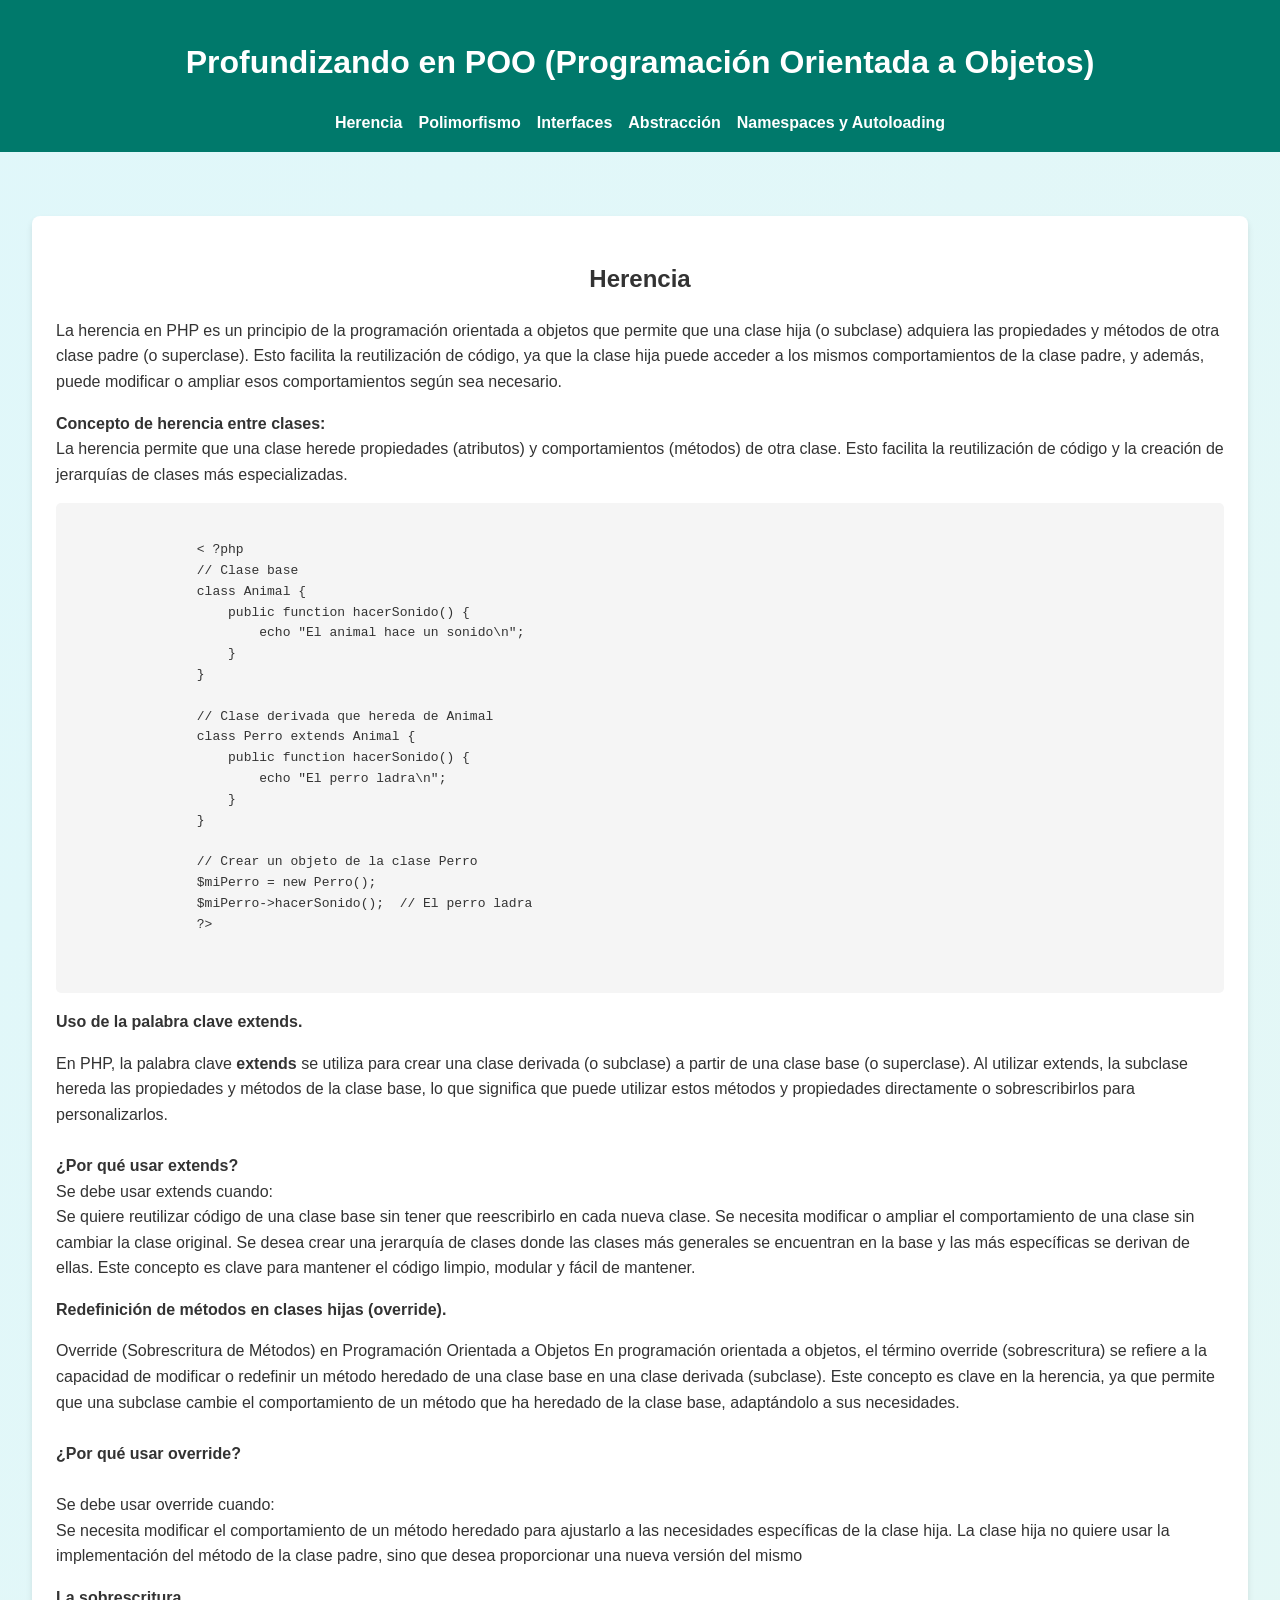
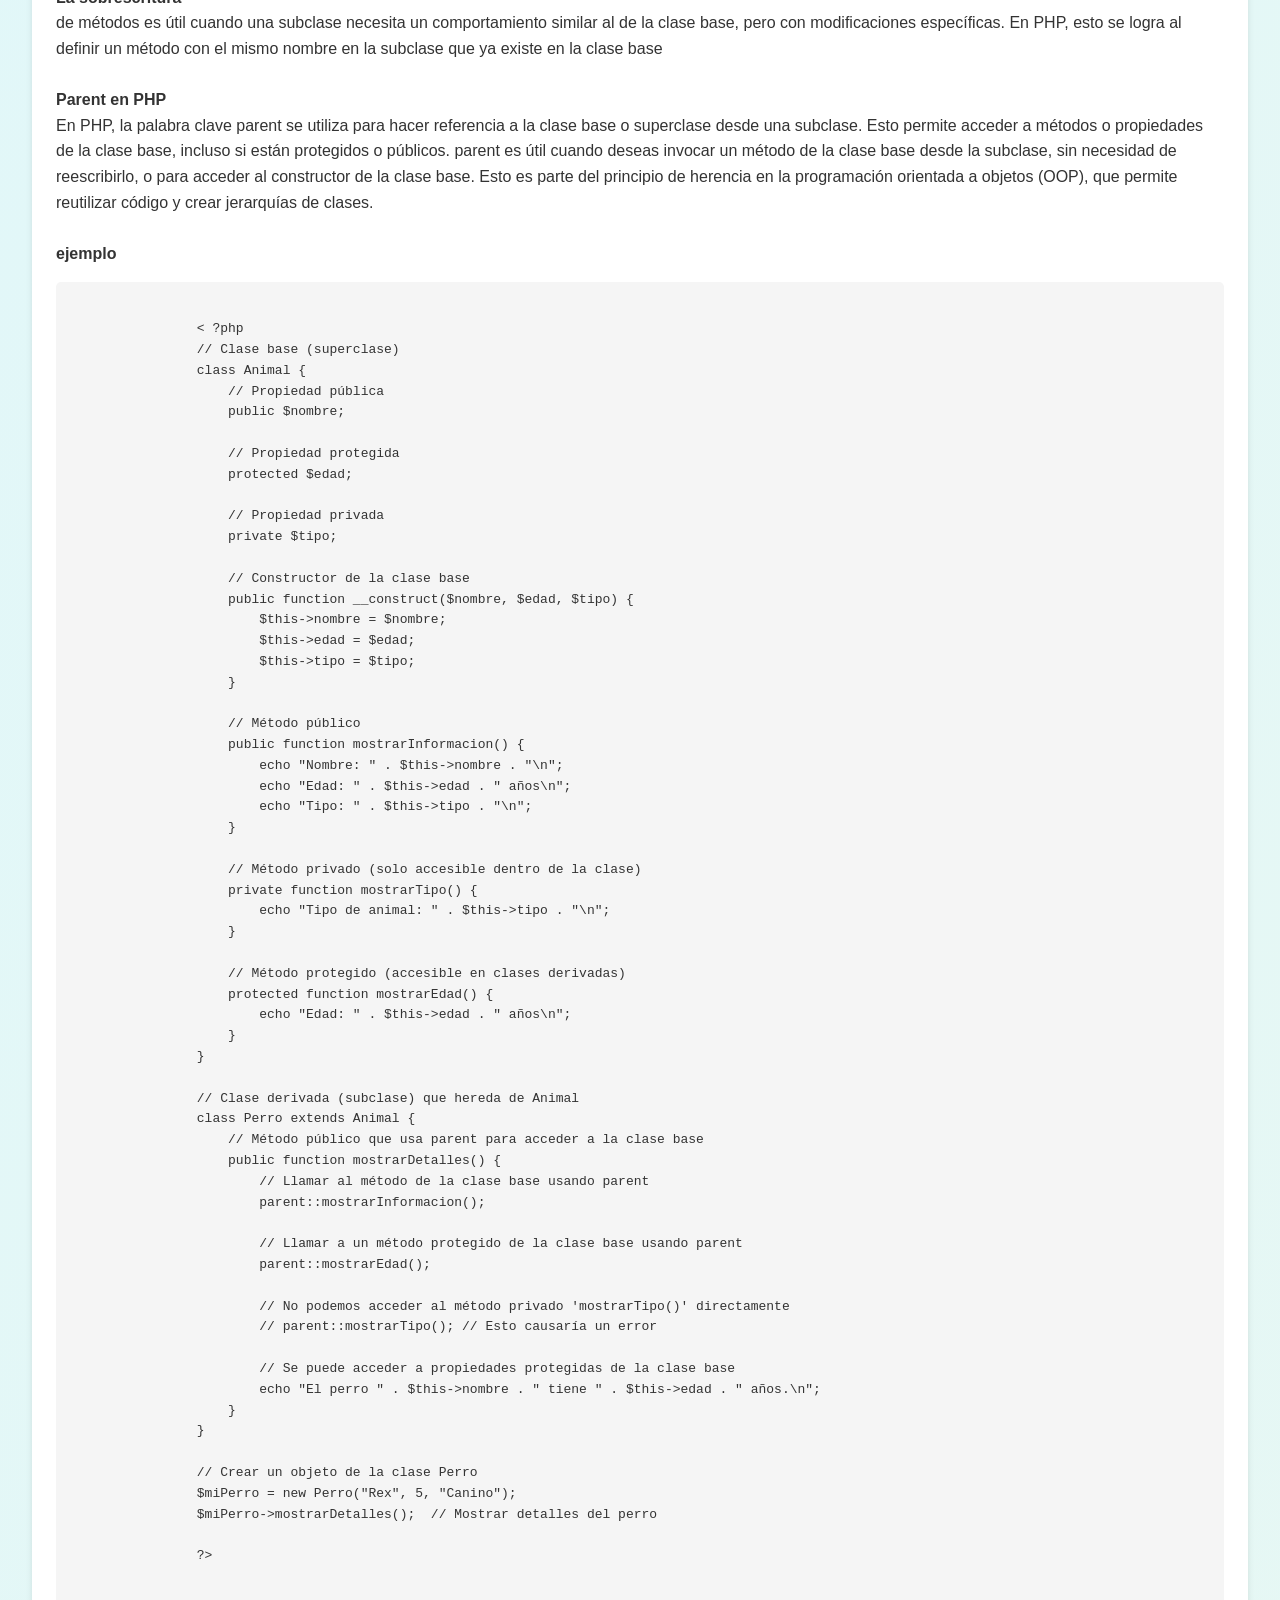
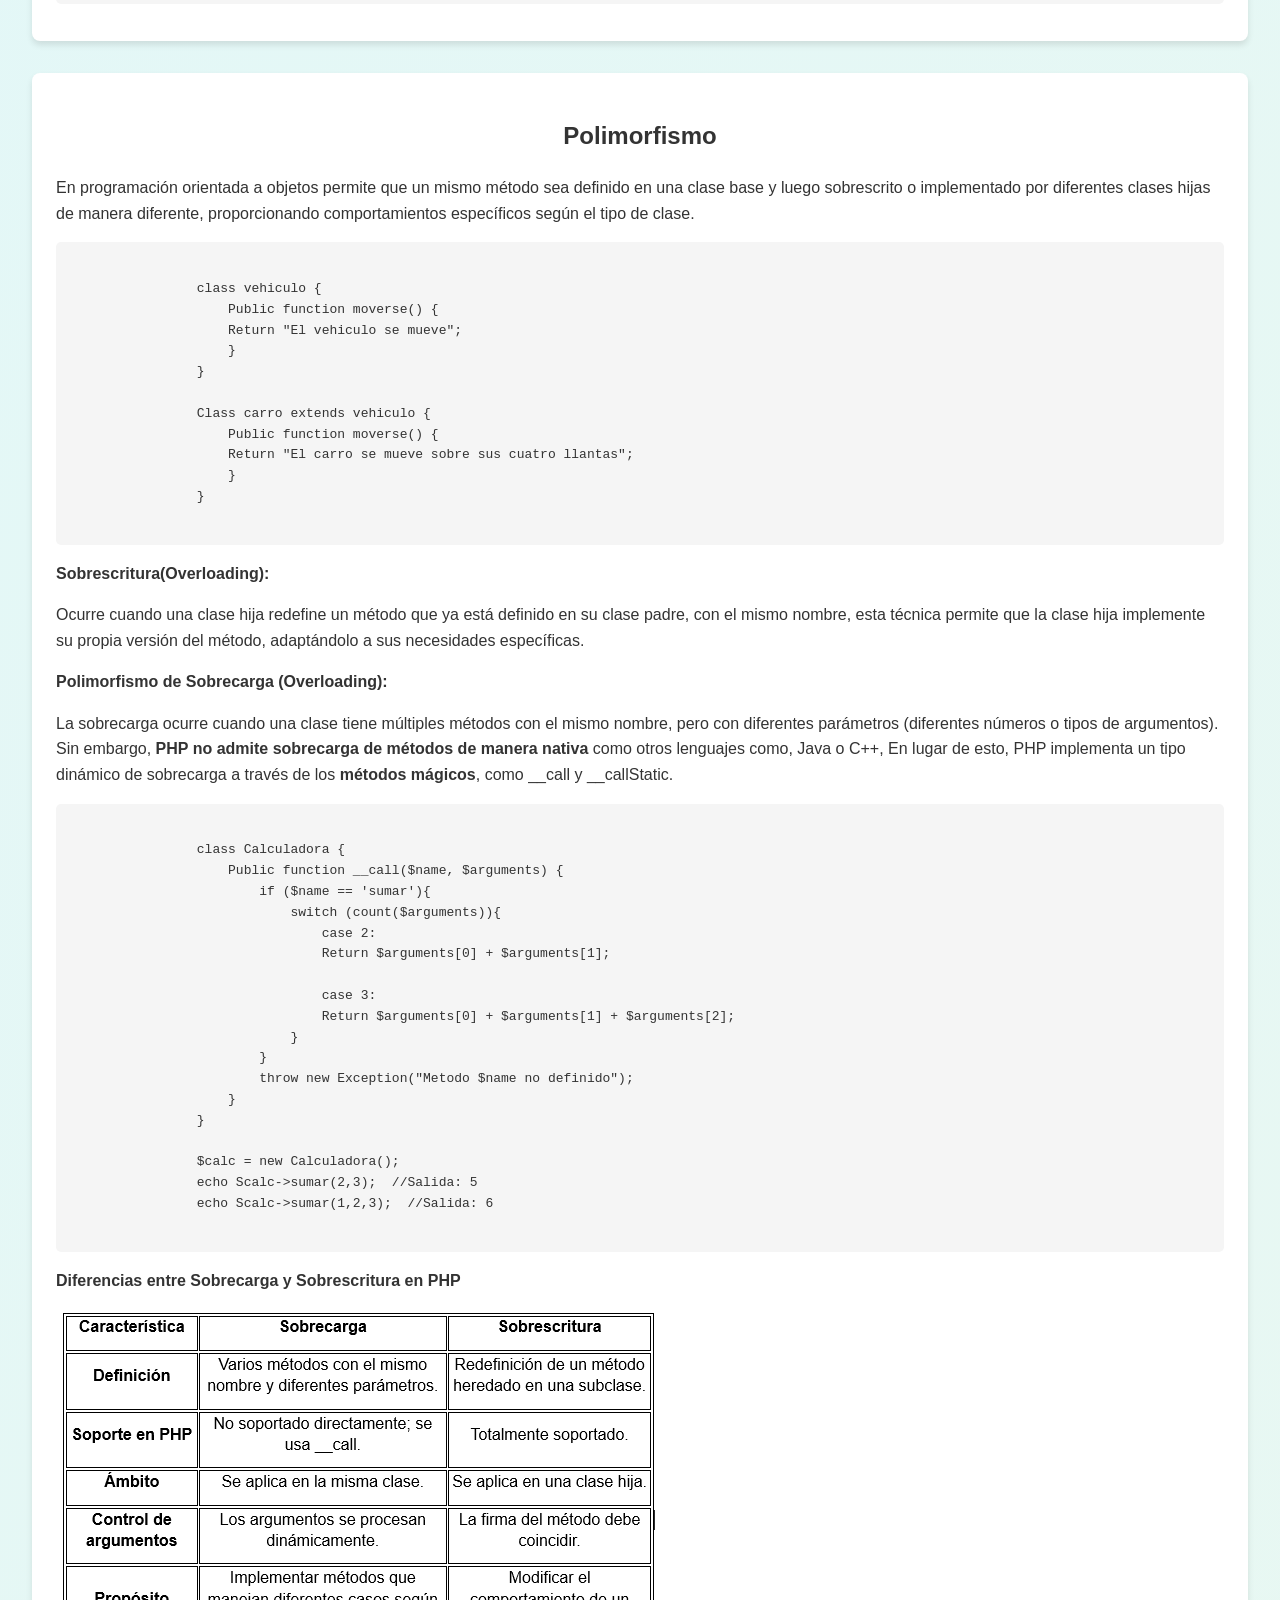
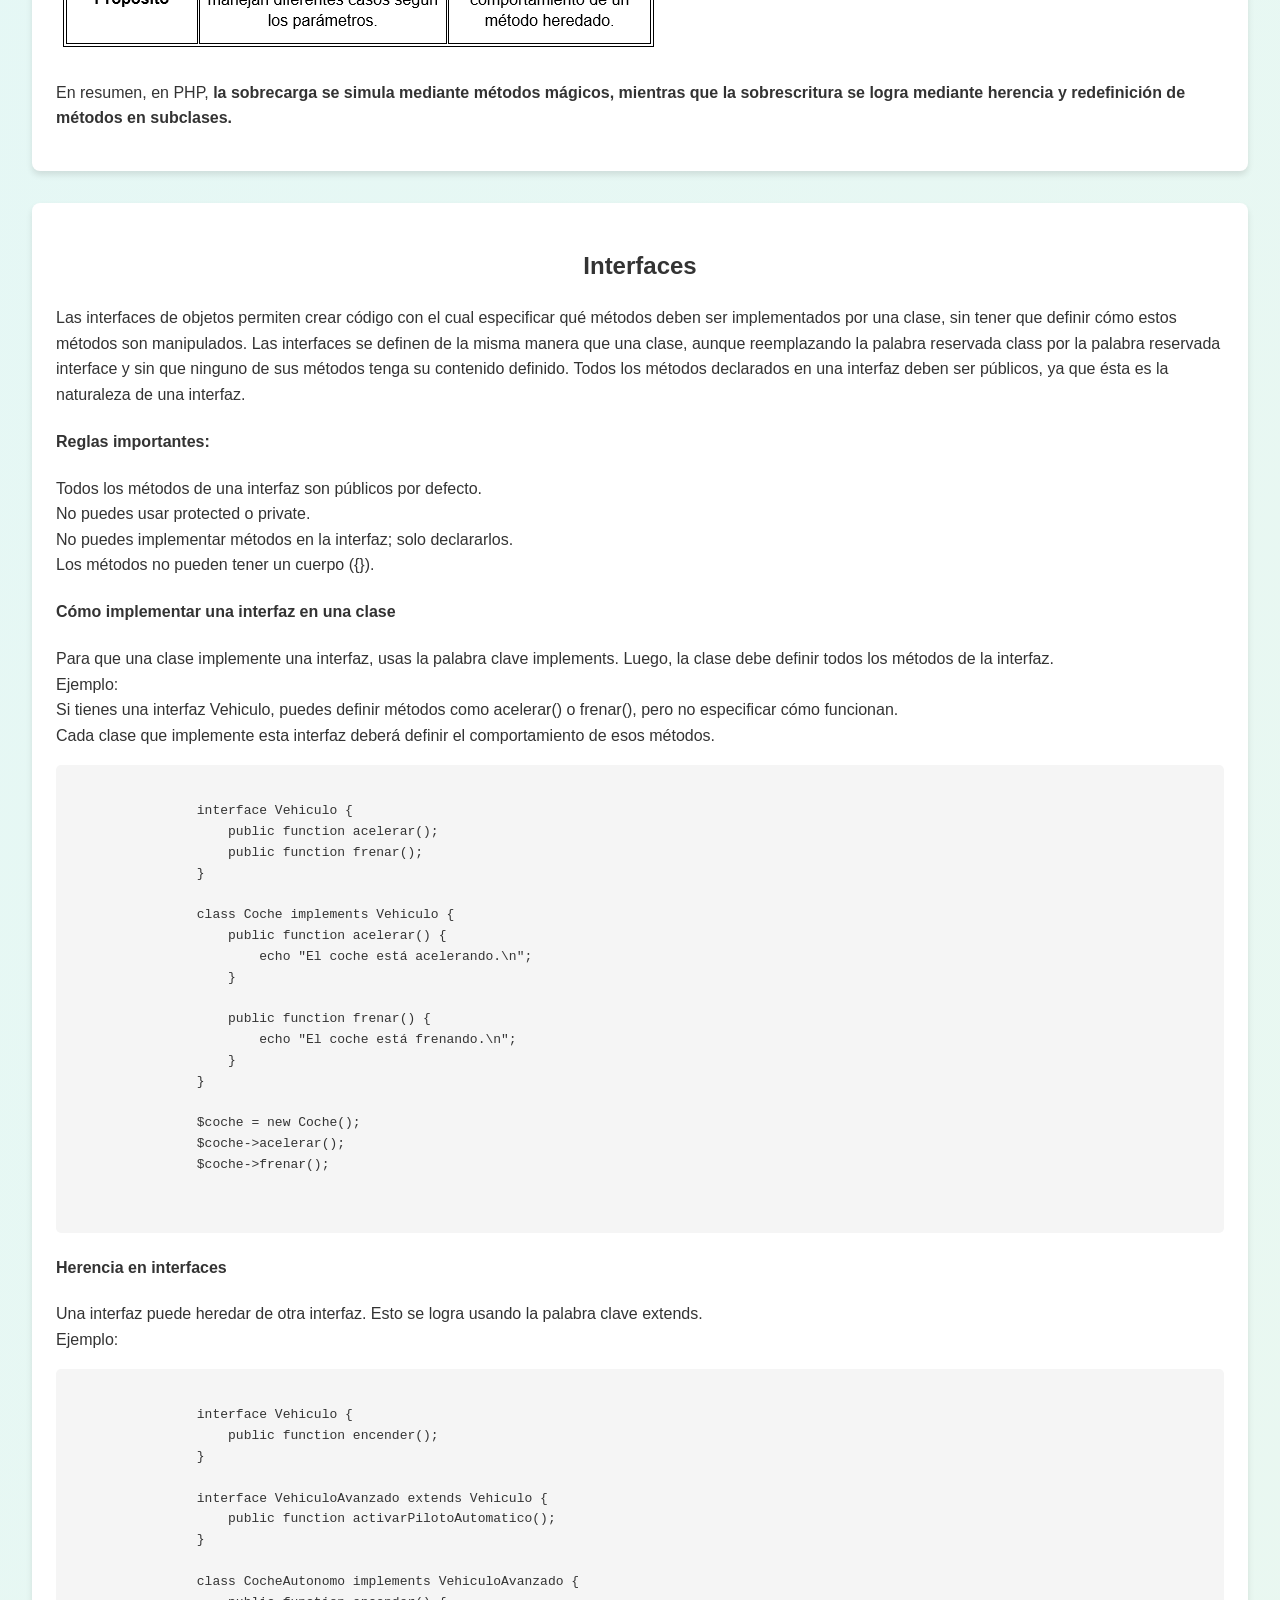
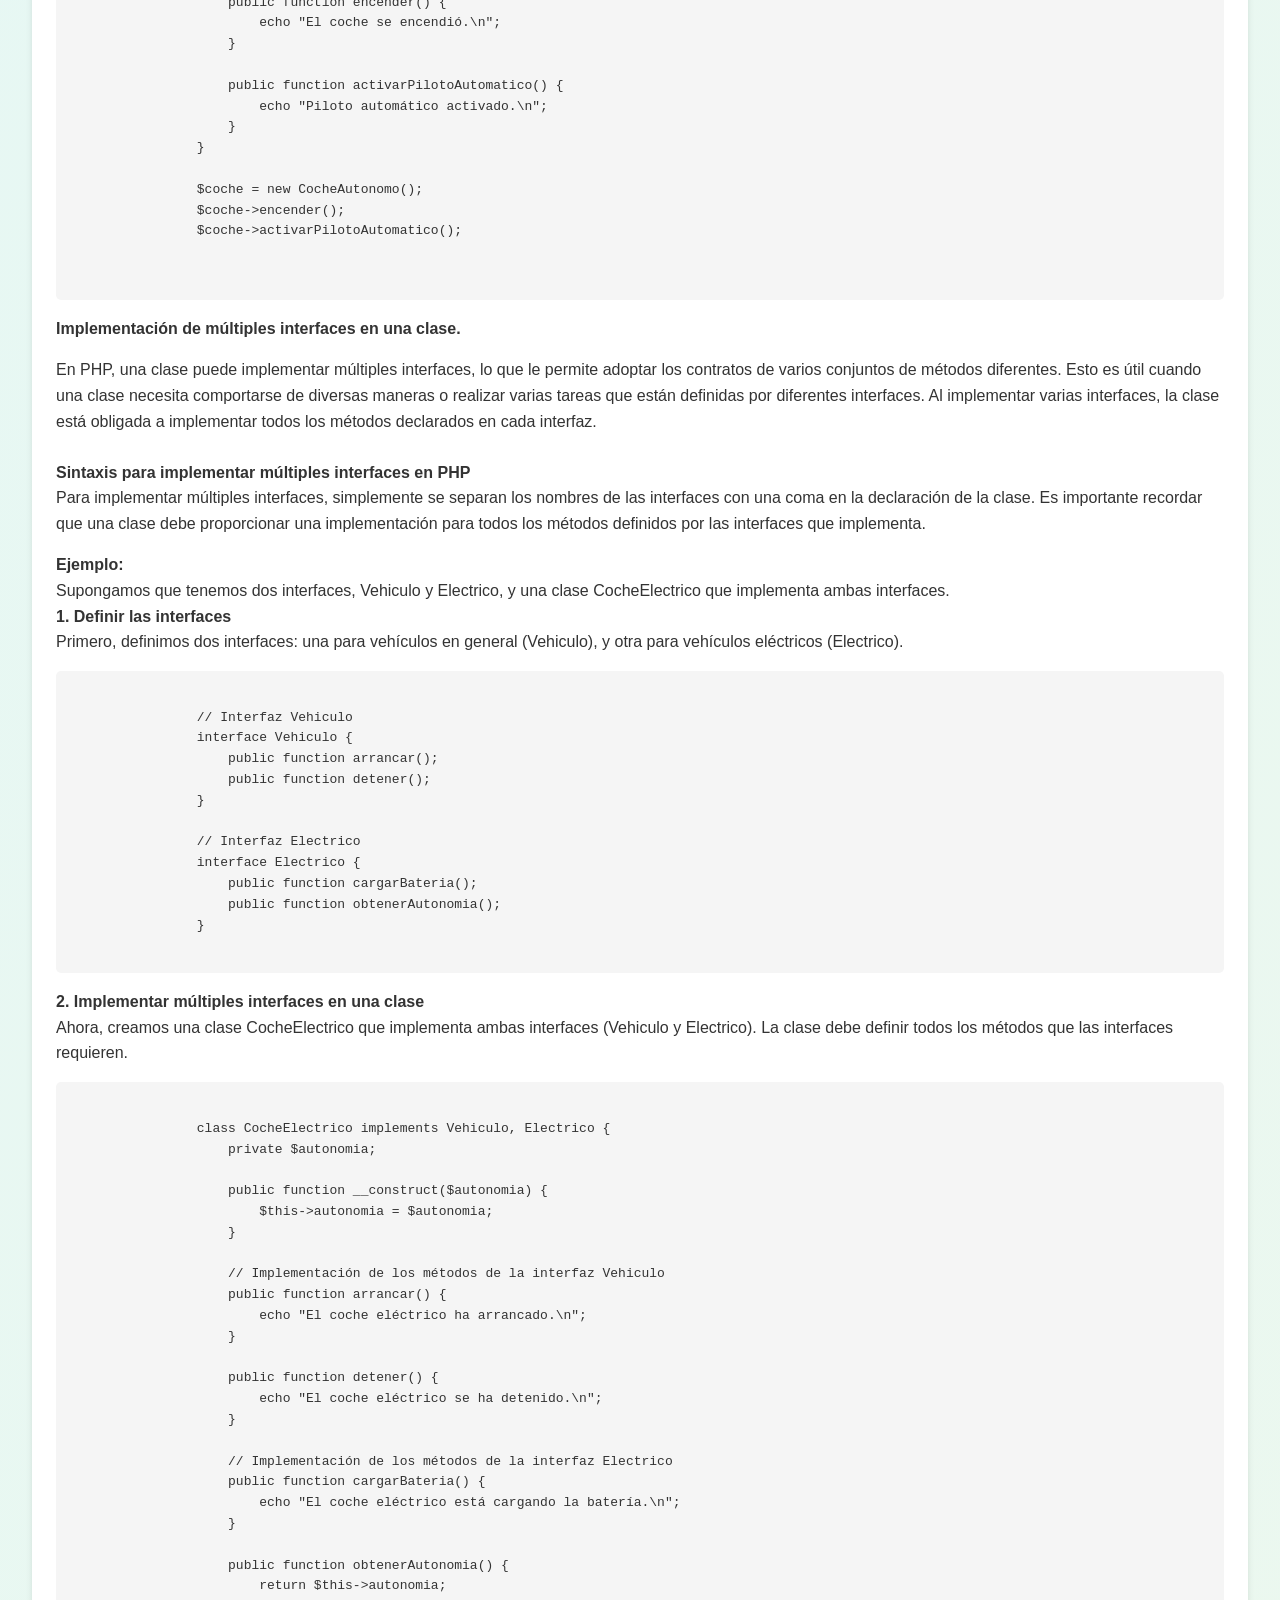
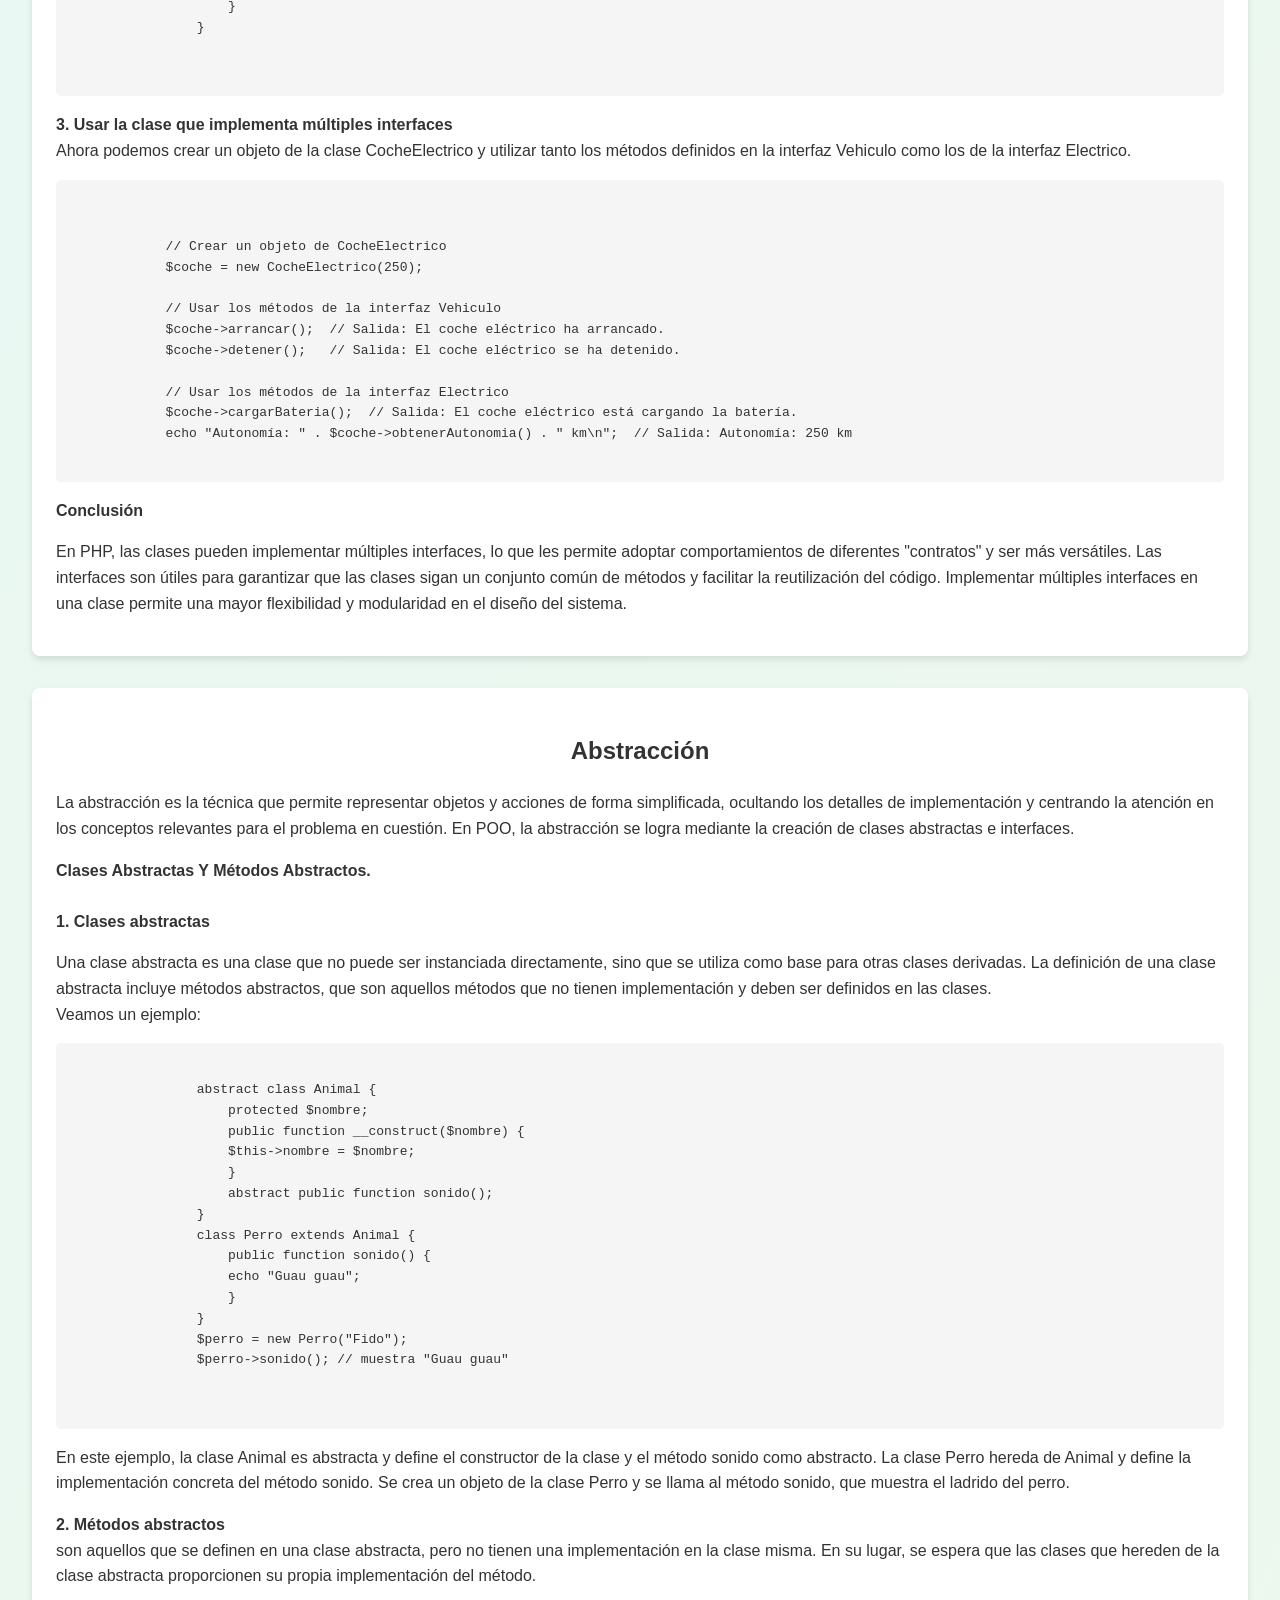
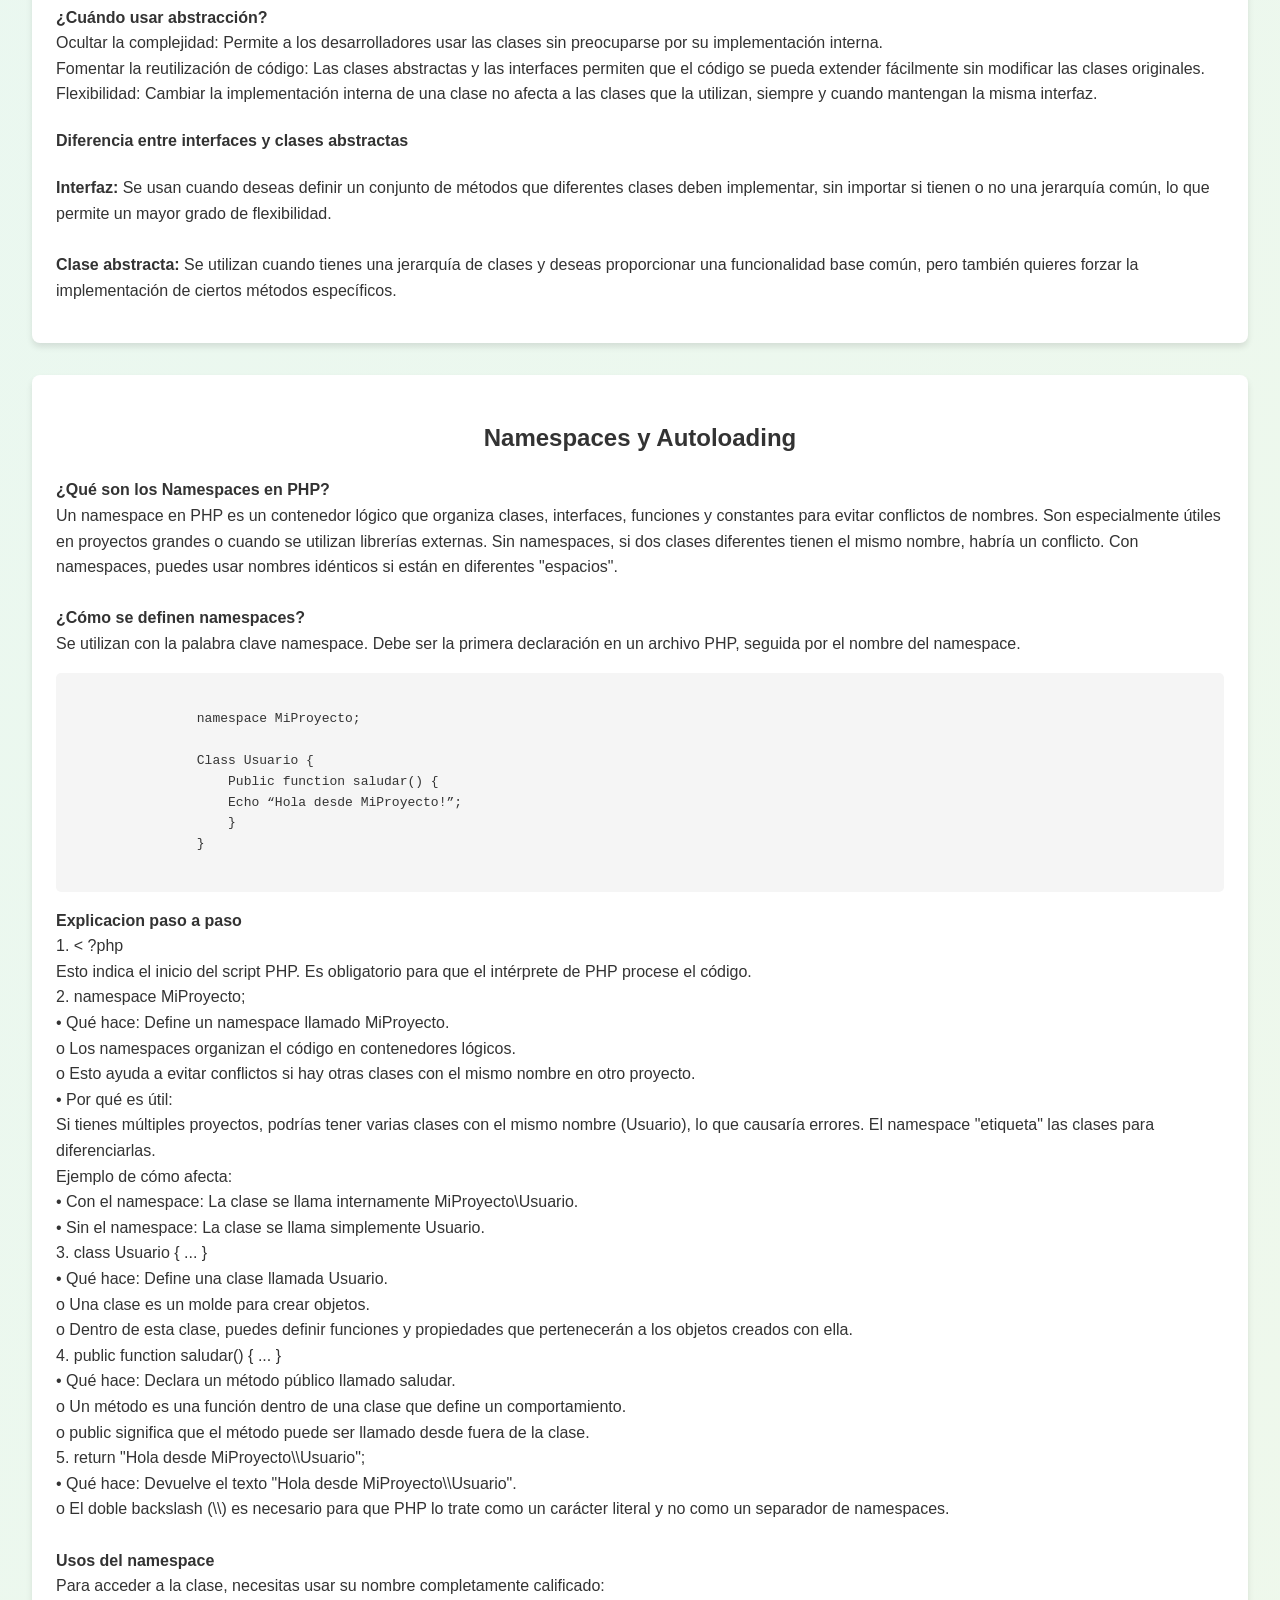
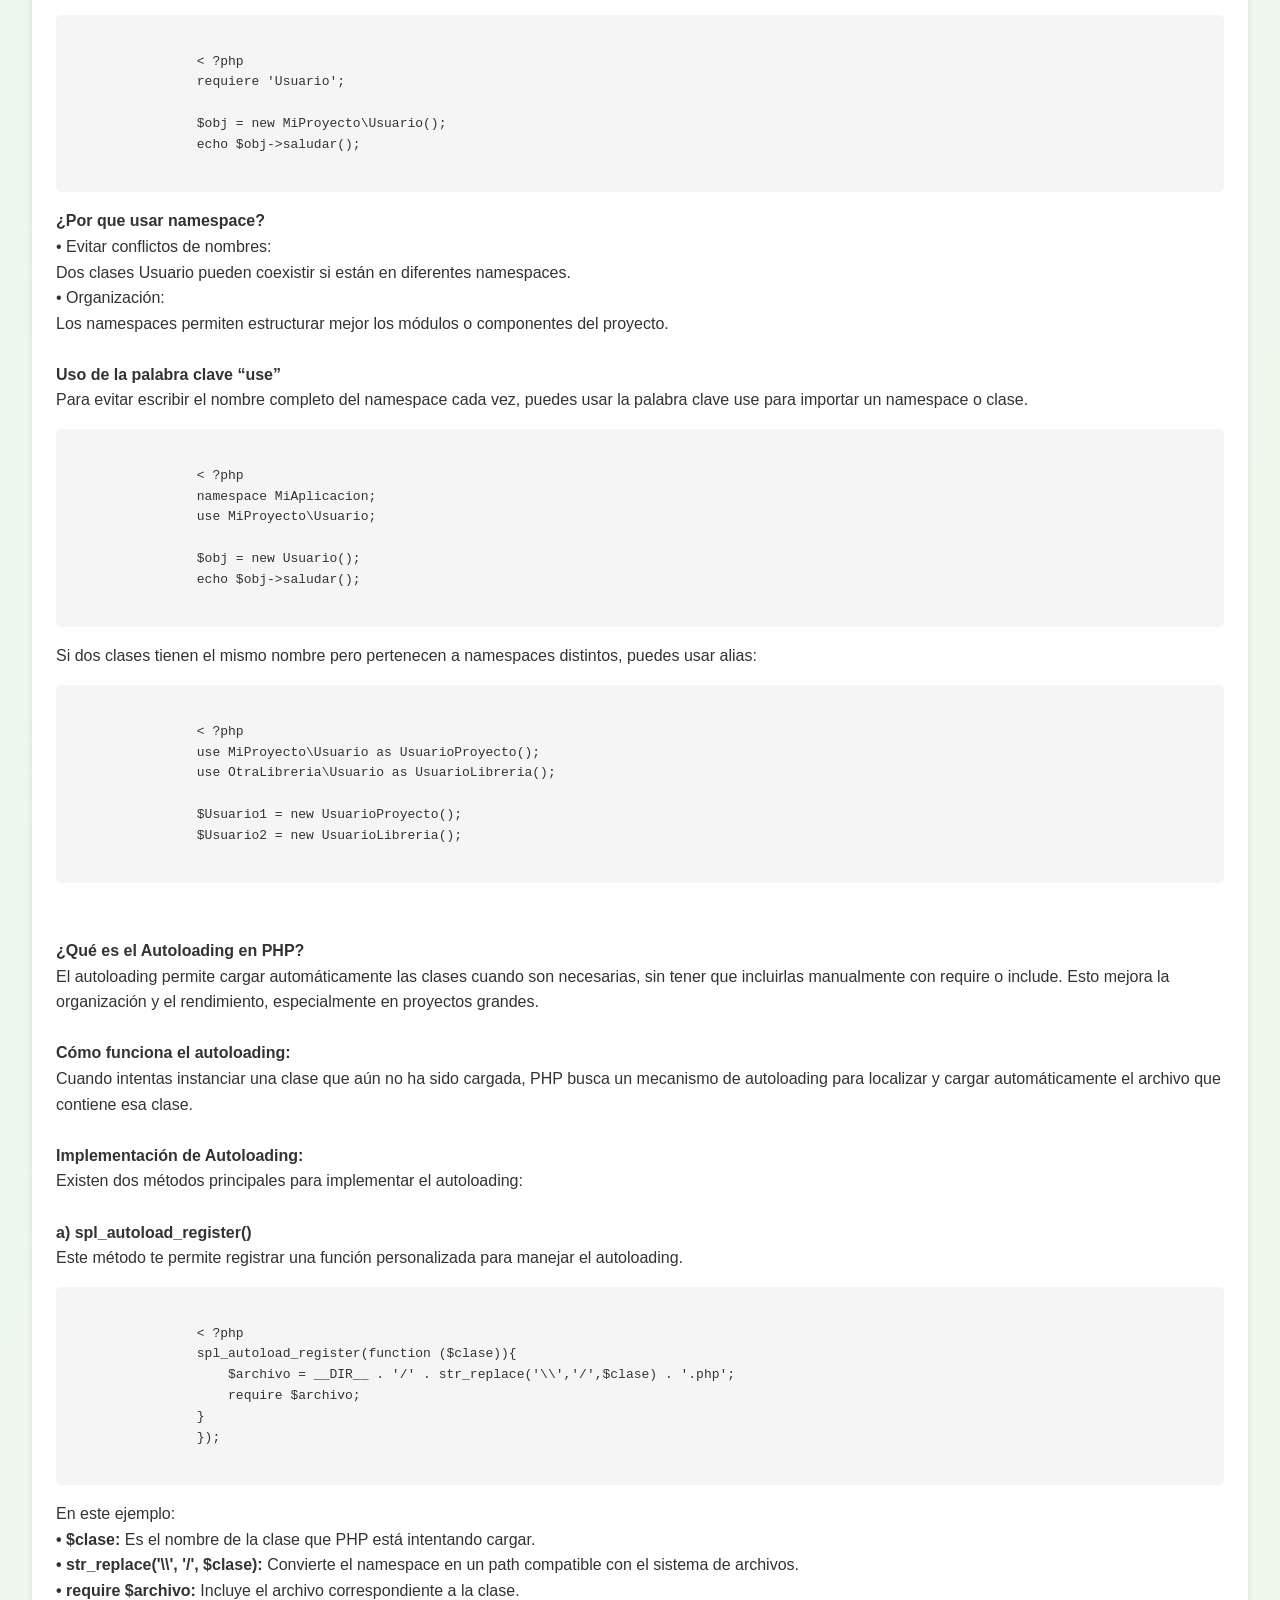
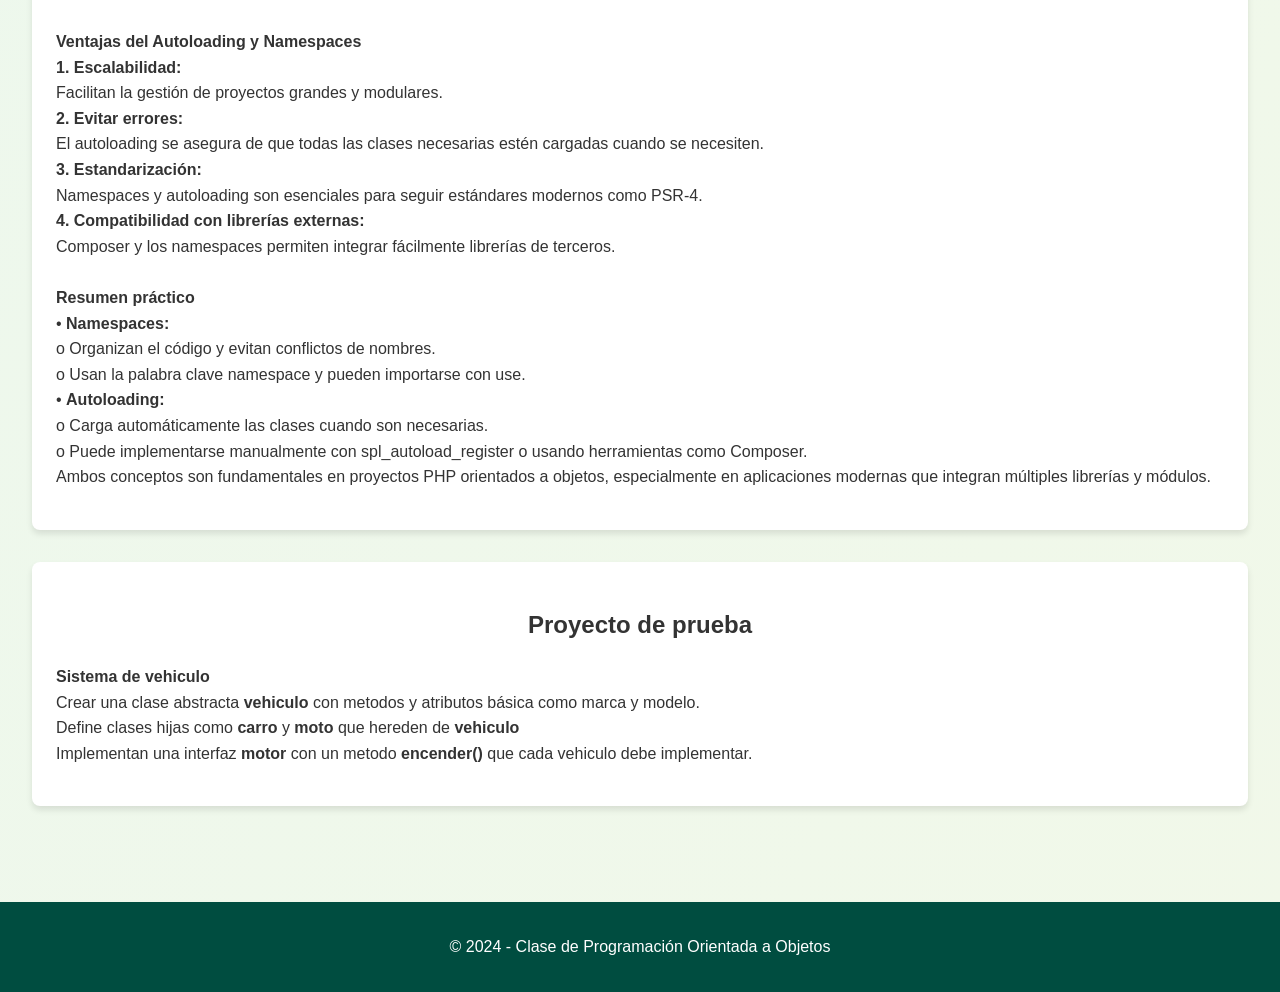
==== index.html @ 3887ca72 "Update index.html" ====
<!DOCTYPE html>
<html lang="es">
<head>
    <meta charset="UTF-8">
    <meta name="viewport" content="width=device-width, initial-scale=1.0">
    <title>POO Nivel Intermedio</title>
    <link rel="stylesheet" href="POO.css">
</head>
<body>
    <header>
        <h1>Profundizando en POO (Programación Orientada a Objetos)</h1>

        <nav>
        <ul>
            <li><a href="#herencia">Herencia</a></li>
            <li><a href="#polimorfismo">Polimorfismo</a></li>
            <li><a href="#interfaces">Interfaces</a></li>
            <li><a href="#abstraccion">Abstracción</a></li>
            <li><a href="#namespaces">Namespaces y Autoloading</a></li>
        </ul>
        </nav>
    </header>

    <main>
        <section id="herencia">
        <h1>Herencia</h1>
        <p>La herencia en PHP es un principio de la programación orientada a objetos 
            que permite que una clase hija (o subclase) adquiera las propiedades y 
            métodos de otra clase padre (o superclase). Esto facilita la reutilización
            de código, ya que la clase hija puede acceder a los mismos comportamientos 
            de la clase padre, y además, puede modificar o ampliar esos comportamientos
            según sea necesario.</p>

            <p>
                <b>Concepto de herencia entre clases:</b> <br>
                La herencia permite que una clase herede propiedades (atributos) y comportamientos 
                (métodos) de otra clase. Esto facilita la reutilización de código y la creación de 
                jerarquías de clases más especializadas.
            </p>

            <pre><code>
                < ?php
                // Clase base
                class Animal {
                    public function hacerSonido() {
                        echo "El animal hace un sonido\n";
                    }
                }

                // Clase derivada que hereda de Animal
                class Perro extends Animal {
                    public function hacerSonido() {
                        echo "El perro ladra\n";
                    }
                }

                // Crear un objeto de la clase Perro
                $miPerro = new Perro();
                $miPerro->hacerSonido();  // El perro ladra
                ?>

            </code></pre>

            <p>
                <p><strong>Uso de la palabra clave extends.</strong></p>
                En PHP, la palabra clave <b>extends</b> se utiliza para crear una clase derivada (o subclase) a 
                partir de una clase base (o superclase). Al utilizar extends, la subclase hereda las propiedades
                 y métodos de la clase base, lo que significa que puede utilizar estos métodos y propiedades
                 directamente o sobrescribirlos para personalizarlos. <br> <br>

                <b>¿Por qué usar extends?</b> <br>
                Se debe usar extends cuando: <br>

                Se quiere reutilizar código de una clase base sin tener que reescribirlo en cada nueva clase.
                Se necesita modificar o ampliar el comportamiento de una clase sin cambiar la clase original.
                Se desea crear una jerarquía de clases donde las clases más generales se encuentran en la base y las más específicas se derivan de ellas.
                Este concepto es clave para mantener el código limpio, modular y fácil de mantener.
            </p>

            <p><strong>Redefinición de métodos en clases hijas (override).</strong></p>
            <p>
                Override (Sobrescritura de Métodos) en Programación Orientada a Objetos
                En programación orientada a objetos, el término override (sobrescritura) se refiere 
                a la capacidad de modificar o redefinir un método heredado de una clase base en una 
                clase derivada (subclase). Este concepto es clave en la herencia, ya que permite que una
                subclase cambie el comportamiento de un método que ha heredado de la clase base, 
                adaptándolo a sus necesidades. <br> <br>

                <b>¿Por qué usar override?</b> <br> <br>
                Se debe usar override cuando: <br>

                Se necesita modificar el comportamiento de un método heredado para 
                ajustarlo a las necesidades específicas de la clase hija.
                La clase hija no quiere usar la implementación del método de la clase
                padre, sino que desea proporcionar una nueva versión del mismo
            </p>

            <p>
                <strong>La sobrescritura</strong> <br>
                de métodos es útil cuando una subclase necesita un comportamiento similar al de la clase base,
                pero con modificaciones específicas. En PHP, esto se logra al definir un método con el mismo 
                nombre en la subclase que ya existe en la clase base <br> <br>

                <strong>Parent en PHP</strong> <br>
                En PHP, la palabra clave parent se utiliza para hacer referencia a la clase base o superclase desde una subclase. Esto permite acceder a métodos o propiedades de la clase base, incluso si están protegidos o públicos. parent es útil cuando deseas invocar un método 
                de la clase base desde la subclase, sin necesidad de reescribirlo, o para acceder al constructor de la clase base.
                Esto es parte del principio de herencia en la programación orientada a objetos (OOP), que permite reutilizar código y crear jerarquías
                de clases. <br> <br>

                <b>ejemplo</b> <br>
            </p>
            <pre><code>
                < ?php
                // Clase base (superclase)
                class Animal {
                    // Propiedad pública
                    public $nombre;

                    // Propiedad protegida
                    protected $edad;

                    // Propiedad privada
                    private $tipo;

                    // Constructor de la clase base
                    public function __construct($nombre, $edad, $tipo) {
                        $this->nombre = $nombre;
                        $this->edad = $edad;
                        $this->tipo = $tipo;
                    }

                    // Método público
                    public function mostrarInformacion() {
                        echo "Nombre: " . $this->nombre . "\n";
                        echo "Edad: " . $this->edad . " años\n";
                        echo "Tipo: " . $this->tipo . "\n";
                    }

                    // Método privado (solo accesible dentro de la clase)
                    private function mostrarTipo() {
                        echo "Tipo de animal: " . $this->tipo . "\n";
                    }

                    // Método protegido (accesible en clases derivadas)
                    protected function mostrarEdad() {
                        echo "Edad: " . $this->edad . " años\n";
                    }
                }

                // Clase derivada (subclase) que hereda de Animal
                class Perro extends Animal {
                    // Método público que usa parent para acceder a la clase base
                    public function mostrarDetalles() {
                        // Llamar al método de la clase base usando parent
                        parent::mostrarInformacion();

                        // Llamar a un método protegido de la clase base usando parent
                        parent::mostrarEdad();

                        // No podemos acceder al método privado 'mostrarTipo()' directamente
                        // parent::mostrarTipo(); // Esto causaría un error

                        // Se puede acceder a propiedades protegidas de la clase base
                        echo "El perro " . $this->nombre . " tiene " . $this->edad . " años.\n";
                    }
                }

                // Crear un objeto de la clase Perro
                $miPerro = new Perro("Rex", 5, "Canino");
                $miPerro->mostrarDetalles();  // Mostrar detalles del perro

                ?>
            </code></pre>
        </section>

        <section id="polimorfismo">
            <h1>Polimorfismo</h1>
            <p>En programación orientada a objetos permite que un mismo método sea definido
                en una clase base y luego sobrescrito o implementado por diferentes clases
                hijas de manera diferente, proporcionando comportamientos específicos según 
                el tipo de clase.
            </p>
            <pre><code>
                class vehiculo {
                    Public function moverse() {
                    Return "El vehiculo se mueve";
                    }
                }

                Class carro extends vehiculo {
                    Public function moverse() {
                    Return "El carro se mueve sobre sus cuatro llantas";
                    }
                }
            </code></pre>
            <p><strong>Sobrescritura(Overloading):</strong></p>
            <p>
                Ocurre cuando una clase hija redefine un método que ya está definido
                en su clase padre, con el mismo nombre, esta técnica permite que la
                clase hija implemente su propia versión del método, adaptándolo a sus
                necesidades específicas.
            </p>

            <p><strong>Polimorfismo de Sobrecarga (Overloading):</strong></p>
            <p>
                La sobrecarga ocurre cuando una clase tiene múltiples métodos con
                el mismo nombre, pero con diferentes parámetros (diferentes números 
                o tipos de argumentos). Sin embargo, <b>PHP no admite sobrecarga de métodos
                de manera nativa</b> como otros lenguajes como, Java o C++, En lugar de esto, 
                PHP implementa un tipo dinámico de sobrecarga a través de los <b>métodos mágicos</b>,
                como __call y __callStatic.
            </p>

           <pre><code>
                class Calculadora {
                    Public function __call($name, $arguments) {
                        if ($name == 'sumar'){
                            switch (count($arguments)){
                                case 2:
                                Return $arguments[0] + $arguments[1];

                                case 3:
                                Return $arguments[0] + $arguments[1] + $arguments[2];
                            }
                        }
                        throw new Exception("Metodo $name no definido");
                    }
                }
        
                $calc = new Calculadora();
                echo Scalc->sumar(2,3);  //Salida: 5
                echo Scalc->sumar(1,2,3);  //Salida: 6
            </code></pre>

            <p><strong>Diferencias entre Sobrecarga y Sobrescritura en PHP</strong></p>

            <img src="will poo 2.png" alt="poo">

            <p>
                En resumen, en PHP, <b>la sobrecarga se simula mediante métodos mágicos,
                mientras que la sobrescritura se logra mediante herencia y redefinición
                de métodos en subclases.</b>
            </p>

        </section>

        <section id="interfaces">
            <h1>Interfaces</h1>
            <p> Las interfaces de objetos permiten crear código con el cual especificar qué métodos deben ser implementados por una clase, sin tener que definir cómo estos métodos son manipulados.

                Las interfaces se definen de la misma manera que una clase, aunque reemplazando la palabra reservada class por la palabra reservada interface y sin que ninguno de sus métodos tenga su contenido definido.
                
                Todos los métodos declarados en una interfaz deben ser públicos, ya que ésta es la naturaleza de una interfaz. 
            
                <h4>Reglas importantes: </h4>
                Todos los métodos de una interfaz son públicos por defecto. <br>
                No puedes usar protected o private.<br>
                No puedes implementar métodos en la interfaz; solo declararlos.<br>
                Los métodos no pueden tener un cuerpo ({}).
                <br>
                <h4>Cómo implementar una interfaz en una clase</h4>
                Para que una clase implemente una interfaz, usas la palabra clave implements. Luego, la clase debe definir todos los métodos de la interfaz.
                <br>Ejemplo: <br>
                Si tienes una interfaz Vehiculo, puedes definir métodos como acelerar() o frenar(), pero no especificar cómo funcionan. <br>
                Cada clase que implemente esta interfaz deberá definir el comportamiento de esos métodos.
                <br>
            </p>
            <pre><code>
                interface Vehiculo {
                    public function acelerar();
                    public function frenar();
                }
                
                class Coche implements Vehiculo {
                    public function acelerar() {
                        echo "El coche está acelerando.\n";
                    }
                
                    public function frenar() {
                        echo "El coche está frenando.\n";
                    }
                }
            
                $coche = new Coche();
                $coche->acelerar();
                $coche->frenar();
                
            </code></pre>
            <p> <h4>Herencia en interfaces </h4>
                Una interfaz puede heredar de otra interfaz. Esto se logra usando la palabra clave extends. <br>
                Ejemplo:
            </p>
            <pre><code>
                interface Vehiculo {
                    public function encender();
                }
                
                interface VehiculoAvanzado extends Vehiculo {
                    public function activarPilotoAutomatico();
                }
                
                class CocheAutonomo implements VehiculoAvanzado {
                    public function encender() {
                        echo "El coche se encendió.\n";
                    }
                
                    public function activarPilotoAutomatico() {
                        echo "Piloto automático activado.\n";
                    }
                }
                
                $coche = new CocheAutonomo();
                $coche->encender();
                $coche->activarPilotoAutomatico();
                
            </code></pre>

            <p><strong>Implementación de múltiples interfaces en una clase.</strong></p>

            <p>
                En PHP, una clase puede implementar múltiples interfaces, lo que le permite 
                adoptar los contratos de varios conjuntos de métodos diferentes. Esto es útil 
                cuando una clase necesita comportarse de diversas maneras o realizar varias 
                tareas que están definidas por diferentes interfaces. Al implementar varias 
                interfaces, la clase está obligada a implementar todos los métodos declarados 
                en cada interfaz. <br> <br>
                <b>Sintaxis para implementar múltiples interfaces en PHP</b> <br>
                Para implementar múltiples interfaces, simplemente se separan los nombres de las interfaces 
                con una coma en la declaración de la clase. Es importante recordar que una clase debe
                proporcionar una implementación para todos los métodos definidos por las interfaces que 
                implementa.

            </p>

            <p>
                <b>Ejemplo:</b> <br>
                Supongamos que tenemos dos interfaces, Vehiculo y Electrico, y una clase CocheElectrico 
                que implementa ambas interfaces. <br>
                <b>1. Definir las interfaces</b> <br>
                Primero, definimos dos interfaces: una para vehículos en general (Vehiculo),
                y otra para vehículos eléctricos (Electrico).

            </p>

            <pre><code>
                // Interfaz Vehiculo
                interface Vehiculo {
                    public function arrancar();
                    public function detener();
                }
                
                // Interfaz Electrico
                interface Electrico {
                    public function cargarBateria();
                    public function obtenerAutonomia();
                }
            </code></pre>

            <p>
                <b>2. Implementar múltiples interfaces en una clase</b> <br>
                Ahora, creamos una clase CocheElectrico que implementa ambas interfaces
                (Vehiculo y Electrico). La clase debe definir todos los métodos que las interfaces
                requieren.
            </p>

            <pre><code>
                class CocheElectrico implements Vehiculo, Electrico {
                    private $autonomia;
                    
                    public function __construct($autonomia) {
                        $this->autonomia = $autonomia;
                    }
                
                    // Implementación de los métodos de la interfaz Vehiculo
                    public function arrancar() {
                        echo "El coche eléctrico ha arrancado.\n";
                    }
                
                    public function detener() {
                        echo "El coche eléctrico se ha detenido.\n";
                    }
                
                    // Implementación de los métodos de la interfaz Electrico
                    public function cargarBateria() {
                        echo "El coche eléctrico está cargando la batería.\n";
                    }
                
                    public function obtenerAutonomia() {
                        return $this->autonomia;
                    }
                }
                
            </code></pre>

            <p>
                <b>3. Usar la clase que implementa múltiples interfaces</b> <br>
                Ahora podemos crear un objeto de la clase CocheElectrico y utilizar
                tanto los métodos definidos en la interfaz Vehiculo como los de la
                interfaz Electrico.
            </p>

            <pre><code>

            // Crear un objeto de CocheElectrico
            $coche = new CocheElectrico(250);

            // Usar los métodos de la interfaz Vehiculo
            $coche->arrancar();  // Salida: El coche eléctrico ha arrancado.
            $coche->detener();   // Salida: El coche eléctrico se ha detenido.

            // Usar los métodos de la interfaz Electrico
            $coche->cargarBateria();  // Salida: El coche eléctrico está cargando la batería.
            echo "Autonomía: " . $coche->obtenerAutonomia() . " km\n";  // Salida: Autonomía: 250 km
            </code></pre> 
            
            <p>
                <p><strong>Conclusión</strong></p>
                En PHP, las clases pueden implementar múltiples interfaces, lo que 
                les permite adoptar comportamientos de diferentes "contratos" y ser
                más versátiles. Las interfaces son útiles para garantizar que las 
                clases sigan un conjunto común de métodos y facilitar la reutilización 
                del código. Implementar múltiples interfaces en una clase permite una 
                mayor flexibilidad y modularidad en el diseño del sistema.
            </p>
        </section>

        <section id="abstraccion">
            <h1>Abstracción</h1>
            <p>La abstracción es la técnica que permite representar objetos y acciones de forma simplificada, 
            ocultando los detalles de implementación y centrando la atención en los conceptos relevantes 
            para el problema en cuestión. En POO, la abstracción se logra mediante la creación de clases 
            abstractas e interfaces.
            <p>
                <b>Clases Abstractas Y Métodos Abstractos. </b> <br> <br>

                <b>1. Clases abstractas</b> <br>

            </p>
            Una clase abstracta es una clase que no puede ser instanciada directamente, sino que se
            utiliza como base para otras clases derivadas. La definición de una clase abstracta incluye
            métodos abstractos, que son aquellos métodos que no tienen implementación y deben ser definidos
            en las clases. <br> Veamos un ejemplo:
            </p>
            <pre><code>
                abstract class Animal {
                    protected $nombre;
                    public function __construct($nombre) {
                    $this->nombre = $nombre;
                    }
                    abstract public function sonido();
                }
                class Perro extends Animal {
                    public function sonido() {
                    echo "Guau guau";
                    }
                }
                $perro = new Perro("Fido");
                $perro->sonido(); // muestra "Guau guau"

            </code></pre>

            <p>En este ejemplo, la clase Animal es abstracta y define el constructor de la clase y el método sonido como abstracto. 
            La clase Perro hereda de Animal y define la implementación concreta del método sonido. Se crea un objeto de la clase
            Perro y se llama al método sonido, que muestra el ladrido del perro.
            </p>

            <p>
                <b>2. Métodos abstractos</b> <br>
                son aquellos que se definen en una clase abstracta, 
                pero no tienen una implementación en la clase misma. En su lugar,
                se espera que las clases que hereden de la clase abstracta proporcionen
                su propia implementación del método. <br>
            </p>

            <p>
                <b>¿Cuándo usar abstracción?</b> <br>
                Ocultar la complejidad: Permite a los desarrolladores usar las clases sin
                preocuparse por su implementación interna. <br>
                Fomentar la reutilización de código: Las clases abstractas y las interfaces
                permiten que el código se pueda extender fácilmente sin modificar las clases
                originales. <br>
                Flexibilidad: Cambiar la implementación interna de una clase no afecta a las
                clases que la utilizan, siempre y cuando mantengan la misma interfaz.

            </p>

            <p> <h4>Diferencia entre interfaces y clases abstractas</h4>
                <b>Interfaz:</b> Se usan cuando deseas definir un conjunto de métodos 
                que diferentes clases deben implementar, sin importar si tienen
                o no una jerarquía común, lo que permite un mayor grado de 
                flexibilidad. <br> <br>
                <b>Clase abstracta:</b> Se utilizan cuando tienes una jerarquía de
                clases y deseas proporcionar una funcionalidad base común, 
                pero también quieres forzar la implementación de ciertos métodos
                específicos.
            </p>
        </section>

        <section id="namespaces">
            <h1>Namespaces y Autoloading</h1>
            <p><b>¿Qué son los Namespaces en PHP?</b> <br>
                Un namespace en PHP es un contenedor lógico que organiza clases, interfaces, funciones y constantes para evitar conflictos de nombres. Son especialmente útiles en proyectos grandes o cuando se utilizan librerías externas.
                Sin namespaces, si dos clases diferentes tienen el mismo nombre, habría un conflicto. Con namespaces, puedes usar nombres idénticos si están en diferentes "espacios". <br> <br>
                
                <b>¿Cómo se definen namespaces?</b> <br>
                Se utilizan con la palabra clave namespace. Debe ser la primera declaración en un archivo PHP, seguida por el nombre del namespace.
                </p>
            <pre><code>
                namespace MiProyecto;

                Class Usuario {
                    Public function saludar() {
                    Echo “Hola desde MiProyecto!”;
                    }
                }
            </code></pre>
            <p>
                <b>Explicacion paso a paso </b> <br>

                1. < ?php<br>
                Esto indica el inicio del script PHP. Es obligatorio para que el intérprete de PHP procese el código. <br>
                2. namespace MiProyecto;<br>
                •	Qué hace: Define un namespace llamado MiProyecto.<br>
                o	Los namespaces organizan el código en contenedores lógicos.<br>
                o	Esto ayuda a evitar conflictos si hay otras clases con el mismo nombre en otro proyecto.<br>
                •	Por qué es útil:<br>
                Si tienes múltiples proyectos, podrías tener varias clases con el mismo nombre (Usuario), lo que causaría errores. El namespace "etiqueta" las clases para diferenciarlas.<br>
                Ejemplo de cómo afecta:<br>
                •	Con el namespace: La clase se llama internamente MiProyecto\Usuario.<br>
                •	Sin el namespace: La clase se llama simplemente Usuario.<br>
                3. class Usuario { ... }<br>
                •	Qué hace: Define una clase llamada Usuario.<br>
                o	Una clase es un molde para crear objetos.<br>
                o	Dentro de esta clase, puedes definir funciones y propiedades que pertenecerán a los objetos creados con ella.<br>
                4. public function saludar() { ... }<br>
                •	Qué hace: Declara un método público llamado saludar.<br>
                o	Un método es una función dentro de una clase que define un comportamiento.<br>
                o	public significa que el método puede ser llamado desde fuera de la clase.<br>
                5. return "Hola desde MiProyecto\\Usuario";<br>
                •	Qué hace: Devuelve el texto "Hola desde MiProyecto\\Usuario".<br>
                o	El doble backslash (\\) es necesario para que PHP lo trate como un carácter literal y no como un separador de namespaces.<br> <br>
                <b>Usos del namespace </b> <br>

                Para acceder a la clase, necesitas usar su nombre completamente calificado: <br> 

            </p>

            <pre><code>
                < ?php
                requiere 'Usuario';

                $obj = new MiProyecto\Usuario();
                echo $obj->saludar();
            </code></pre>

            <p>
                <b>¿Por que usar namespace?</b> <br>

                •	Evitar conflictos de nombres:<br>

                Dos clases Usuario pueden coexistir si están en diferentes namespaces.<br>

                •	Organización:<br>

                Los namespaces permiten estructurar mejor los módulos o componentes del proyecto.<br> <br>

                <b>Uso de la palabra clave “use” </b> <br>

                Para evitar escribir el nombre completo del namespace cada vez, puedes usar la palabra clave use para importar un namespace o clase.<br>

            </p>
            <pre><code>
                < ?php
                namespace MiAplicacion;
                use MiProyecto\Usuario;
                
                $obj = new Usuario();
                echo $obj->saludar();
            </code></pre> 
            <p>
                Si dos clases tienen el mismo nombre pero pertenecen a namespaces distintos, puedes usar alias:
            </p>
            <pre><code>
                < ?php
                use MiProyecto\Usuario as UsuarioProyecto();
                use OtraLibreria\Usuario as UsuarioLibreria();

                $Usuario1 = new UsuarioProyecto();
                $Usuario2 = new UsuarioLibreria();
            </code></pre> 
            <br>
            <p>
                <b>¿Qué es el Autoloading en PHP?</b> <br>
                El autoloading permite cargar automáticamente las clases cuando son necesarias, sin tener que incluirlas manualmente con require o include. Esto mejora la organización y el rendimiento, especialmente en proyectos grandes.<br>
                <br>
                <b>Cómo funciona el autoloading: </b> <br>
                Cuando intentas instanciar una clase que aún no ha sido cargada, PHP busca un mecanismo de autoloading para localizar y cargar automáticamente el archivo que contiene esa clase.<br>
                <br>
                <b>Implementación de Autoloading: </b> <br>
                Existen dos métodos principales para implementar el autoloading:<br> <br>
                <b>a) spl_autoload_register() </b><br>
                Este método te permite registrar una función personalizada para manejar el autoloading.<br>
            </p>
            <pre><code>
                < ?php
                spl_autoload_register(function ($clase)){
                    $archivo = __DIR__ . '/' . str_replace('\\','/',$clase) . '.php';
                    require $archivo;
                }
                }); 
            </code></pre>

            <p>
                En este ejemplo: <br>
                <b>•	$clase:</b> Es el nombre de la clase que PHP está intentando cargar. <br>
                <b>•	str_replace('\\', '/', $clase):</b> Convierte el namespace en un path compatible con el sistema de archivos. <br>
                <b>•	require $archivo:</b> Incluye el archivo correspondiente a la clase. <br> <br>

                <b>Ventajas del Autoloading y Namespaces </b> <br>
                <b>1.	Escalabilidad:</b> <br>

                Facilitan la gestión de proyectos grandes y modulares. <br>

                <b>2.	Evitar errores:</b> <br>

                El autoloading se asegura de que todas las clases necesarias estén cargadas cuando se necesiten. <br>

                <b>3.	Estandarización: </b><br>

                Namespaces y autoloading son esenciales para seguir estándares modernos como PSR-4. <br>

                <b>4.	Compatibilidad con librerías externas: </b><br>

                Composer y los namespaces permiten integrar fácilmente librerías de terceros. <br> <br>


                <b>Resumen práctico </b><br>
                •	<b>Namespaces:</b> <br>
                o	Organizan el código y evitan conflictos de nombres. <br>
                o	Usan la palabra clave namespace y pueden importarse con use. <br>
                •	<b>Autoloading:</b> <br>
                o	Carga automáticamente las clases cuando son necesarias. <br>
                o	Puede implementarse manualmente con spl_autoload_register o usando herramientas como Composer. <br>
                Ambos conceptos son fundamentales en proyectos PHP orientados a objetos, especialmente en aplicaciones modernas que integran múltiples librerías y módulos. <br>

            </p>
        </section>

        <section>
            <h1>Proyecto de prueba</h1>
            <p>
                <b>Sistema de vehiculo </b> <br>
                Crear una clase abstracta <b>vehiculo</b> con metodos y atributos básica como marca y modelo. <br>
                Define clases hijas como <b>carro</b> y <b>moto</b> que hereden de <b>vehiculo</b> <br>
                Implementan una interfaz <b>motor</b> con un metodo <b>encender()</b> que cada vehiculo debe implementar.

            </p>
        </section>
    </main>

<footer>
    <p>© 2024 - Clase de Programación Orientada a Objetos</p>
</footer>
</body>
</html>
---- POO.css ----
body {
    font-family: Arial, sans-serif;
    line-height: 1.6;
    margin: 0;
    padding: 0;
    background: linear-gradient(120deg, #e0f7fa, #f1f8e9);
    color: #333;
}

header {
    background: #00796b;
    color: white;
    padding: 1rem;
    text-align: center;
}

img {
    height: auto;
    max-width: 100%; 
}

nav ul {
    list-style: none;
    padding: 0;
    margin: 0;
    display: flex;
    justify-content: center;
    gap: 1rem;
}

nav ul li a {
    text-decoration: none;
    color: white;
    font-weight: bold;
}

main {
    padding: 2rem;
}

h1, h2 {
    text-align: center;
}

section {
    margin: 2rem 0;
    padding: 1.5rem;
    background: white;
    border-radius: 8px;
    box-shadow: 0 4px 6px rgba(0, 0, 0, 0.1);
}

pre {
    background: #f5f5f5;
    padding: 1rem;
    border-radius: 5px;
    overflow-x: auto;
}

footer {
    text-align: center;
    padding: 1rem;
    background: #004d40;
    color: white;
    margin-top: 2rem;
}


@media (max-width: 768px) {
    header {
        padding: 0.5rem;
        font-size: 1.2rem;
    }

    nav ul {
        flex-direction: column; 
    }

    main {
        padding: 1rem;
    }

    section {
        margin: 1rem 0;
        padding: 1rem;
    }

    h1, h2 {
        font-size: 1.5rem;
    }

    footer {
        font-size: 0.9rem;
        padding: 0.5rem;
    }
}
    Padding: 1rem;
    Background: #004d40;
    Color: white;
    Margin-top: 2rem;
}
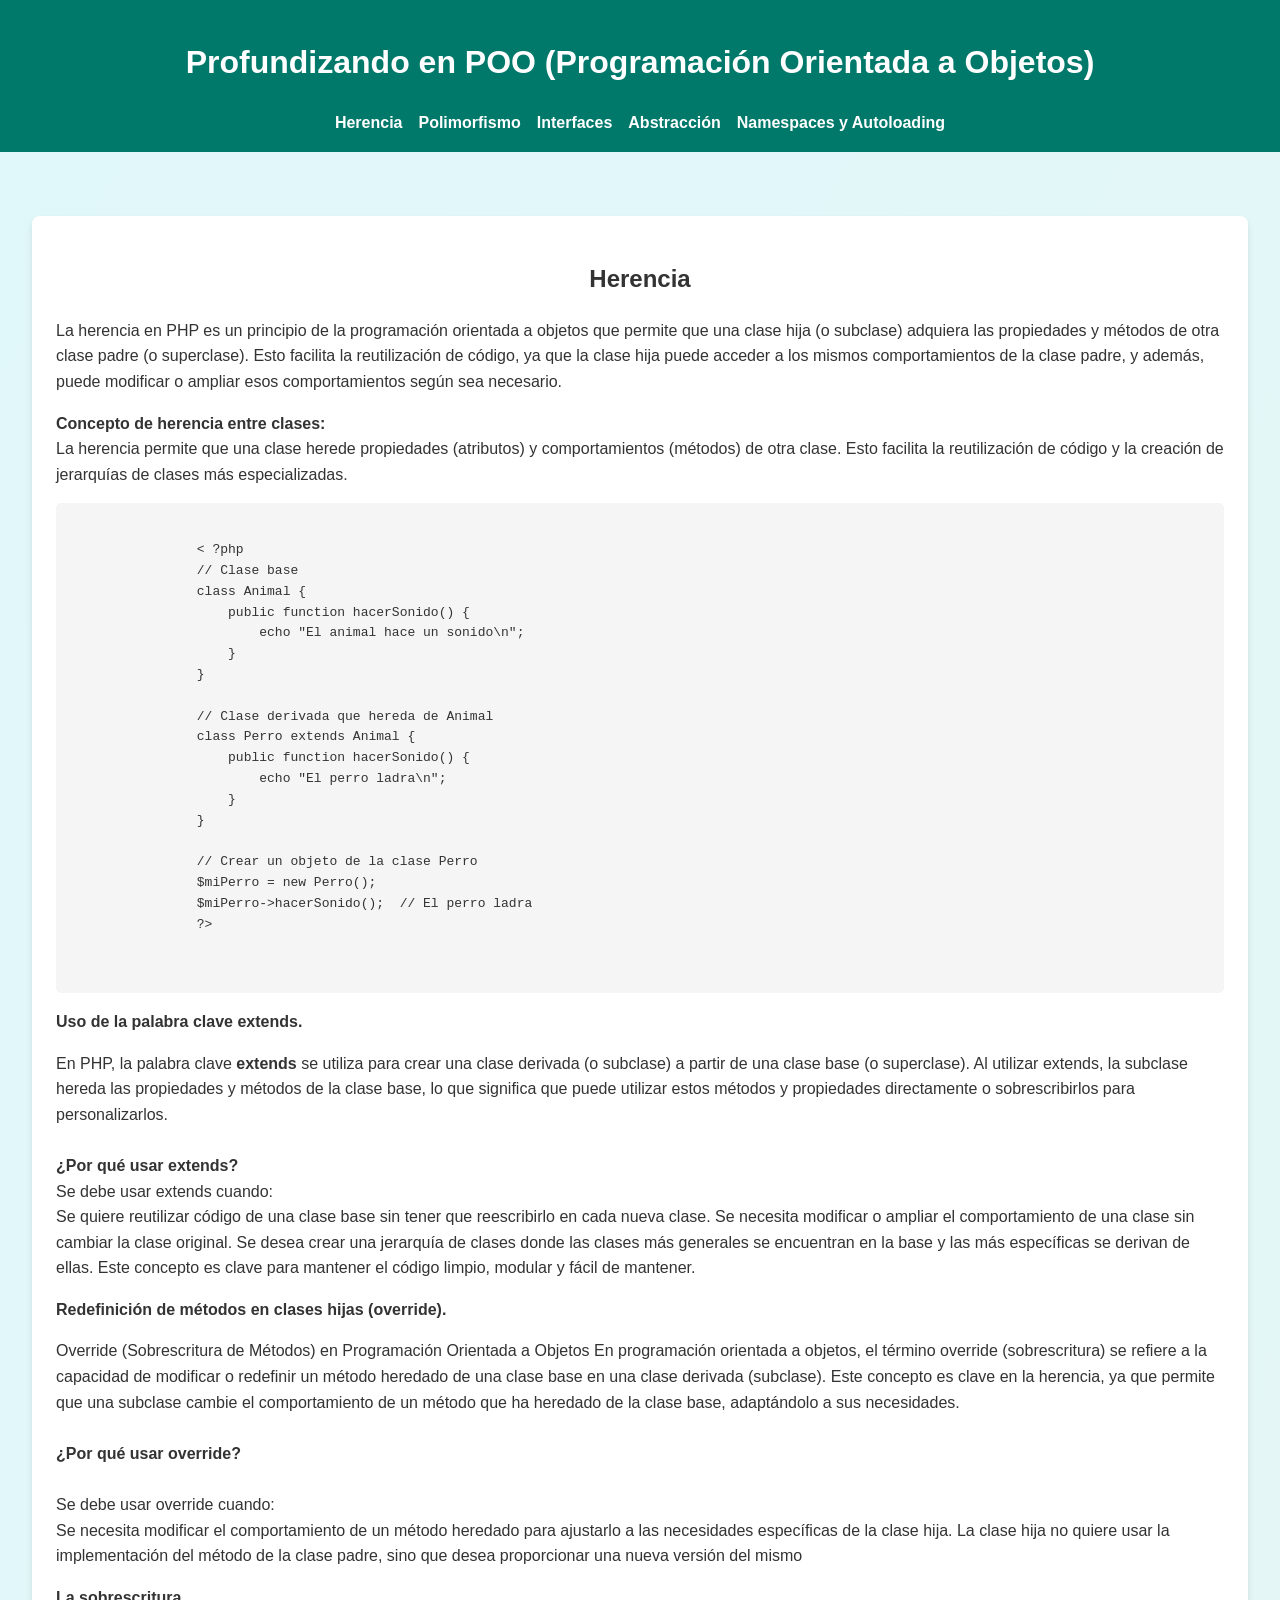
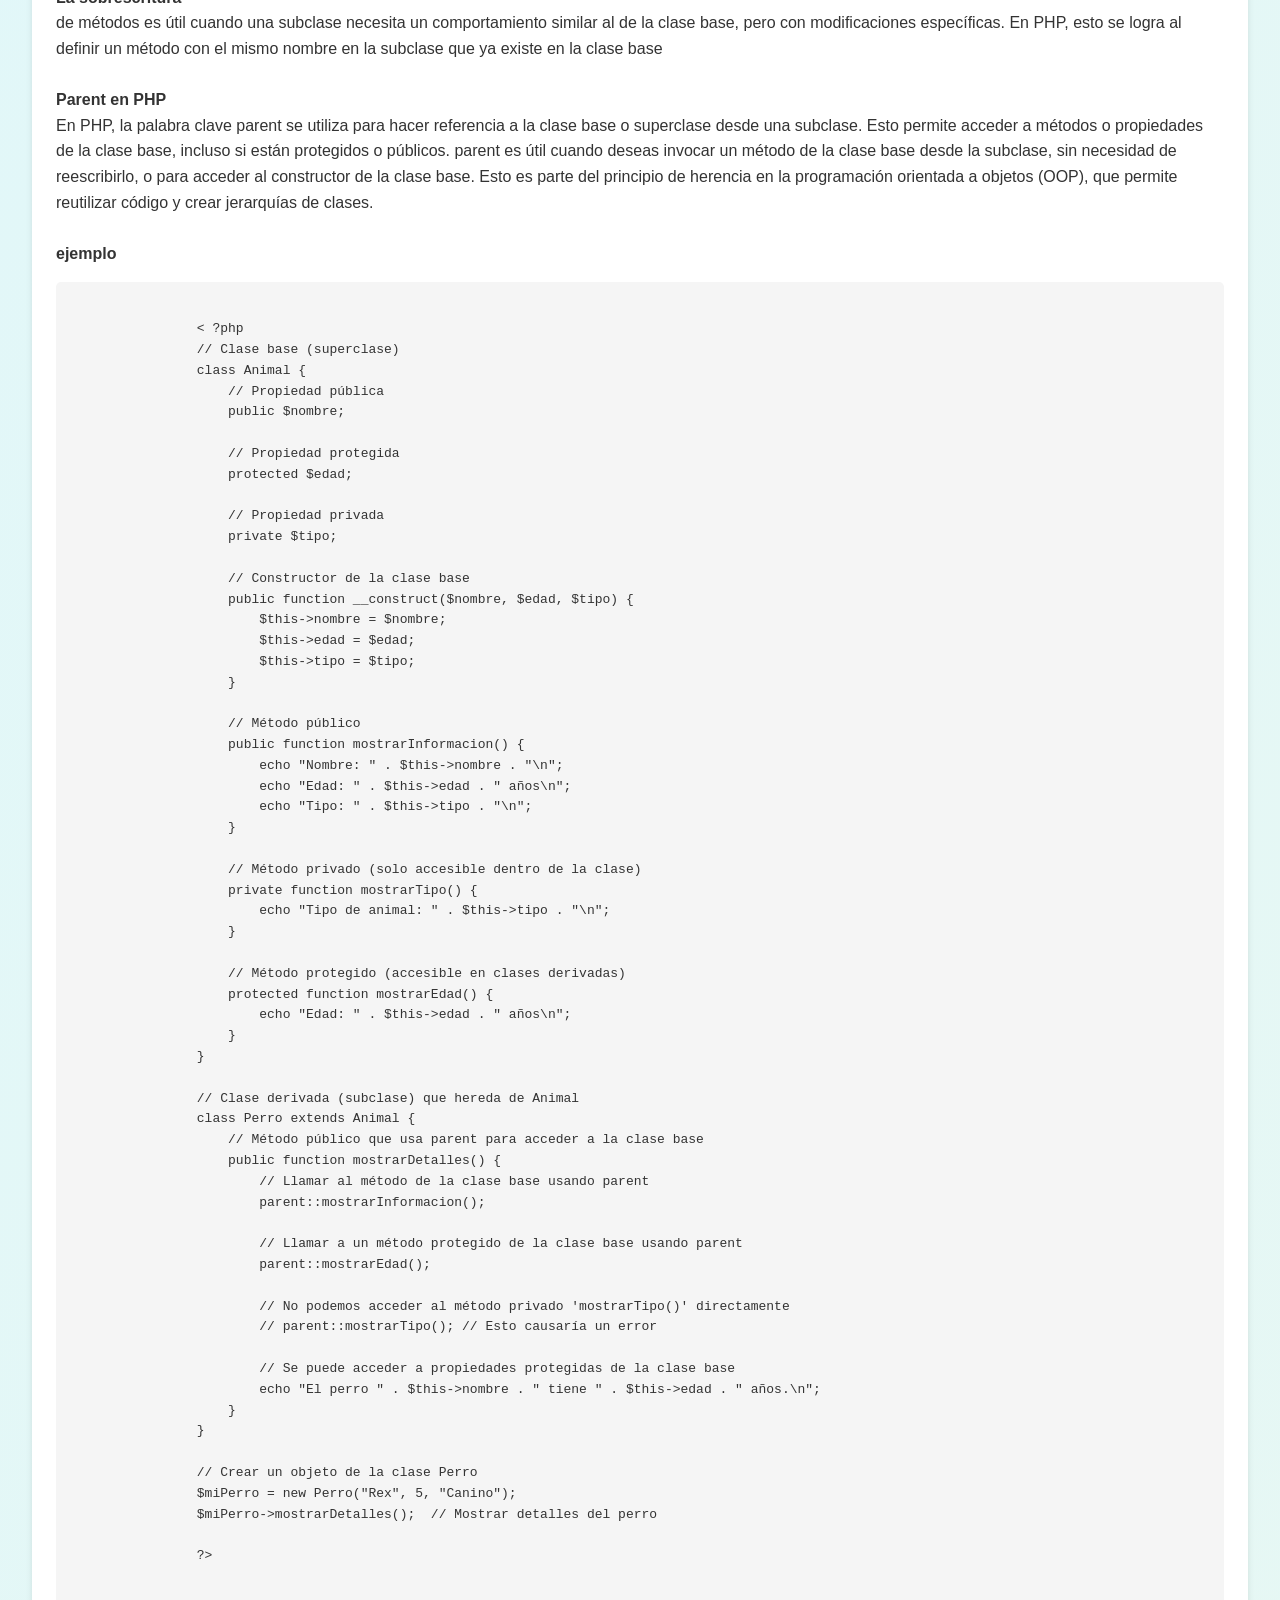
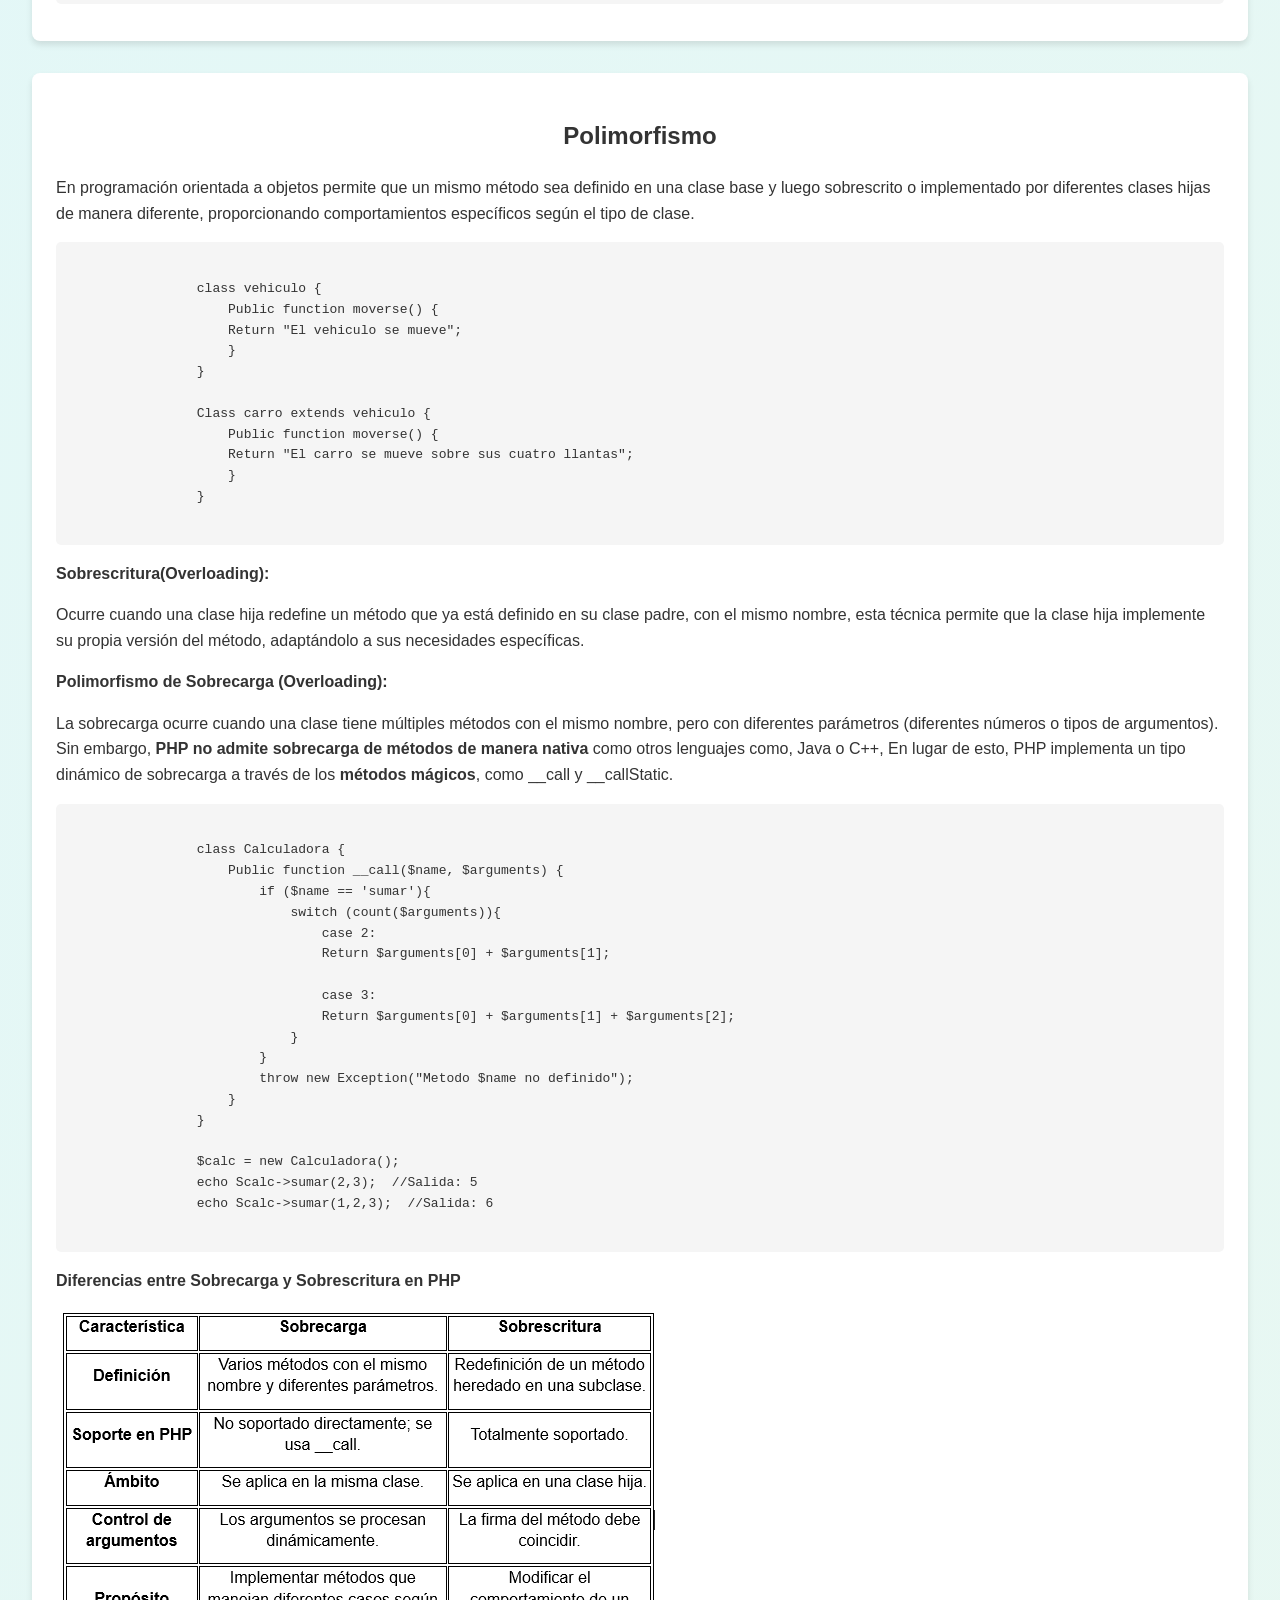
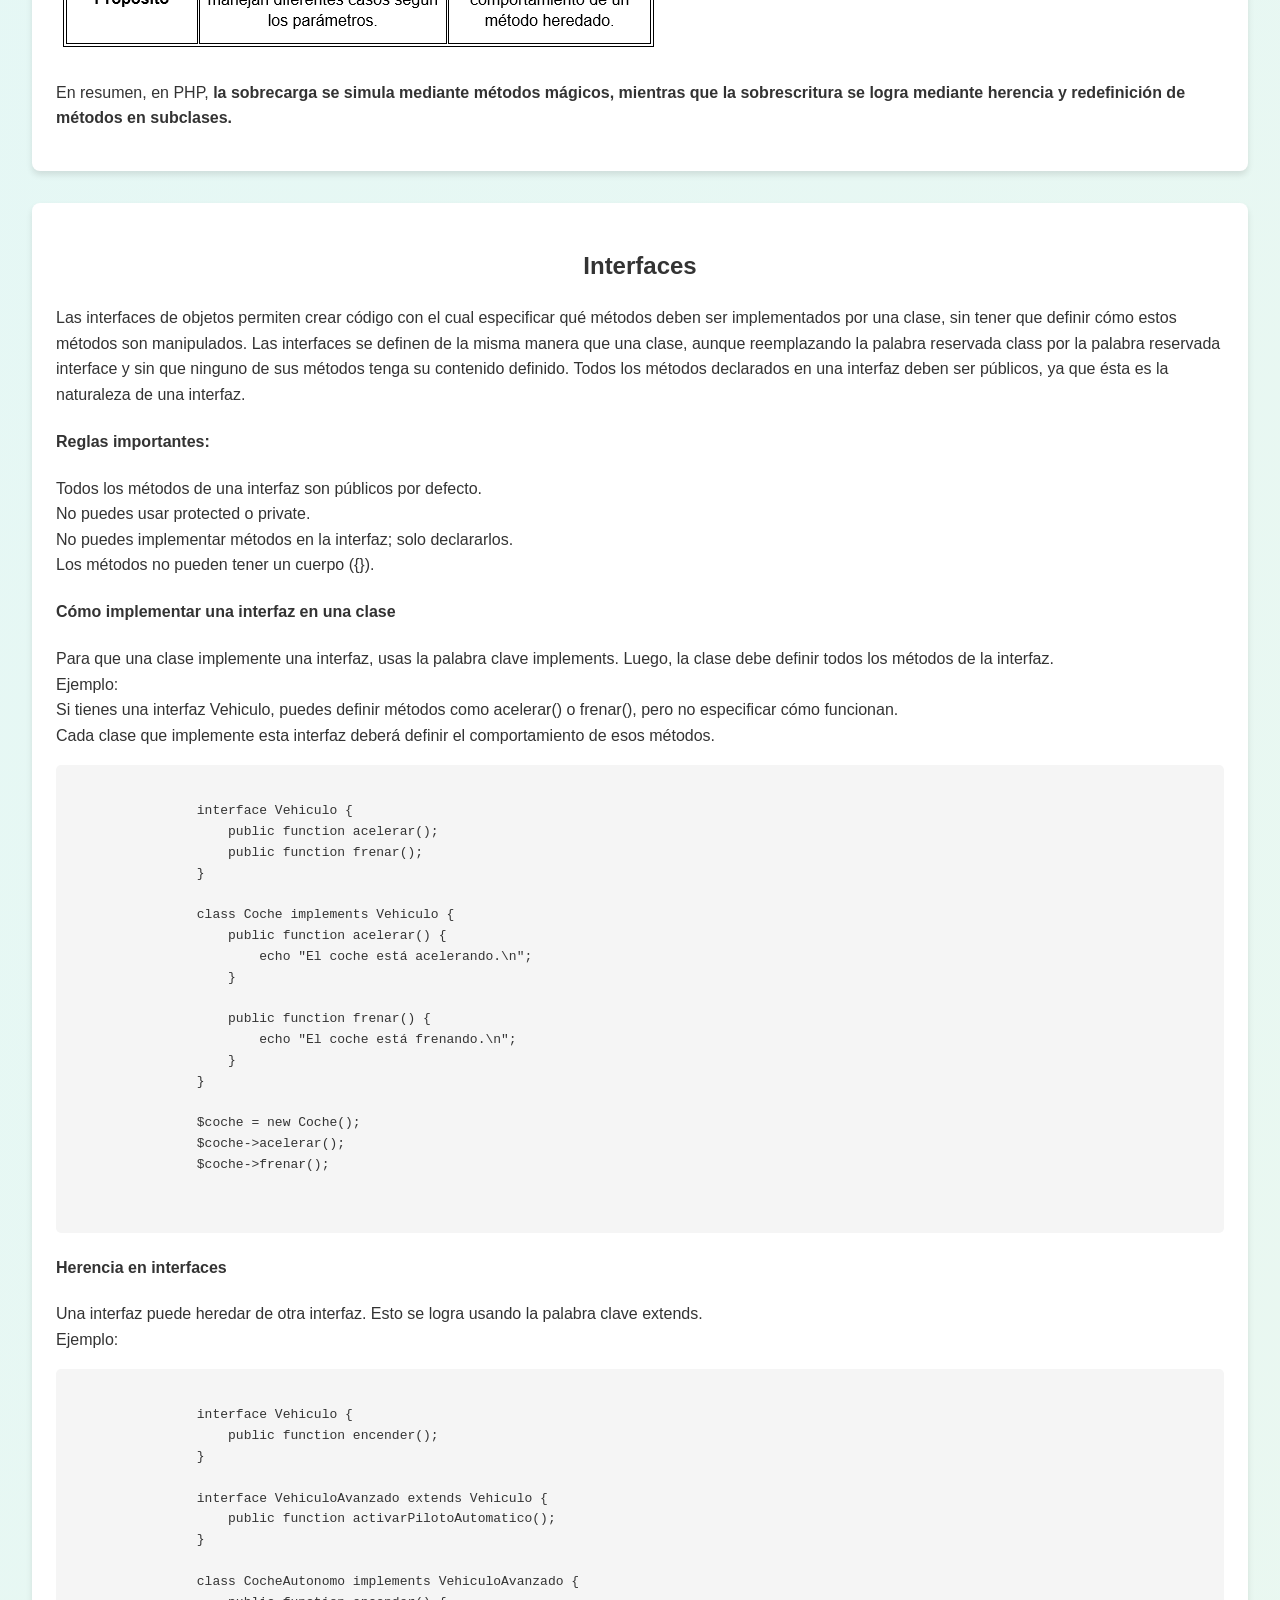
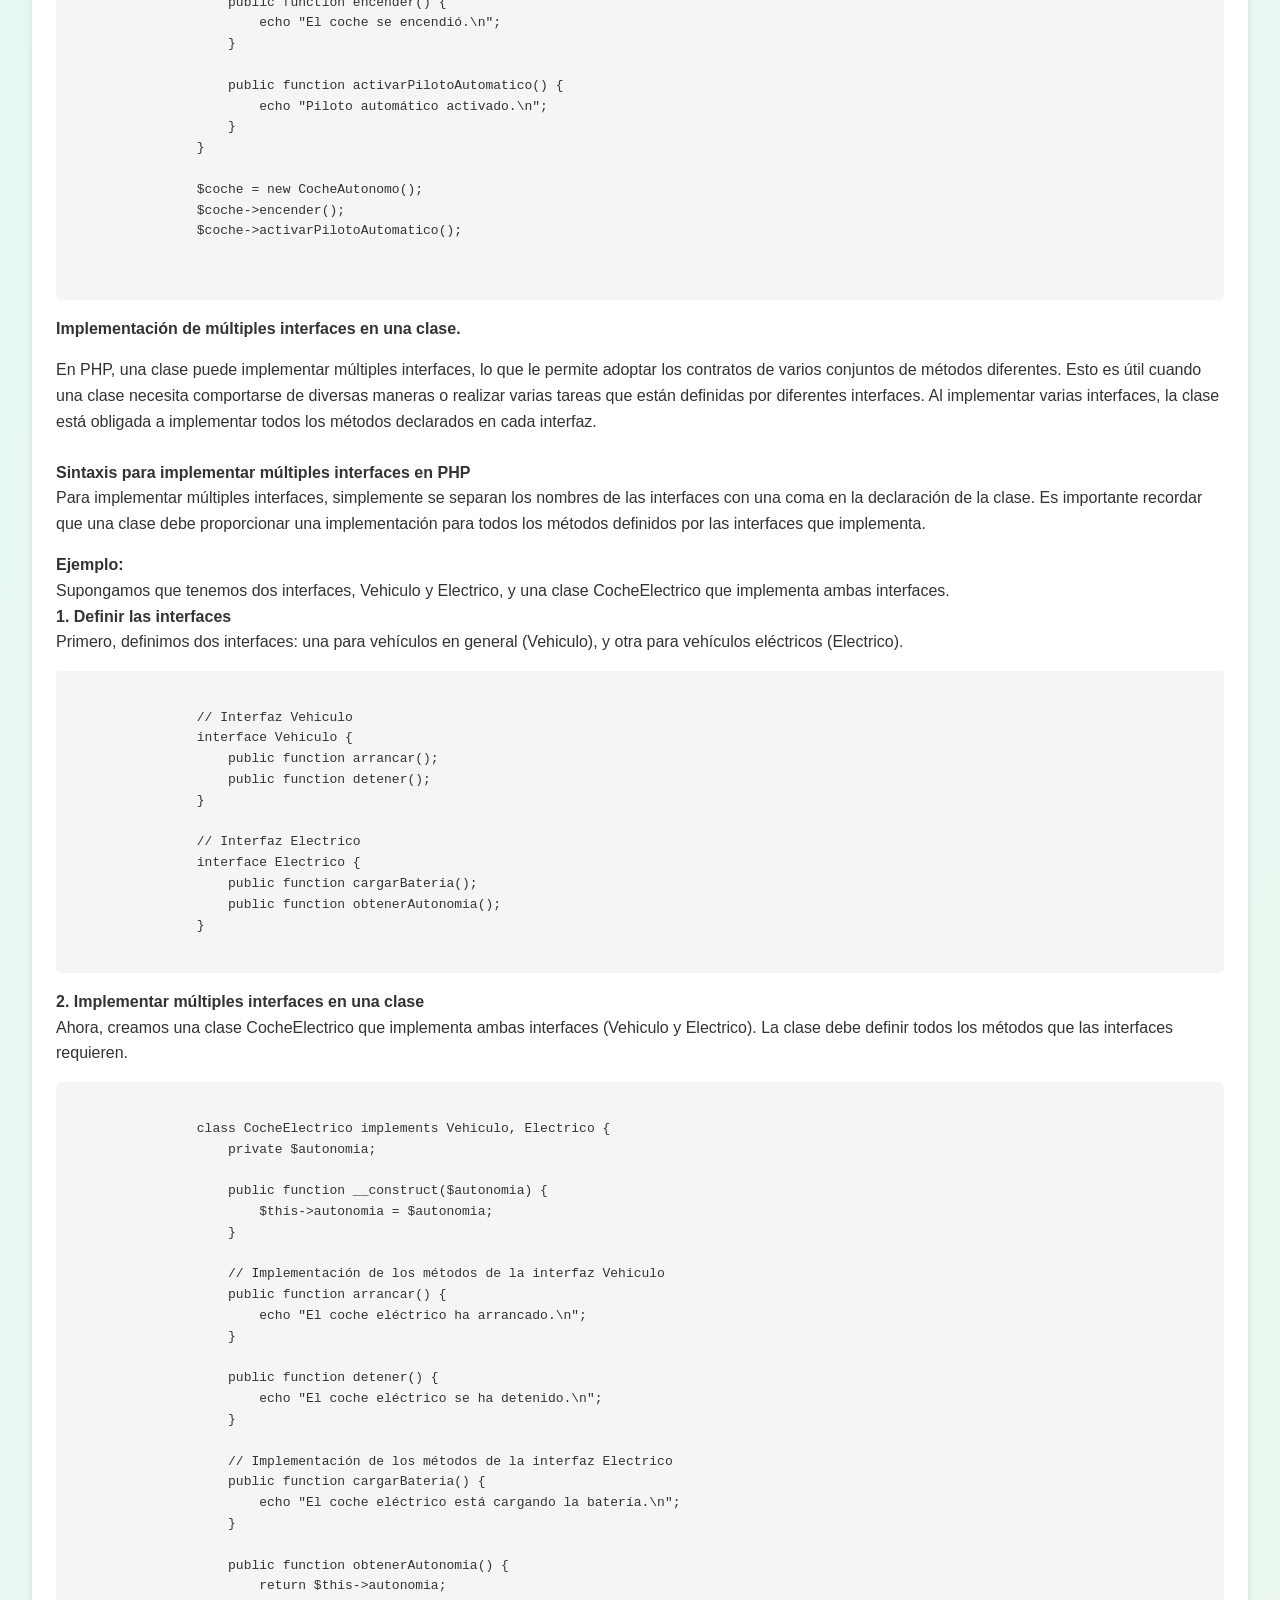
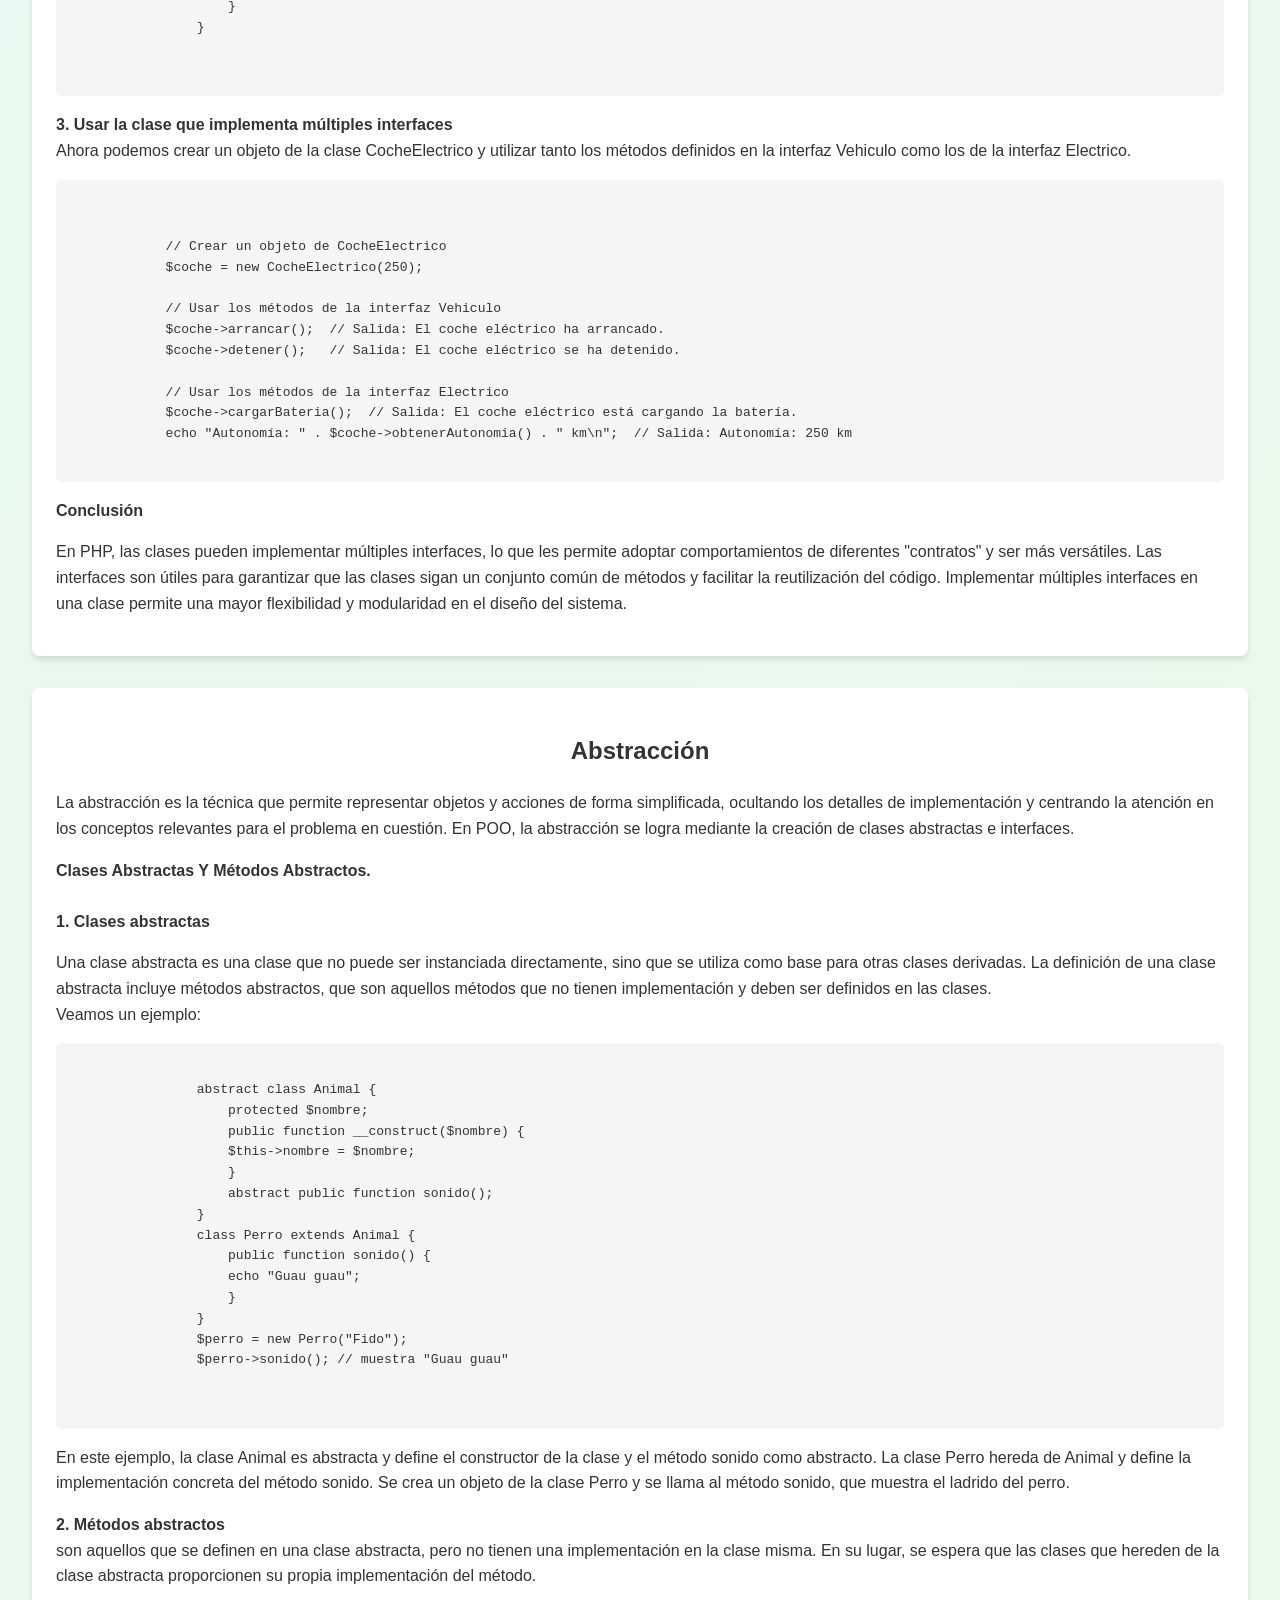
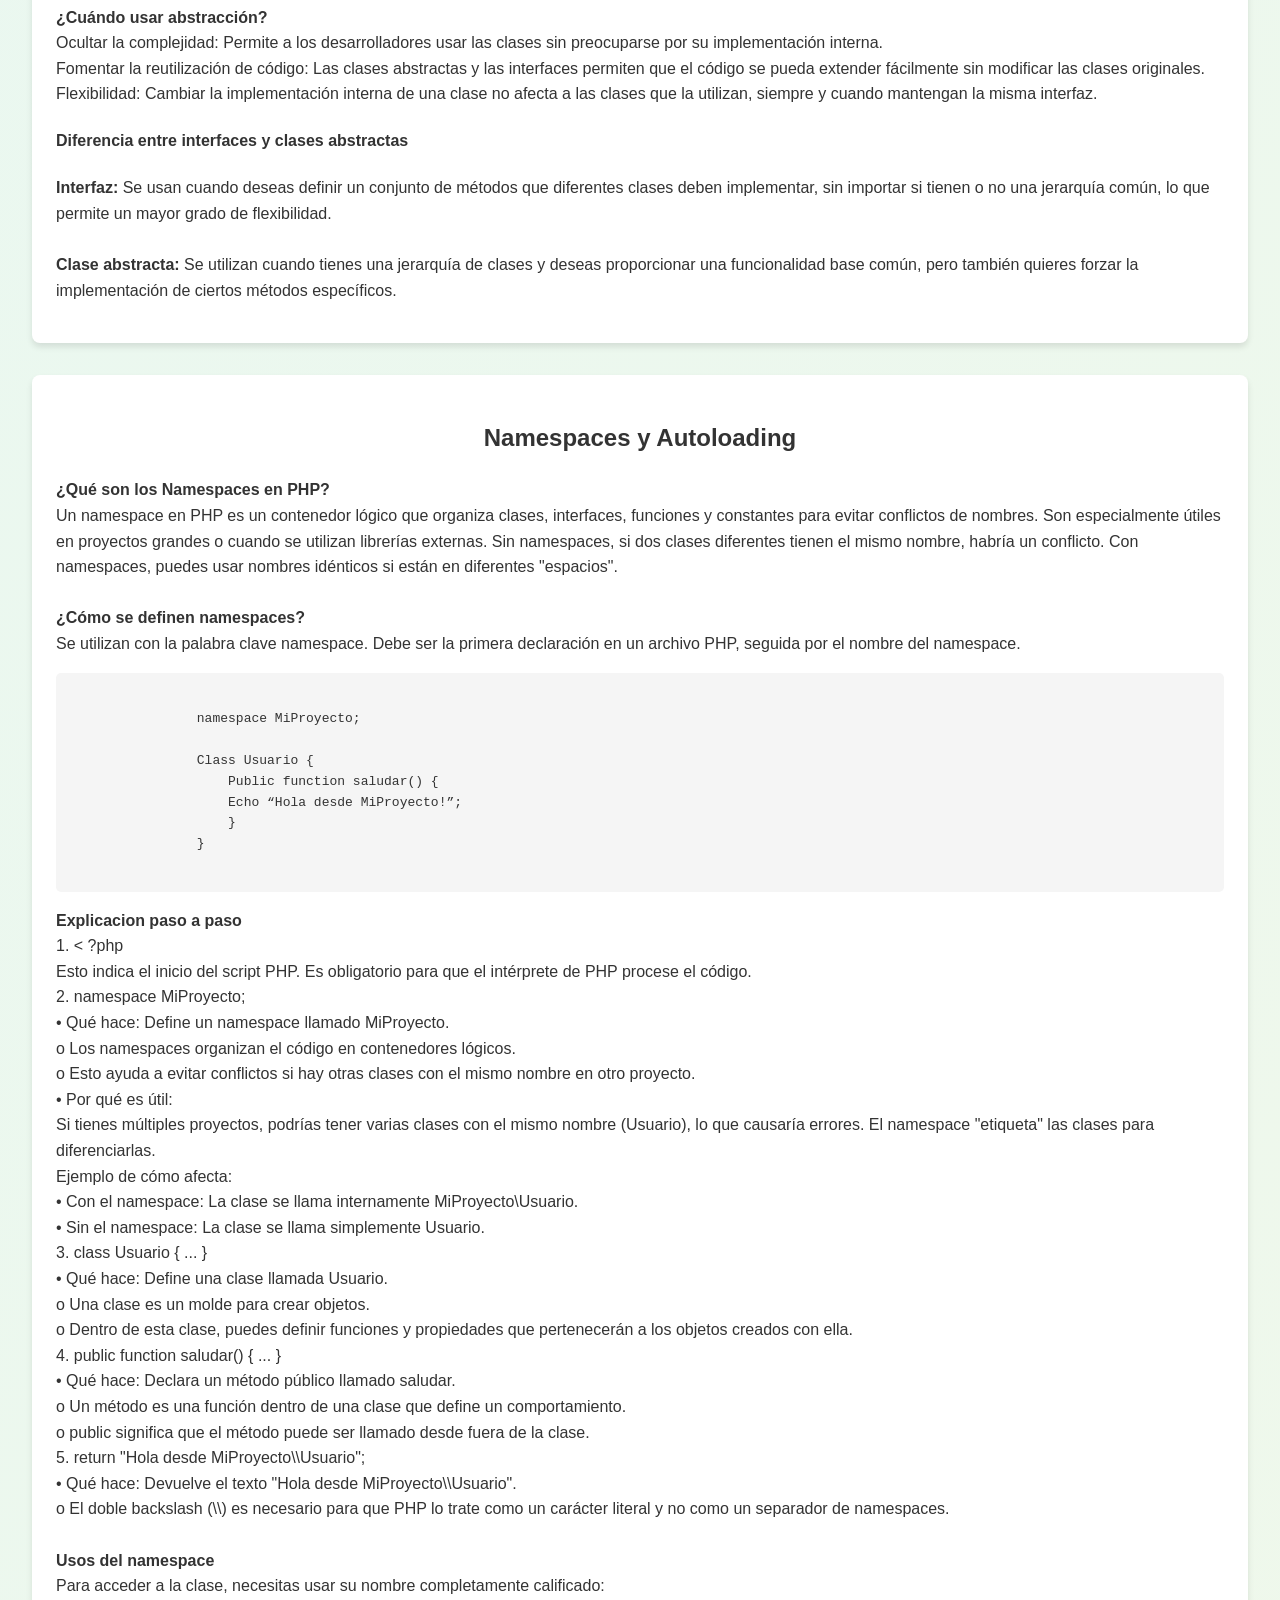
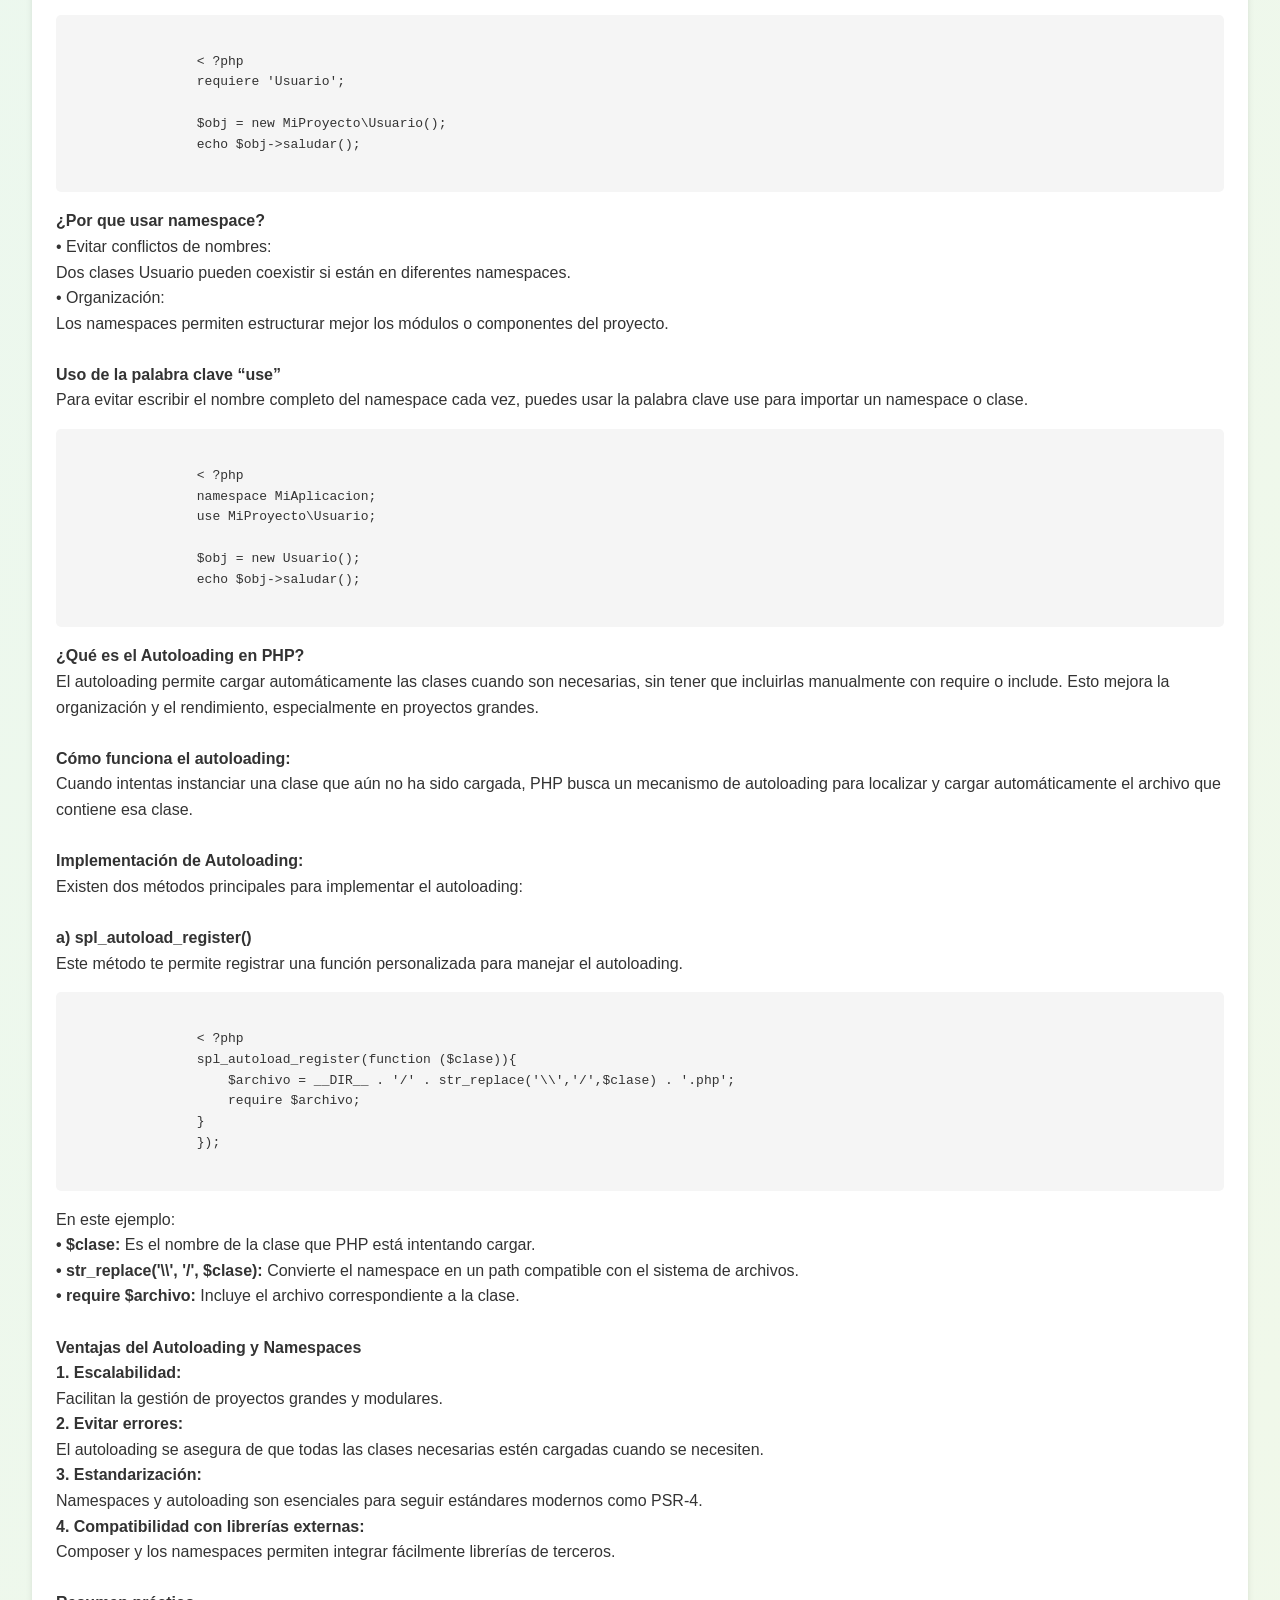
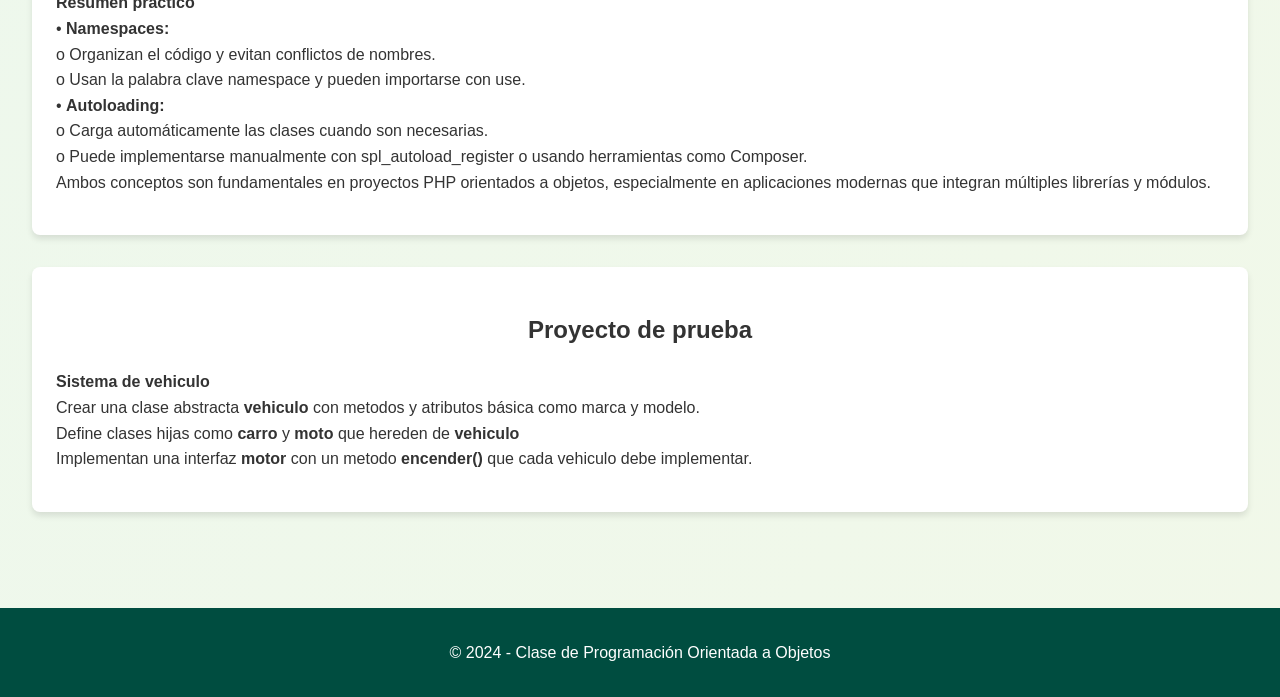
==== commit 9a5bf955: "Update index.html" ====
--- a/index.html
+++ b/index.html
@@ -577,18 +577,7 @@
                 $obj = new Usuario();
                 echo $obj->saludar();
             </code></pre> 
-            <p>
-                Si dos clases tienen el mismo nombre pero pertenecen a namespaces distintos, puedes usar alias:
-            </p>
-            <pre><code>
-                < ?php
-                use MiProyecto\Usuario as UsuarioProyecto();
-                use OtraLibreria\Usuario as UsuarioLibreria();
-
-                $Usuario1 = new UsuarioProyecto();
-                $Usuario2 = new UsuarioLibreria();
-            </code></pre> 
-            <br>
+            
             <p>
                 <b>¿Qué es el Autoloading en PHP?</b> <br>
                 El autoloading permite cargar automáticamente las clases cuando son necesarias, sin tener que incluirlas manualmente con require o include. Esto mejora la organización y el rendimiento, especialmente en proyectos grandes.<br>
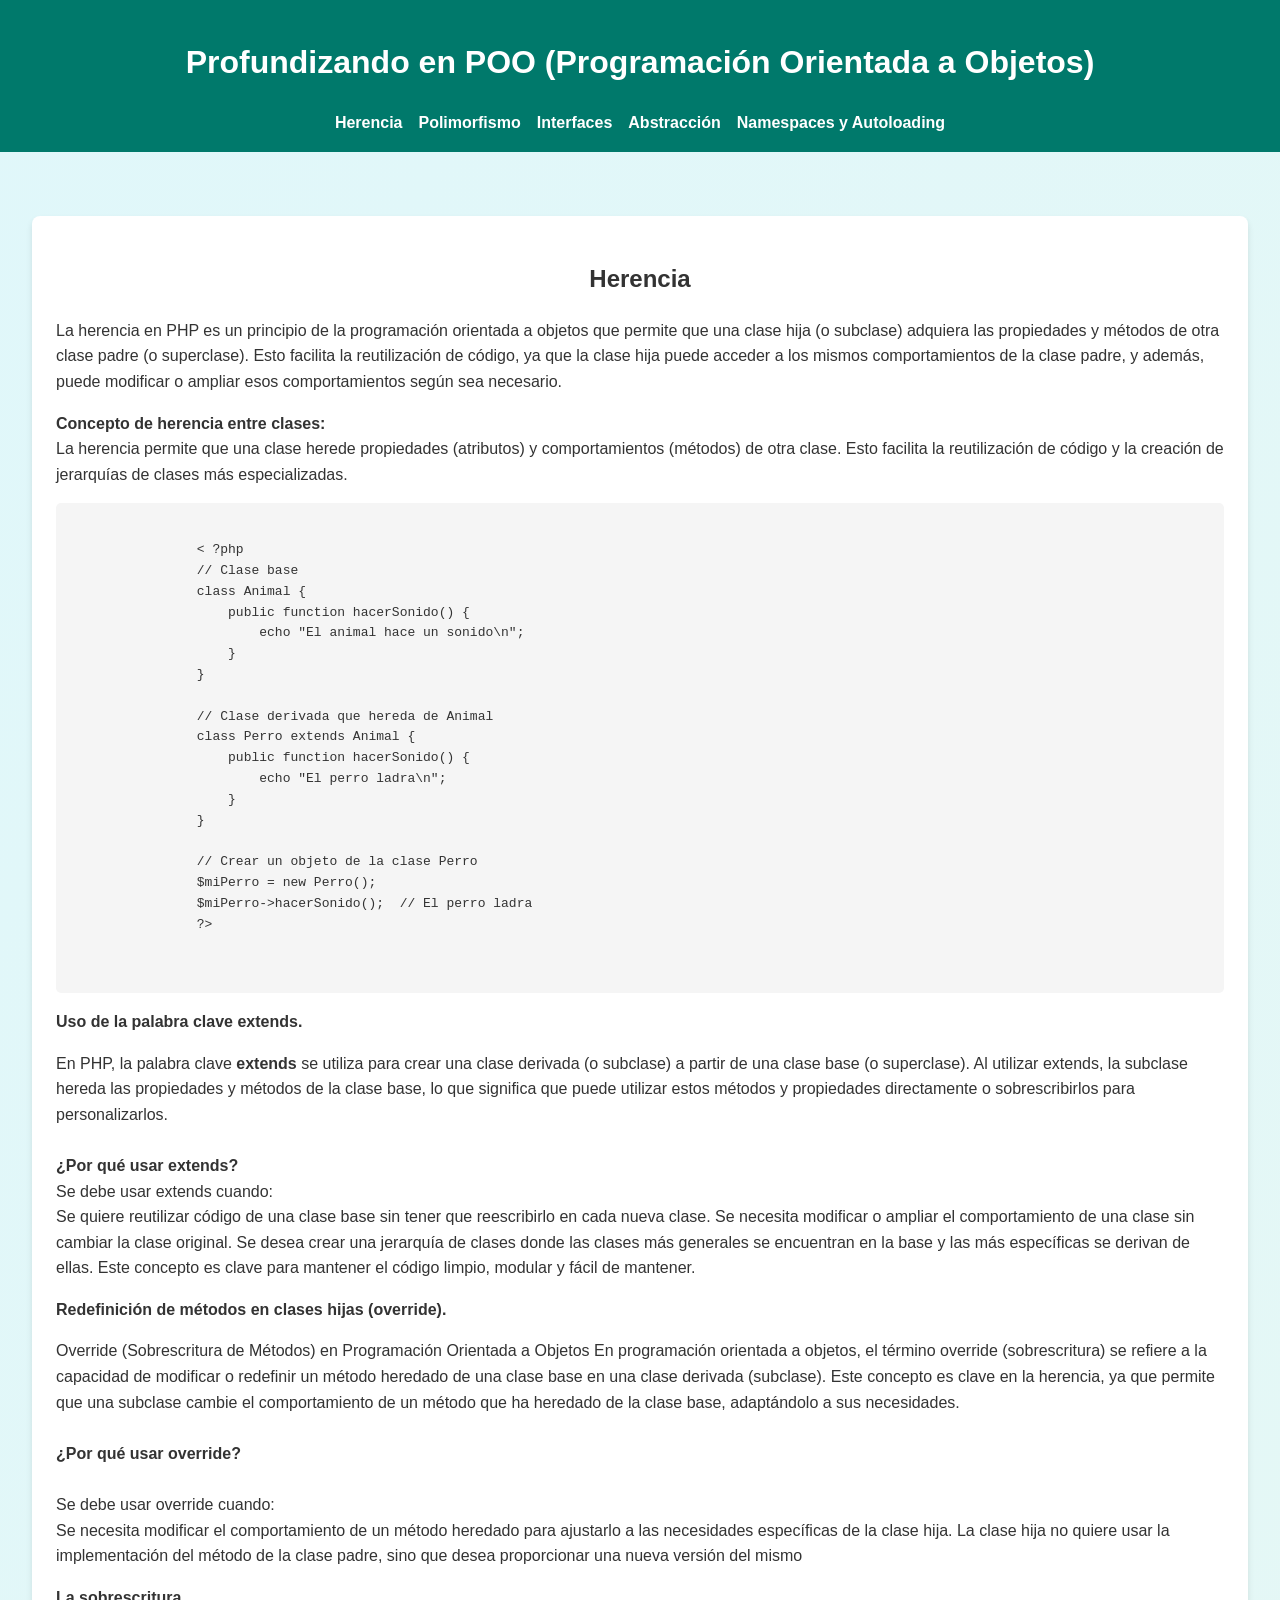
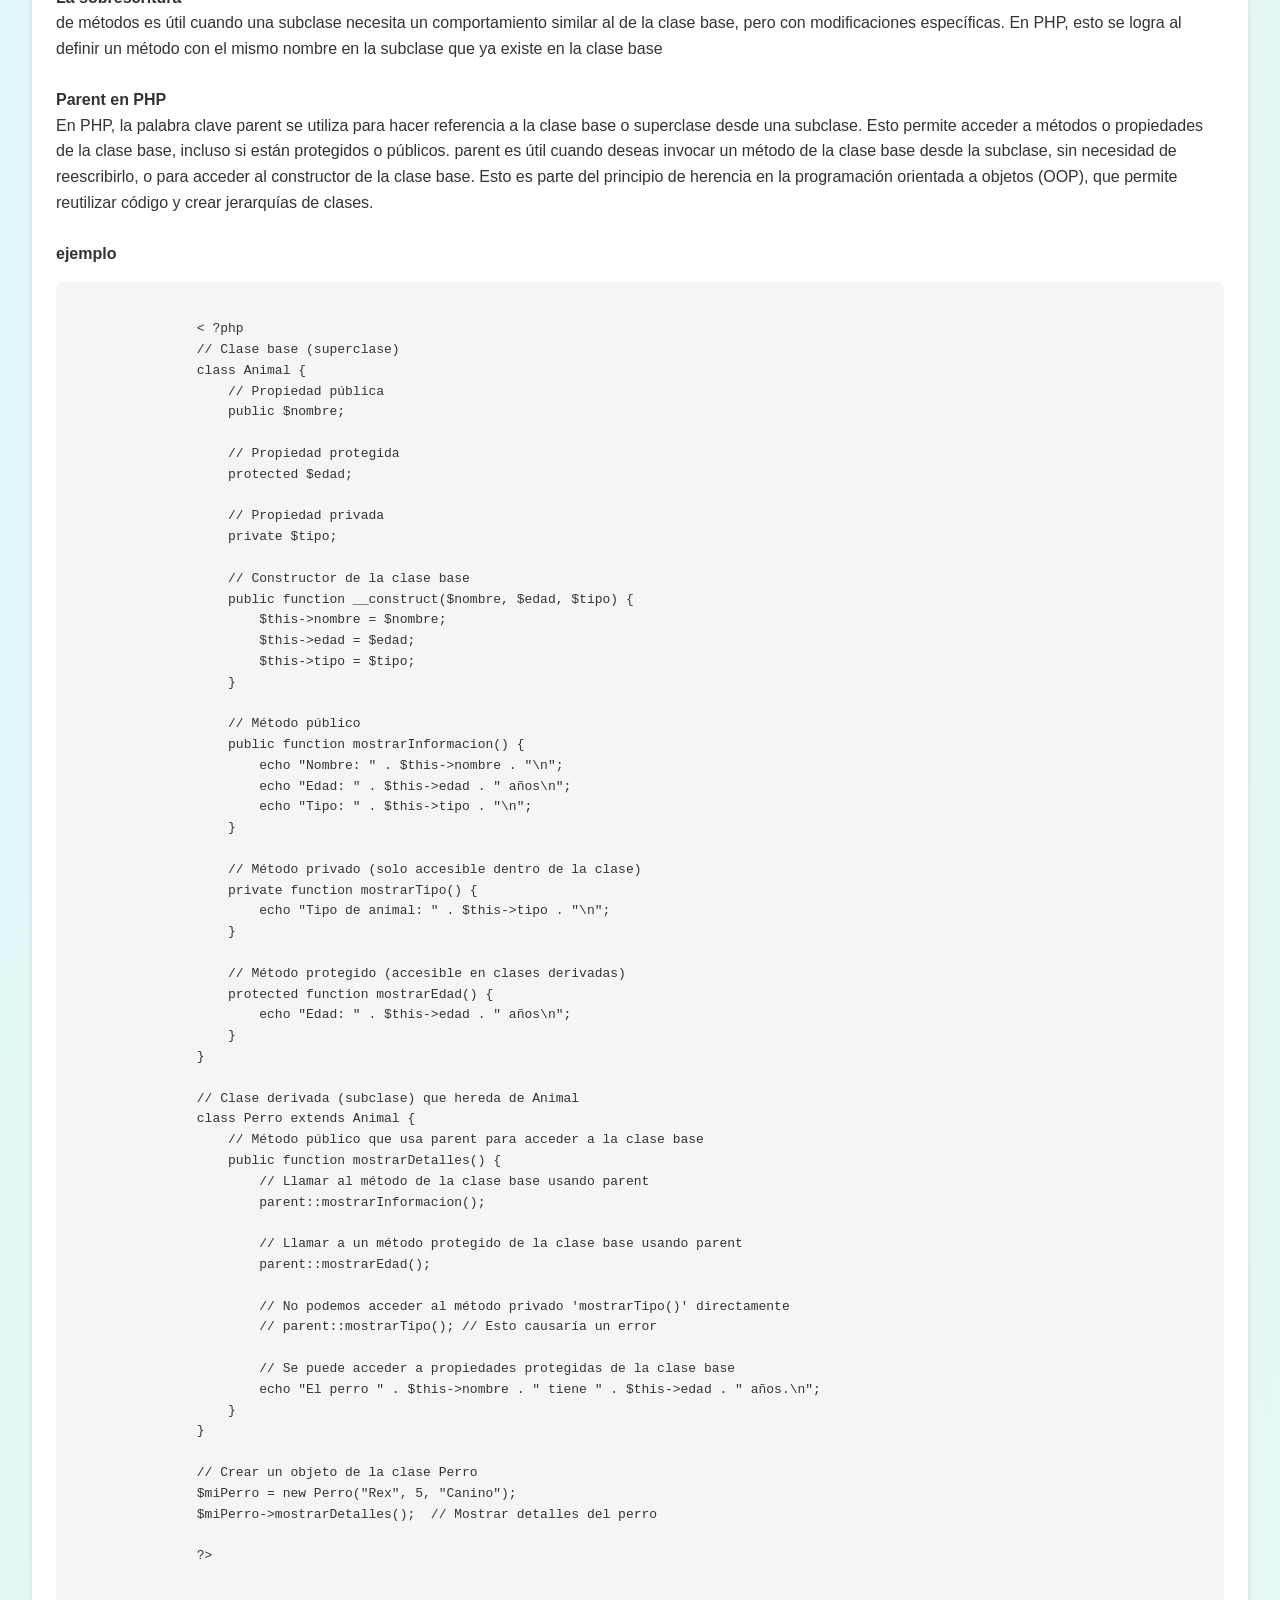
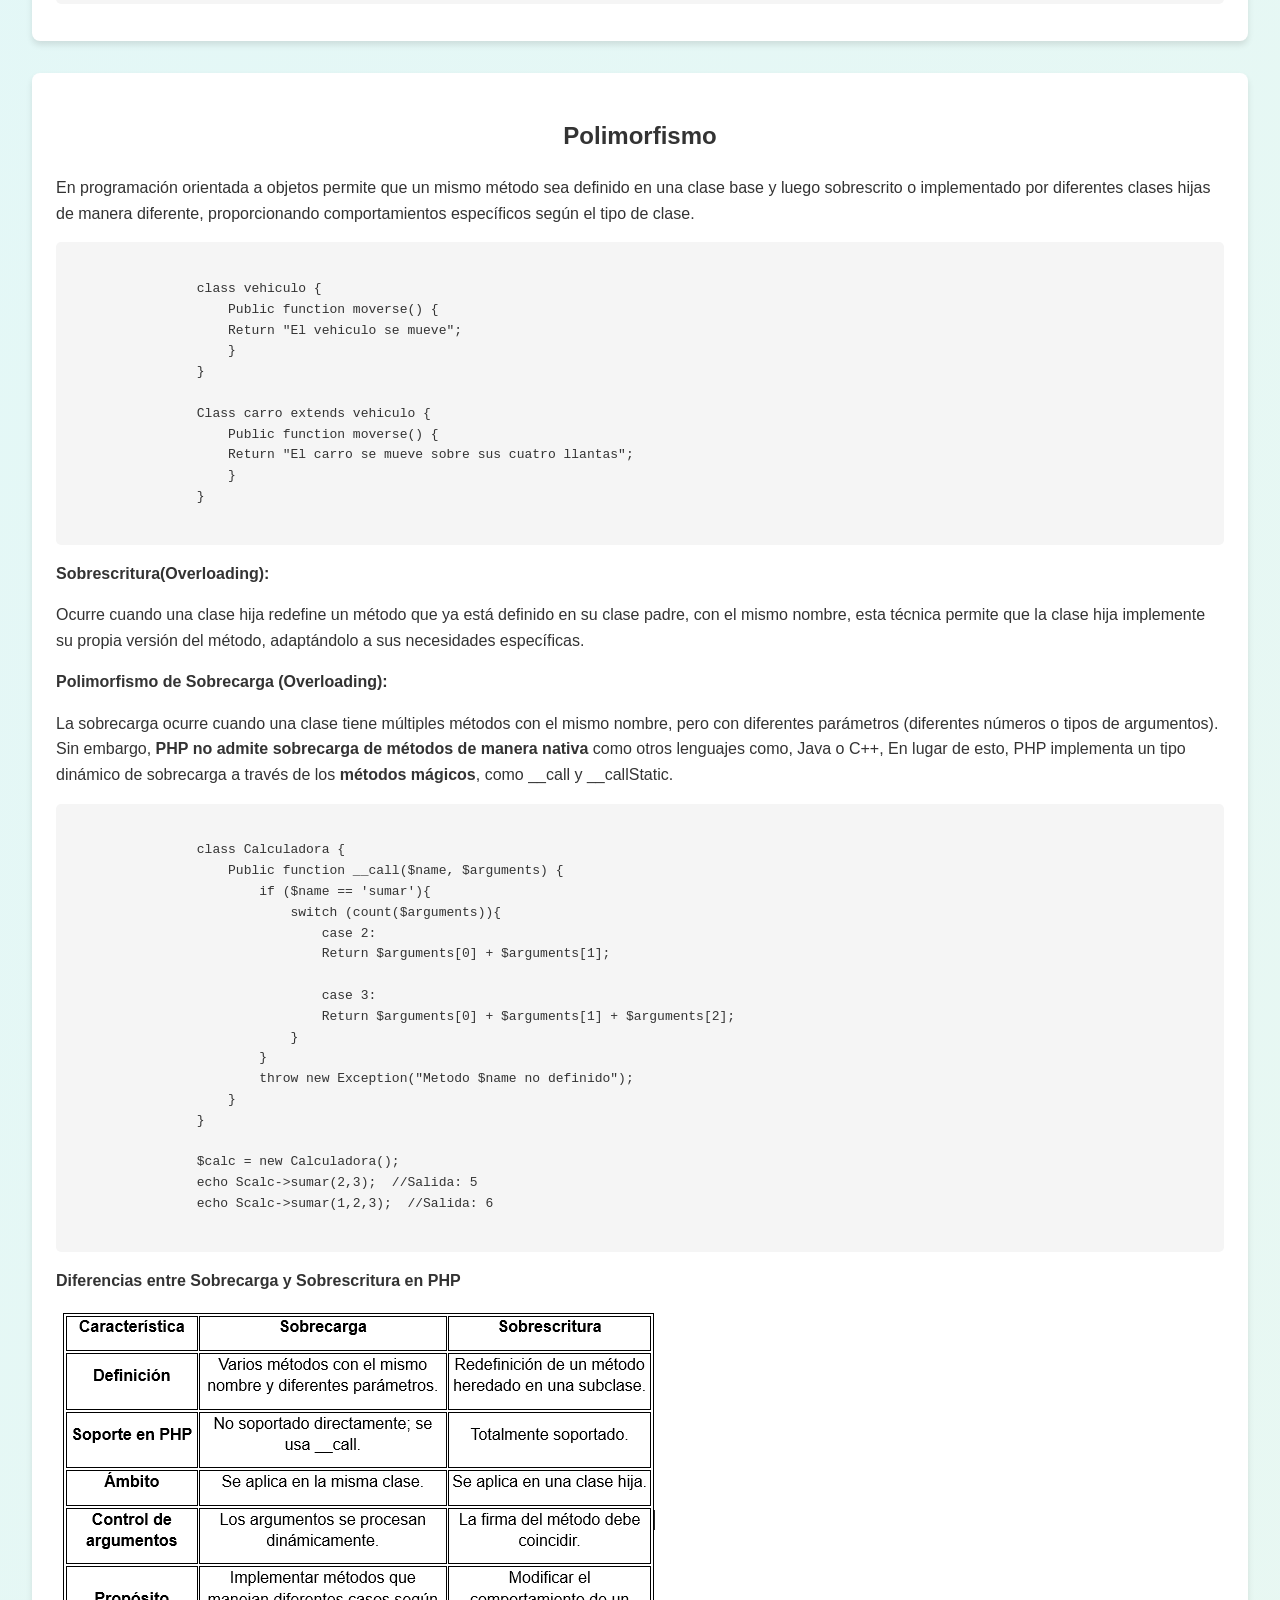
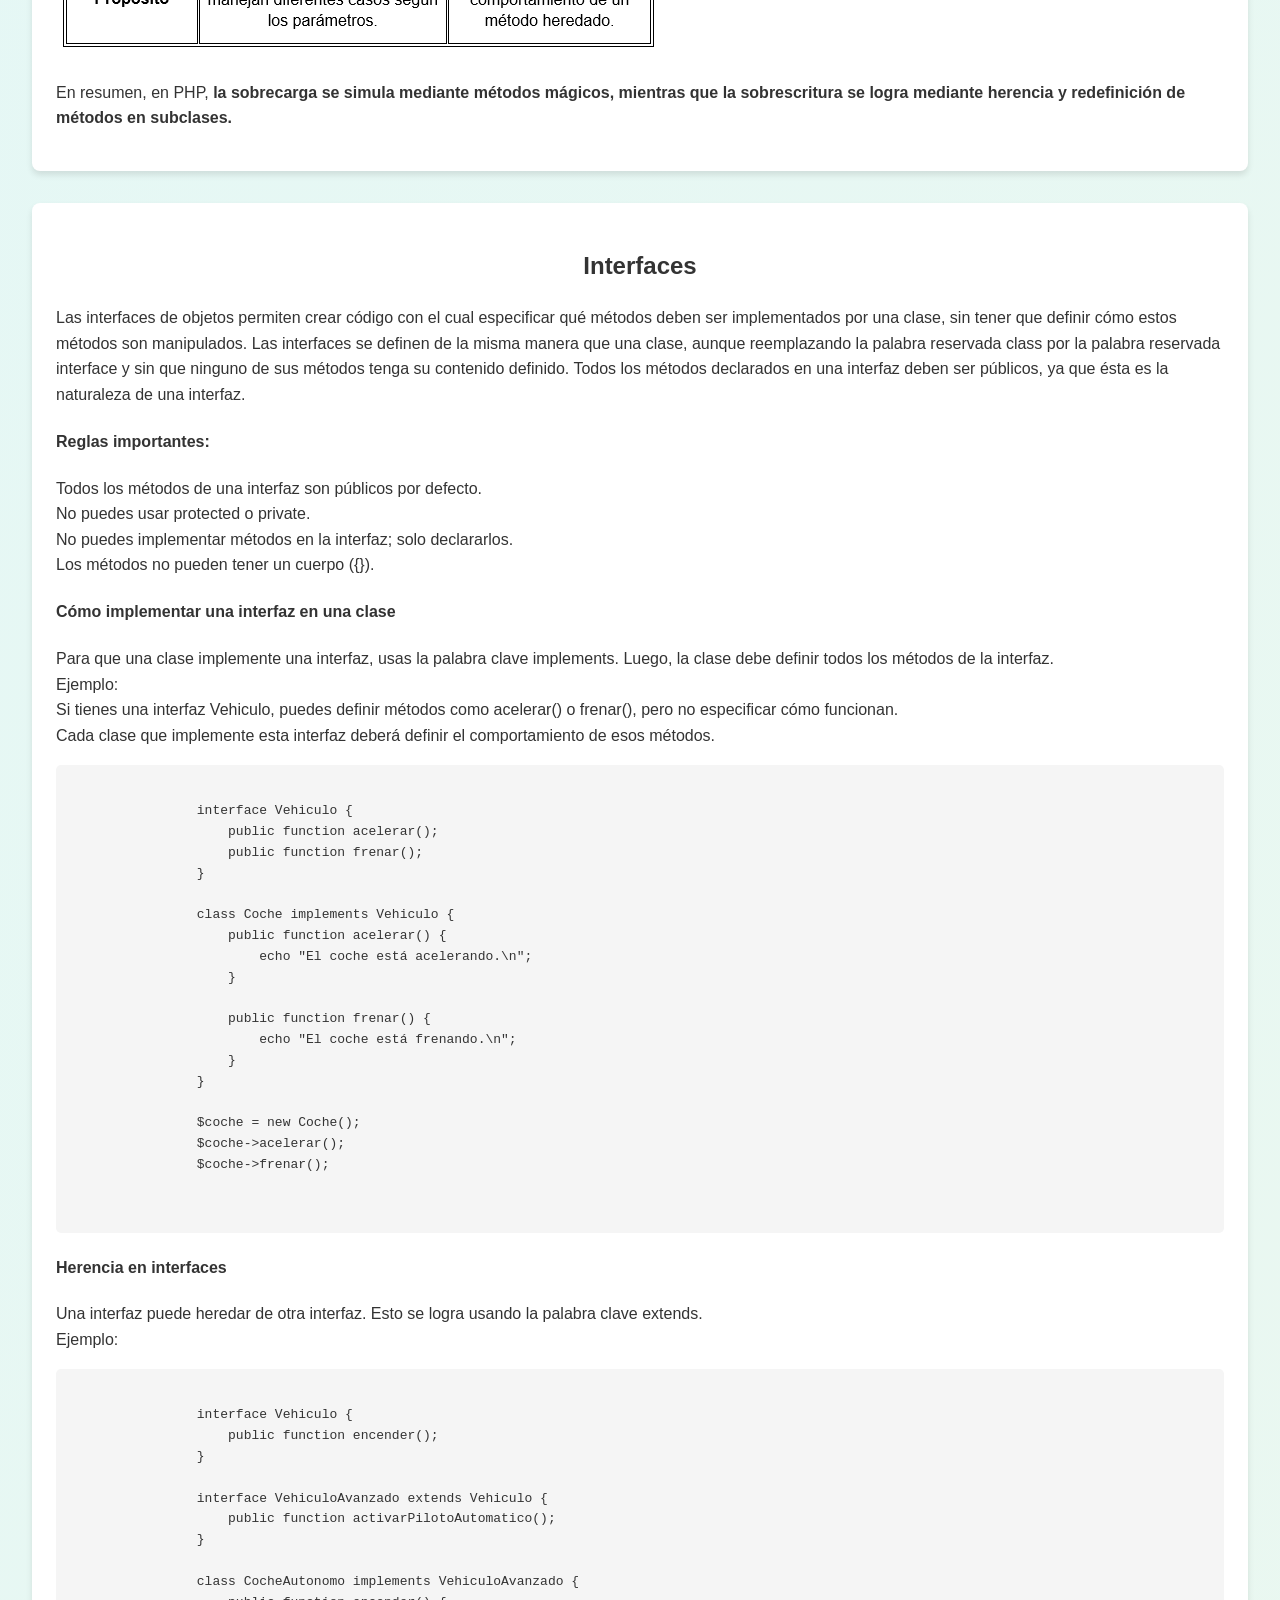
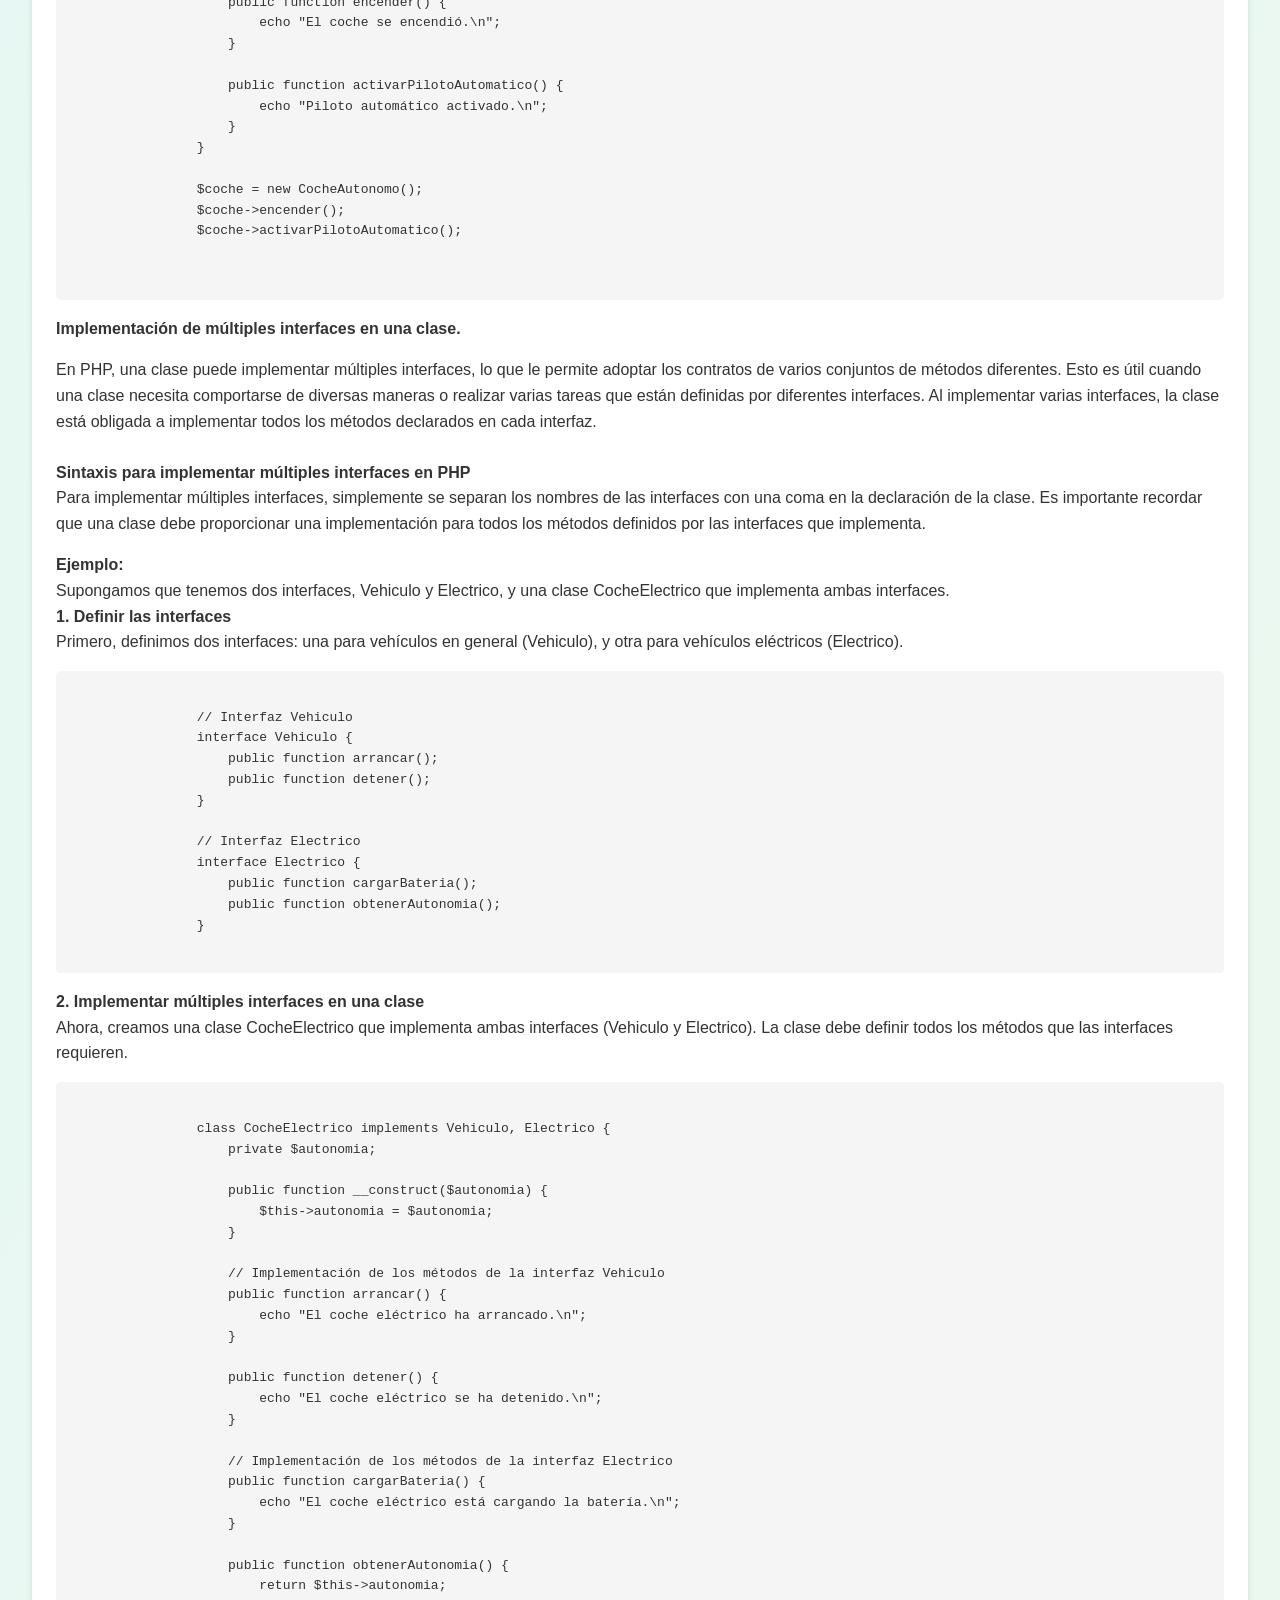
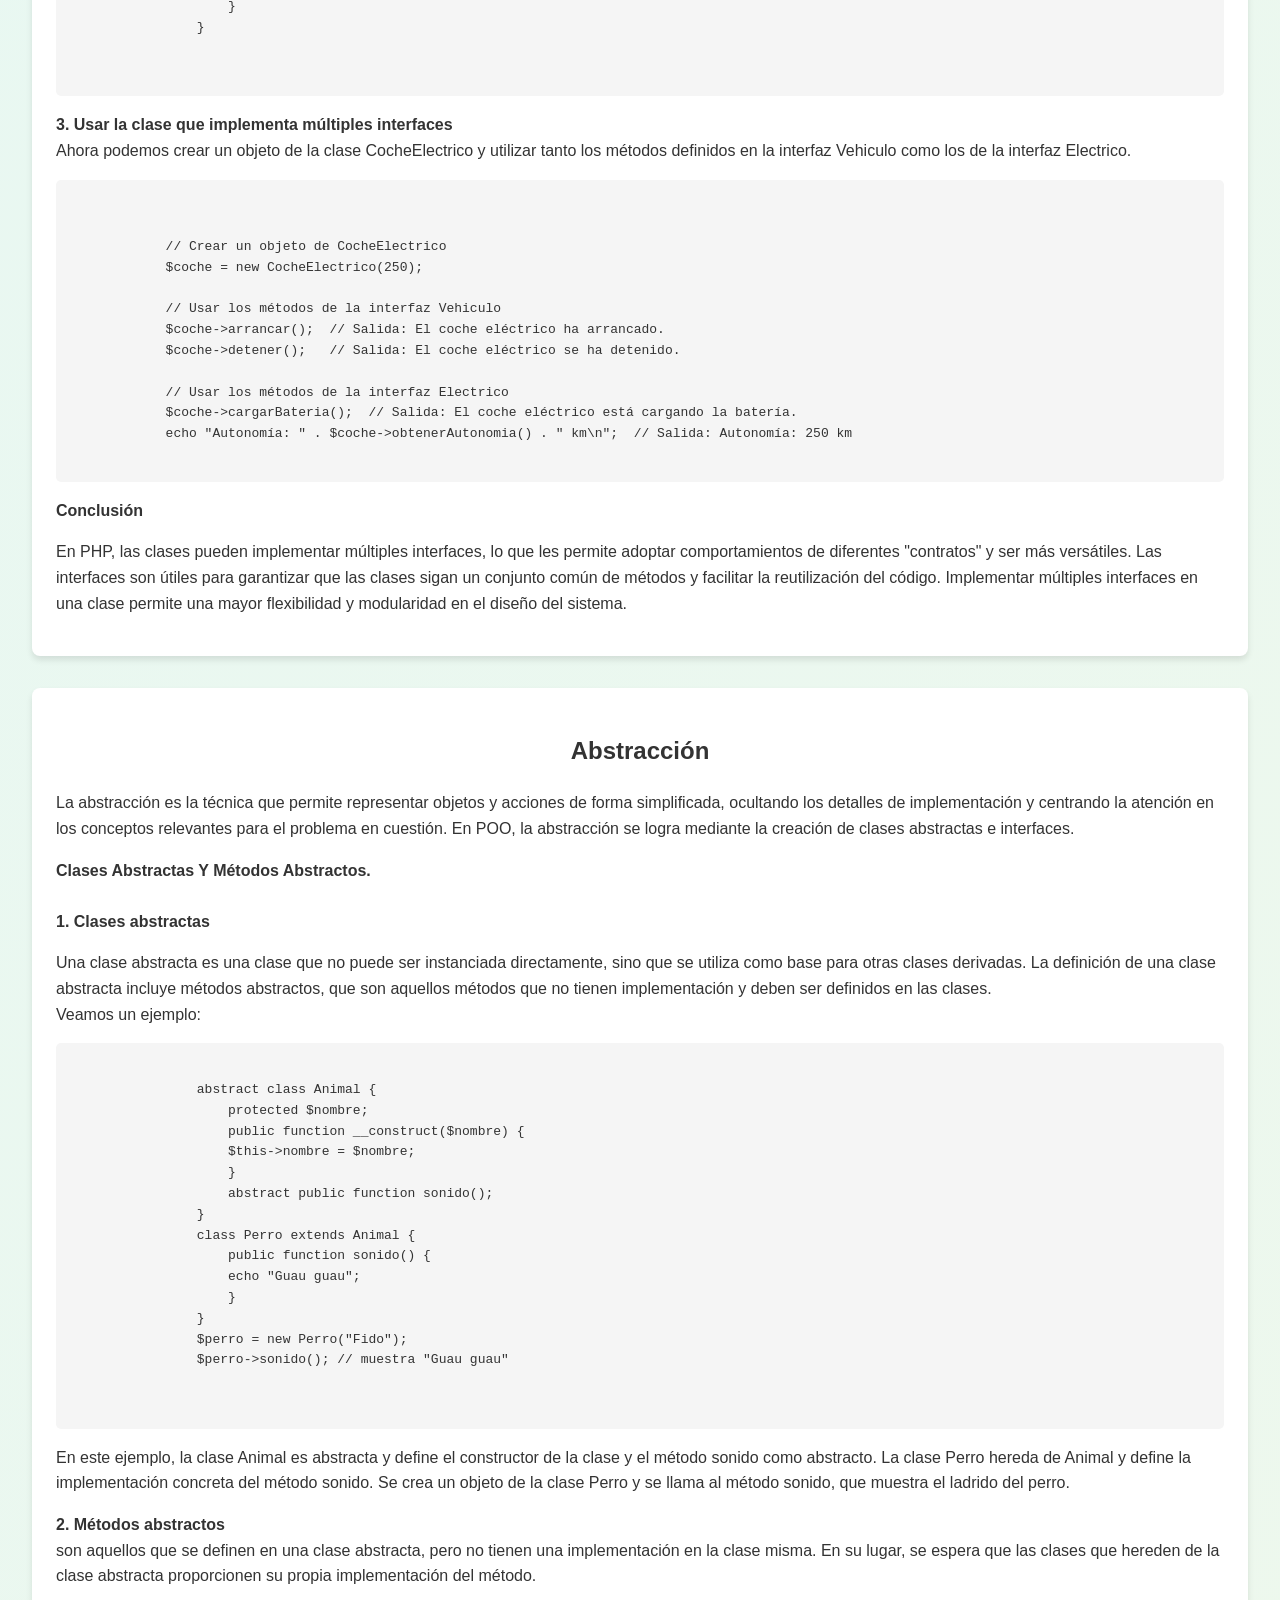
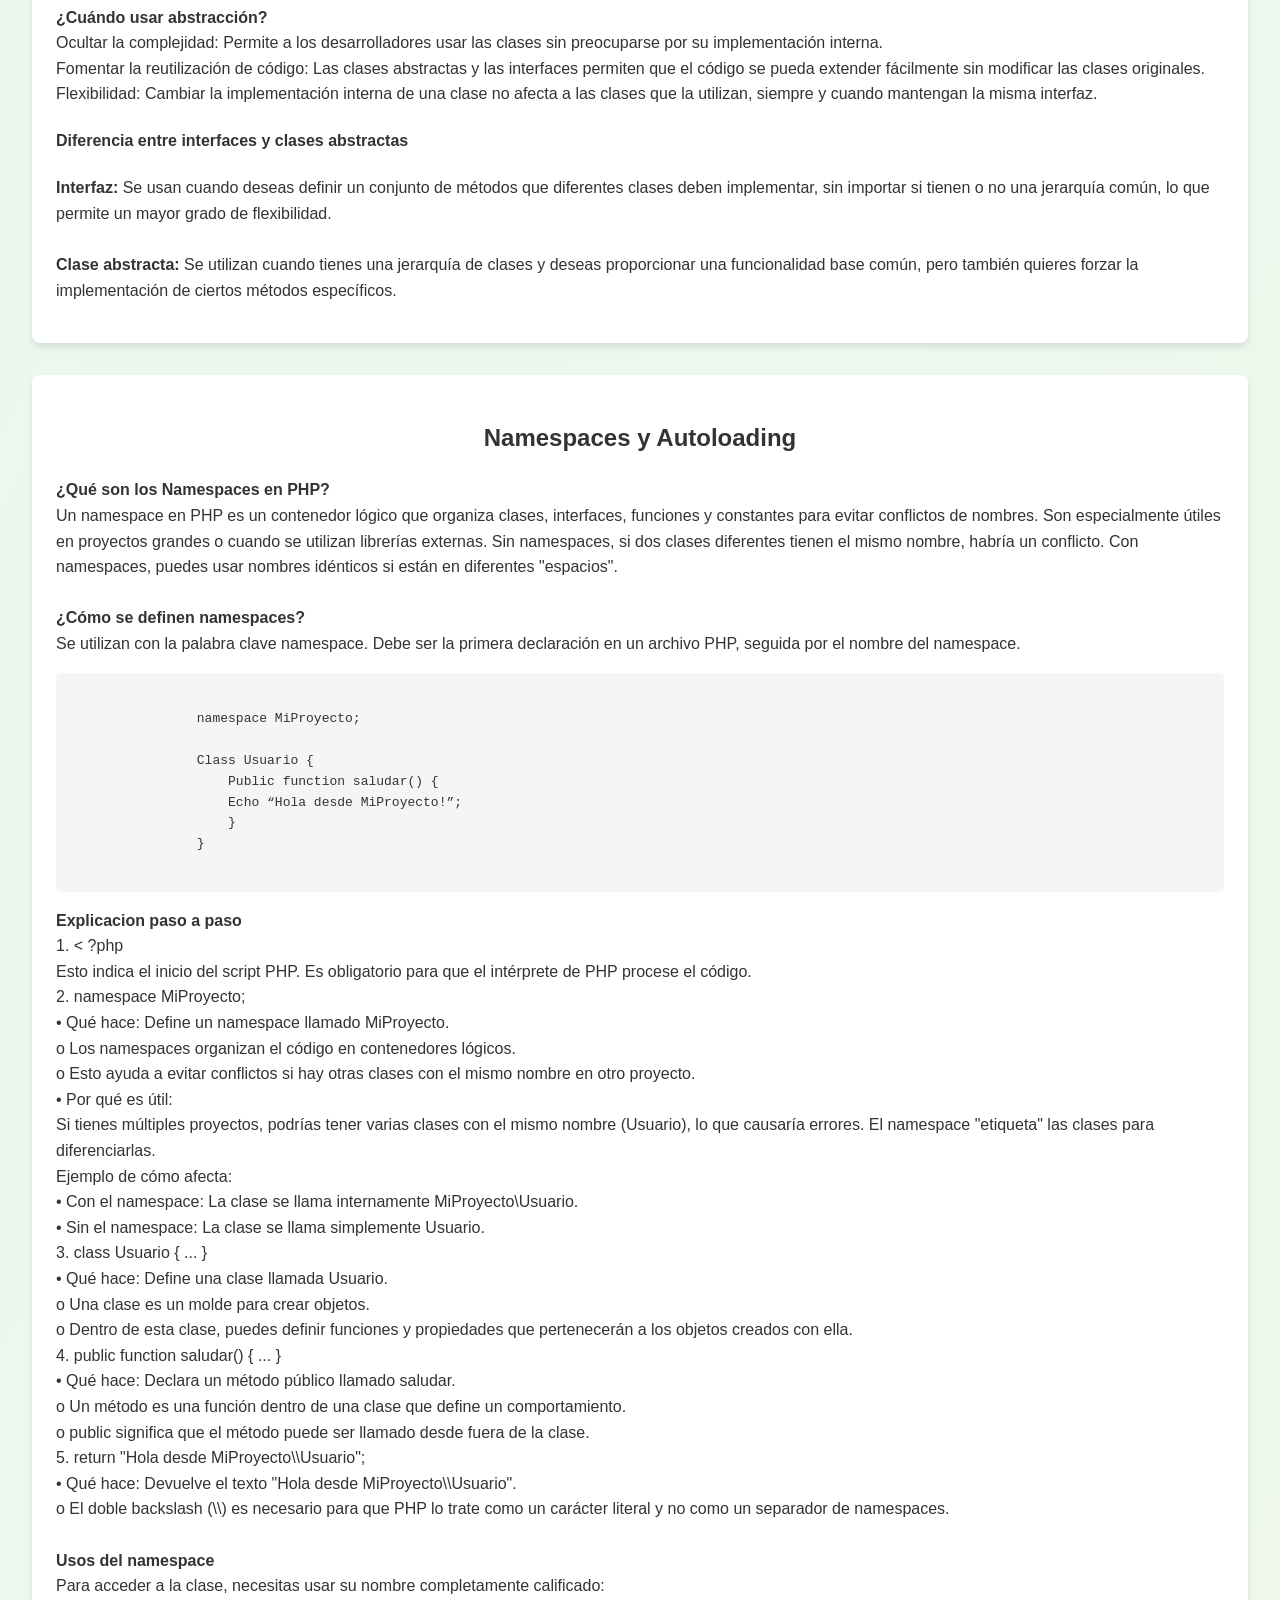
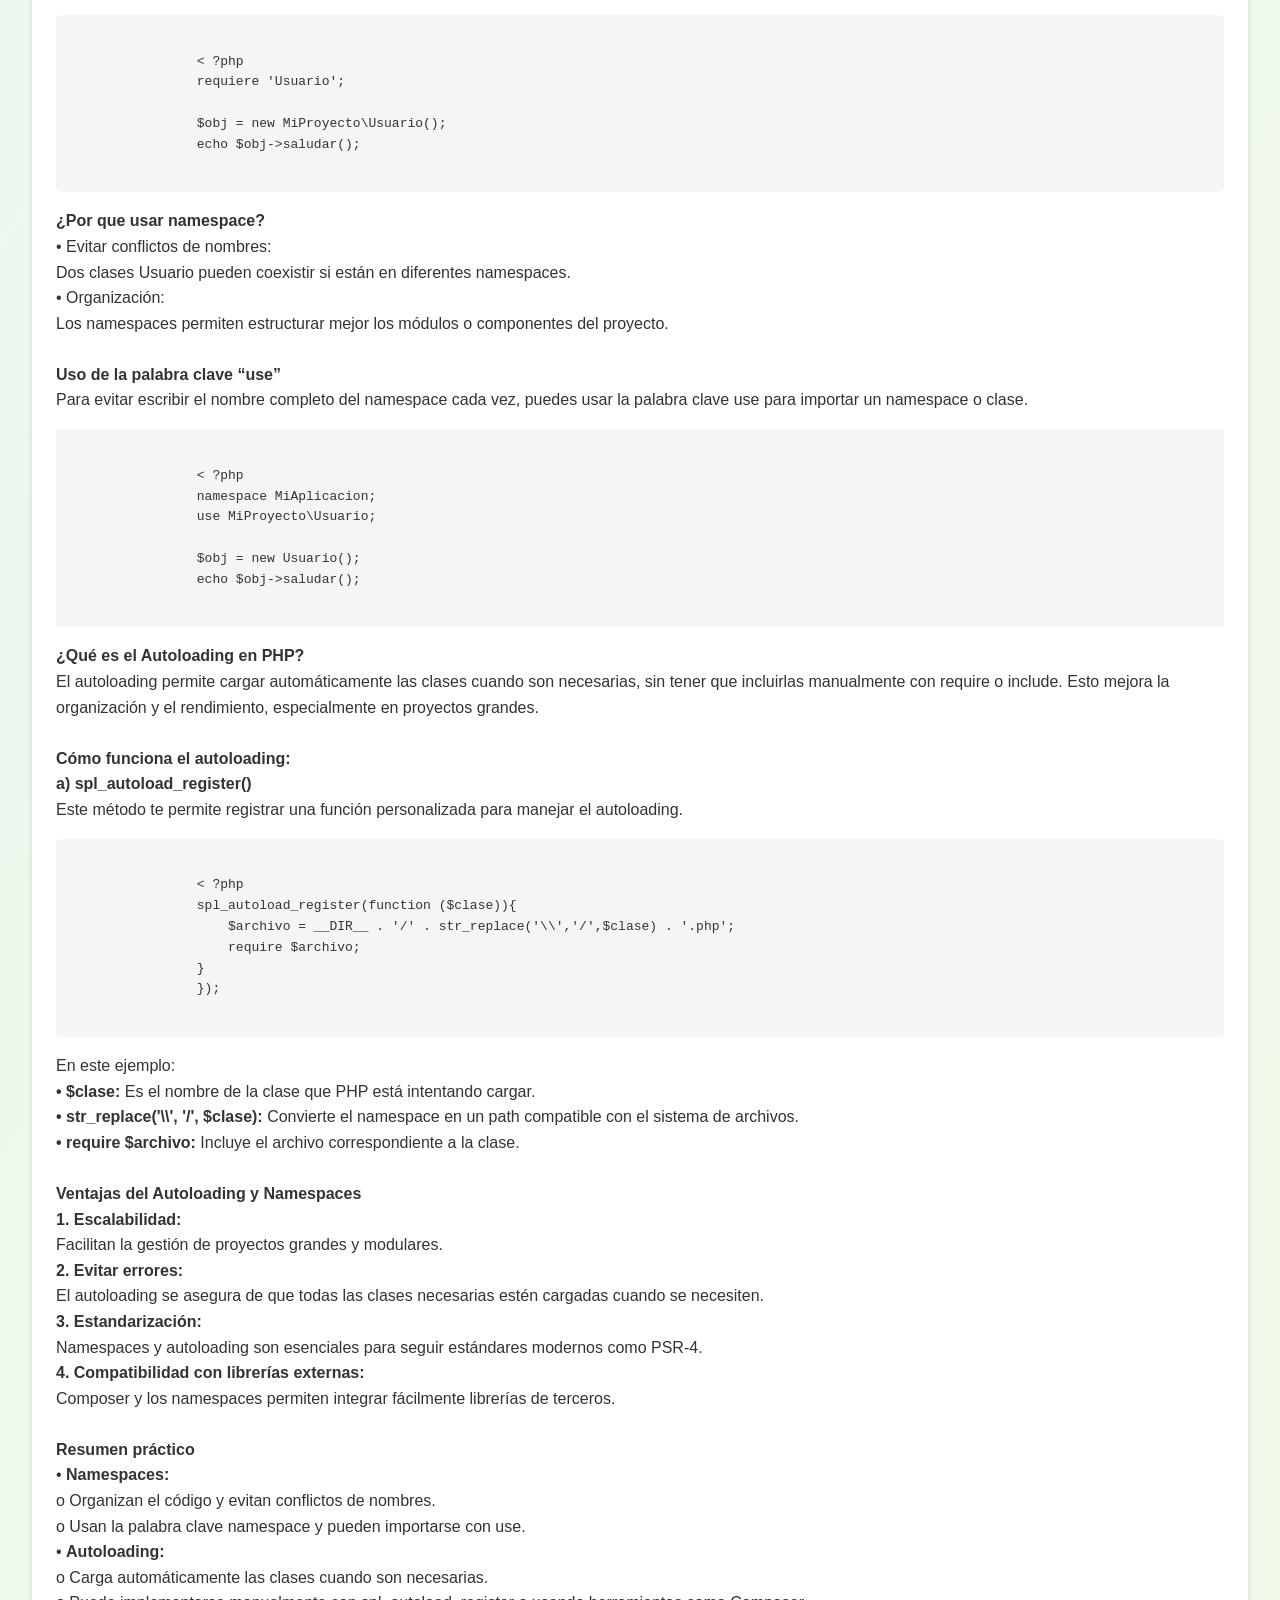
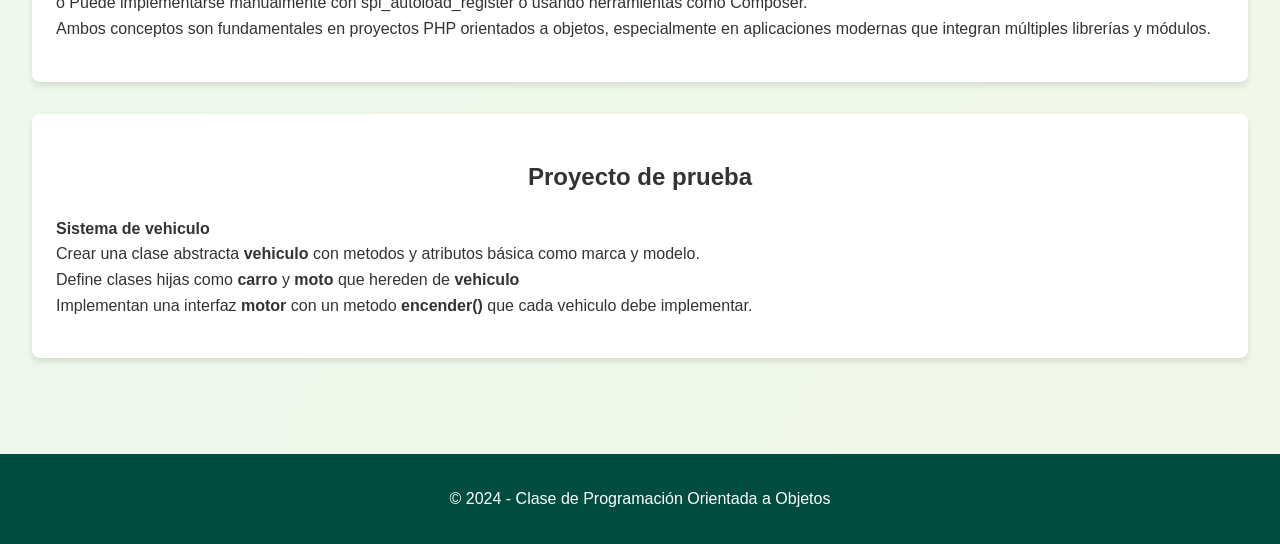
==== commit 7810b7c5: "Update index.html" ====
--- a/index.html
+++ b/index.html
@@ -583,10 +583,7 @@
                 El autoloading permite cargar automáticamente las clases cuando son necesarias, sin tener que incluirlas manualmente con require o include. Esto mejora la organización y el rendimiento, especialmente en proyectos grandes.<br>
                 <br>
                 <b>Cómo funciona el autoloading: </b> <br>
-                Cuando intentas instanciar una clase que aún no ha sido cargada, PHP busca un mecanismo de autoloading para localizar y cargar automáticamente el archivo que contiene esa clase.<br>
-                <br>
-                <b>Implementación de Autoloading: </b> <br>
-                Existen dos métodos principales para implementar el autoloading:<br> <br>
+                
                 <b>a) spl_autoload_register() </b><br>
                 Este método te permite registrar una función personalizada para manejar el autoloading.<br>
             </p>
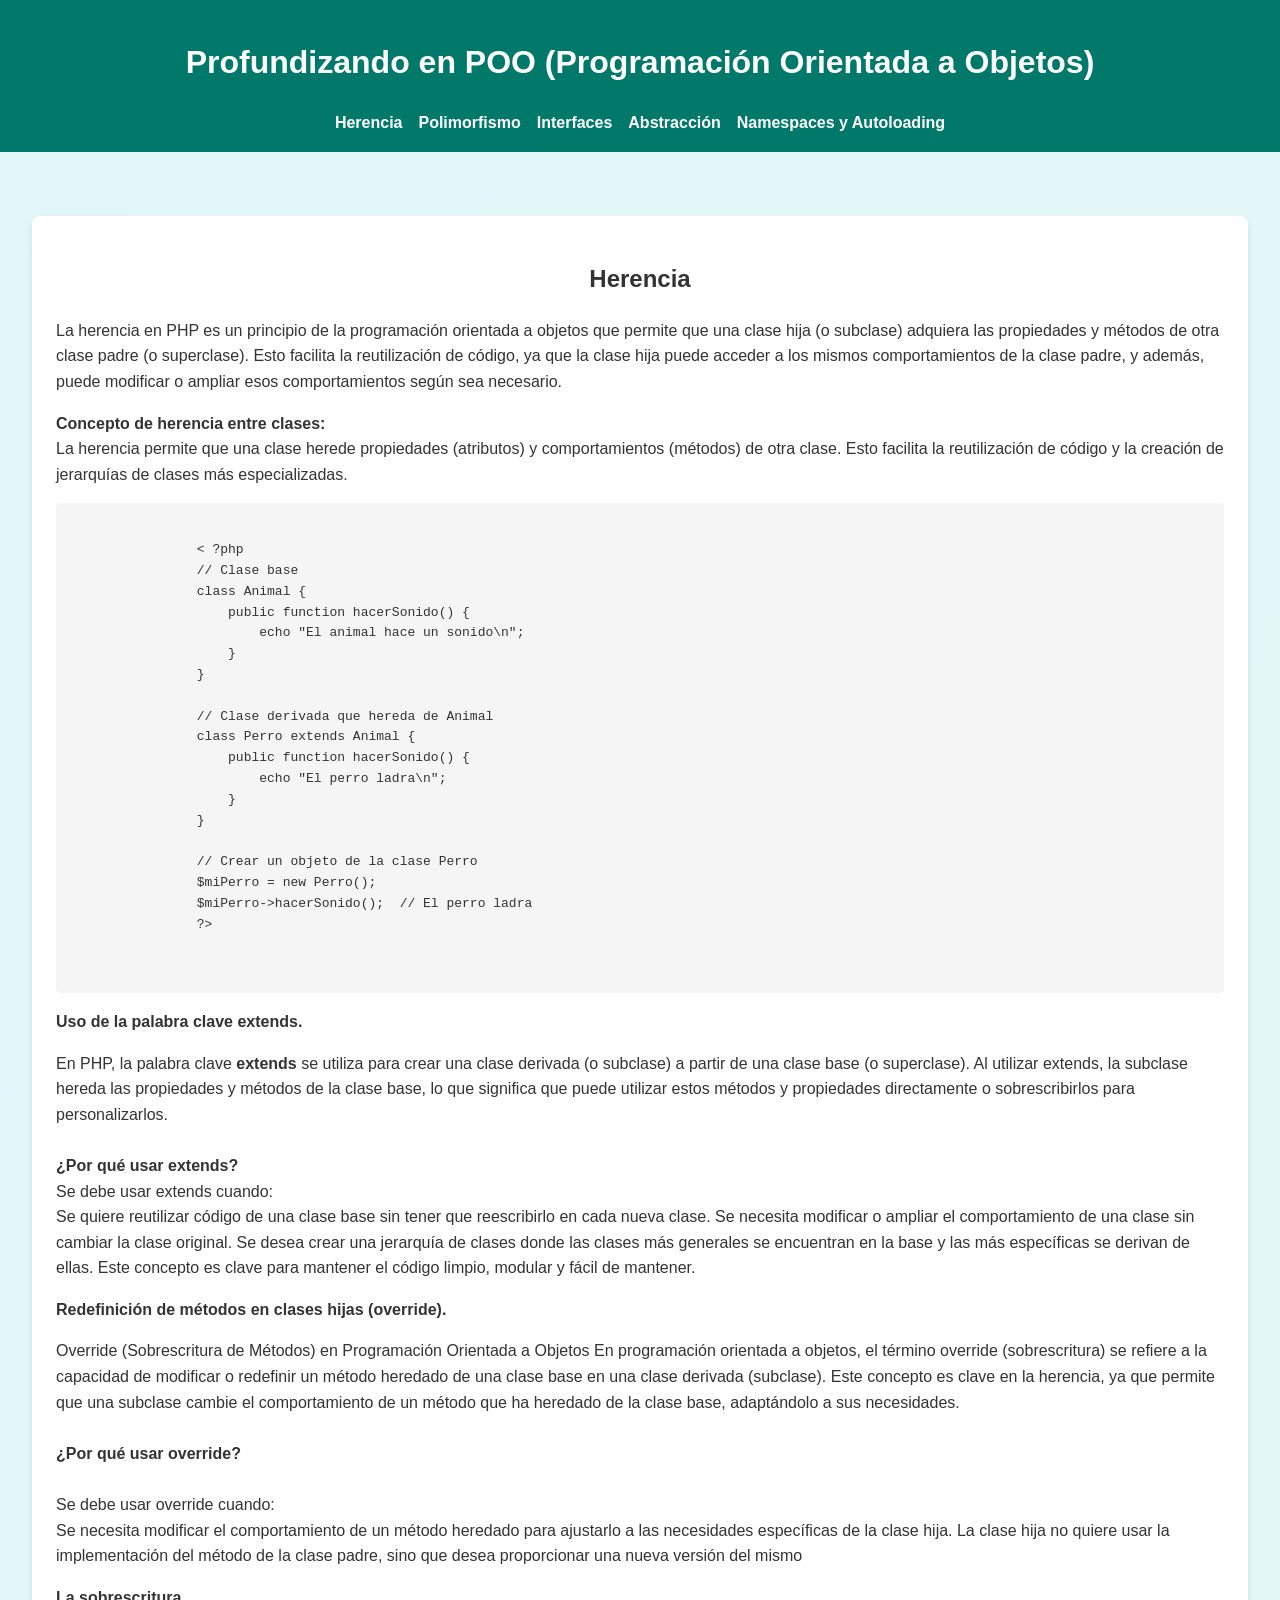
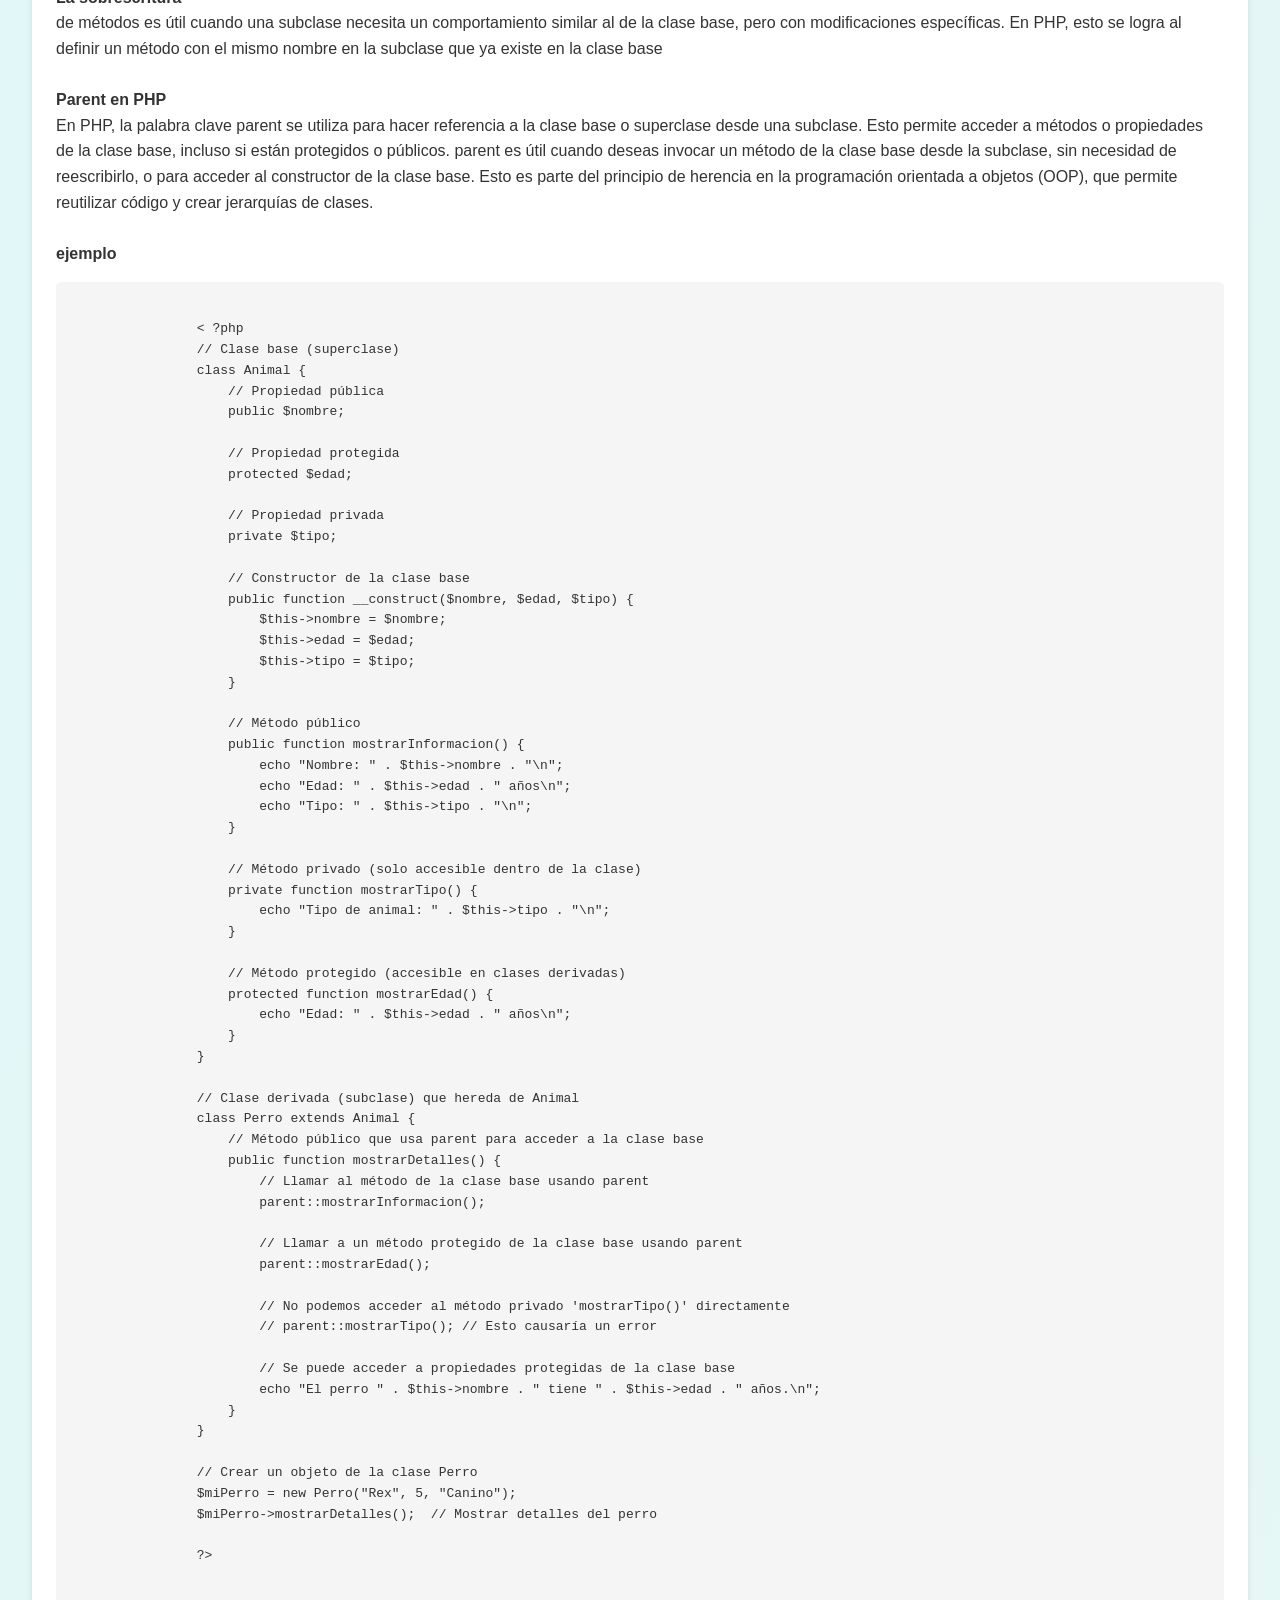
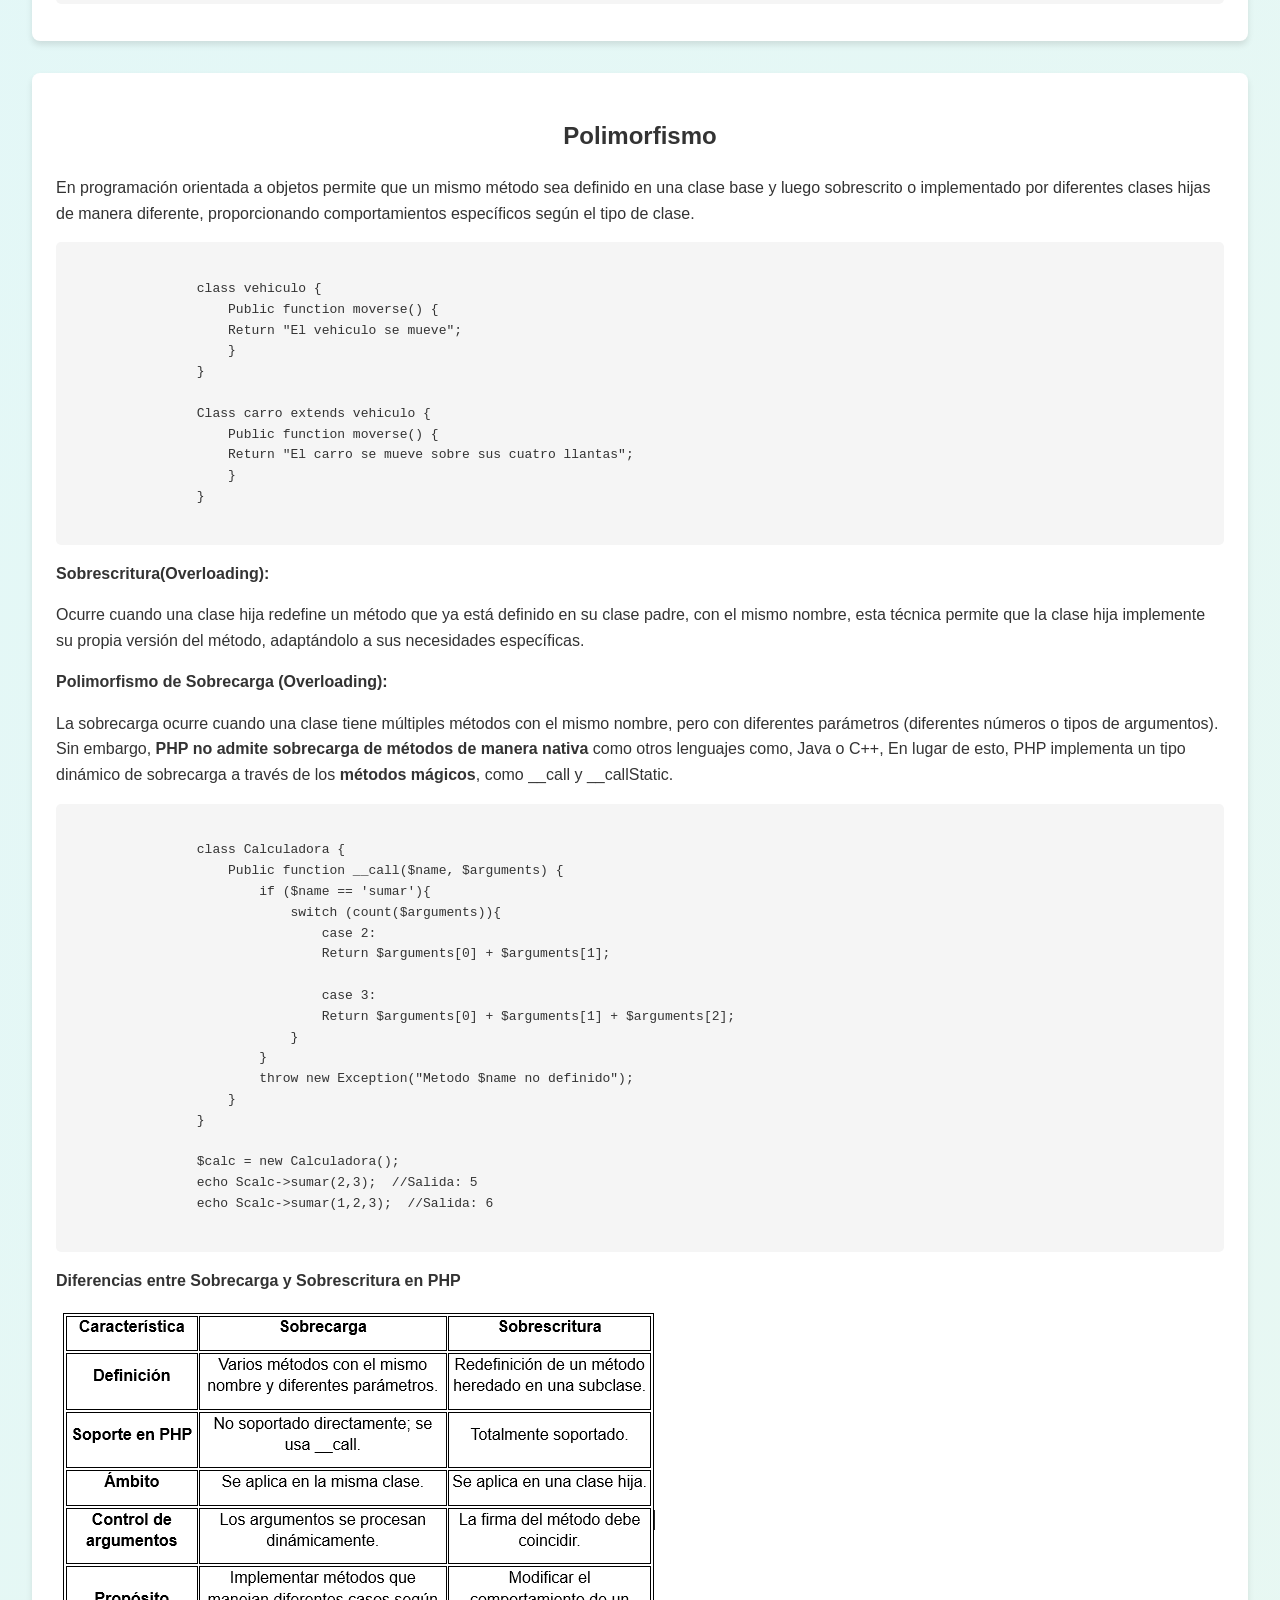
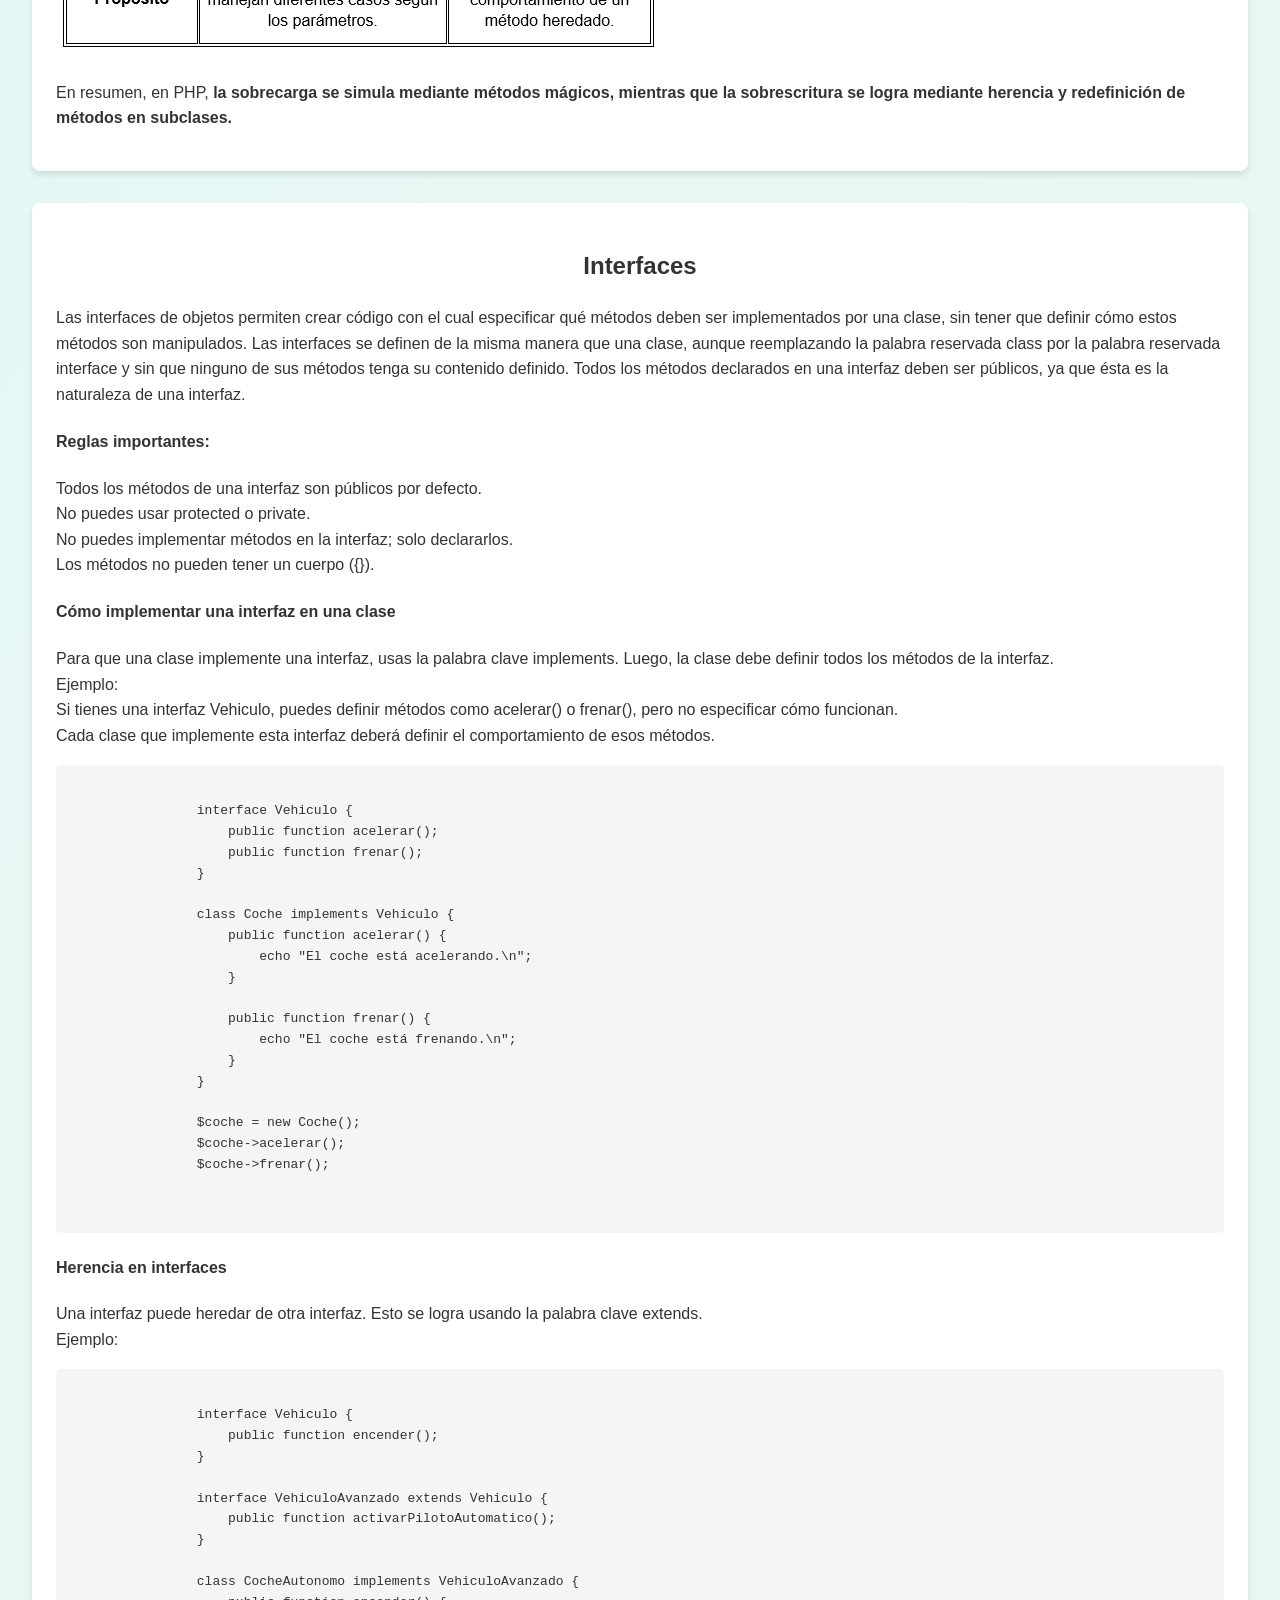
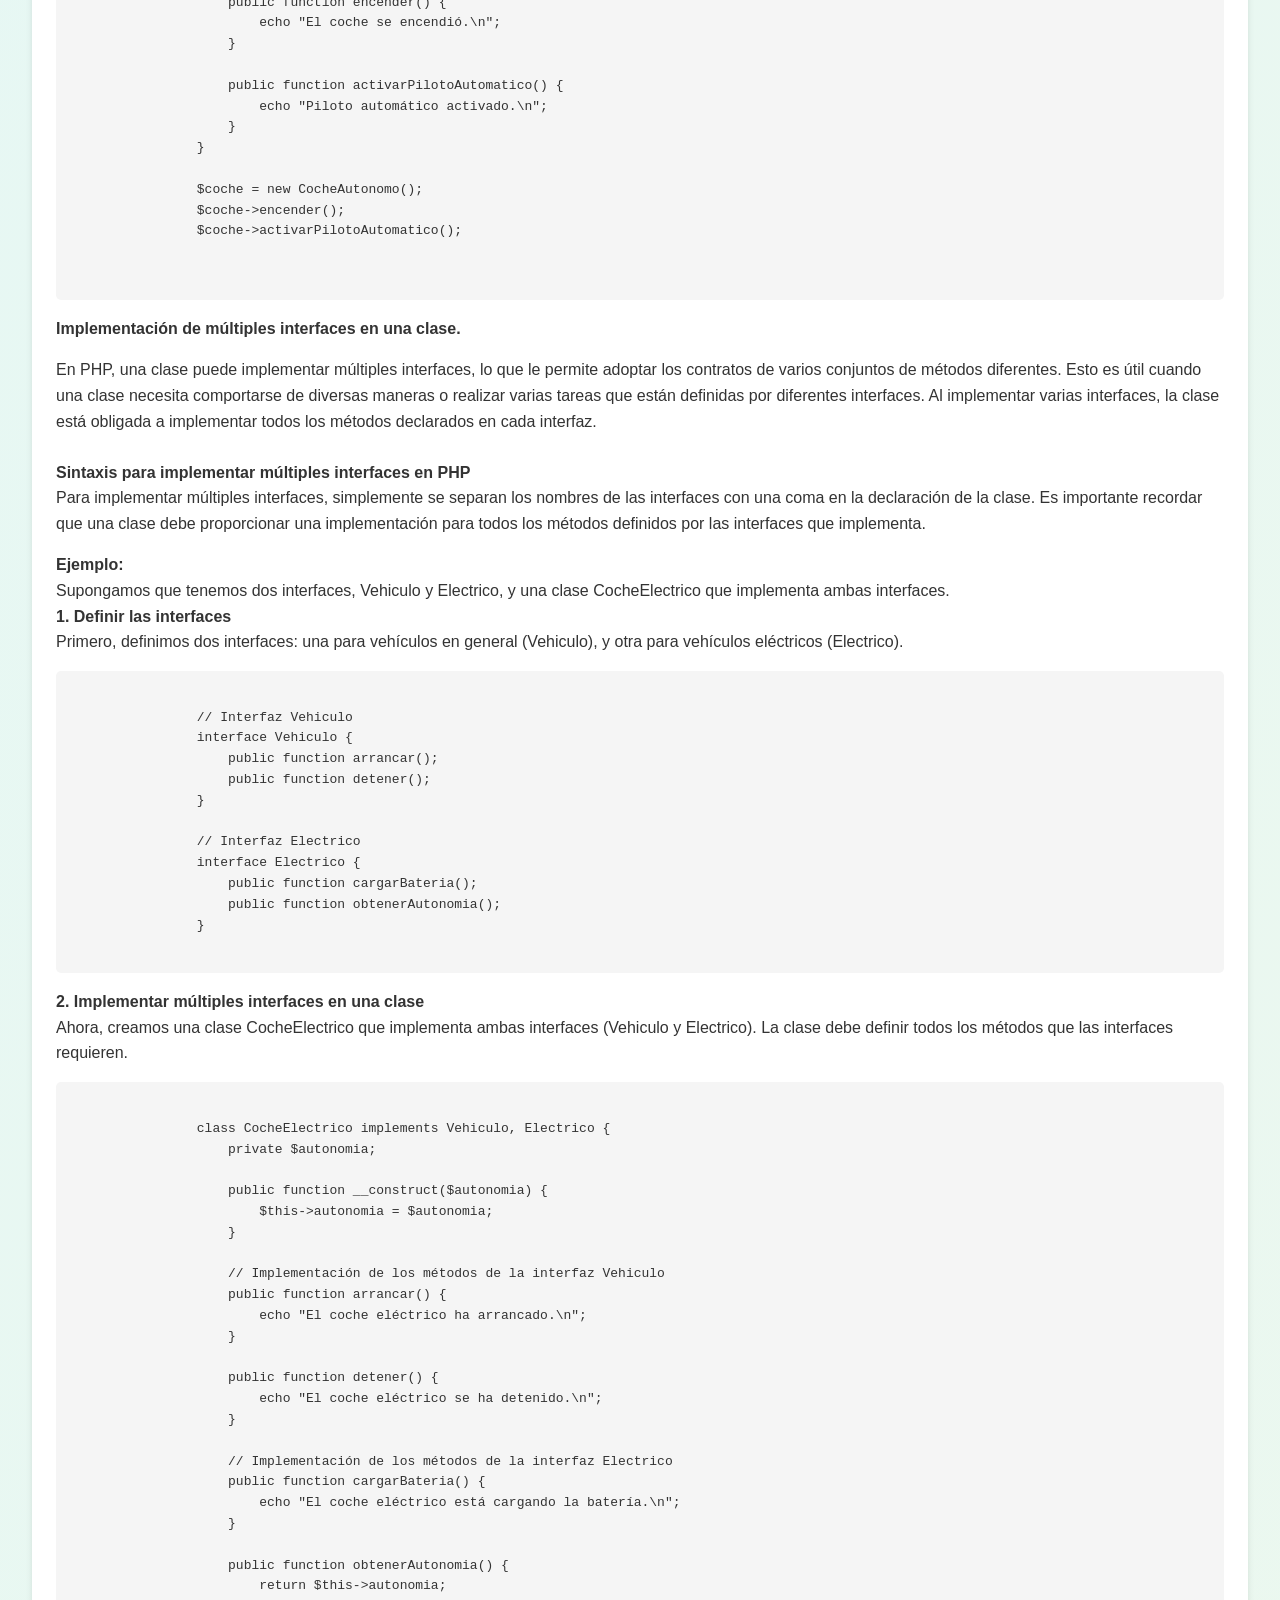
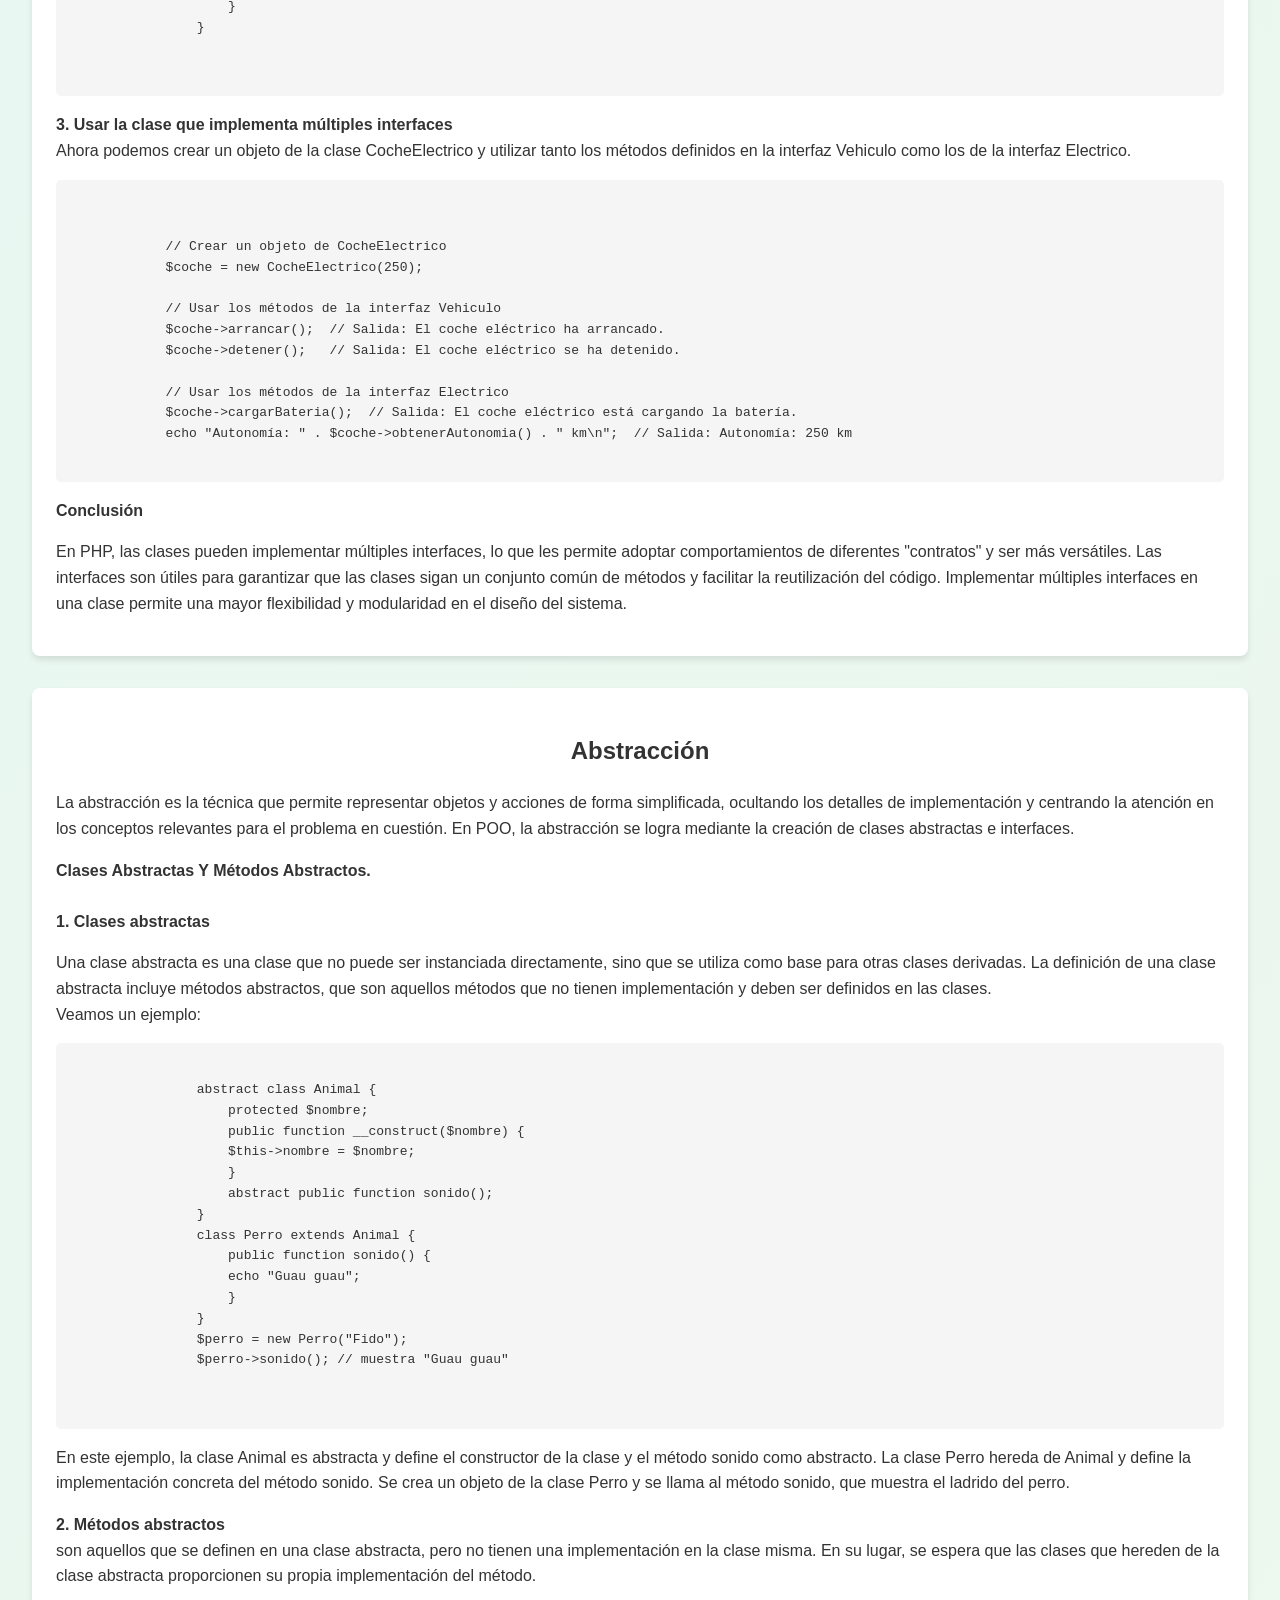
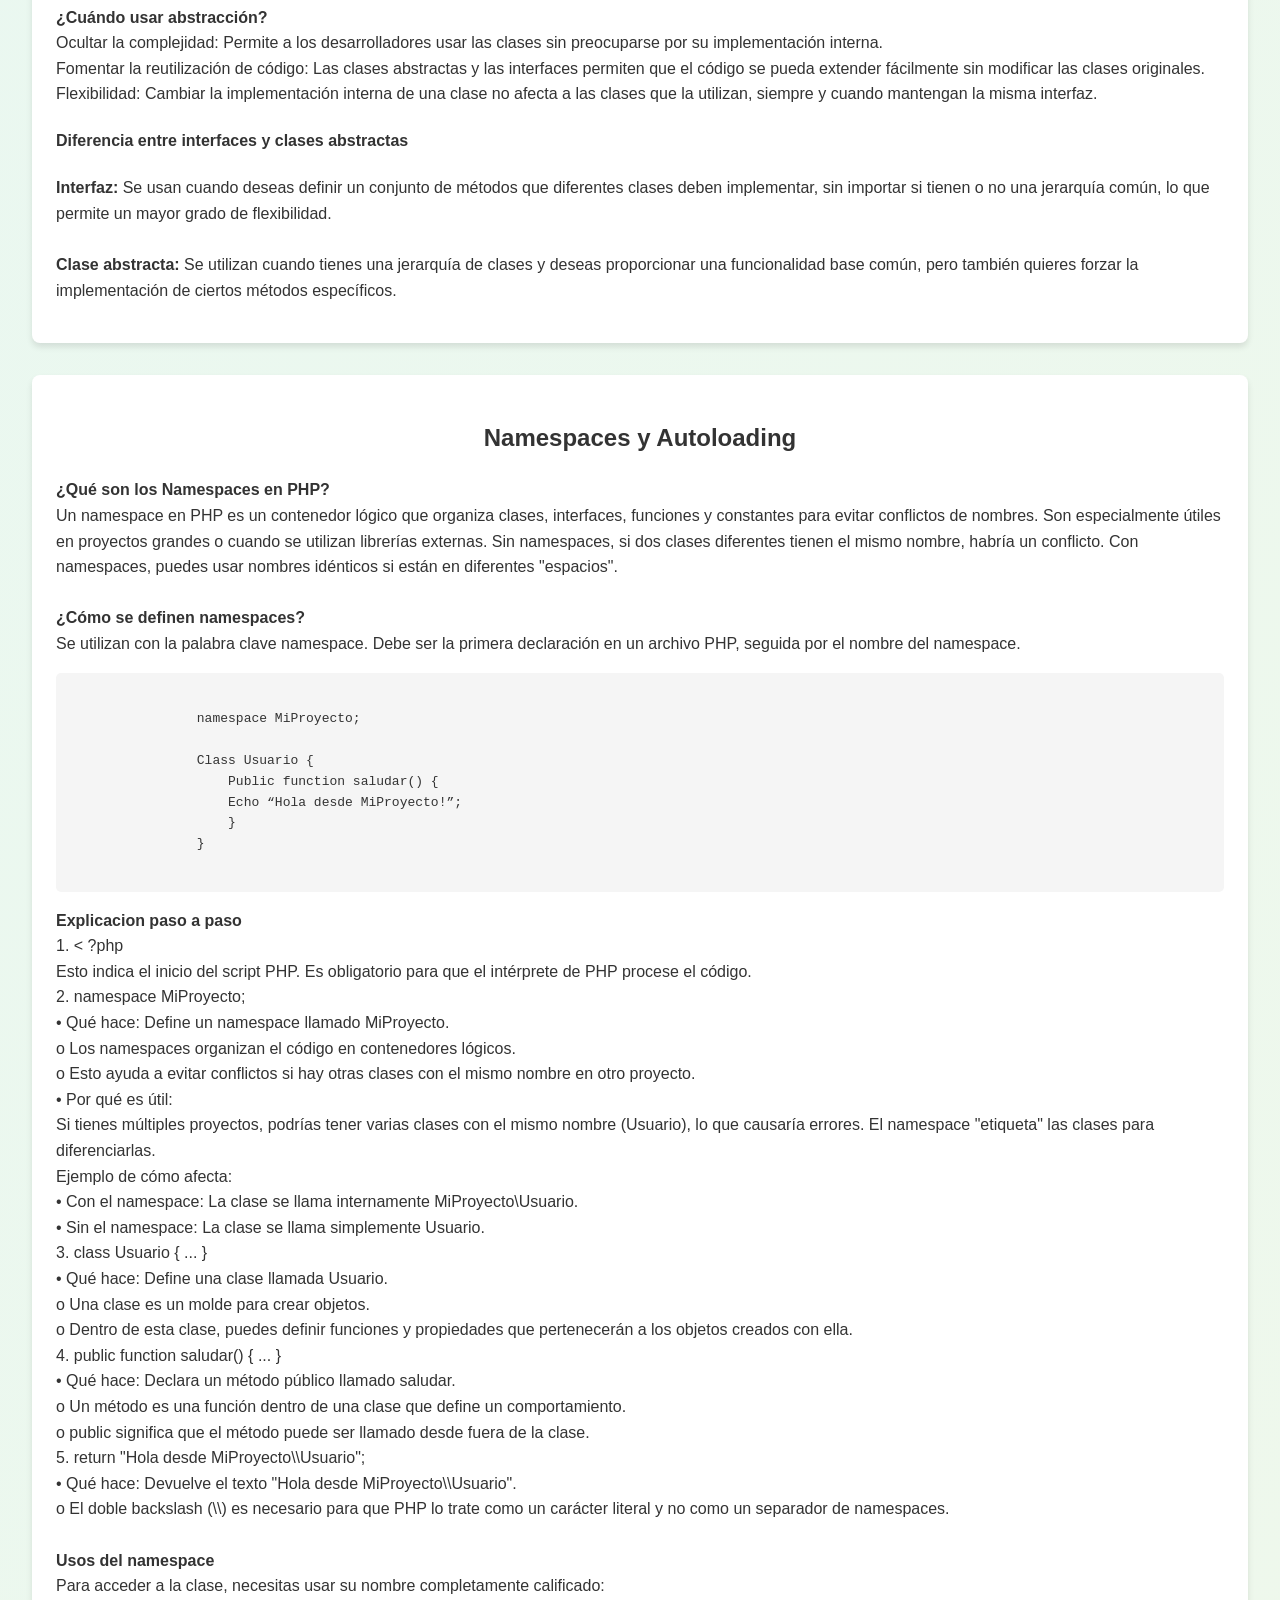
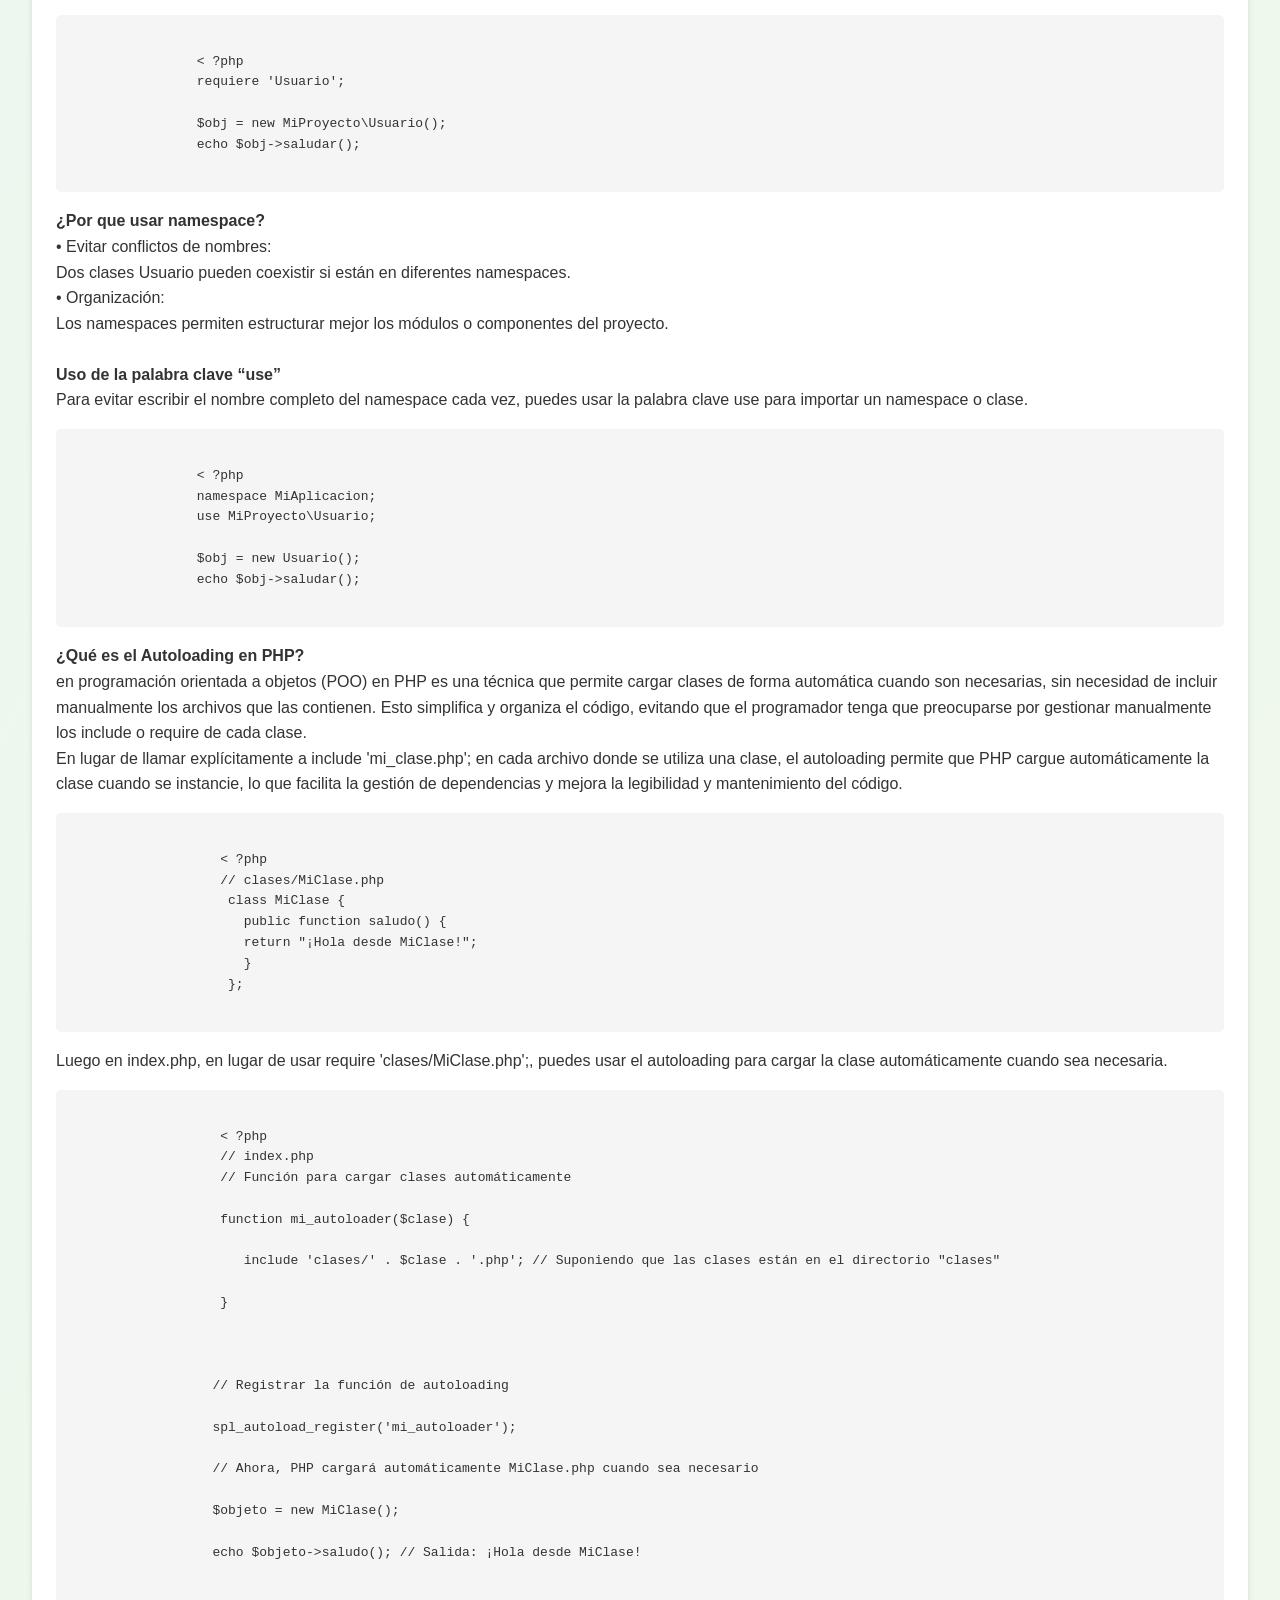
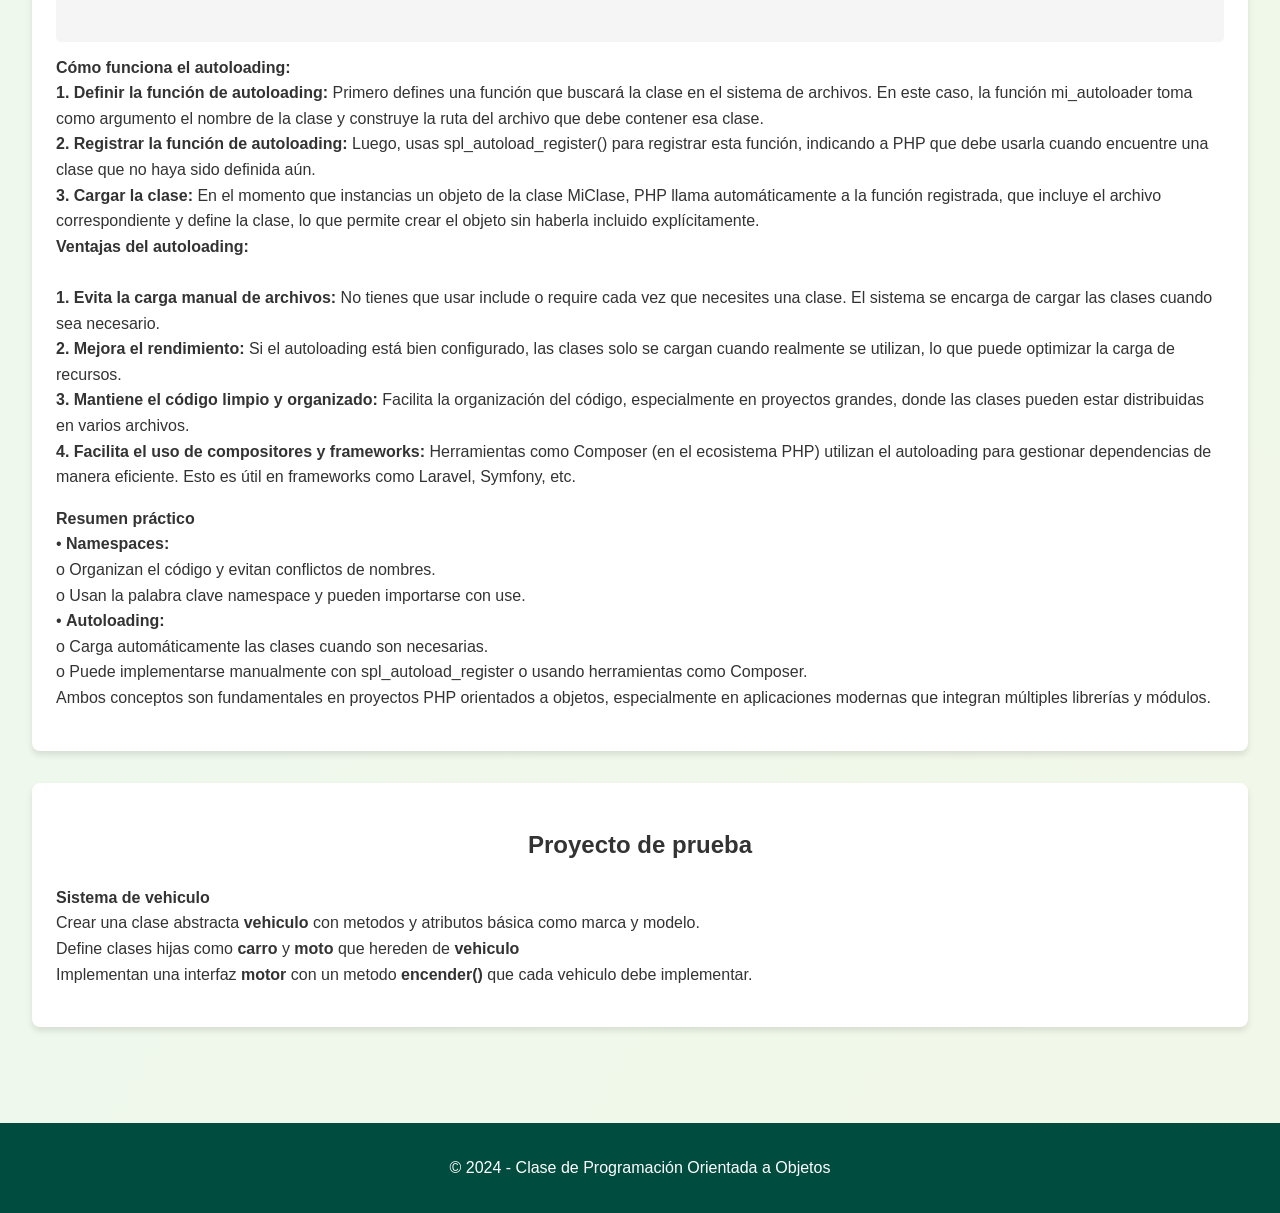
==== commit a450e90e: "Update index.html" ====
--- a/index.html
+++ b/index.html
@@ -580,46 +580,67 @@
             
             <p>
                 <b>¿Qué es el Autoloading en PHP?</b> <br>
-                El autoloading permite cargar automáticamente las clases cuando son necesarias, sin tener que incluirlas manualmente con require o include. Esto mejora la organización y el rendimiento, especialmente en proyectos grandes.<br>
-                <br>
+                en programación orientada a objetos (POO) en PHP es una técnica que permite cargar clases de forma automática cuando son necesarias, sin necesidad de incluir manualmente los archivos que las contienen. Esto simplifica y organiza el código, evitando que el programador tenga que preocuparse por gestionar manualmente los include o require de cada clase.
+                <br>
+                En lugar de llamar explícitamente a include 'mi_clase.php'; en cada archivo donde se utiliza una clase, el autoloading permite que PHP cargue automáticamente la clase cuando se instancie, lo que facilita la gestión de dependencias y mejora la legibilidad y mantenimiento del código.
+                <pre><code>
+                   < ?php
+                   // clases/MiClase.php
+                    class MiClase {
+                      public function saludo() {
+                      return "¡Hola desde MiClase!";
+                      }
+                    }; 
+                </code></pre>
+                <p> Luego en index.php, en lugar de usar require 'clases/MiClase.php';, puedes usar el autoloading para cargar la clase automáticamente cuando sea necesaria.</p>
+                
+                <pre><code>
+                   < ?php
+                   // index.php
+                   // Función para cargar clases automáticamente
+
+                   function mi_autoloader($clase) {
+
+                      include 'clases/' . $clase . '.php'; // Suponiendo que las clases están en el directorio "clases"
+
+                   }
+
+
+
+                  // Registrar la función de autoloading
+
+                  spl_autoload_register('mi_autoloader');
+
+                  // Ahora, PHP cargará automáticamente MiClase.php cuando sea necesario
+
+                  $objeto = new MiClase();
+
+                  echo $objeto->saludo(); // Salida: ¡Hola desde MiClase!
+
+                    
+                </code></pre>
+            
                 <b>Cómo funciona el autoloading: </b> <br>
-                
-                <b>a) spl_autoload_register() </b><br>
-                Este método te permite registrar una función personalizada para manejar el autoloading.<br>
-            </p>
-            <pre><code>
-                < ?php
-                spl_autoload_register(function ($clase)){
-                    $archivo = __DIR__ . '/' . str_replace('\\','/',$clase) . '.php';
-                    require $archivo;
-                }
-                }); 
-            </code></pre>
-
-            <p>
-                En este ejemplo: <br>
-                <b>•	$clase:</b> Es el nombre de la clase que PHP está intentando cargar. <br>
-                <b>•	str_replace('\\', '/', $clase):</b> Convierte el namespace en un path compatible con el sistema de archivos. <br>
-                <b>•	require $archivo:</b> Incluye el archivo correspondiente a la clase. <br> <br>
-
-                <b>Ventajas del Autoloading y Namespaces </b> <br>
-                <b>1.	Escalabilidad:</b> <br>
-
-                Facilitan la gestión de proyectos grandes y modulares. <br>
-
-                <b>2.	Evitar errores:</b> <br>
-
-                El autoloading se asegura de que todas las clases necesarias estén cargadas cuando se necesiten. <br>
-
-                <b>3.	Estandarización: </b><br>
-
-                Namespaces y autoloading son esenciales para seguir estándares modernos como PSR-4. <br>
-
-                <b>4.	Compatibilidad con librerías externas: </b><br>
-
-                Composer y los namespaces permiten integrar fácilmente librerías de terceros. <br> <br>
-
-
+                <b>1.	Definir la función de autoloading: </b>Primero defines una función que buscará la clase en el sistema de archivos. En este caso, la función mi_autoloader toma como argumento el nombre de la clase y construye la ruta del archivo que debe contener esa clase.
+                <br>
+                <b>2.	Registrar la función de autoloading: </b>Luego, usas spl_autoload_register() para registrar esta función, indicando a PHP que debe usarla cuando encuentre una clase que no haya sido definida aún.
+                <br>
+                <b>3.	Cargar la clase: </b>En el momento que instancias un objeto de la clase MiClase, PHP llama automáticamente a la función registrada, que incluye el archivo correspondiente y define la clase, lo que permite crear el objeto sin haberla incluido explícitamente.
+                <br>
+                <b>Ventajas del autoloading:</b>
+                <br> <br>
+                <b>1.	Evita la carga manual de archivos: </b>No tienes que usar include o require cada vez que necesites una clase. El sistema se encarga de cargar las clases cuando sea necesario.
+                <br>
+                <b>2.	Mejora el rendimiento: </b>Si el autoloading está bien configurado, las clases solo se cargan cuando realmente se utilizan, lo que puede optimizar la carga de recursos.
+                <br>
+                <b>3.	Mantiene el código limpio y organizado: </b>Facilita la organización del código, especialmente en proyectos grandes, donde las clases pueden estar distribuidas en varios archivos.
+                <br>
+                <b>4.	Facilita el uso de compositores y frameworks: </b>Herramientas como Composer (en el ecosistema PHP) utilizan el autoloading para gestionar dependencias de manera eficiente. Esto es útil en frameworks como Laravel, Symfony, etc.
+
+                <br> 
+                
+            </p>
+            <p>
                 <b>Resumen práctico </b><br>
                 •	<b>Namespaces:</b> <br>
                 o	Organizan el código y evitan conflictos de nombres. <br>
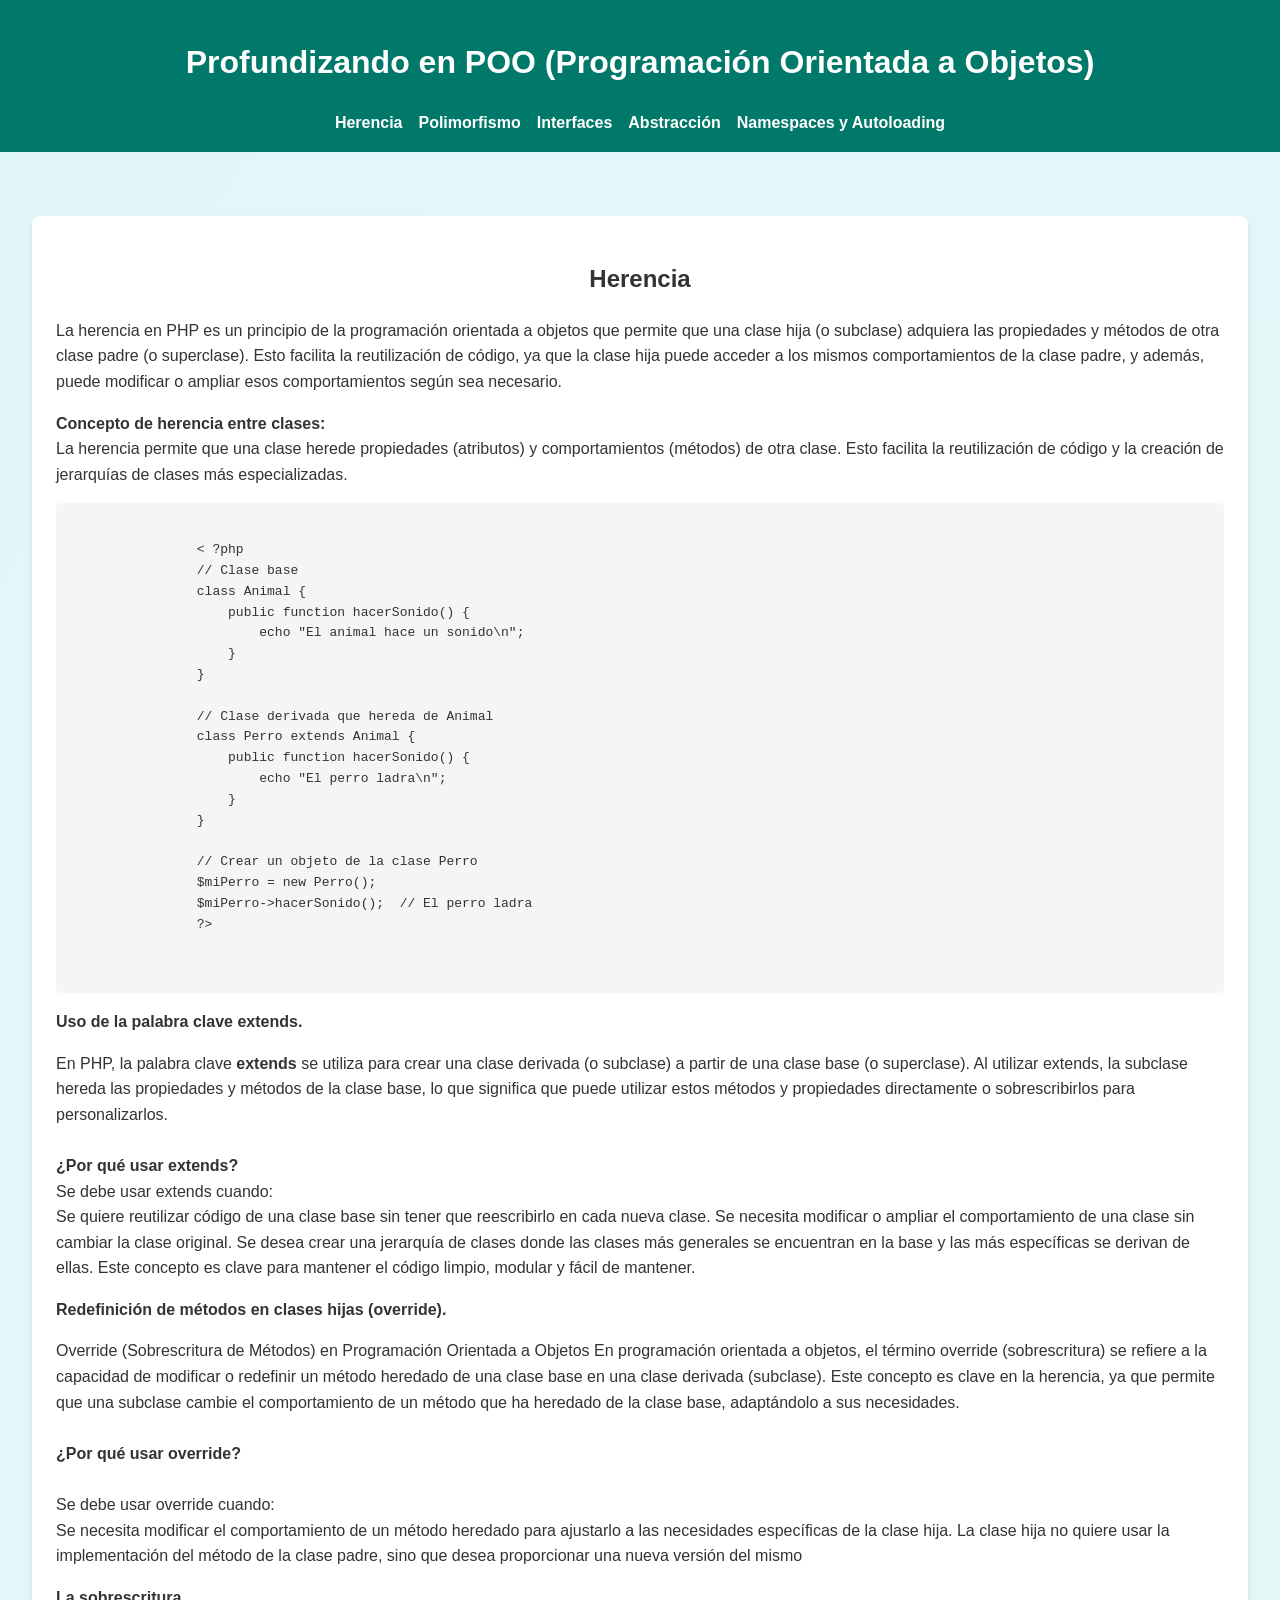
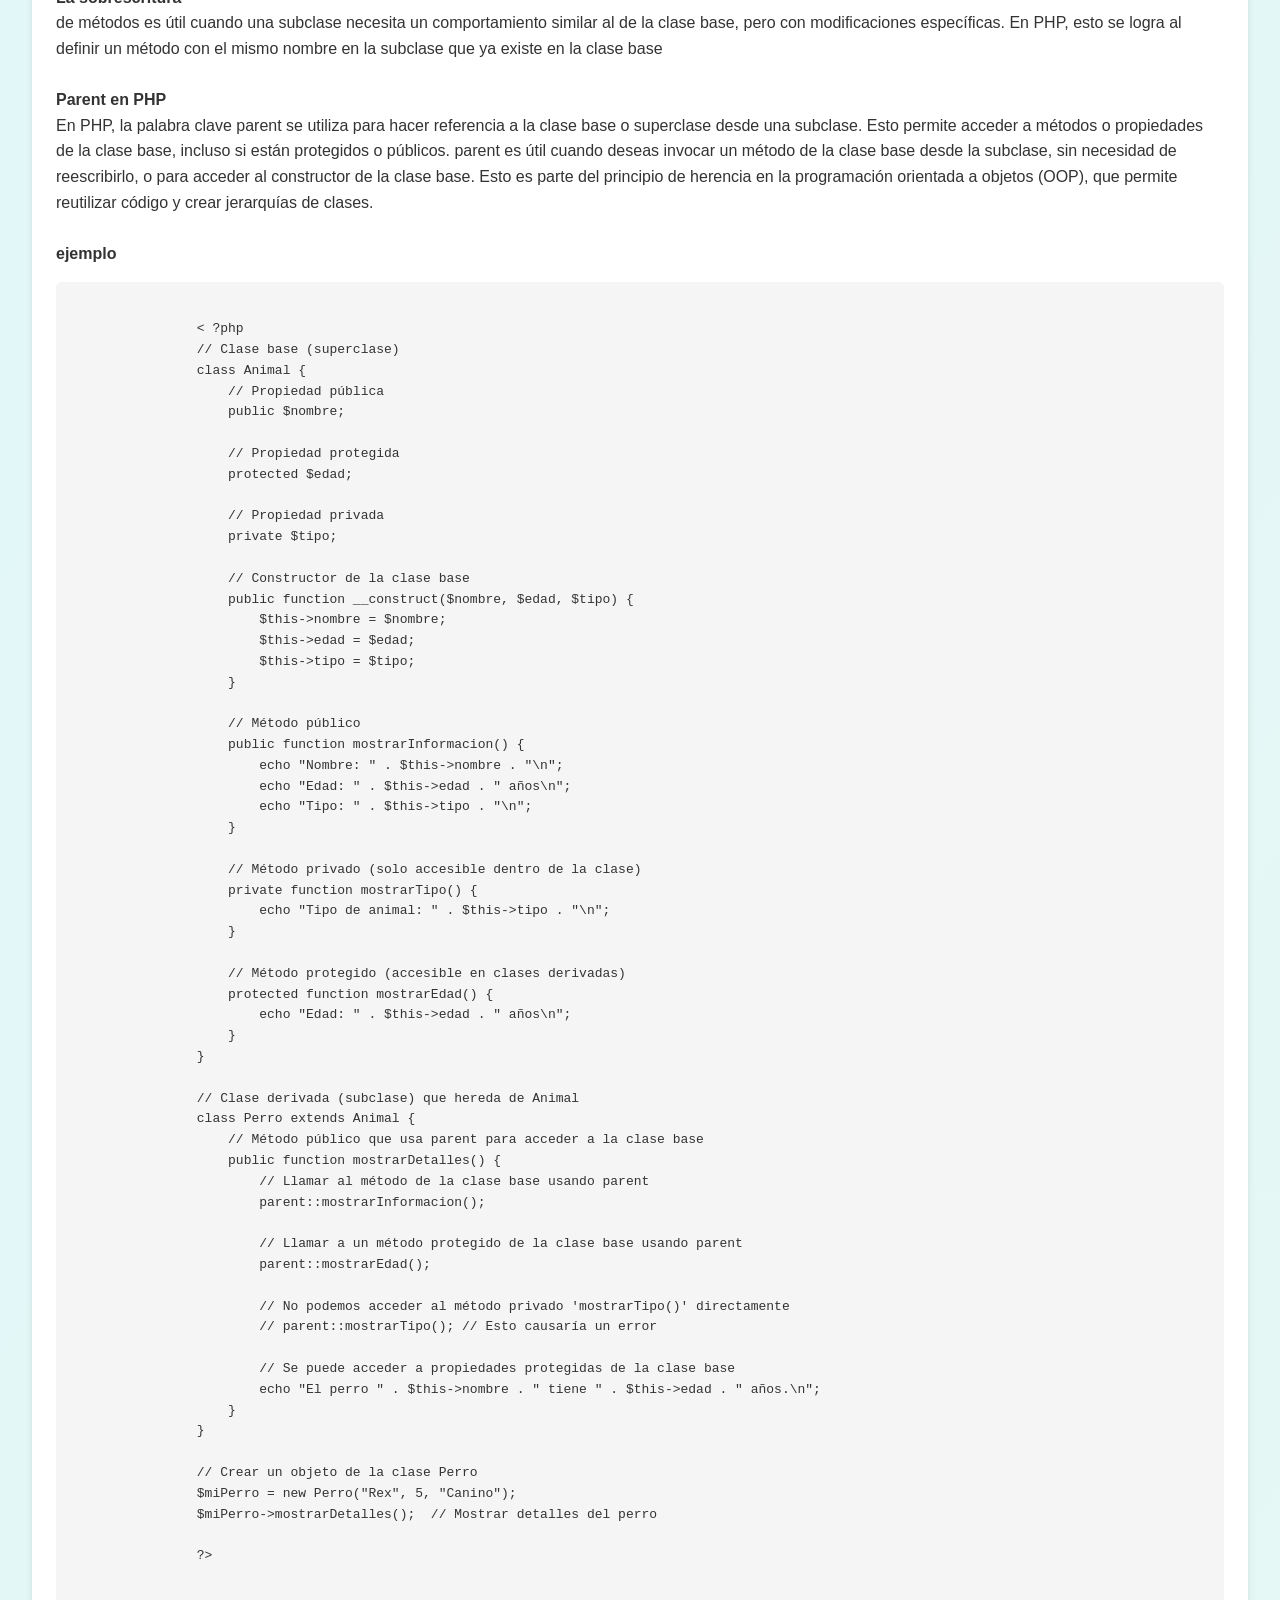
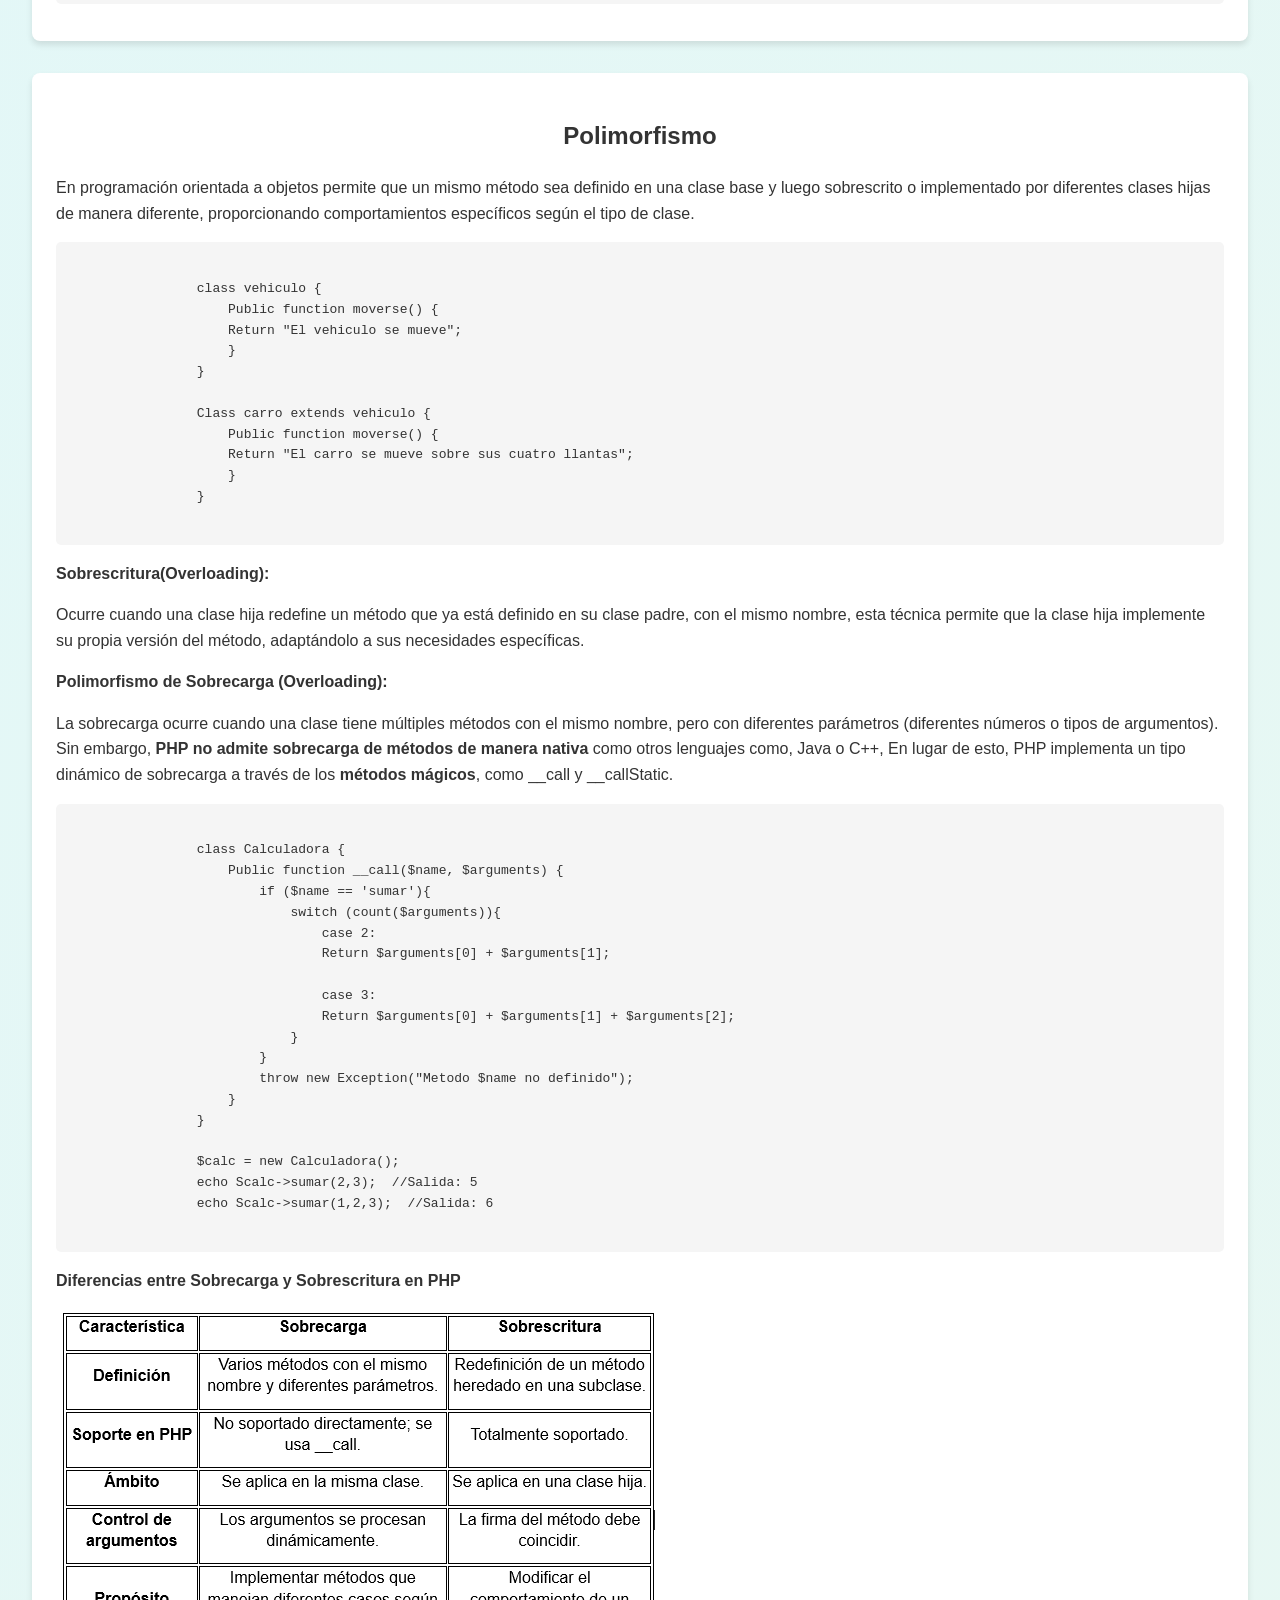
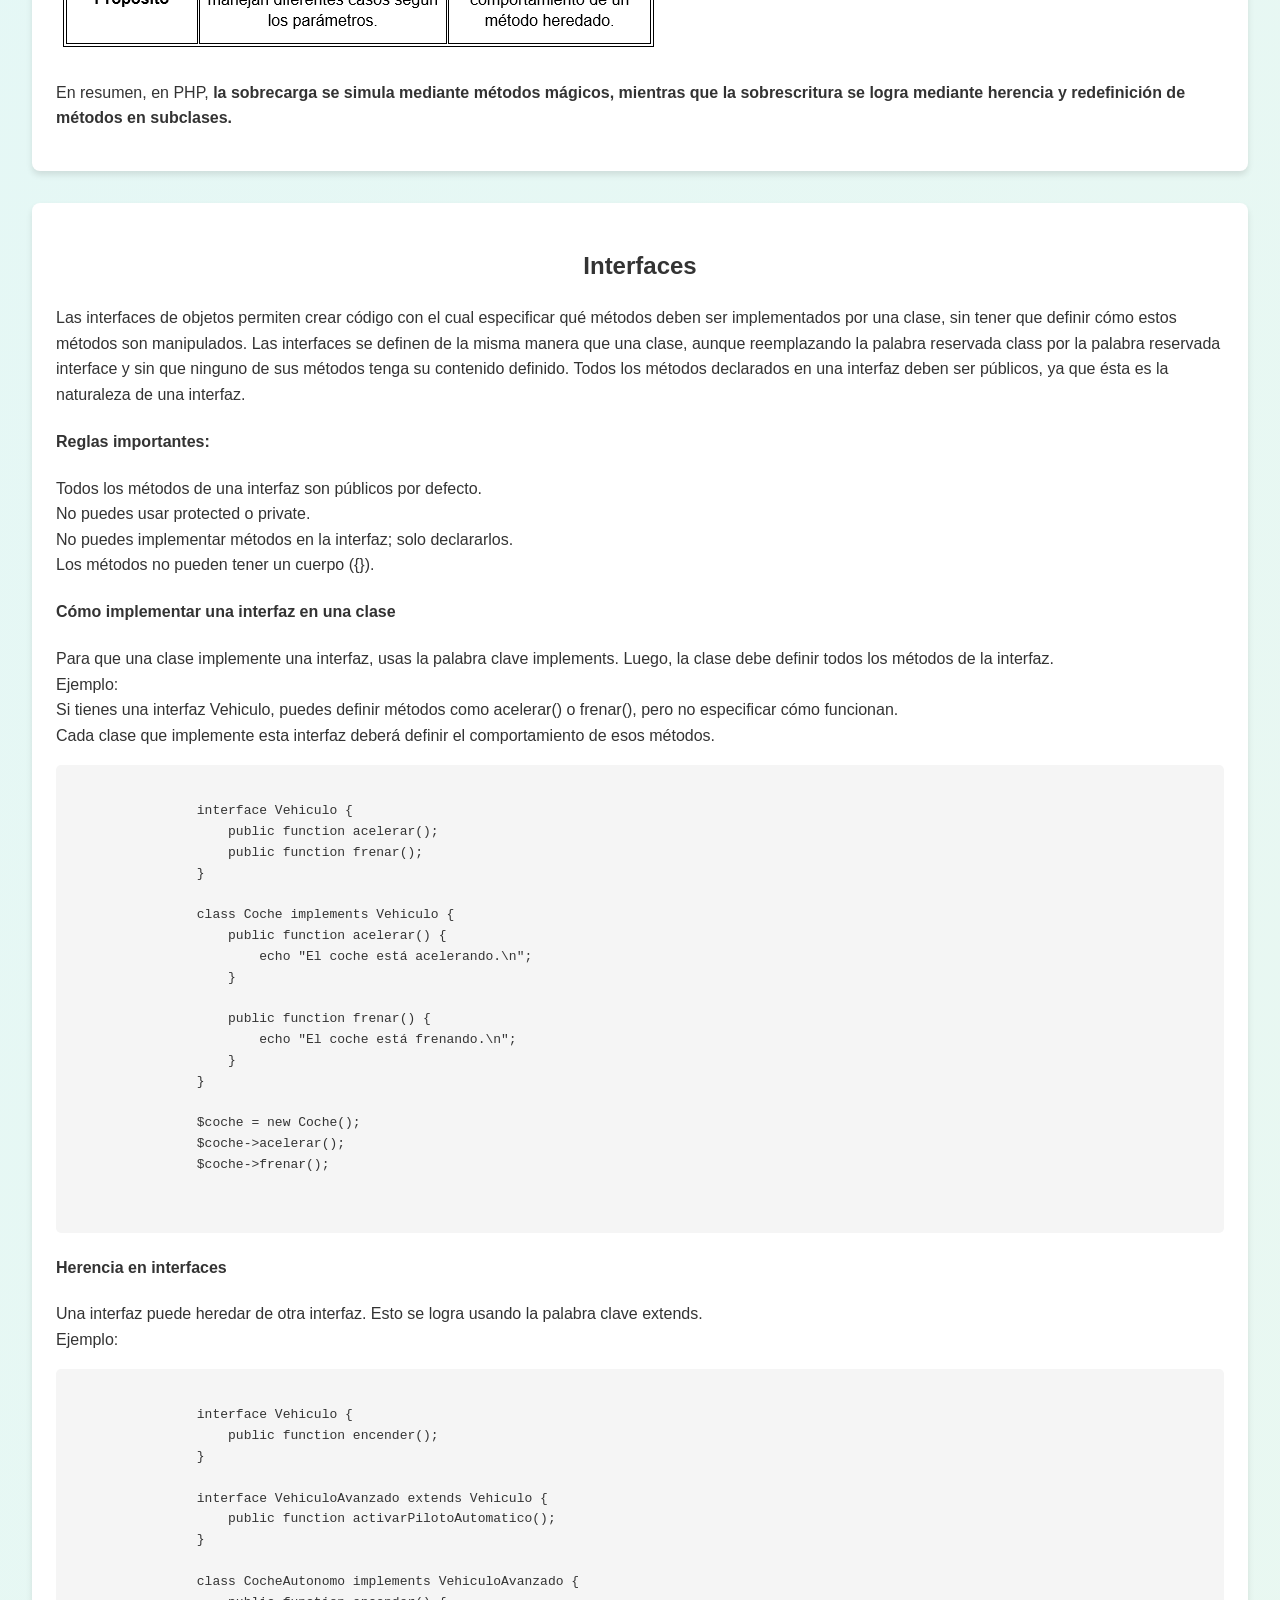
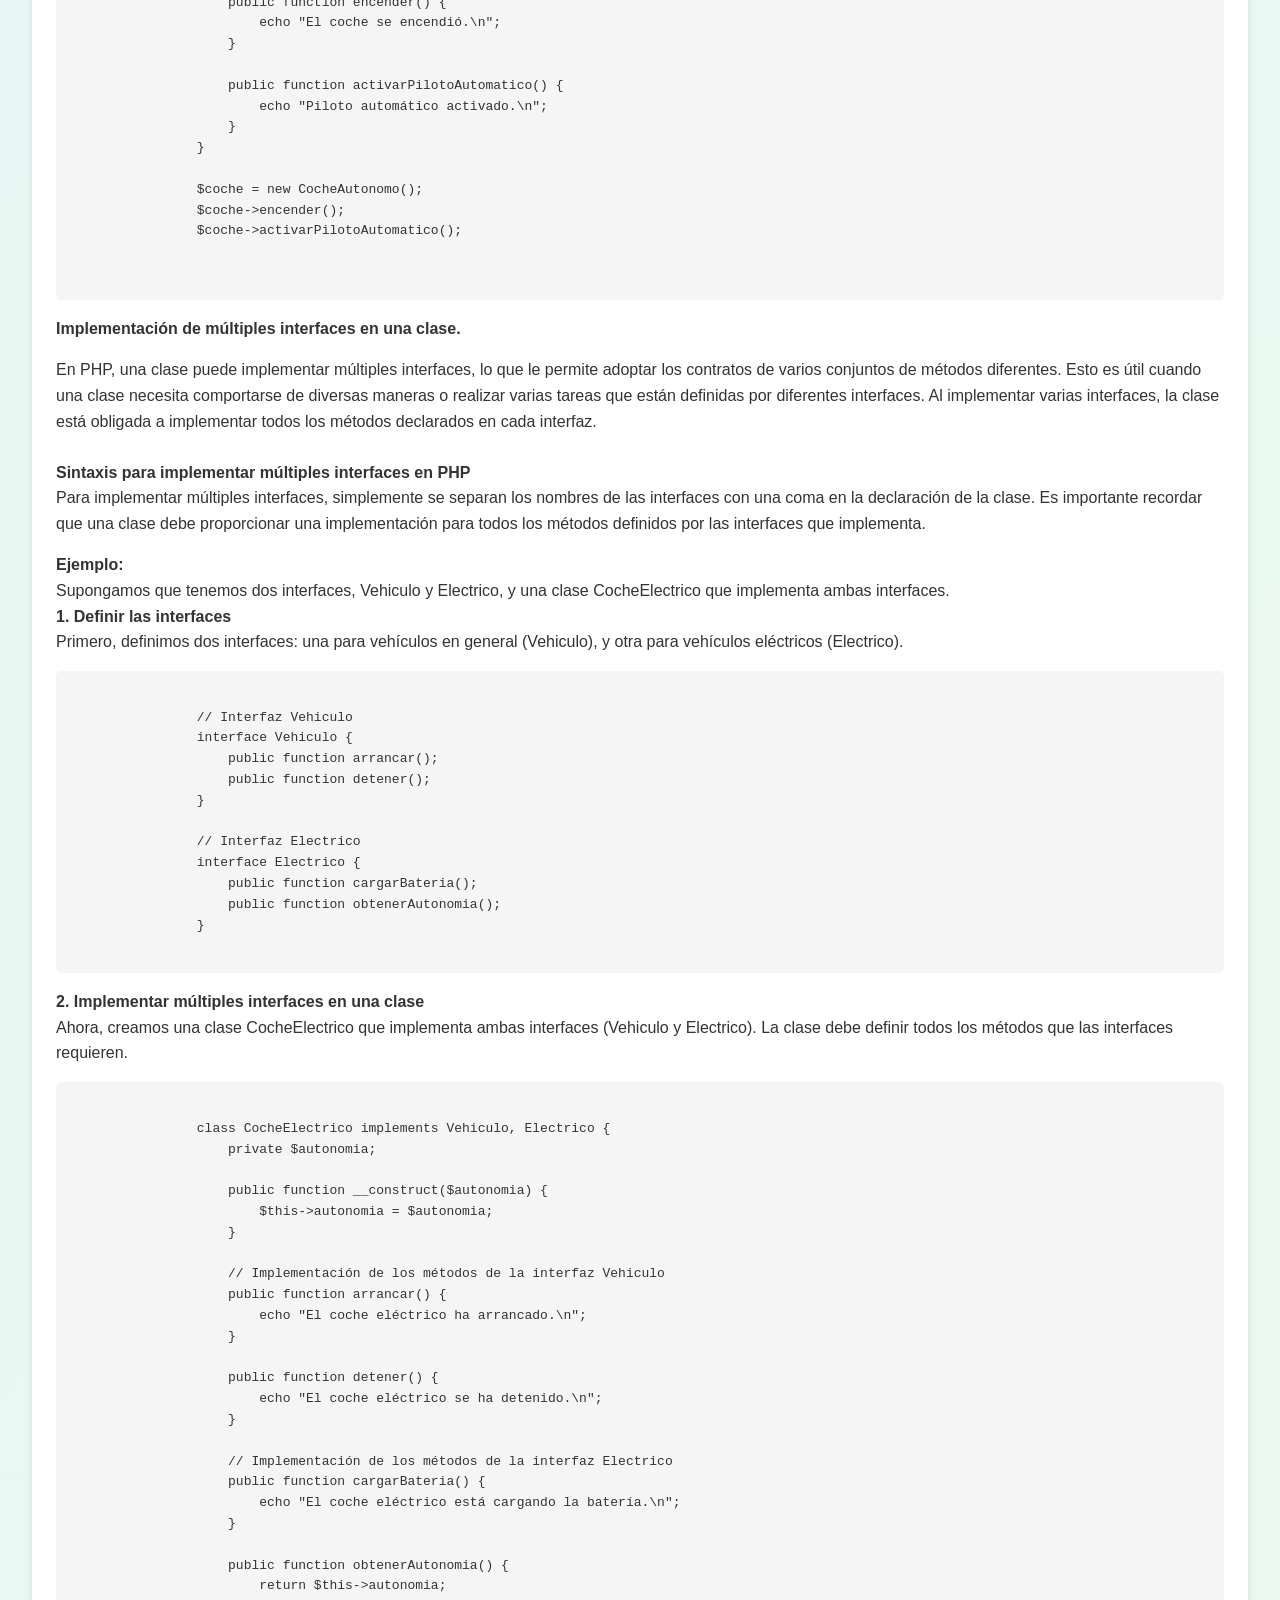
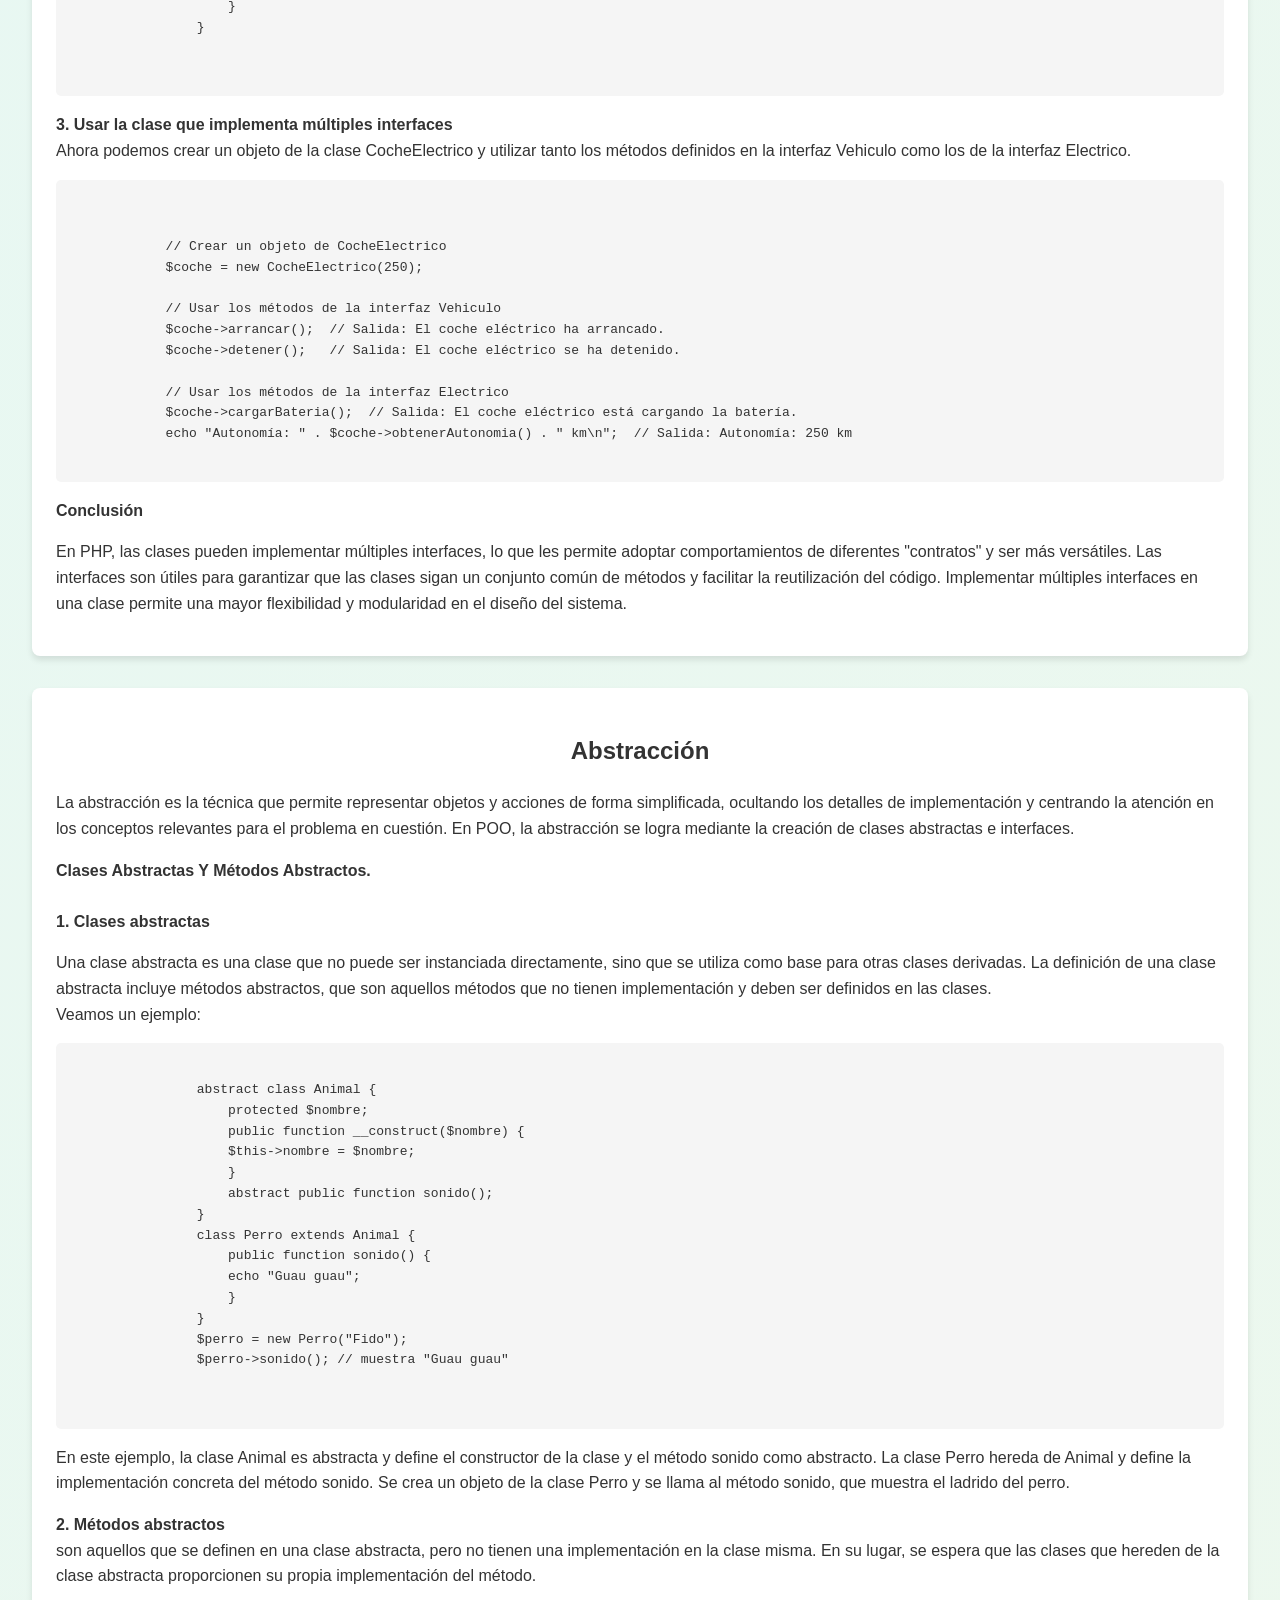
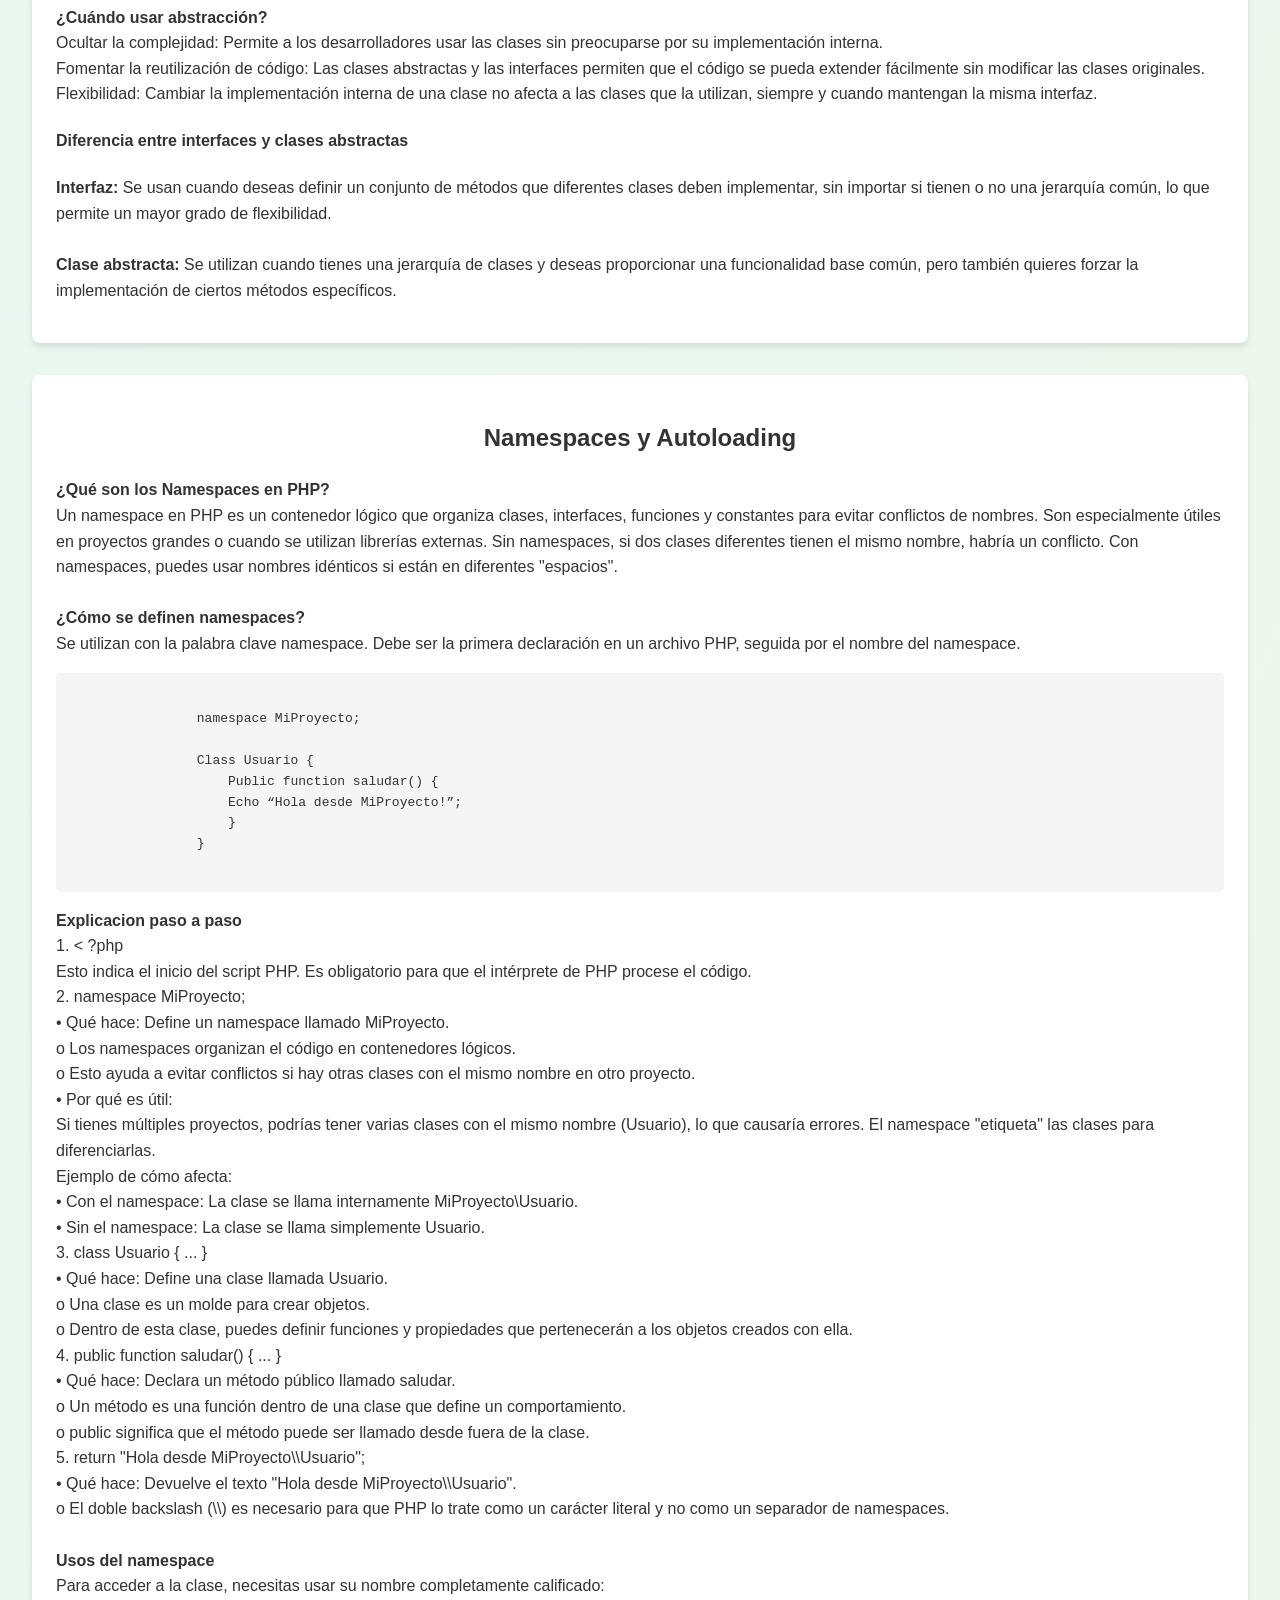
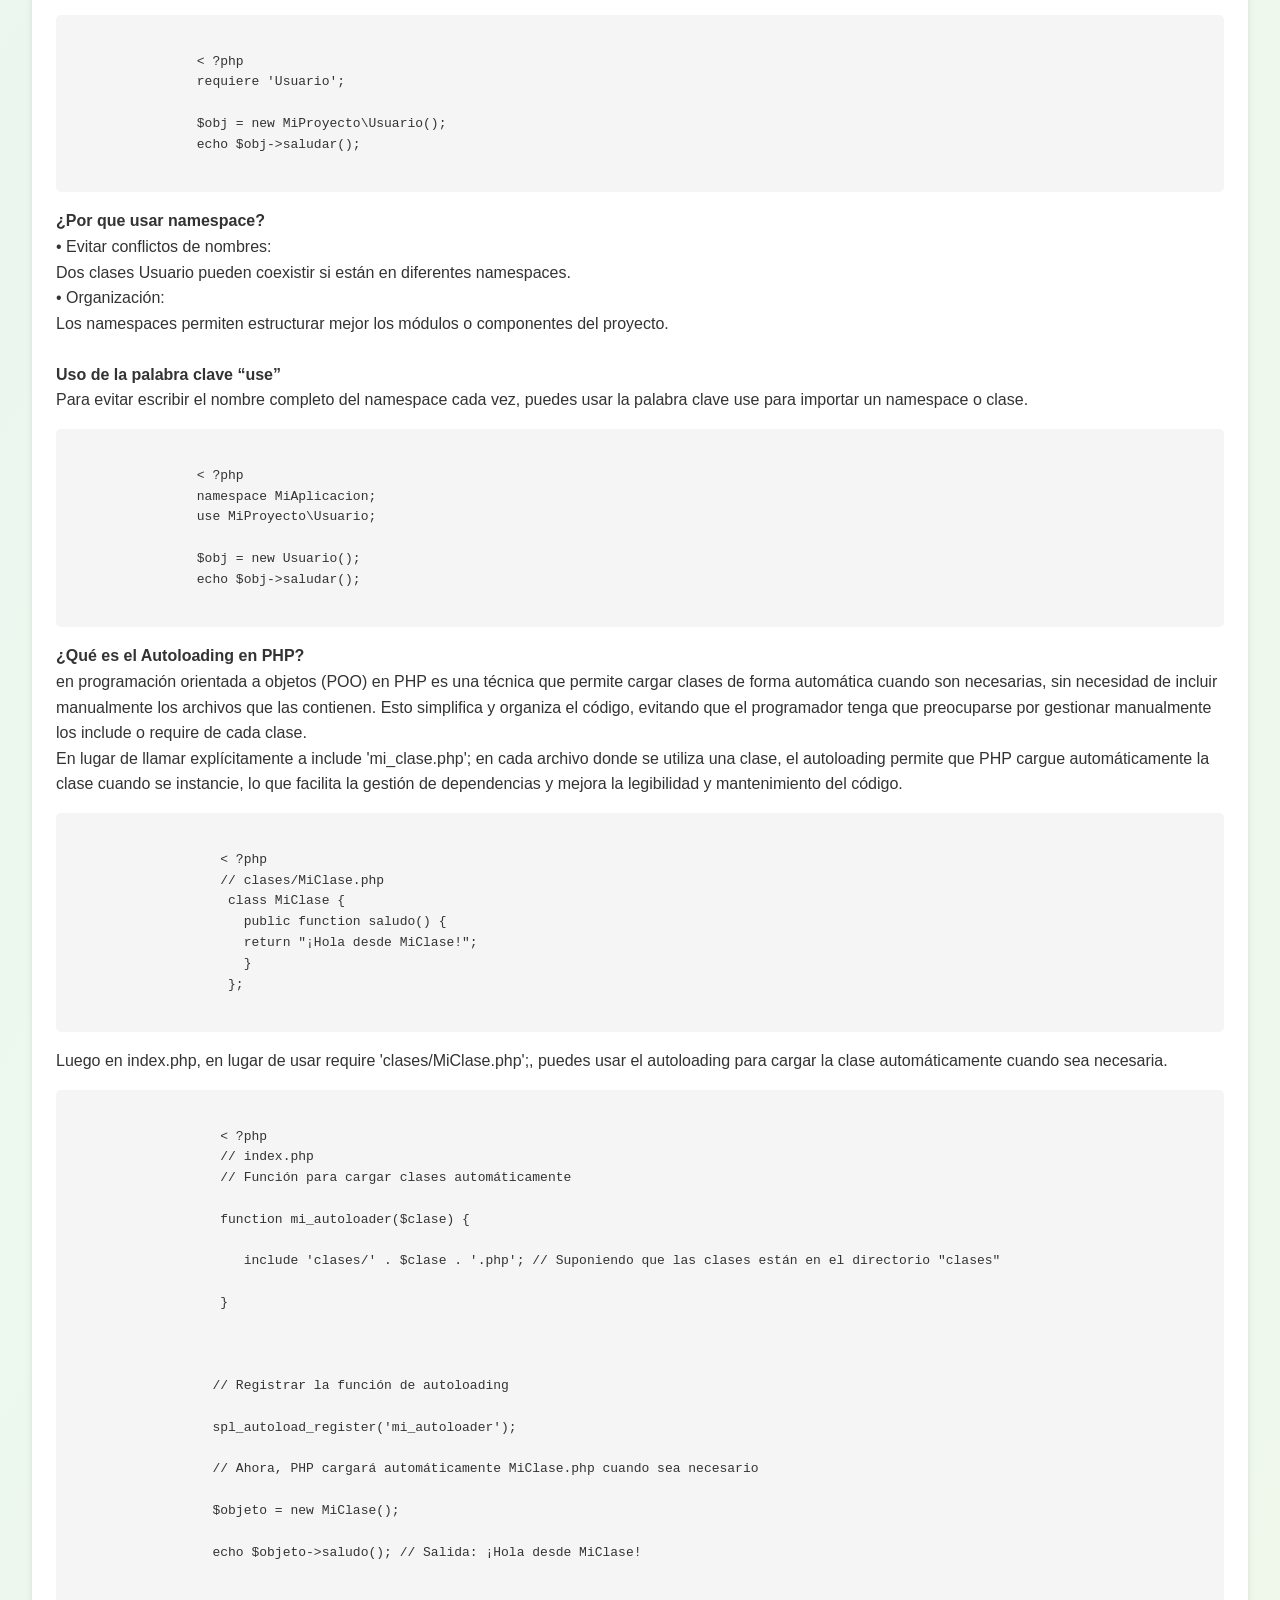
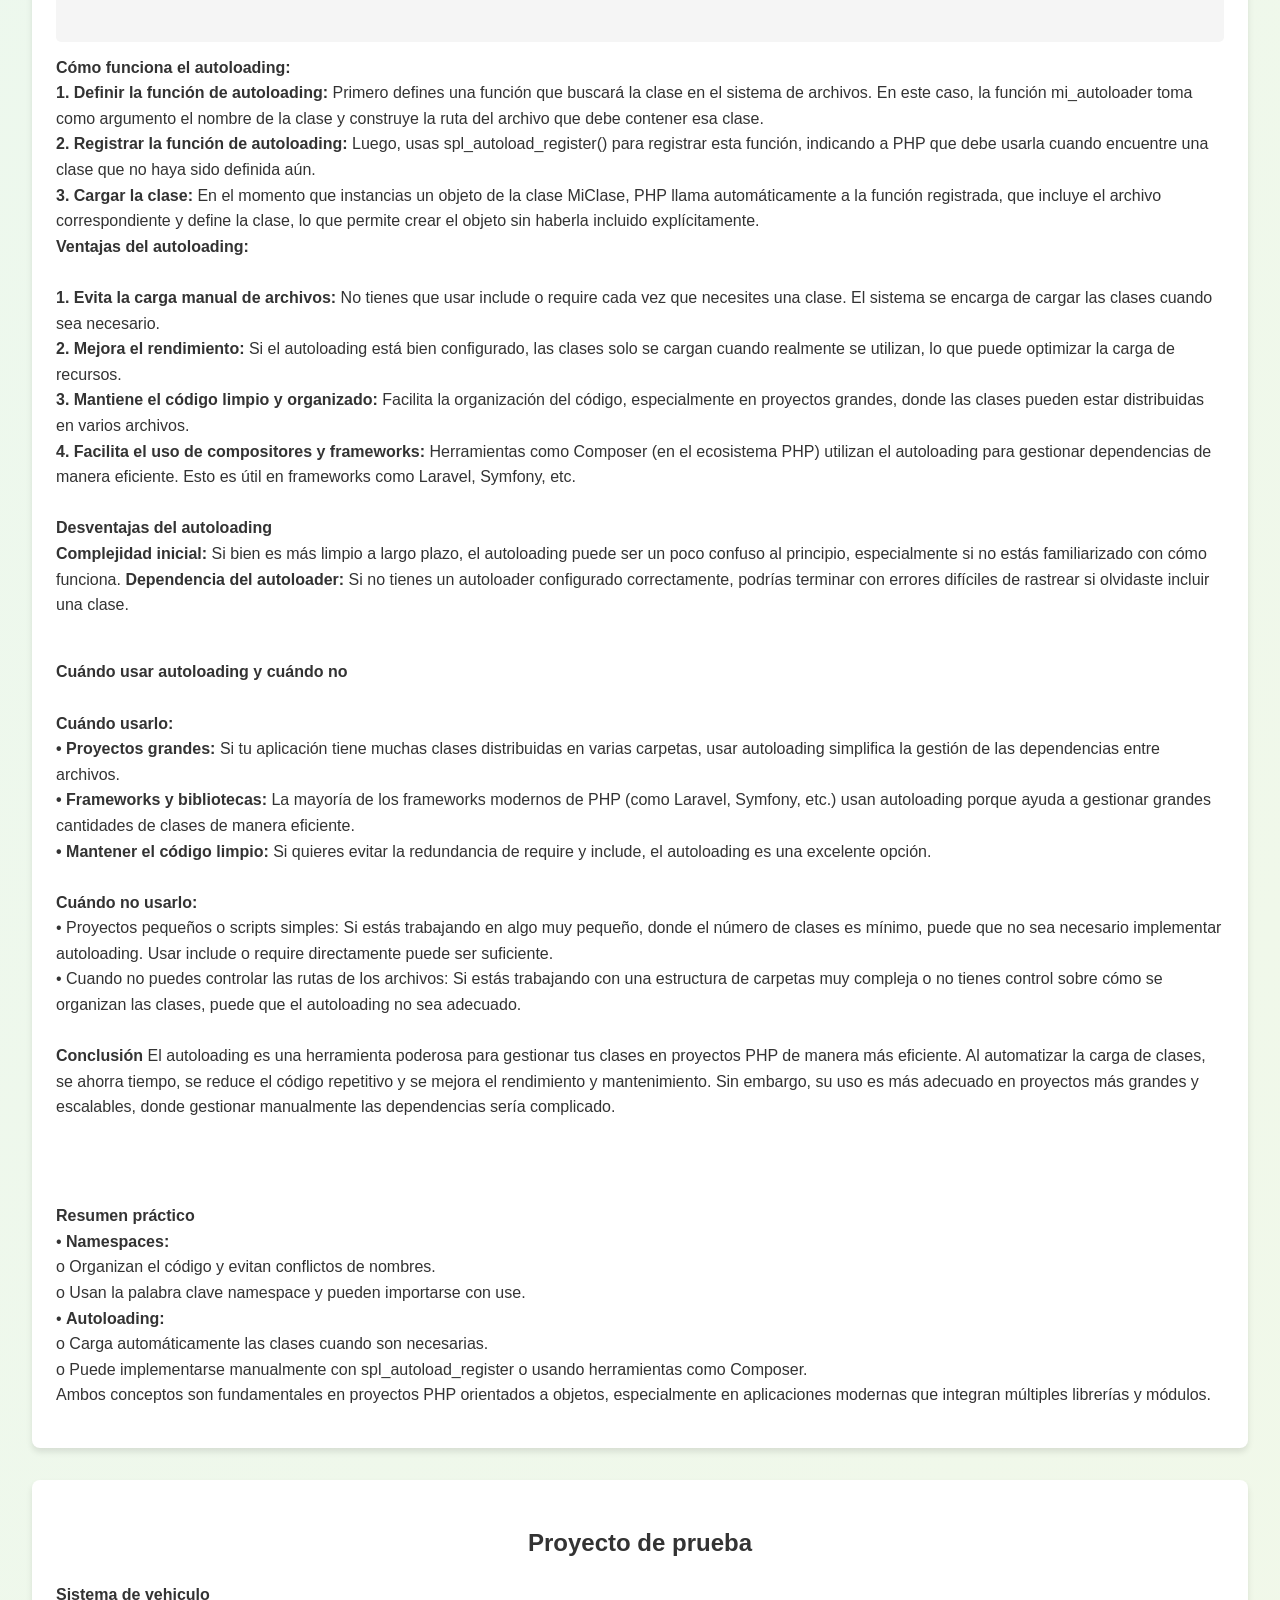
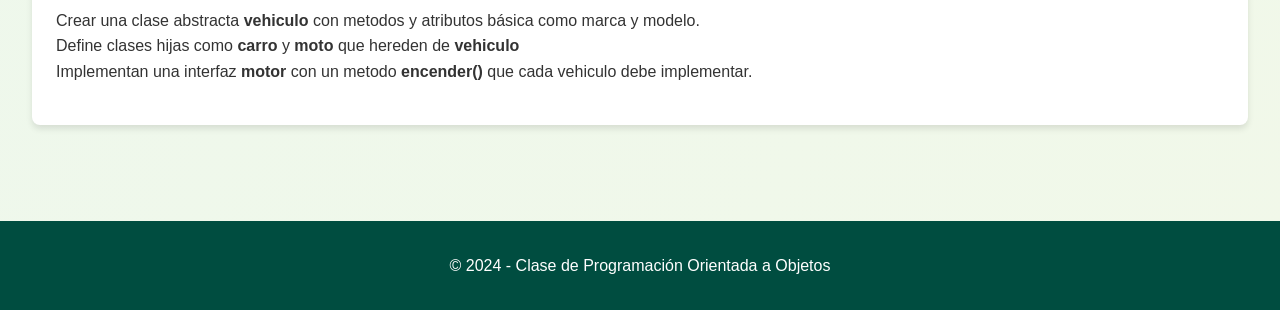
==== commit 30ad928d: "Update index.html" ====
--- a/index.html
+++ b/index.html
@@ -637,9 +637,33 @@
                 <br>
                 <b>4.	Facilita el uso de compositores y frameworks: </b>Herramientas como Composer (en el ecosistema PHP) utilizan el autoloading para gestionar dependencias de manera eficiente. Esto es útil en frameworks como Laravel, Symfony, etc.
 
-                <br> 
-                
-            </p>
+                <br>  <br> 
+                <b>Desventajas del autoloading  </b> <br> 
+                <b>Complejidad inicial: </b> Si bien es más limpio a largo plazo, el autoloading puede ser un poco confuso al principio, especialmente si no estás familiarizado con cómo funciona.
+                <b>Dependencia del autoloader:</b> Si no tienes un autoloader configurado correctamente, podrías terminar con errores difíciles de rastrear si olvidaste incluir una clase.
+                <br> <br> 
+            </p>
+
+            <p>
+                 <b>Cuándo usar autoloading y cuándo no  </b> <br> <br>
+                 <b>Cuándo usarlo: </b> <br>
+                <b>•	Proyectos grandes: </b> Si tu aplicación tiene muchas clases distribuidas en varias carpetas, usar autoloading simplifica la gestión de las dependencias entre archivos.
+                <br>
+                <b>•	Frameworks y bibliotecas: </b> La mayoría de los frameworks modernos de PHP (como Laravel, Symfony, etc.) usan autoloading porque ayuda a gestionar grandes cantidades de clases de manera eficiente.
+                <br>
+                <b>•	Mantener el código limpio: </b> Si quieres evitar la redundancia de require y include, el autoloading es una excelente opción.
+                <br> <br>
+                 <b>Cuándo no usarlo: </b> <br>
+                •	Proyectos pequeños o scripts simples: Si estás trabajando en algo muy pequeño, donde el número de clases es mínimo, puede que no sea necesario implementar autoloading. Usar include o require directamente puede ser suficiente.
+                <br>
+                •	Cuando no puedes controlar las rutas de los archivos: Si estás trabajando con una estructura de carpetas muy compleja o no tienes control sobre cómo se organizan las clases, puede que el autoloading no sea adecuado.
+                <br> <br>
+                
+                 <b>Conclusión </b>
+                El autoloading es una herramienta poderosa para gestionar tus clases en proyectos PHP de manera más eficiente. Al automatizar la carga de clases, se ahorra tiempo, se reduce el código repetitivo y se mejora el rendimiento y mantenimiento. Sin embargo, su uso es más adecuado en proyectos más grandes y escalables, donde gestionar manualmente las dependencias sería complicado.
+              
+            </p>
+            <br> <br> 
             <p>
                 <b>Resumen práctico </b><br>
                 •	<b>Namespaces:</b> <br>
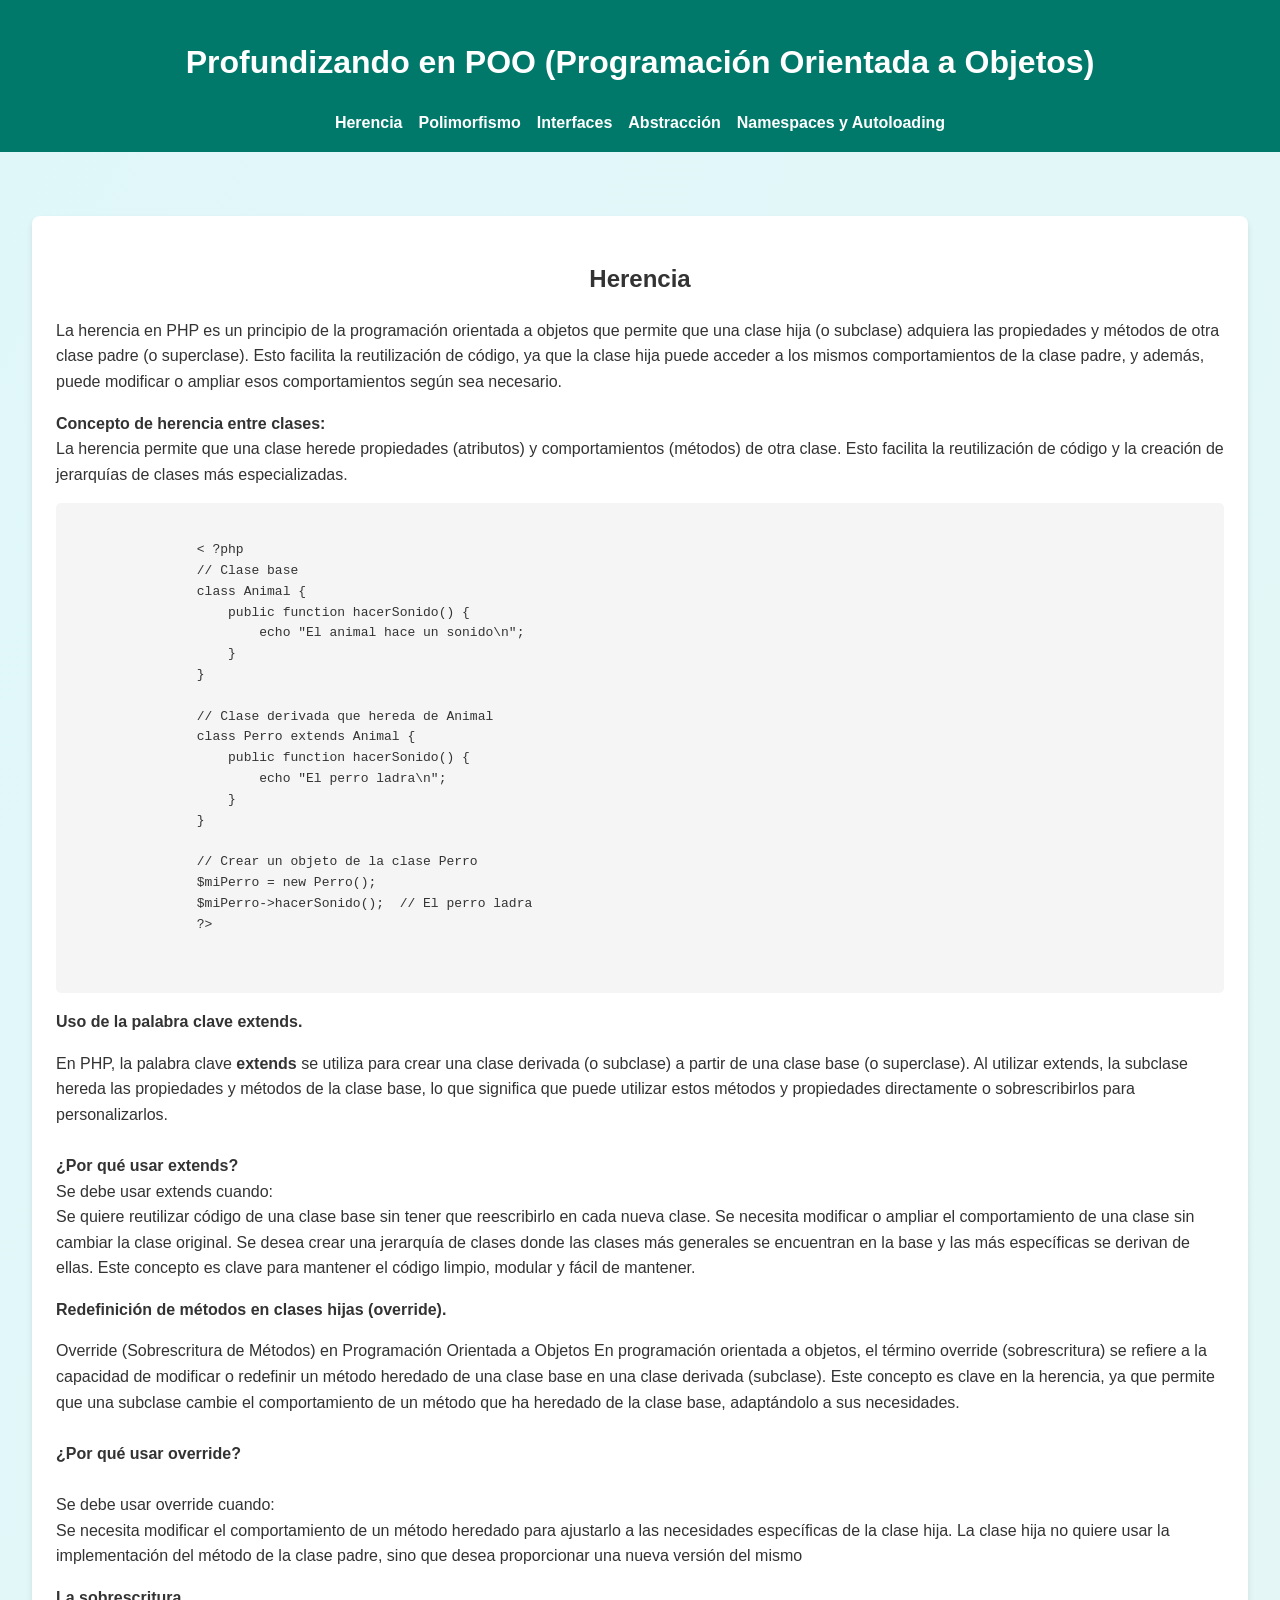
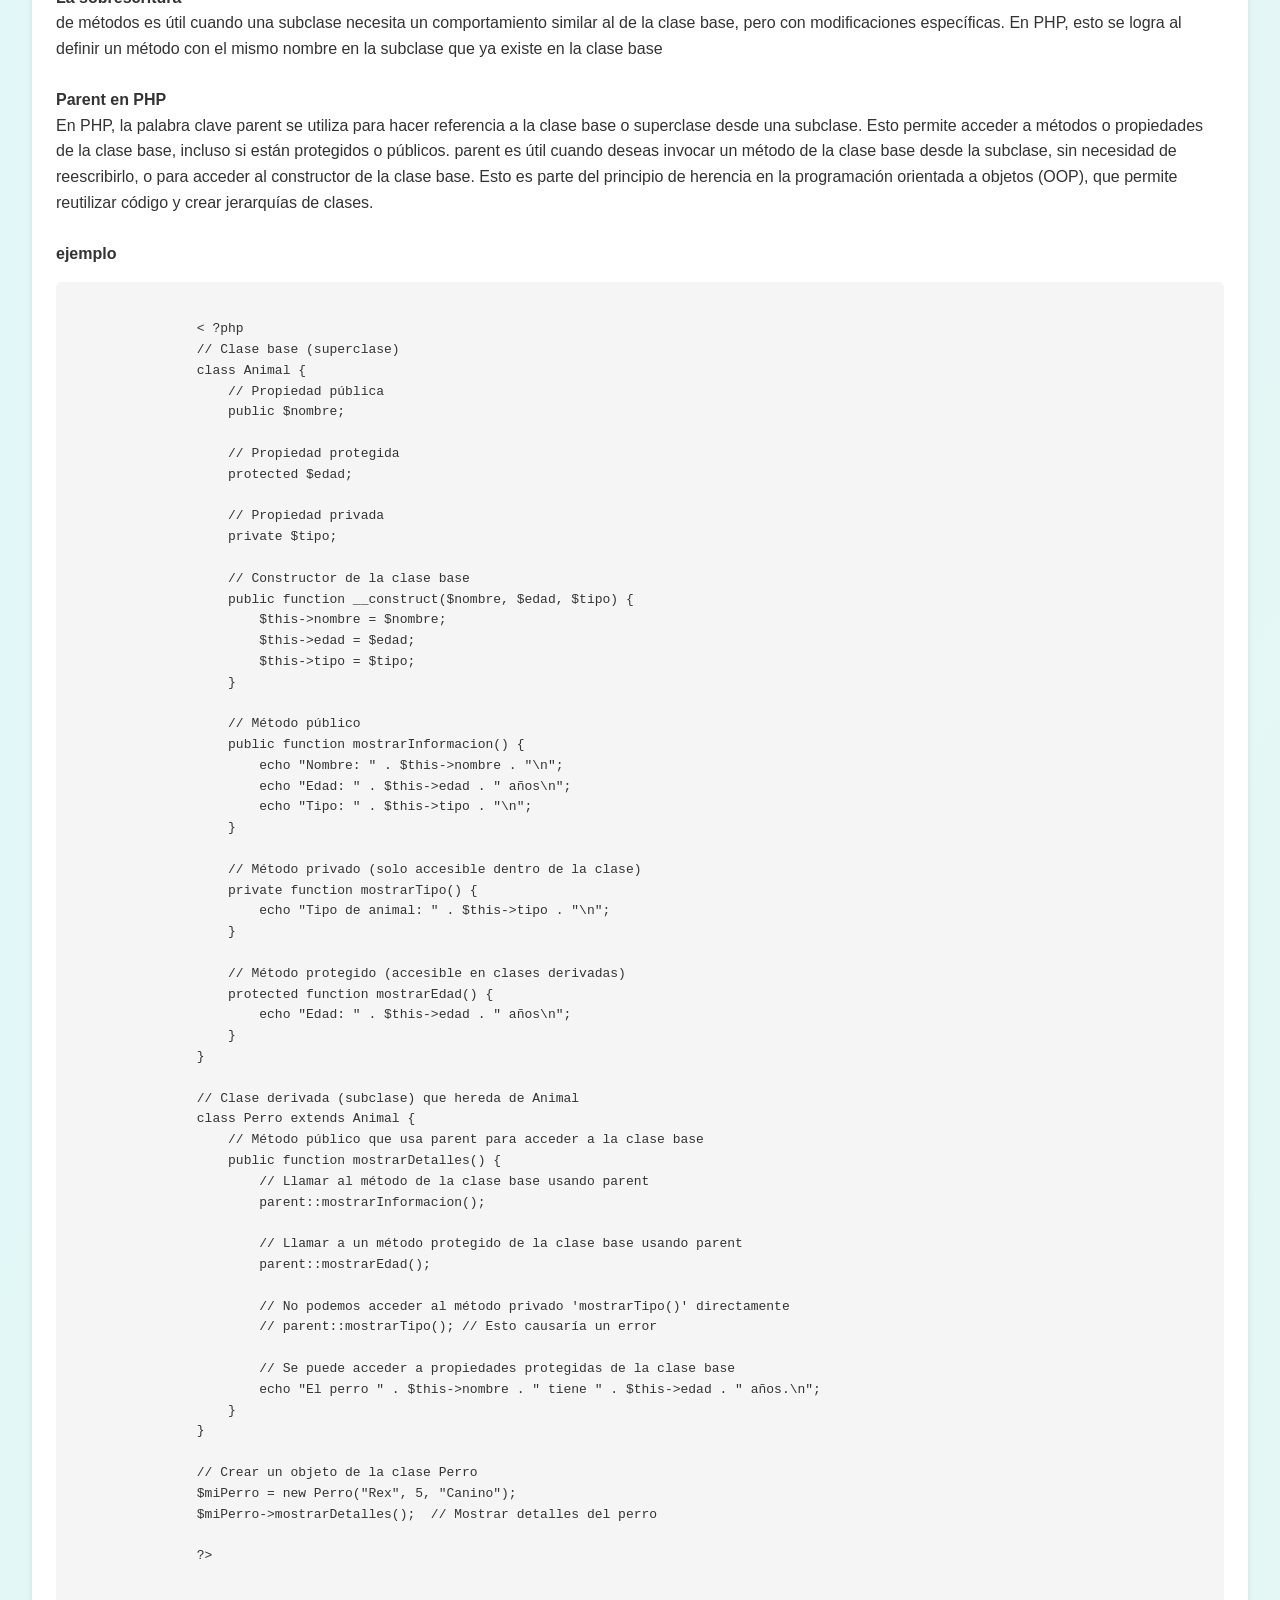
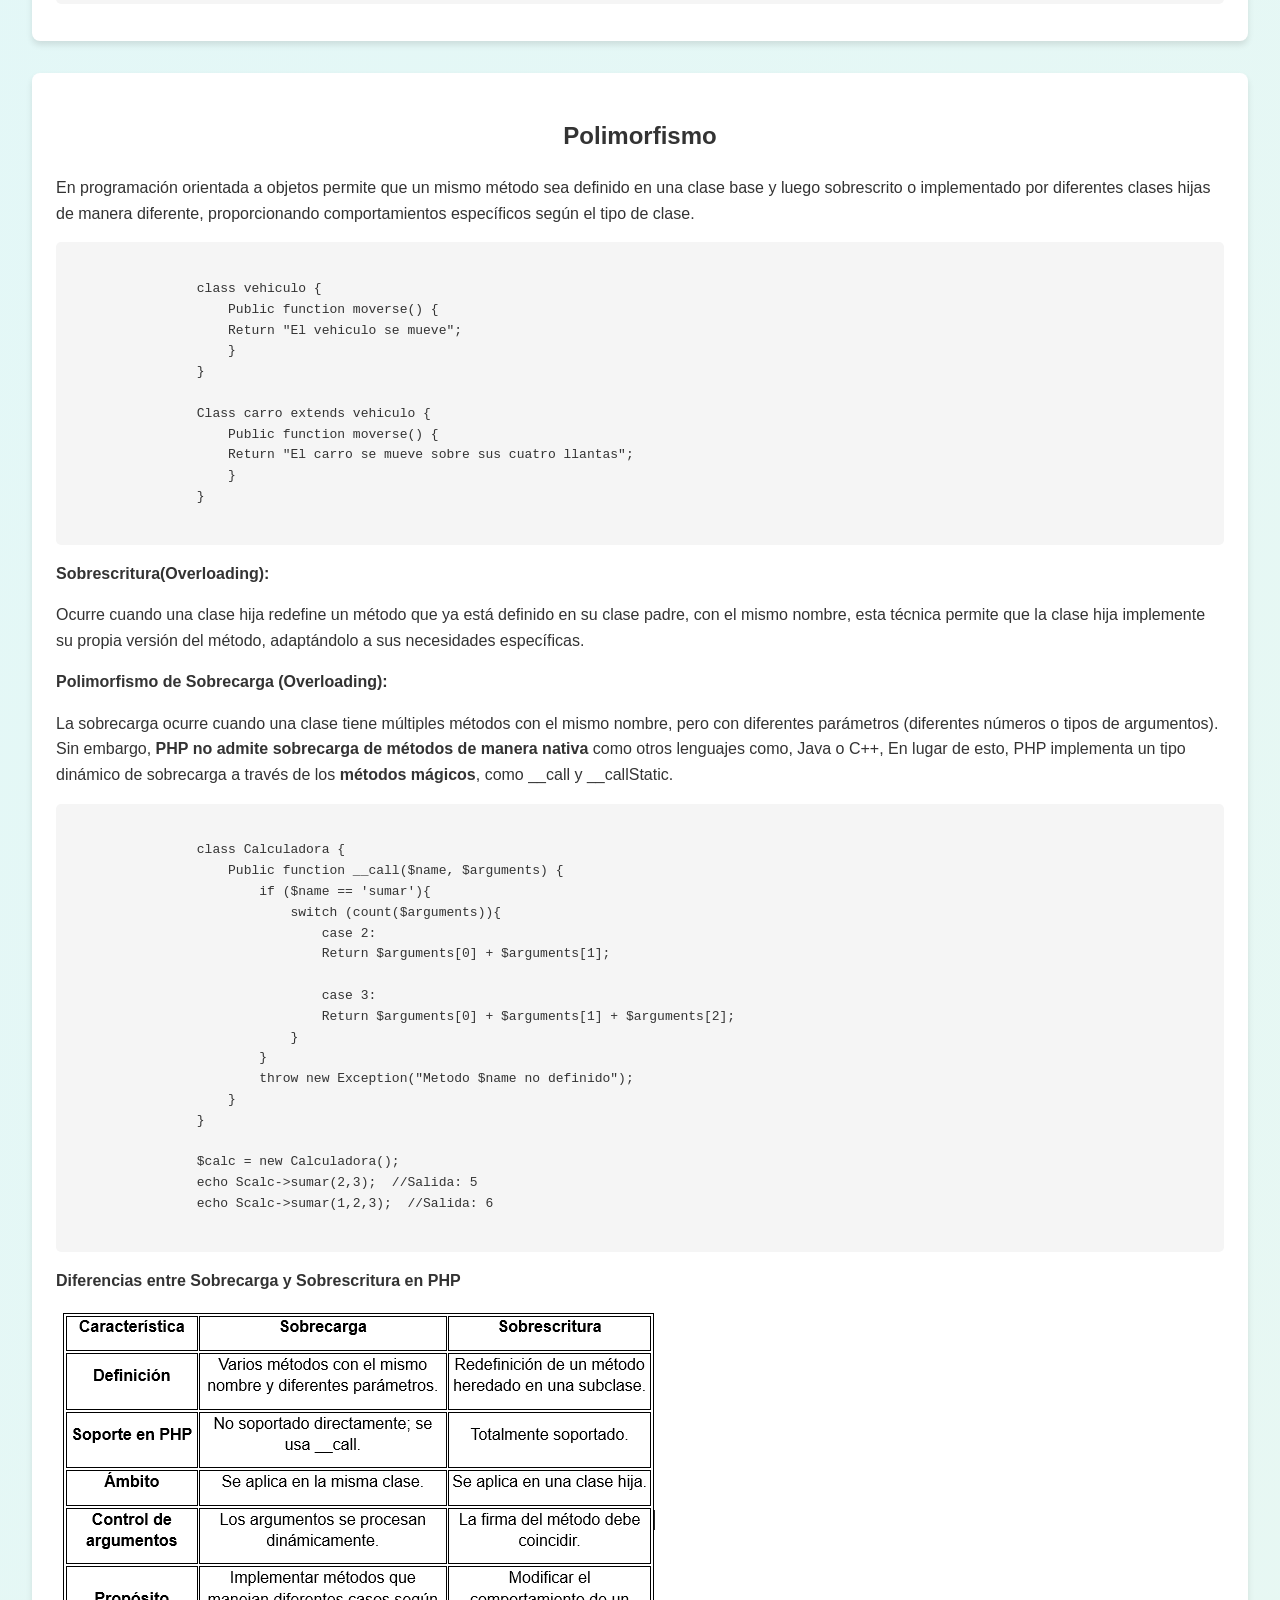
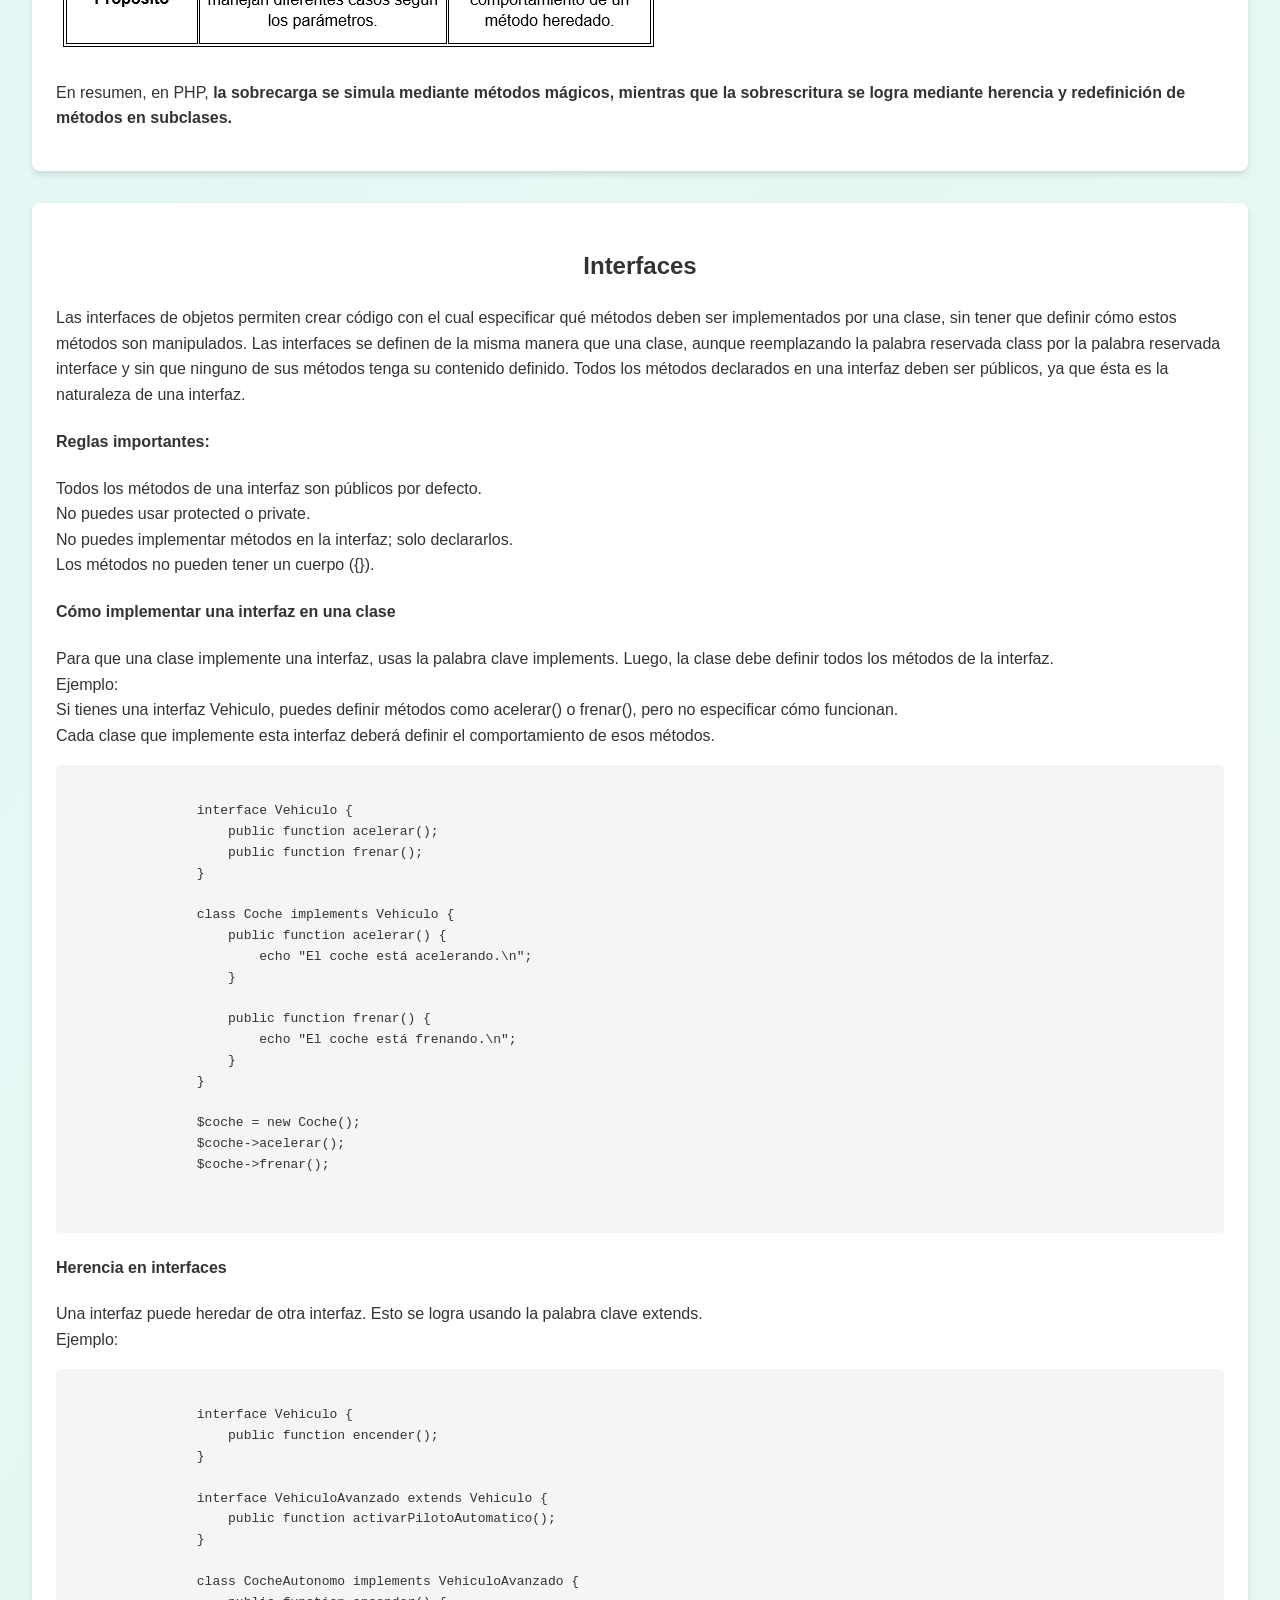
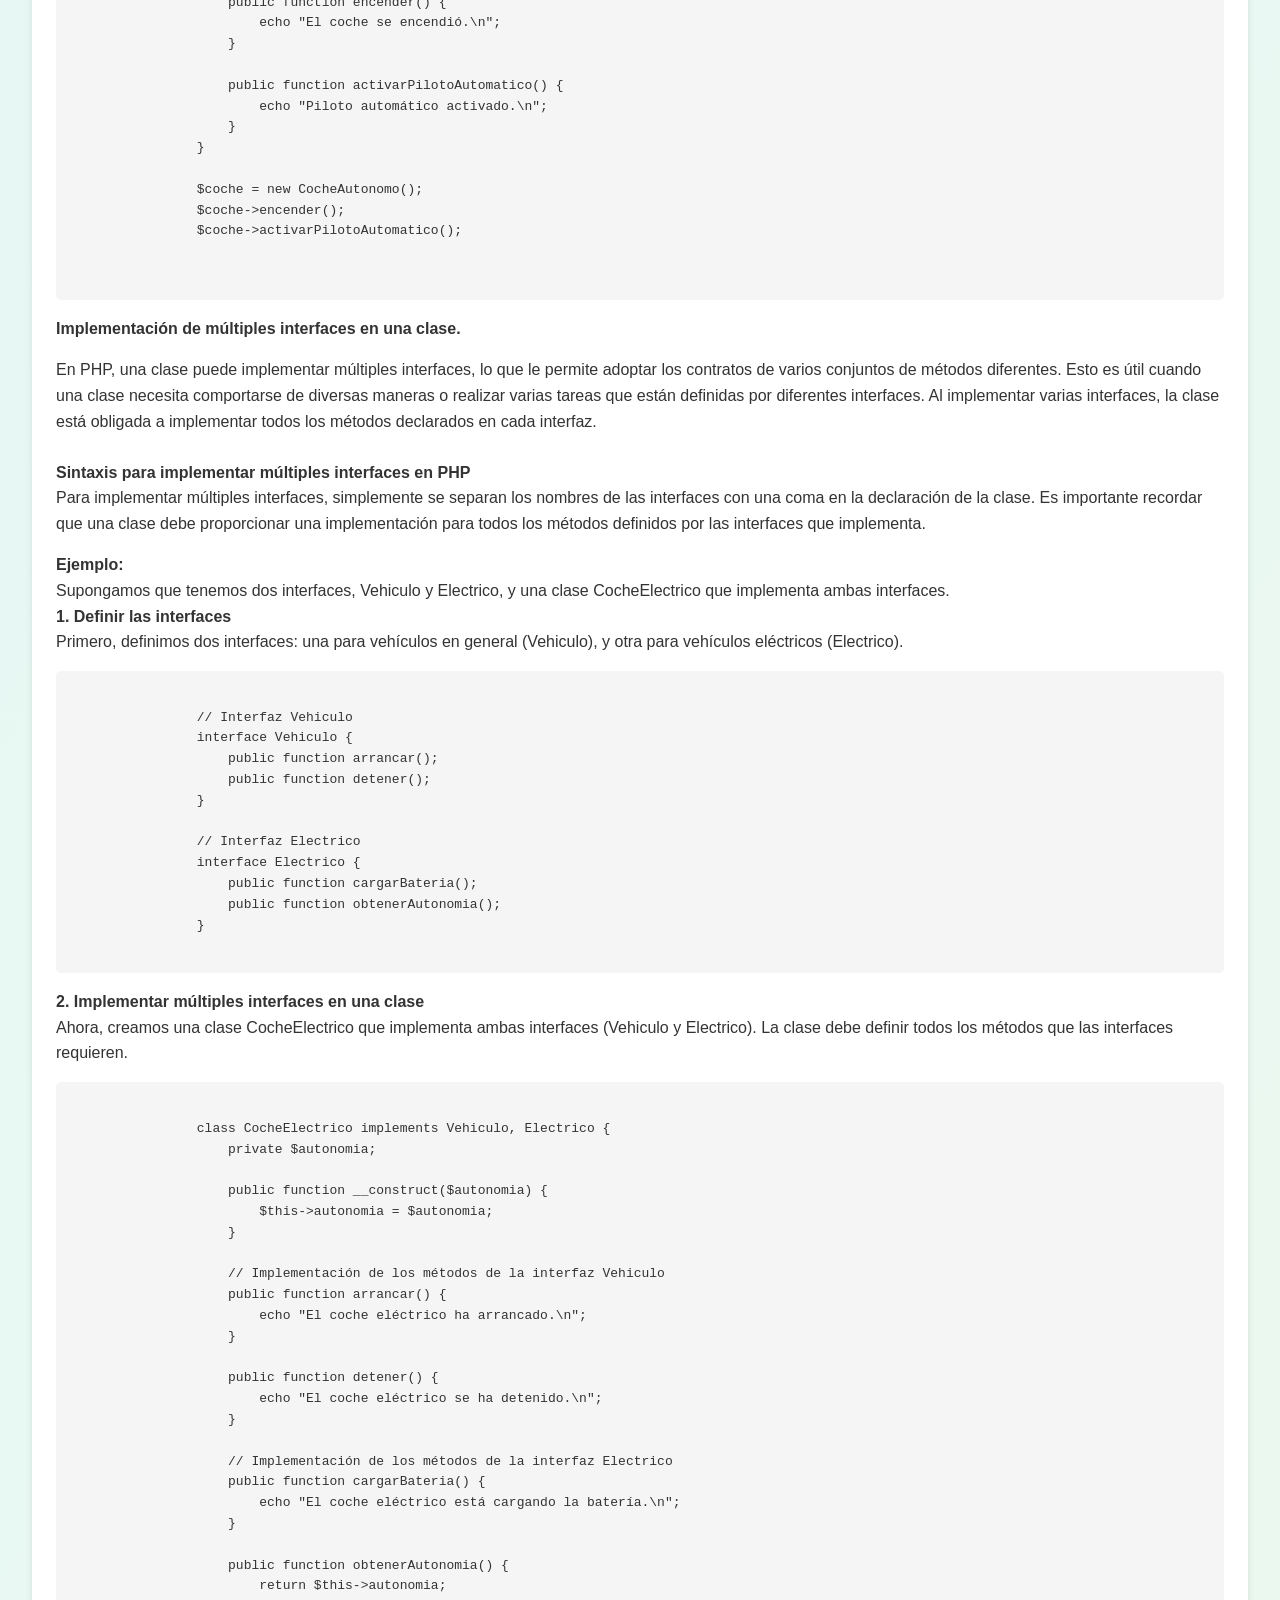
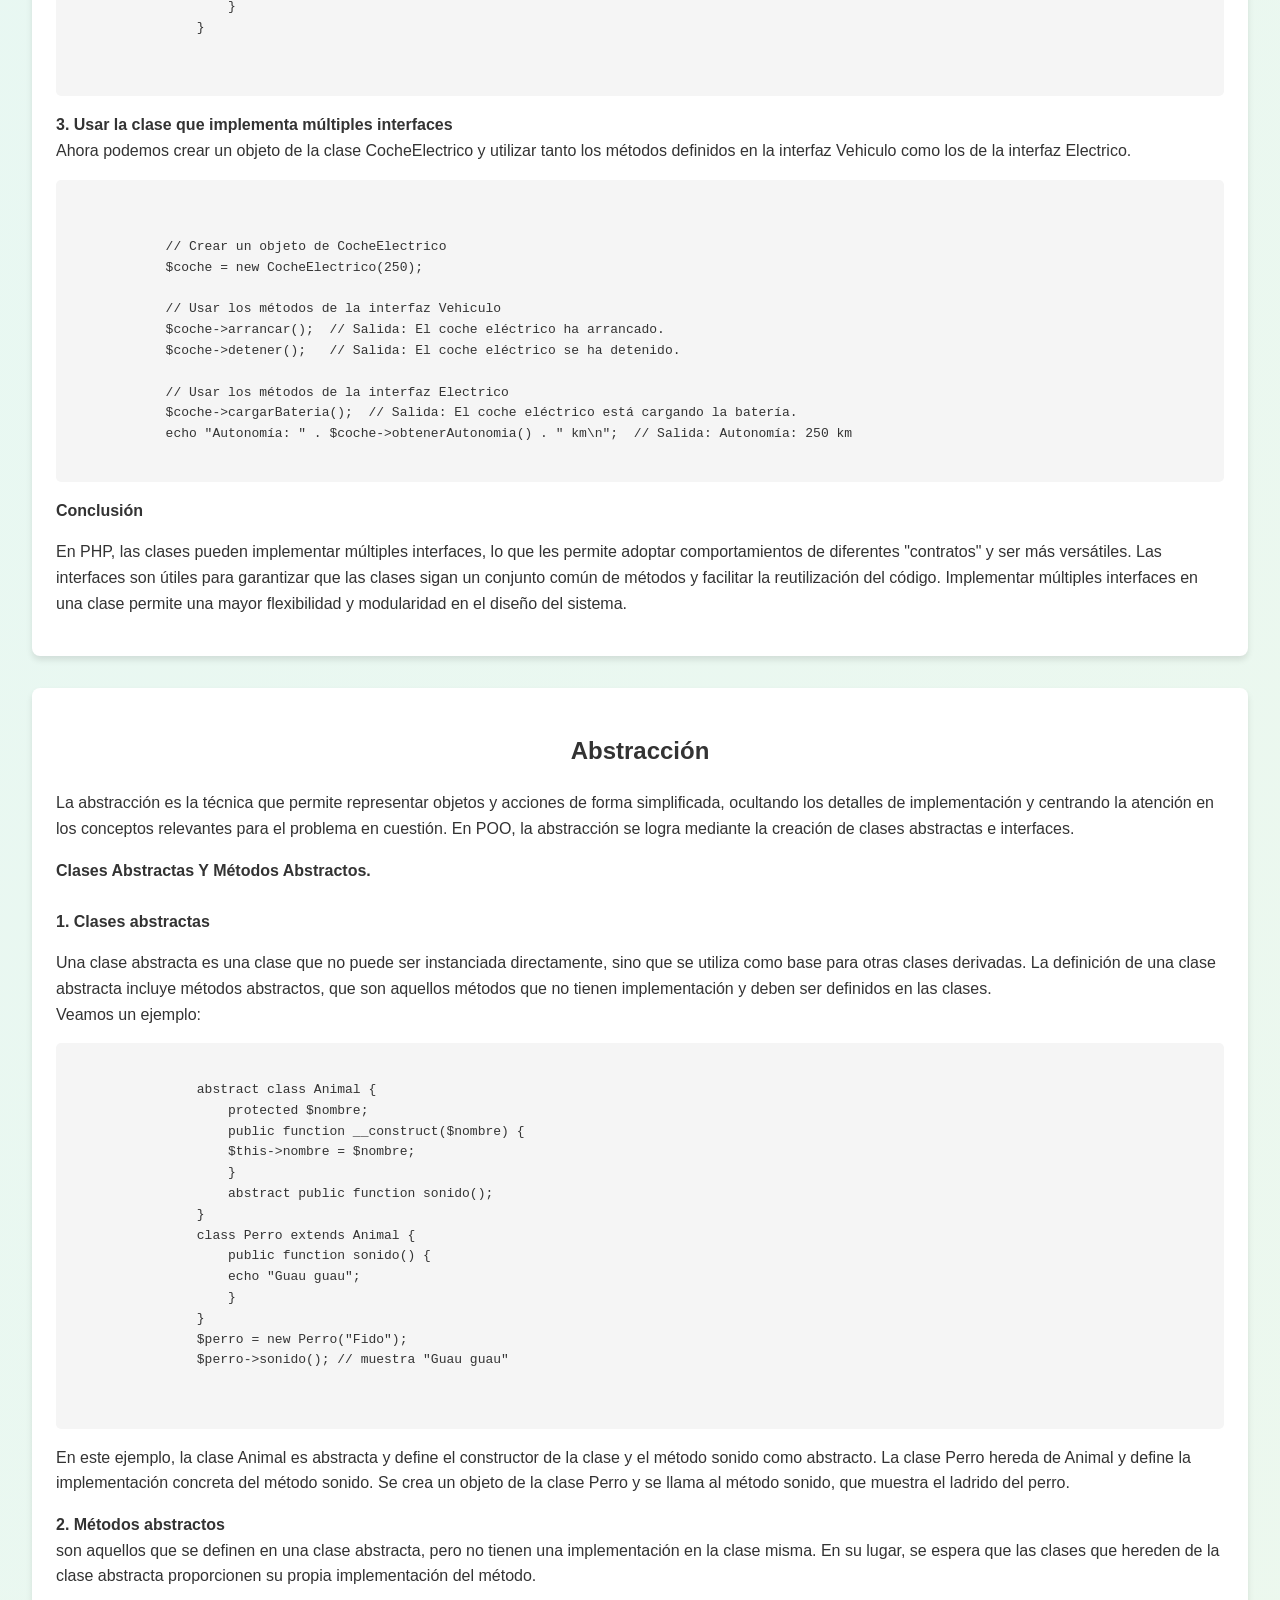
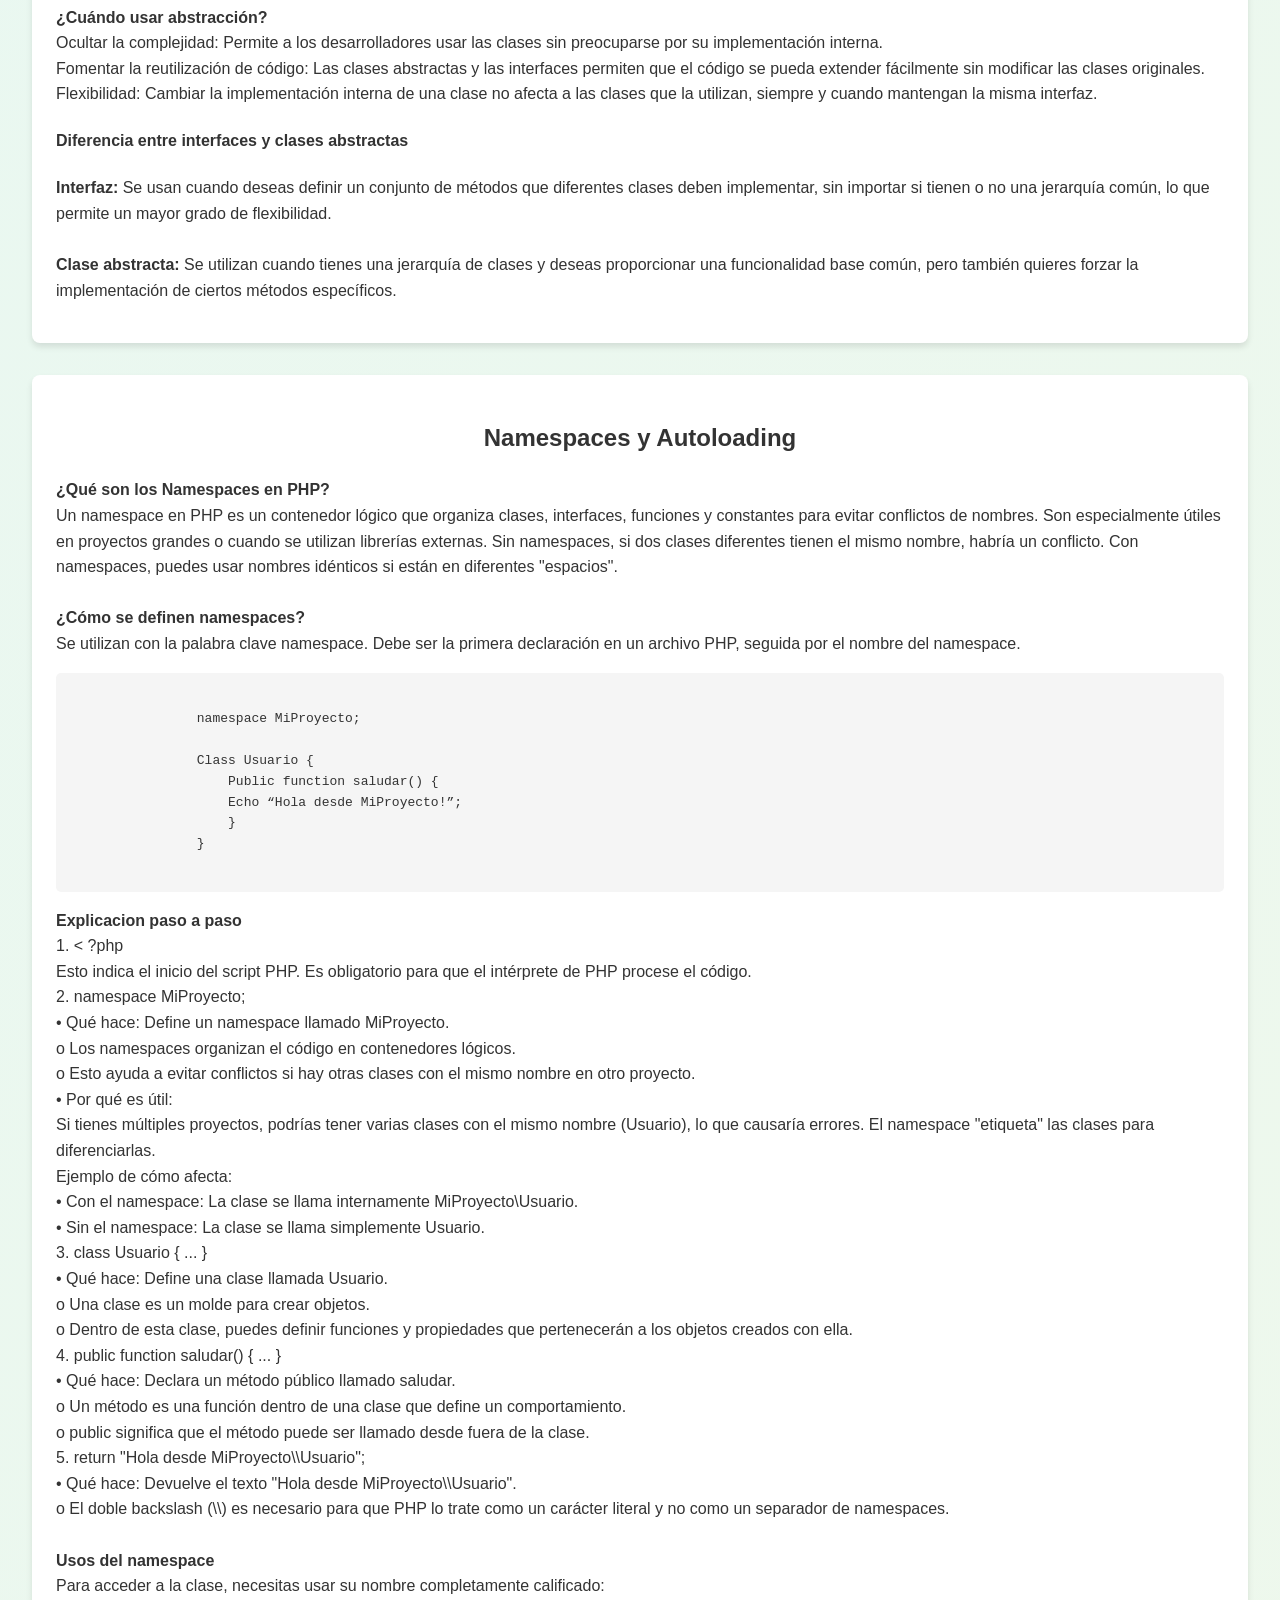
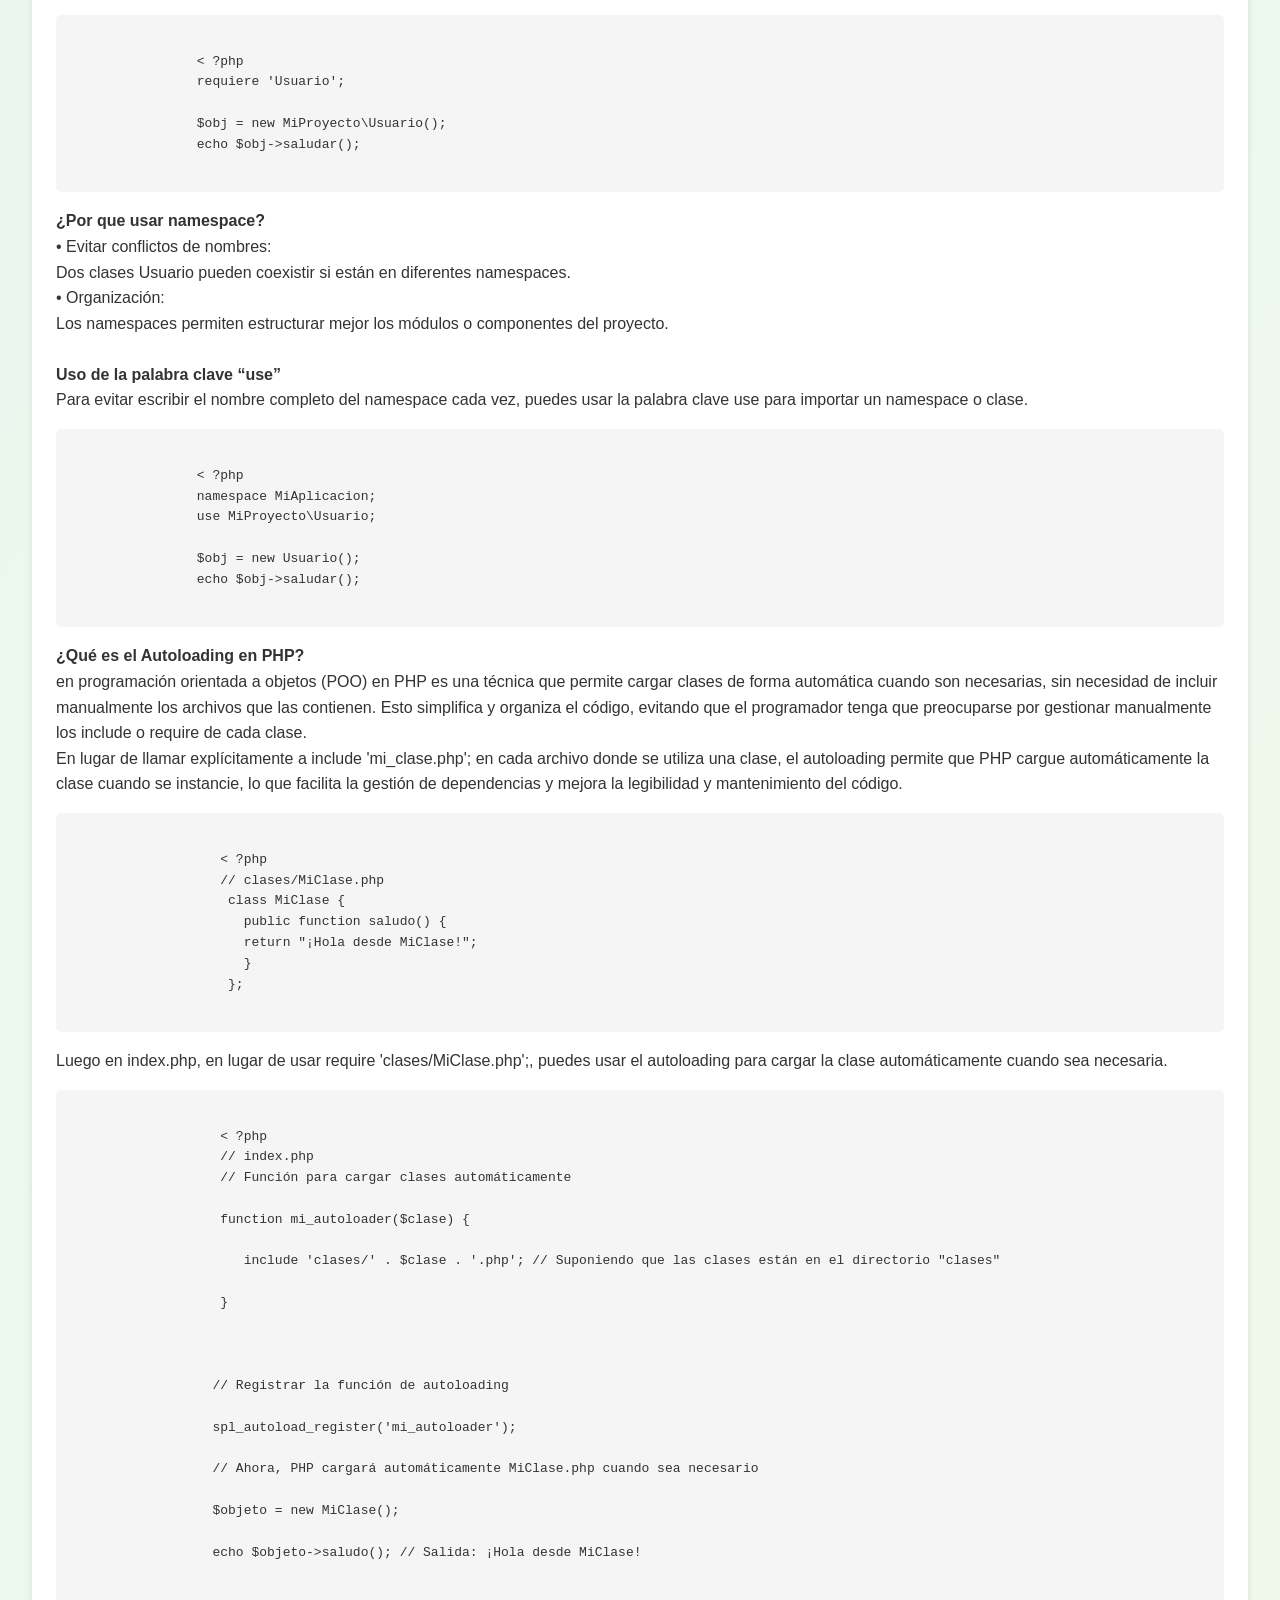
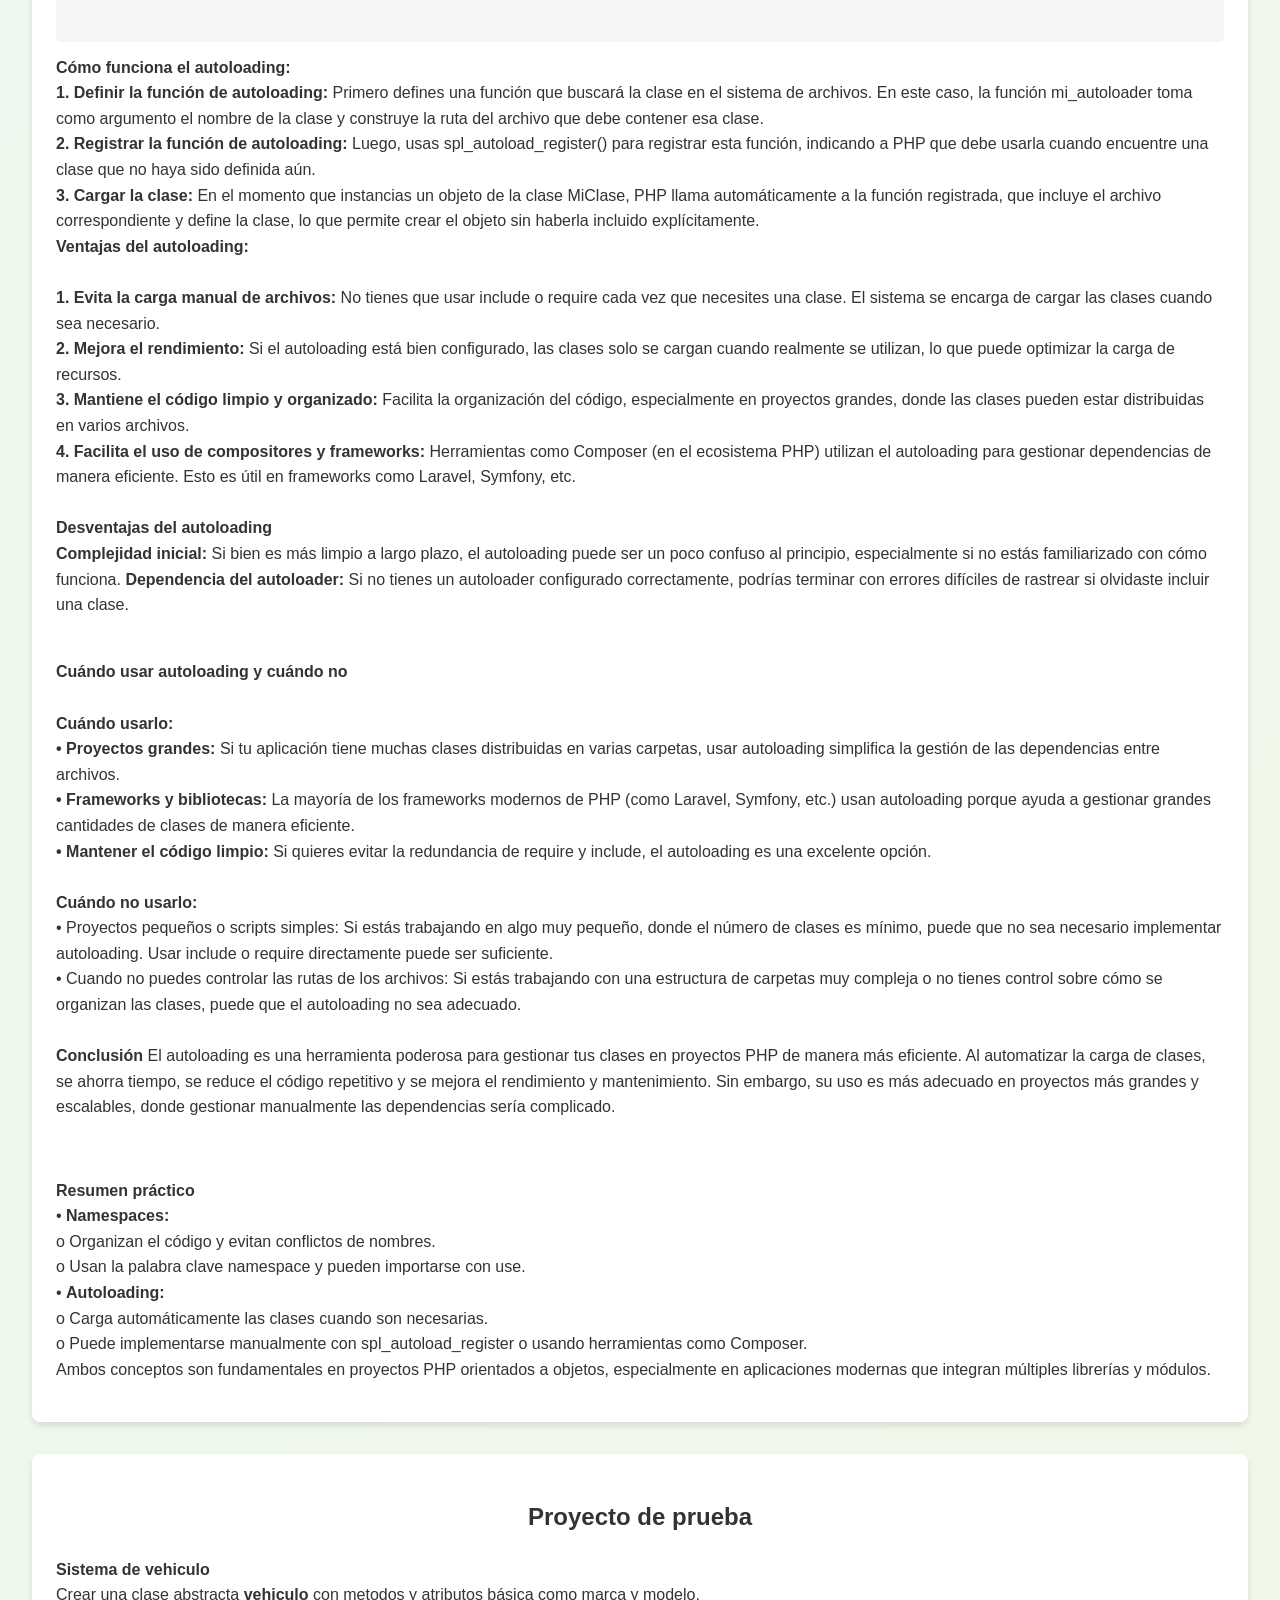
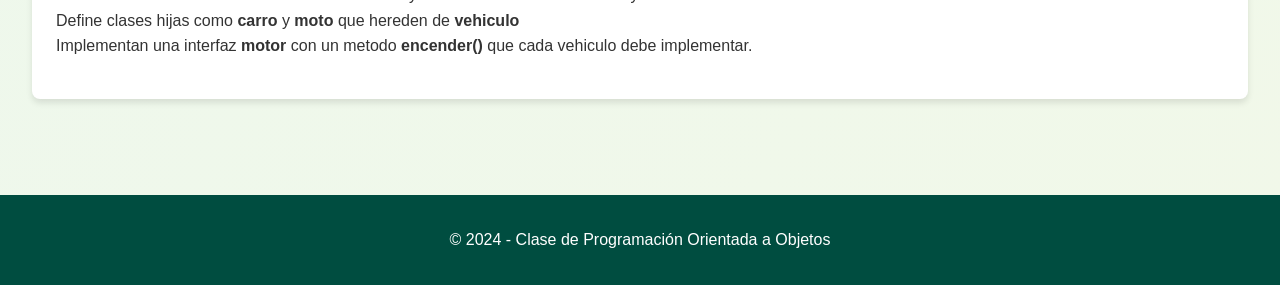
==== commit 3c1b0347: "Update index.html" ====
--- a/index.html
+++ b/index.html
@@ -620,7 +620,7 @@
                     
                 </code></pre>
             
-                <b>Cómo funciona el autoloading: </b> <br>
+                <strong>Cómo funciona el autoloading: </strong> <br>
                 <b>1.	Definir la función de autoloading: </b>Primero defines una función que buscará la clase en el sistema de archivos. En este caso, la función mi_autoloader toma como argumento el nombre de la clase y construye la ruta del archivo que debe contener esa clase.
                 <br>
                 <b>2.	Registrar la función de autoloading: </b>Luego, usas spl_autoload_register() para registrar esta función, indicando a PHP que debe usarla cuando encuentre una clase que no haya sido definida aún.
@@ -663,7 +663,7 @@
                 El autoloading es una herramienta poderosa para gestionar tus clases en proyectos PHP de manera más eficiente. Al automatizar la carga de clases, se ahorra tiempo, se reduce el código repetitivo y se mejora el rendimiento y mantenimiento. Sin embargo, su uso es más adecuado en proyectos más grandes y escalables, donde gestionar manualmente las dependencias sería complicado.
               
             </p>
-            <br> <br> 
+            <br> 
             <p>
                 <b>Resumen práctico </b><br>
                 •	<b>Namespaces:</b> <br>
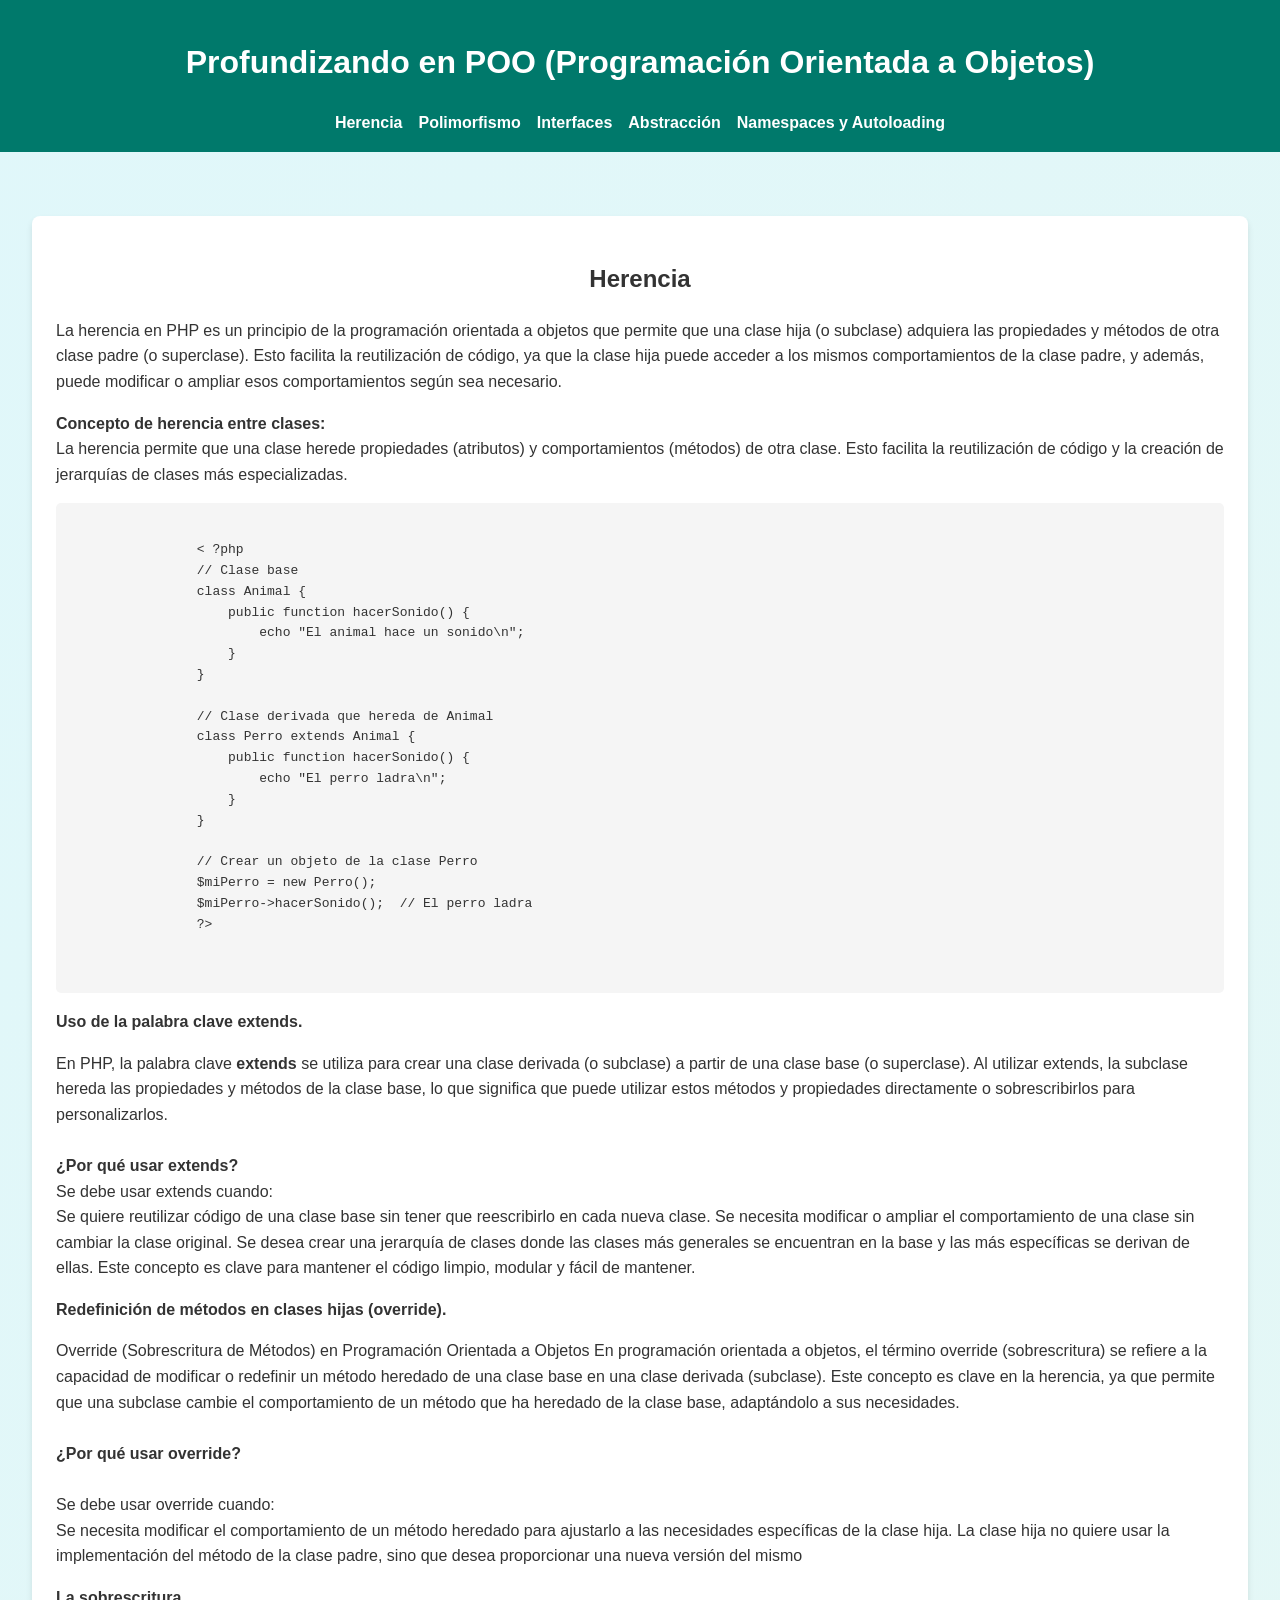
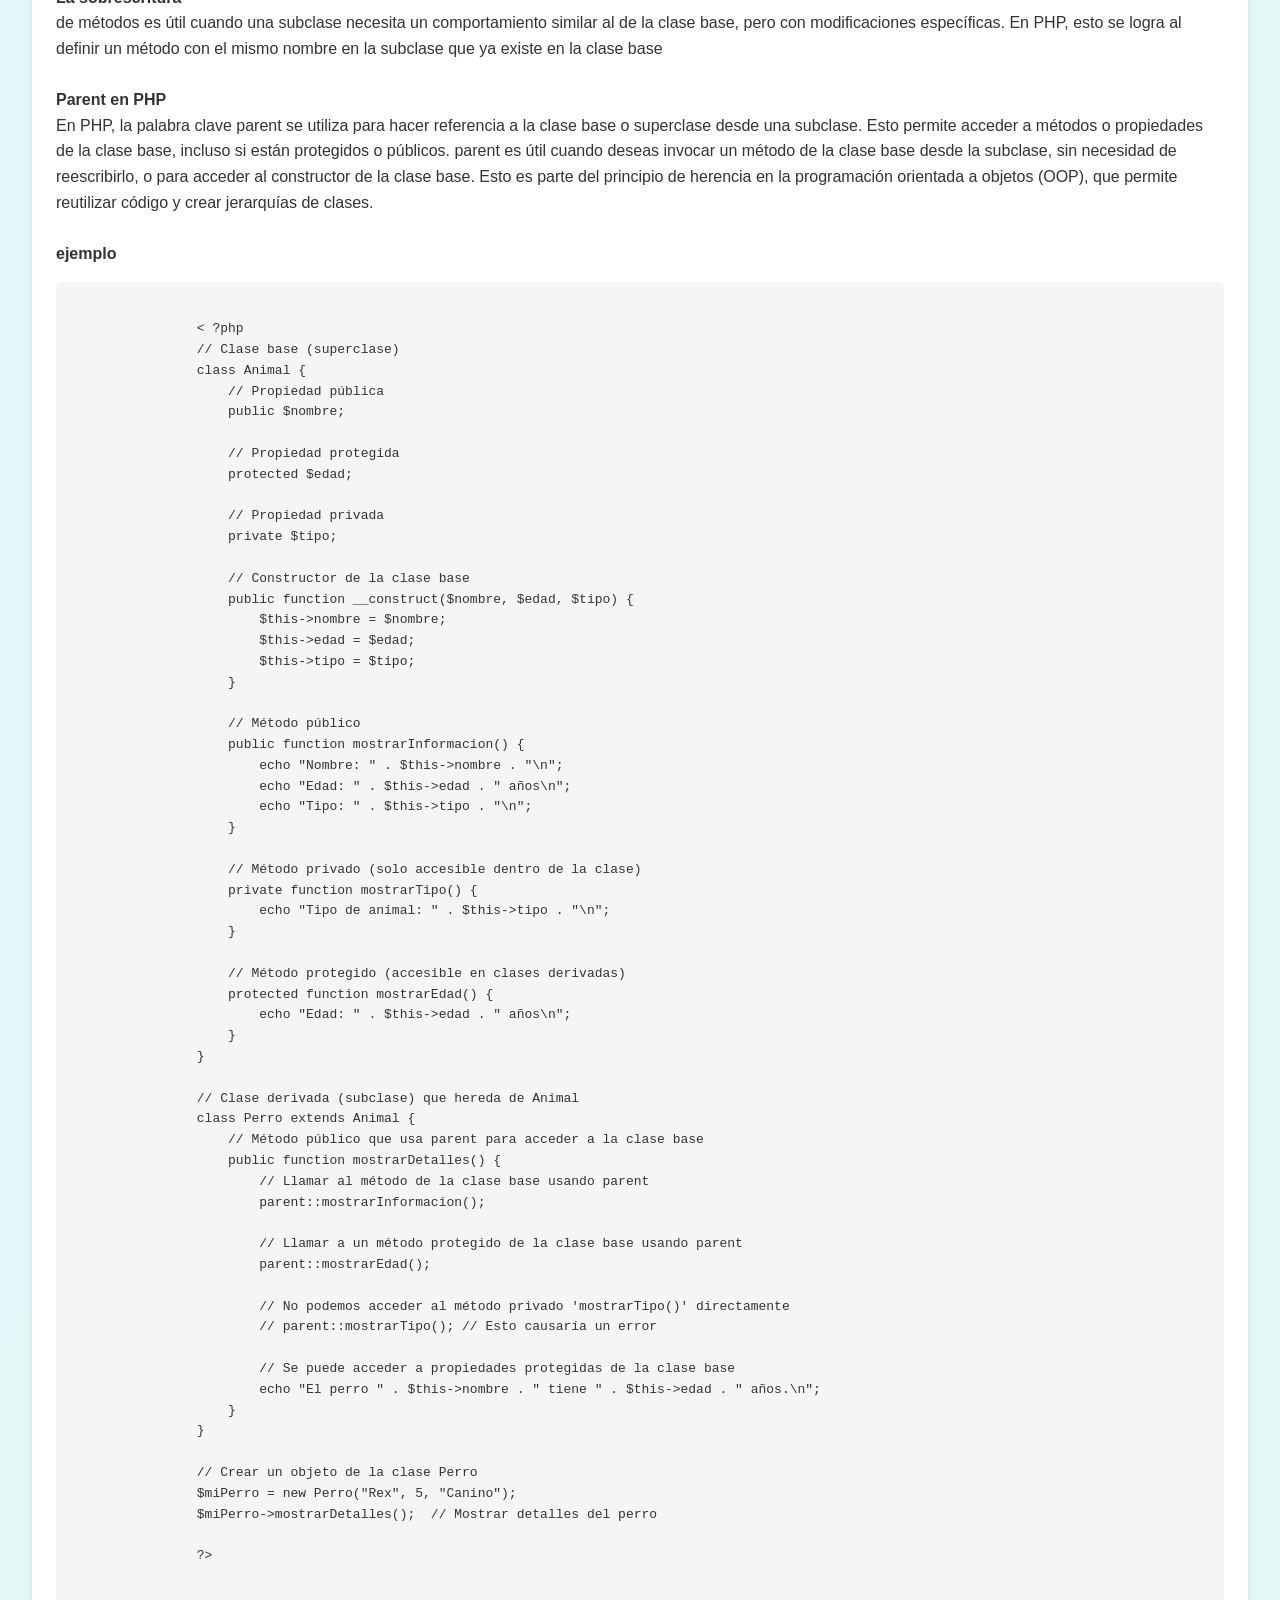
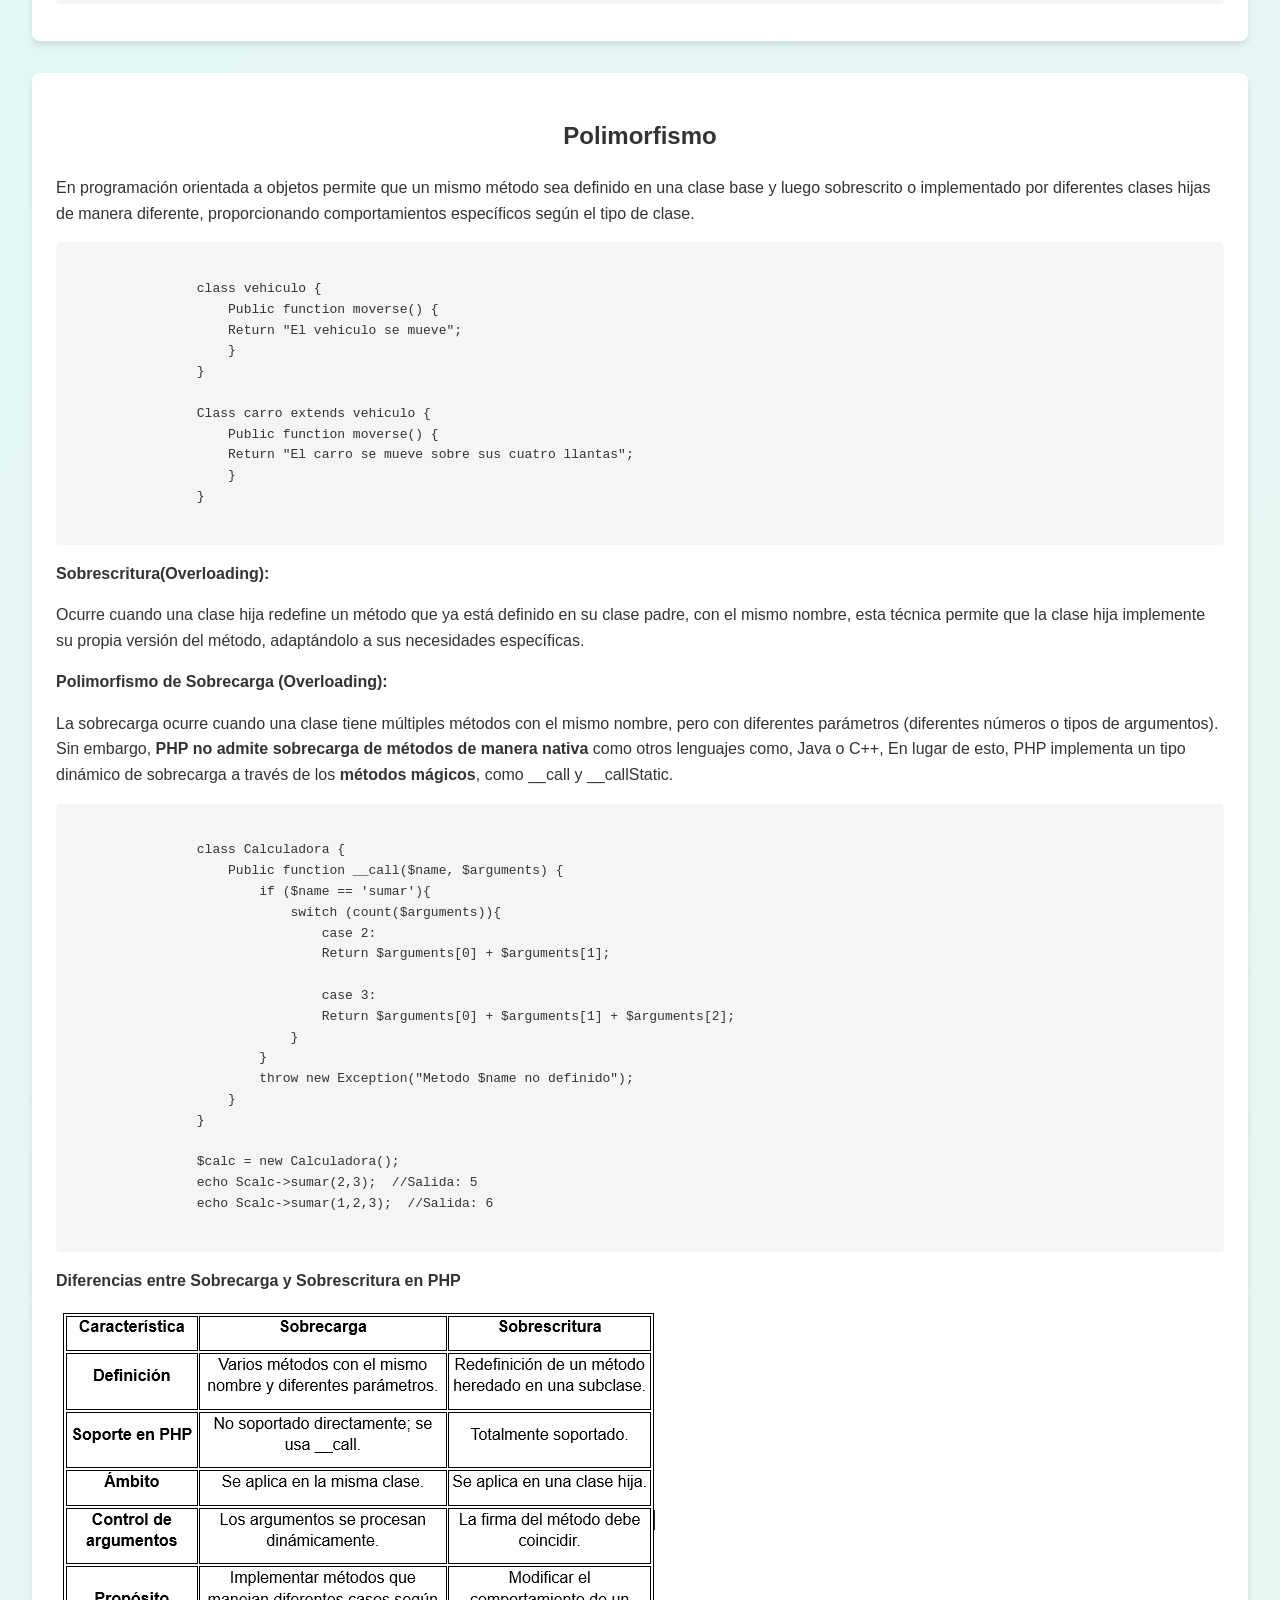
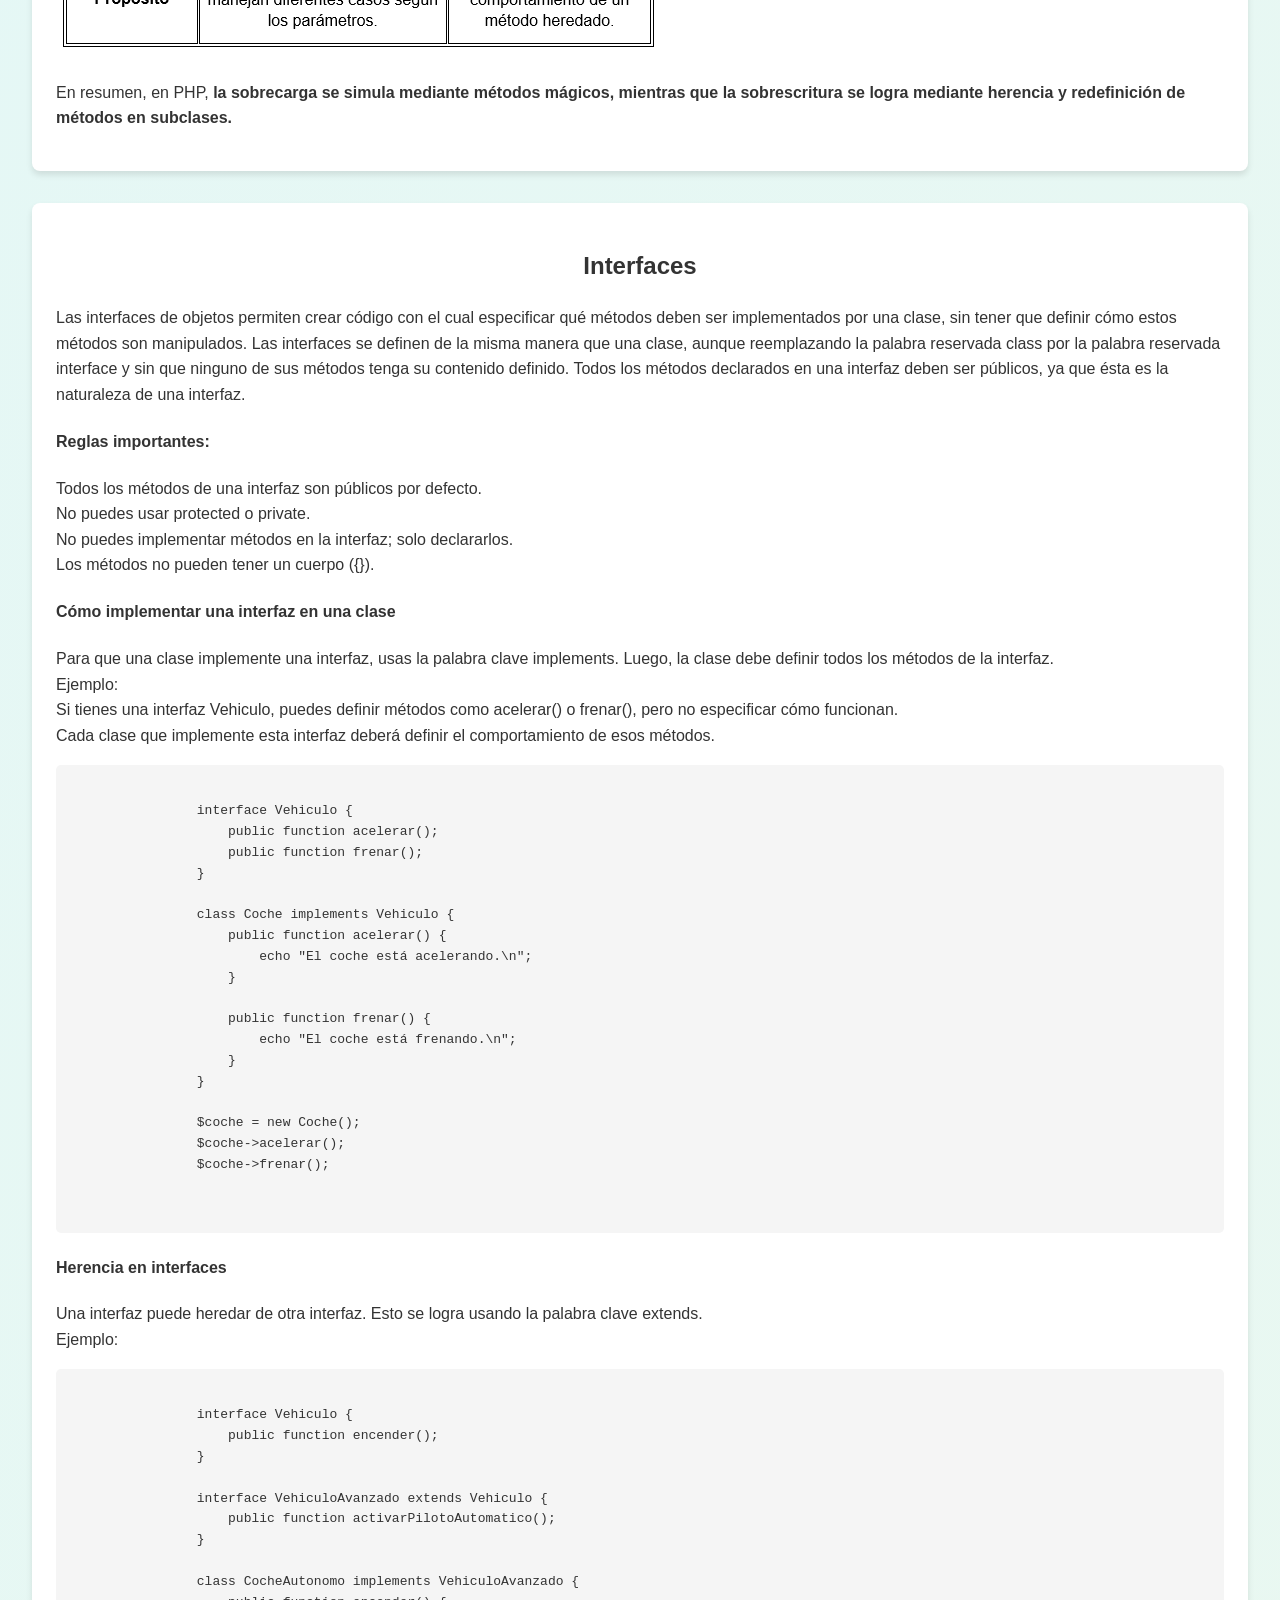
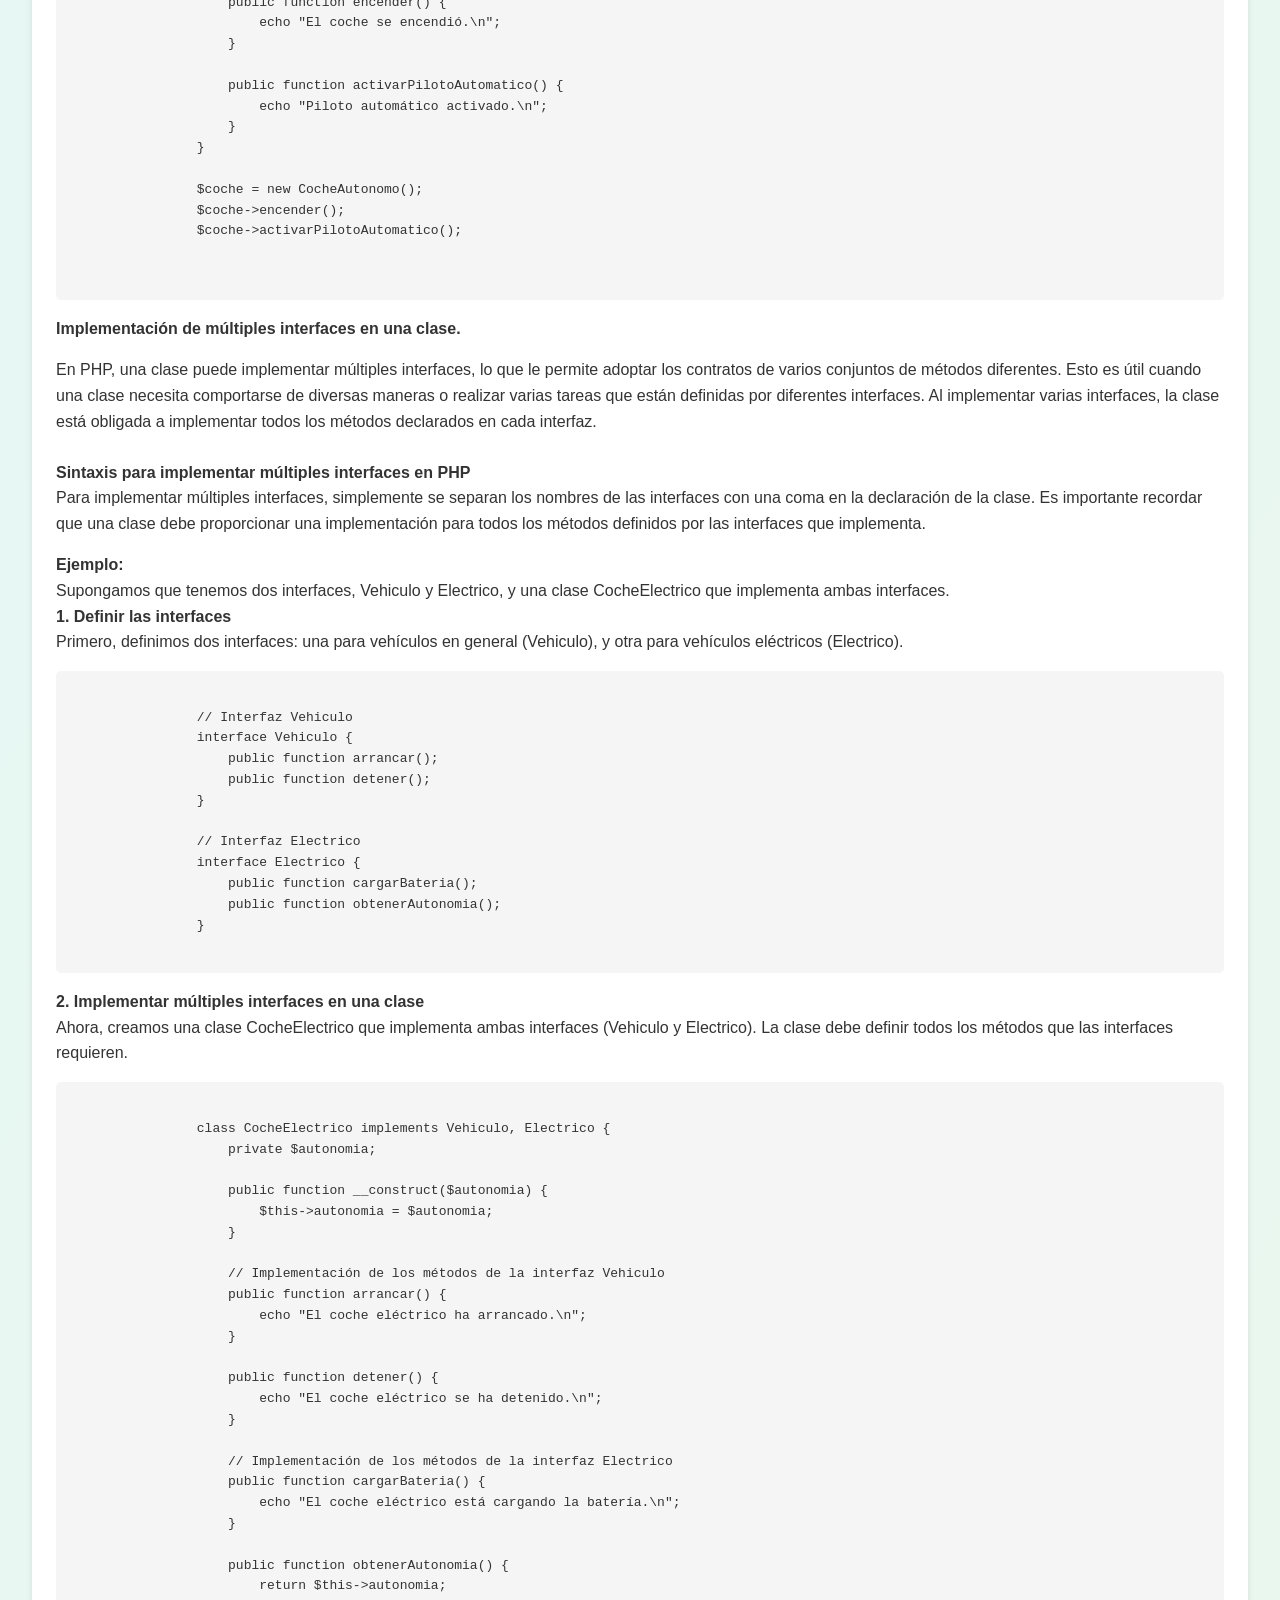
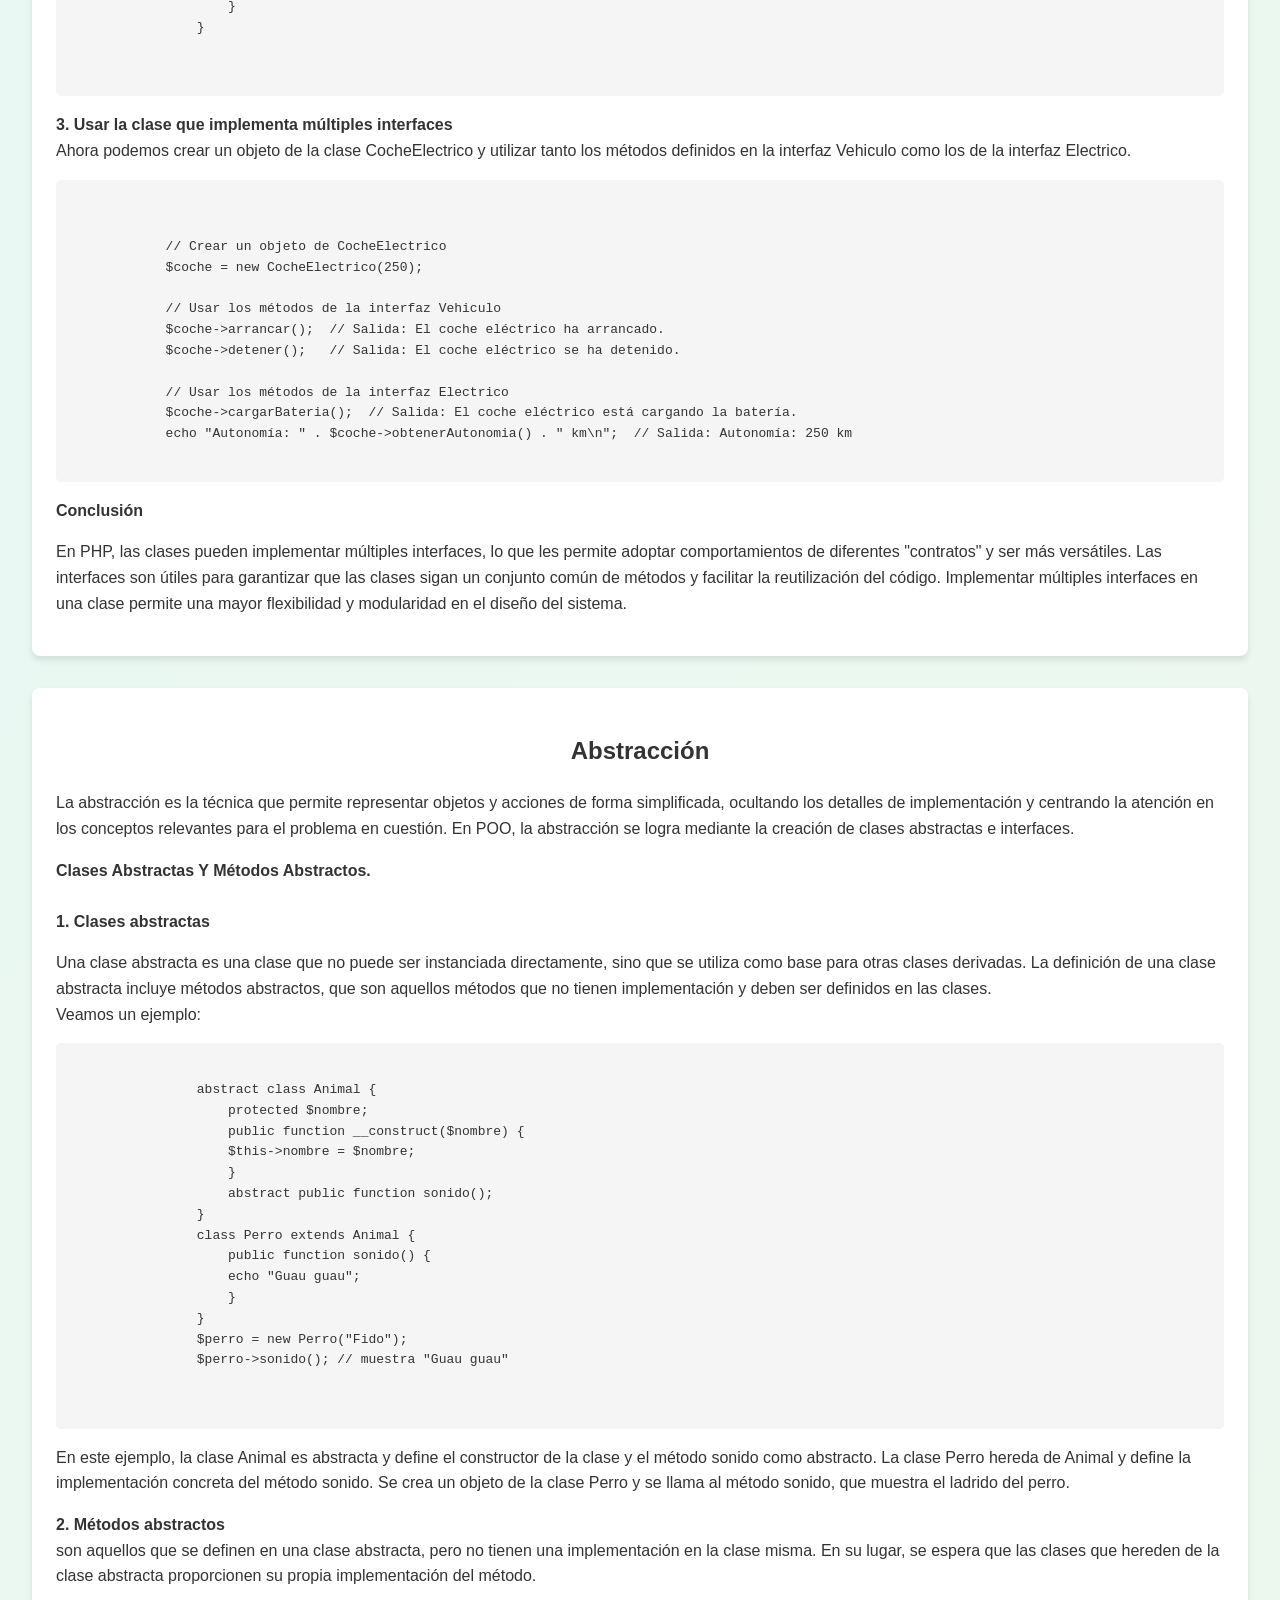
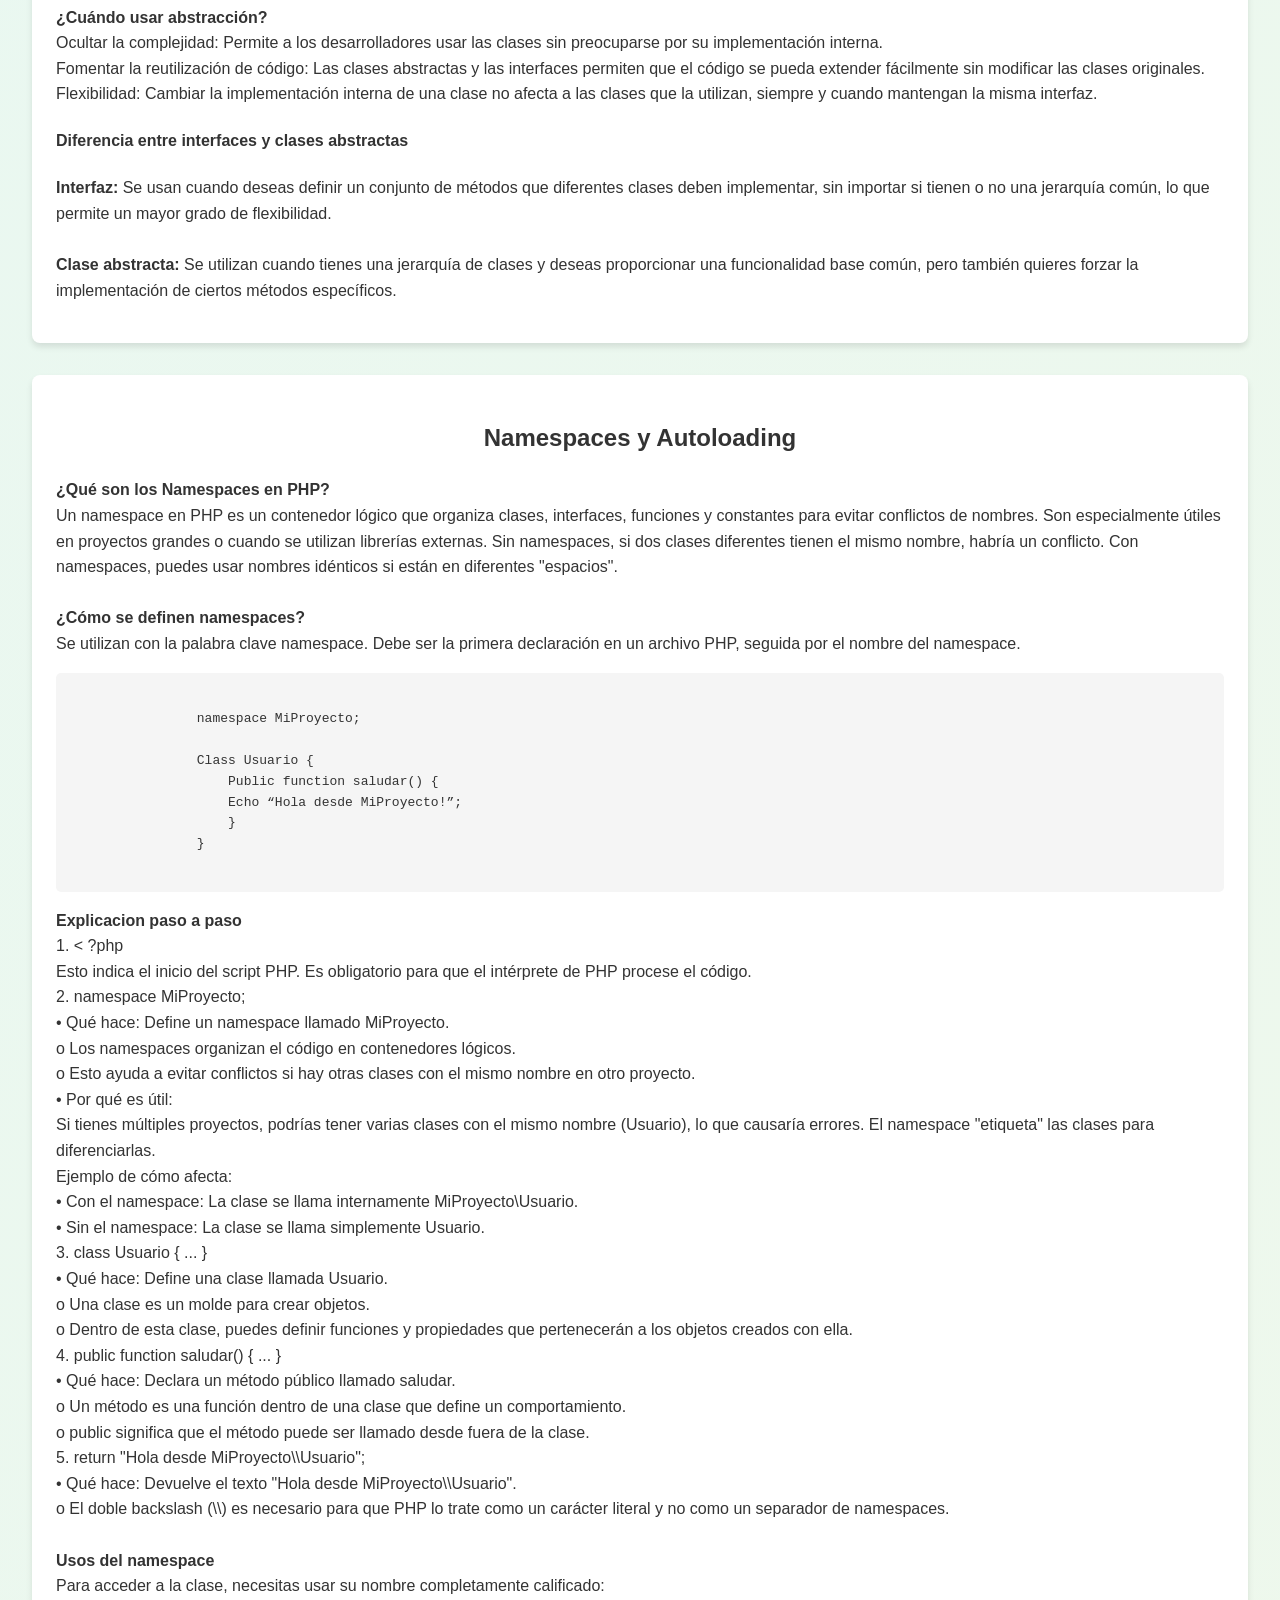
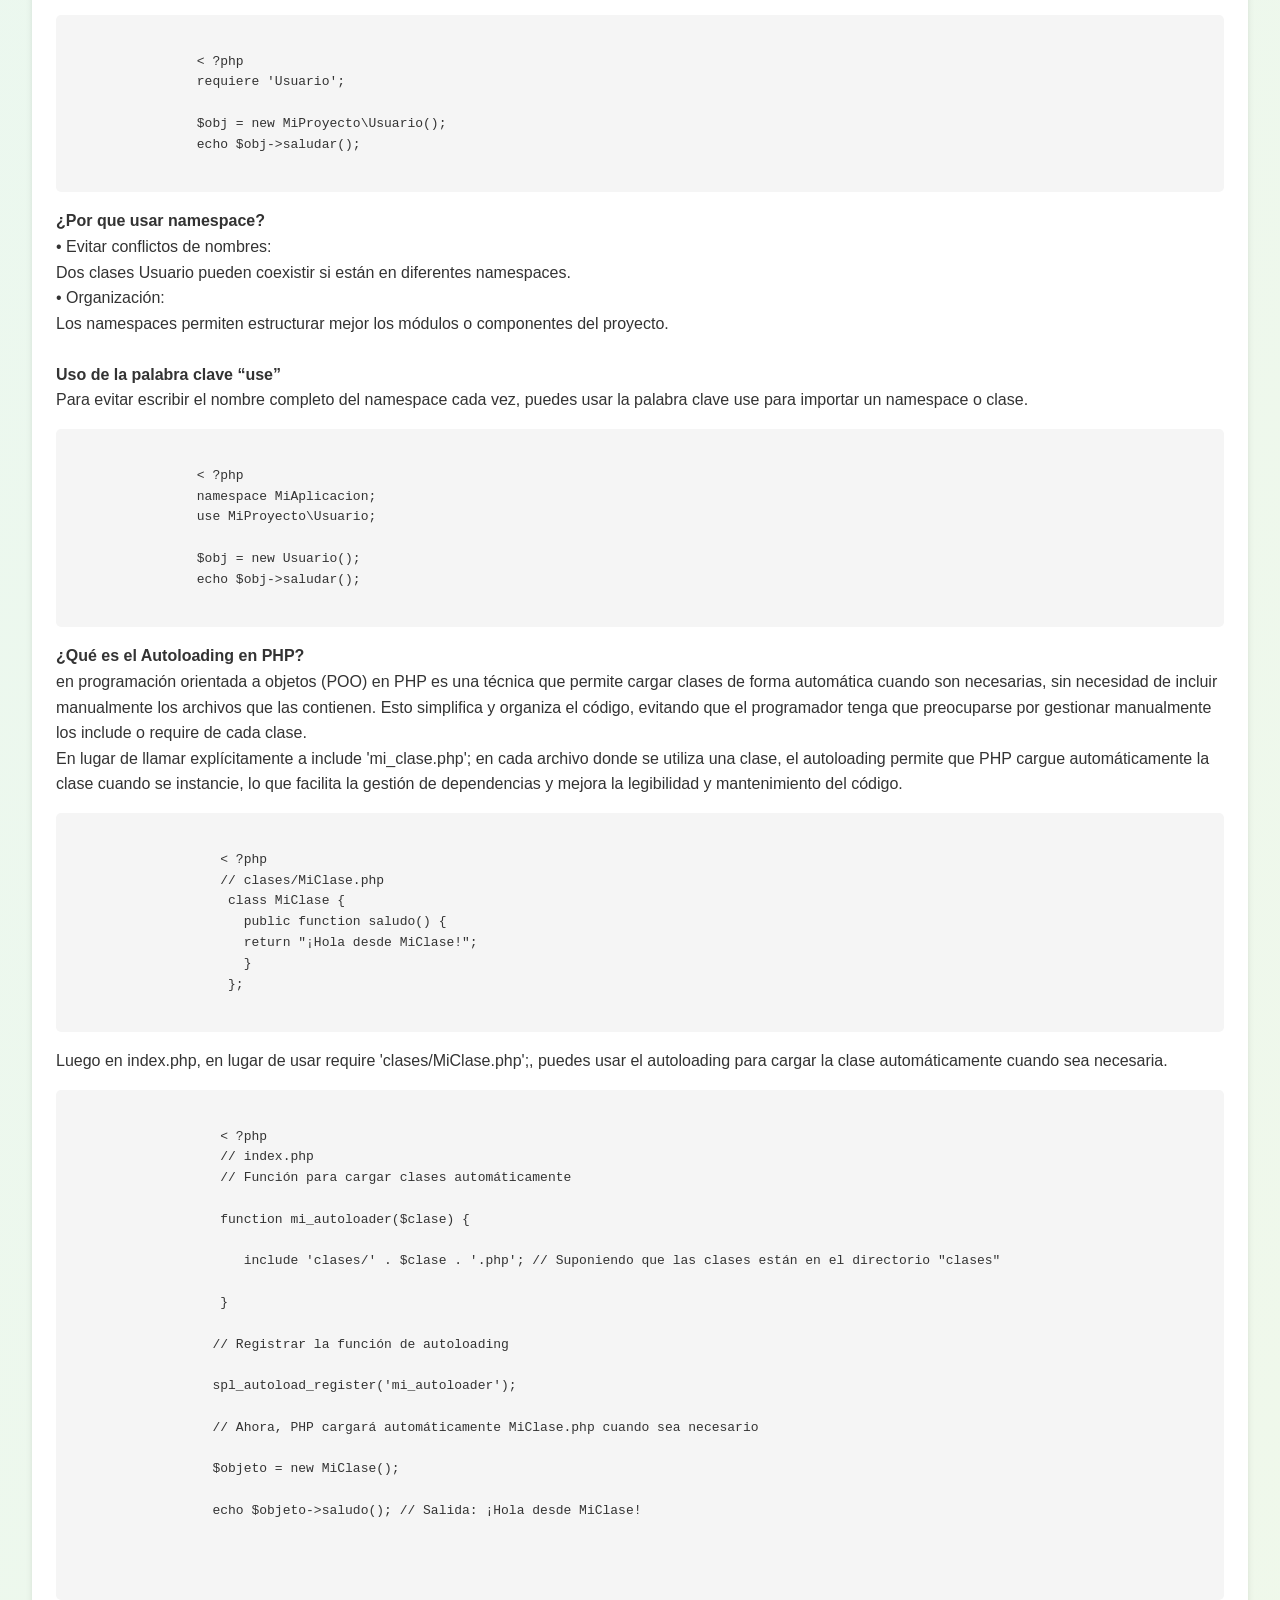
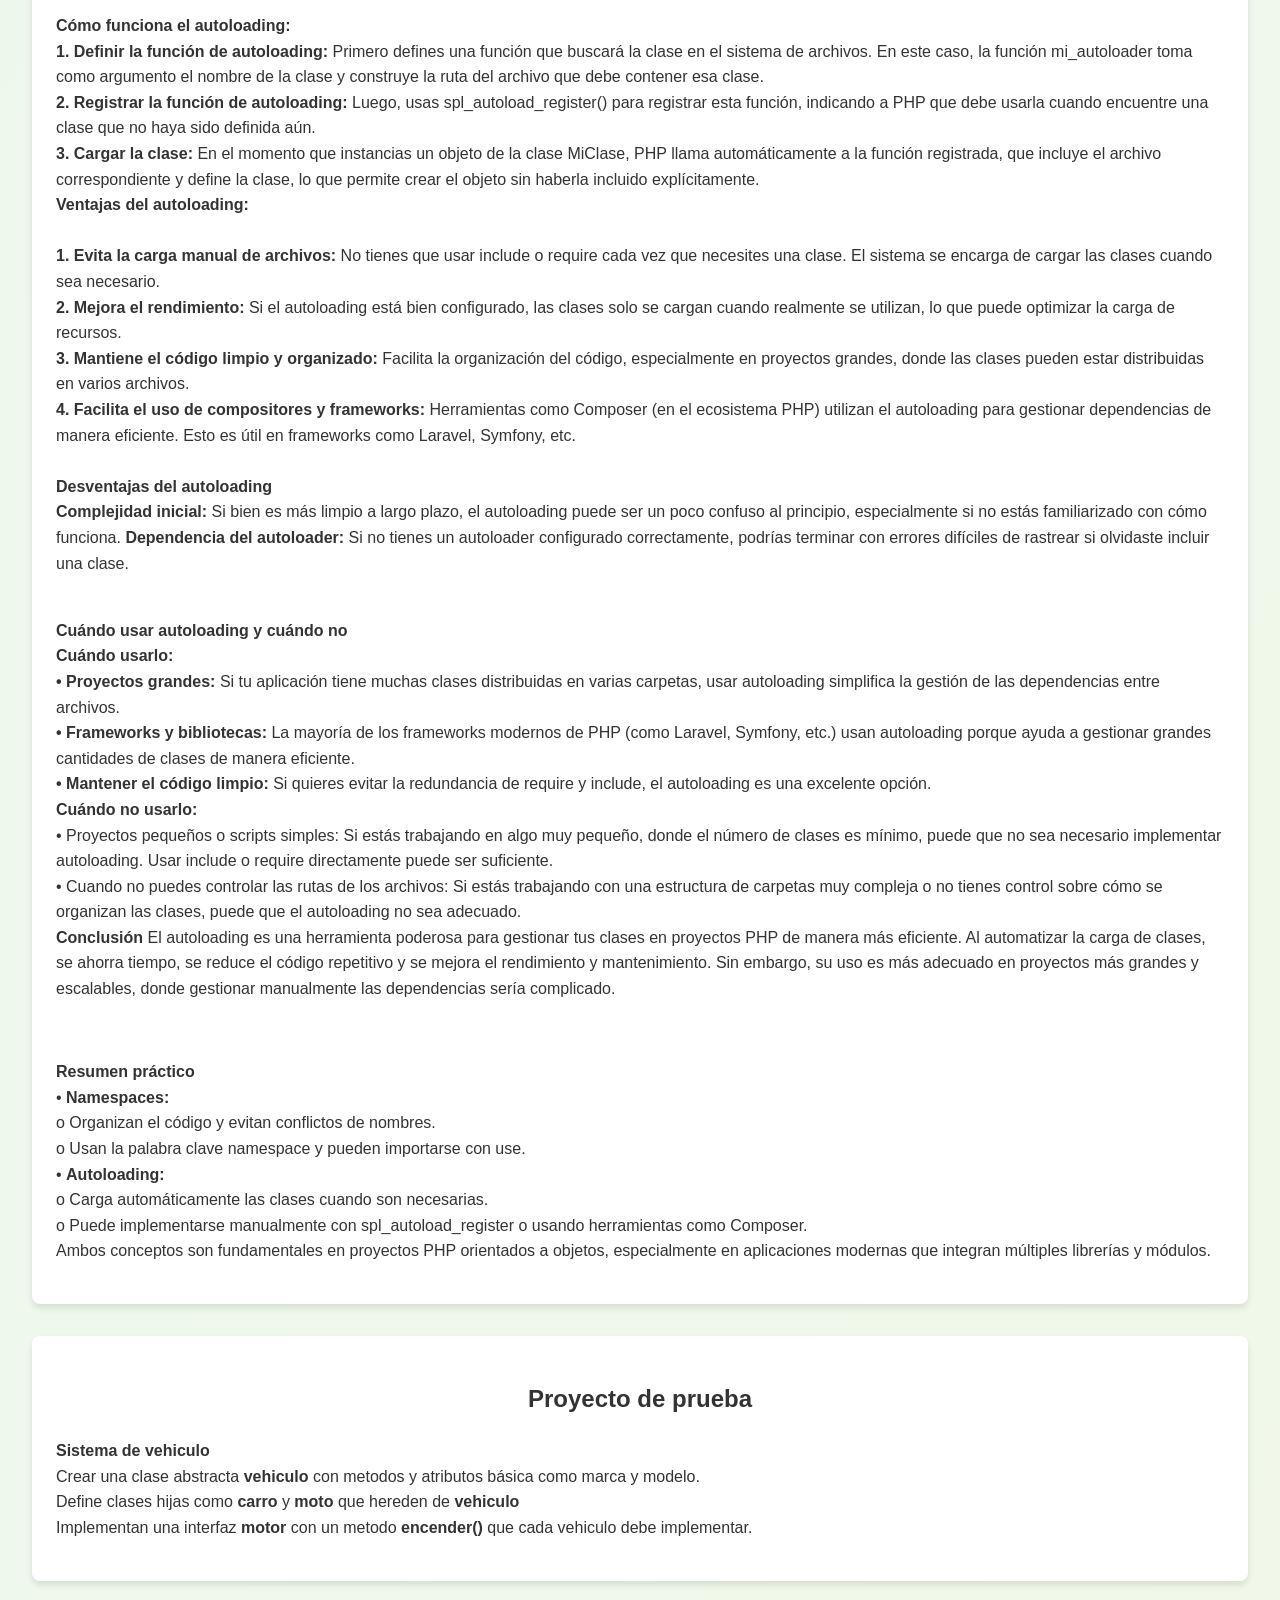
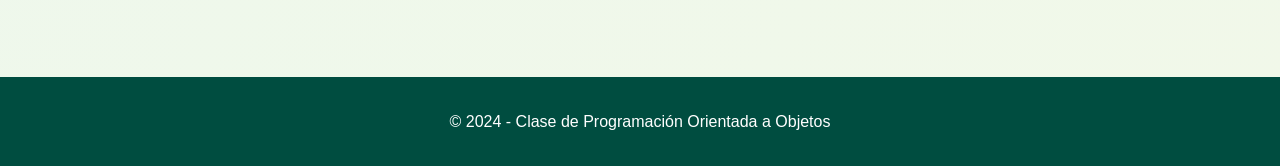
==== commit 066ca8e8: "Update index.html" ====
--- a/index.html
+++ b/index.html
@@ -605,8 +605,6 @@
 
                    }
 
-
-
                   // Registrar la función de autoloading
 
                   spl_autoload_register('mi_autoloader');
@@ -645,23 +643,21 @@
             </p>
 
             <p>
-                 <b>Cuándo usar autoloading y cuándo no  </b> <br> <br>
+                 <b>Cuándo usar autoloading y cuándo no  </b> <br> 
                  <b>Cuándo usarlo: </b> <br>
                 <b>•	Proyectos grandes: </b> Si tu aplicación tiene muchas clases distribuidas en varias carpetas, usar autoloading simplifica la gestión de las dependencias entre archivos.
                 <br>
                 <b>•	Frameworks y bibliotecas: </b> La mayoría de los frameworks modernos de PHP (como Laravel, Symfony, etc.) usan autoloading porque ayuda a gestionar grandes cantidades de clases de manera eficiente.
                 <br>
                 <b>•	Mantener el código limpio: </b> Si quieres evitar la redundancia de require y include, el autoloading es una excelente opción.
-                <br> <br>
+                <br> 
                  <b>Cuándo no usarlo: </b> <br>
                 •	Proyectos pequeños o scripts simples: Si estás trabajando en algo muy pequeño, donde el número de clases es mínimo, puede que no sea necesario implementar autoloading. Usar include o require directamente puede ser suficiente.
                 <br>
                 •	Cuando no puedes controlar las rutas de los archivos: Si estás trabajando con una estructura de carpetas muy compleja o no tienes control sobre cómo se organizan las clases, puede que el autoloading no sea adecuado.
-                <br> <br>
-                
-                 <b>Conclusión </b>
+                <br> 
+                <b>Conclusión </b>
                 El autoloading es una herramienta poderosa para gestionar tus clases en proyectos PHP de manera más eficiente. Al automatizar la carga de clases, se ahorra tiempo, se reduce el código repetitivo y se mejora el rendimiento y mantenimiento. Sin embargo, su uso es más adecuado en proyectos más grandes y escalables, donde gestionar manualmente las dependencias sería complicado.
-              
             </p>
             <br> 
             <p>
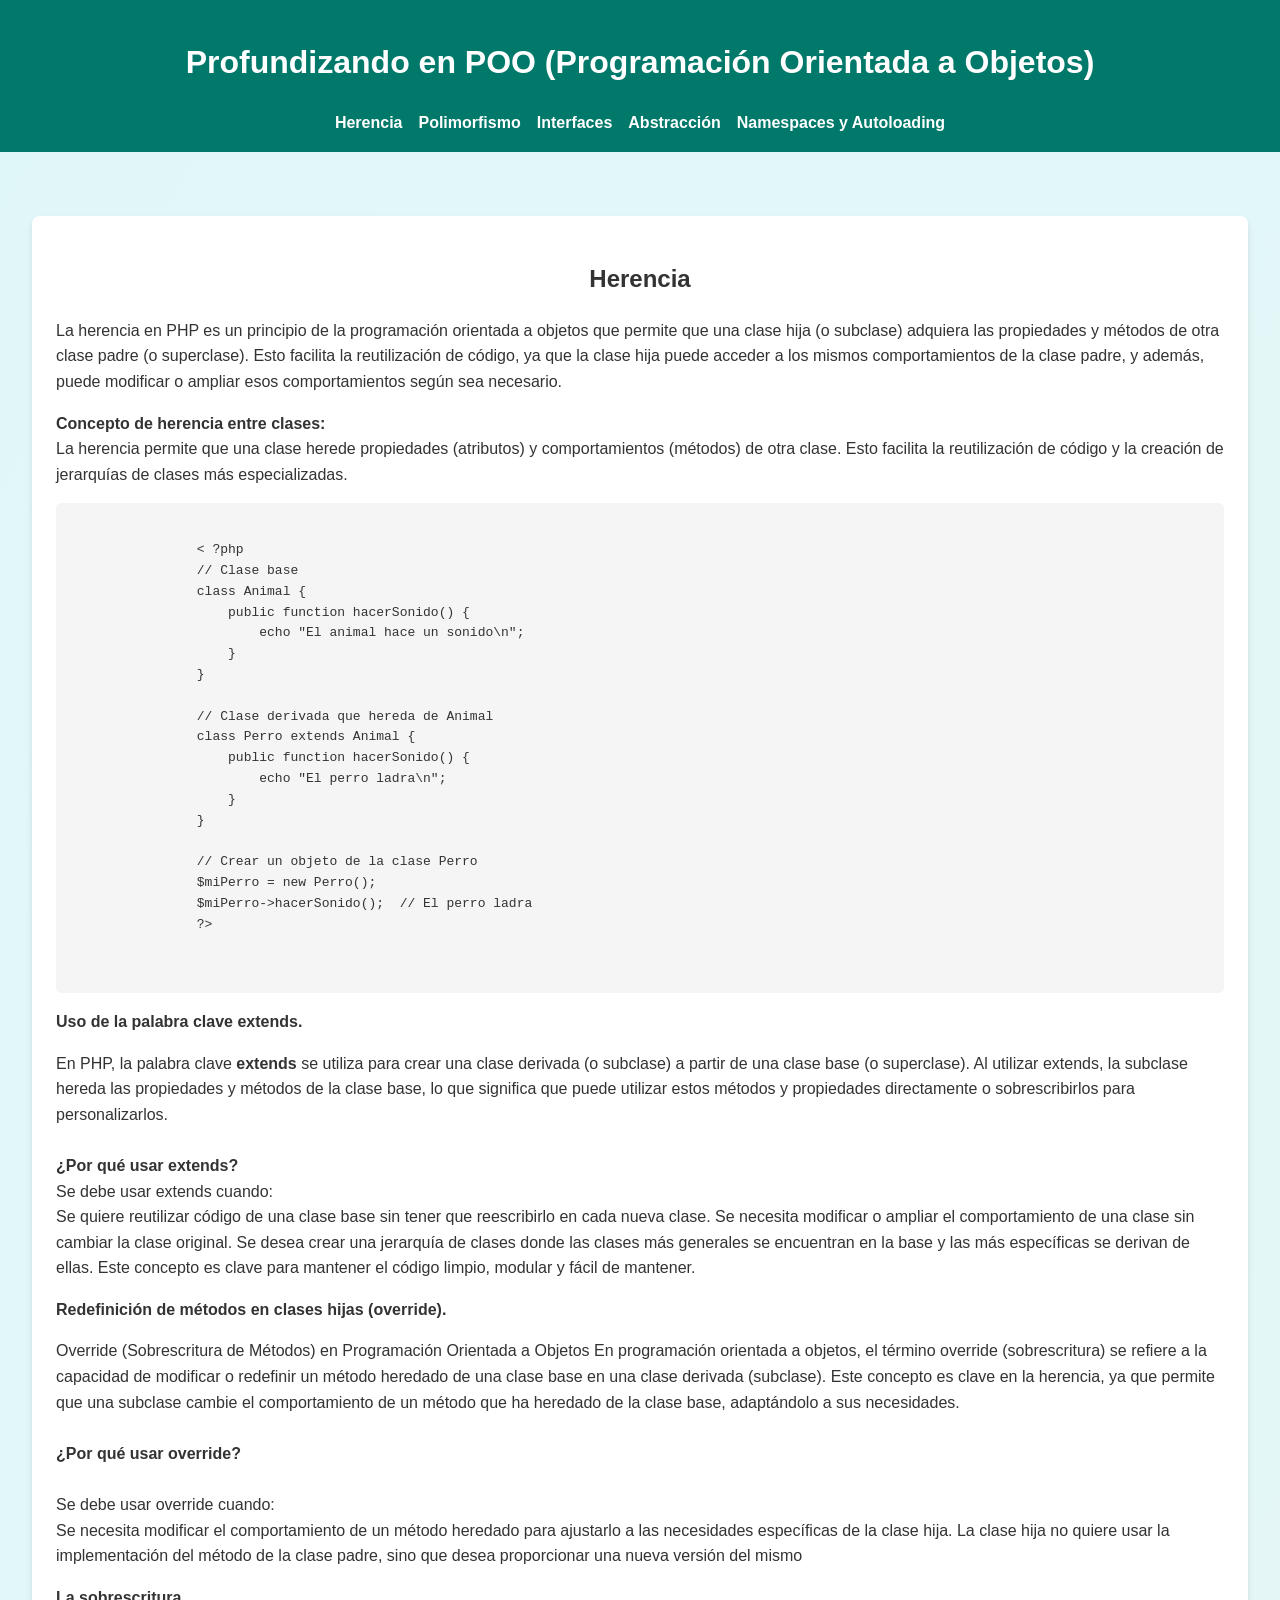
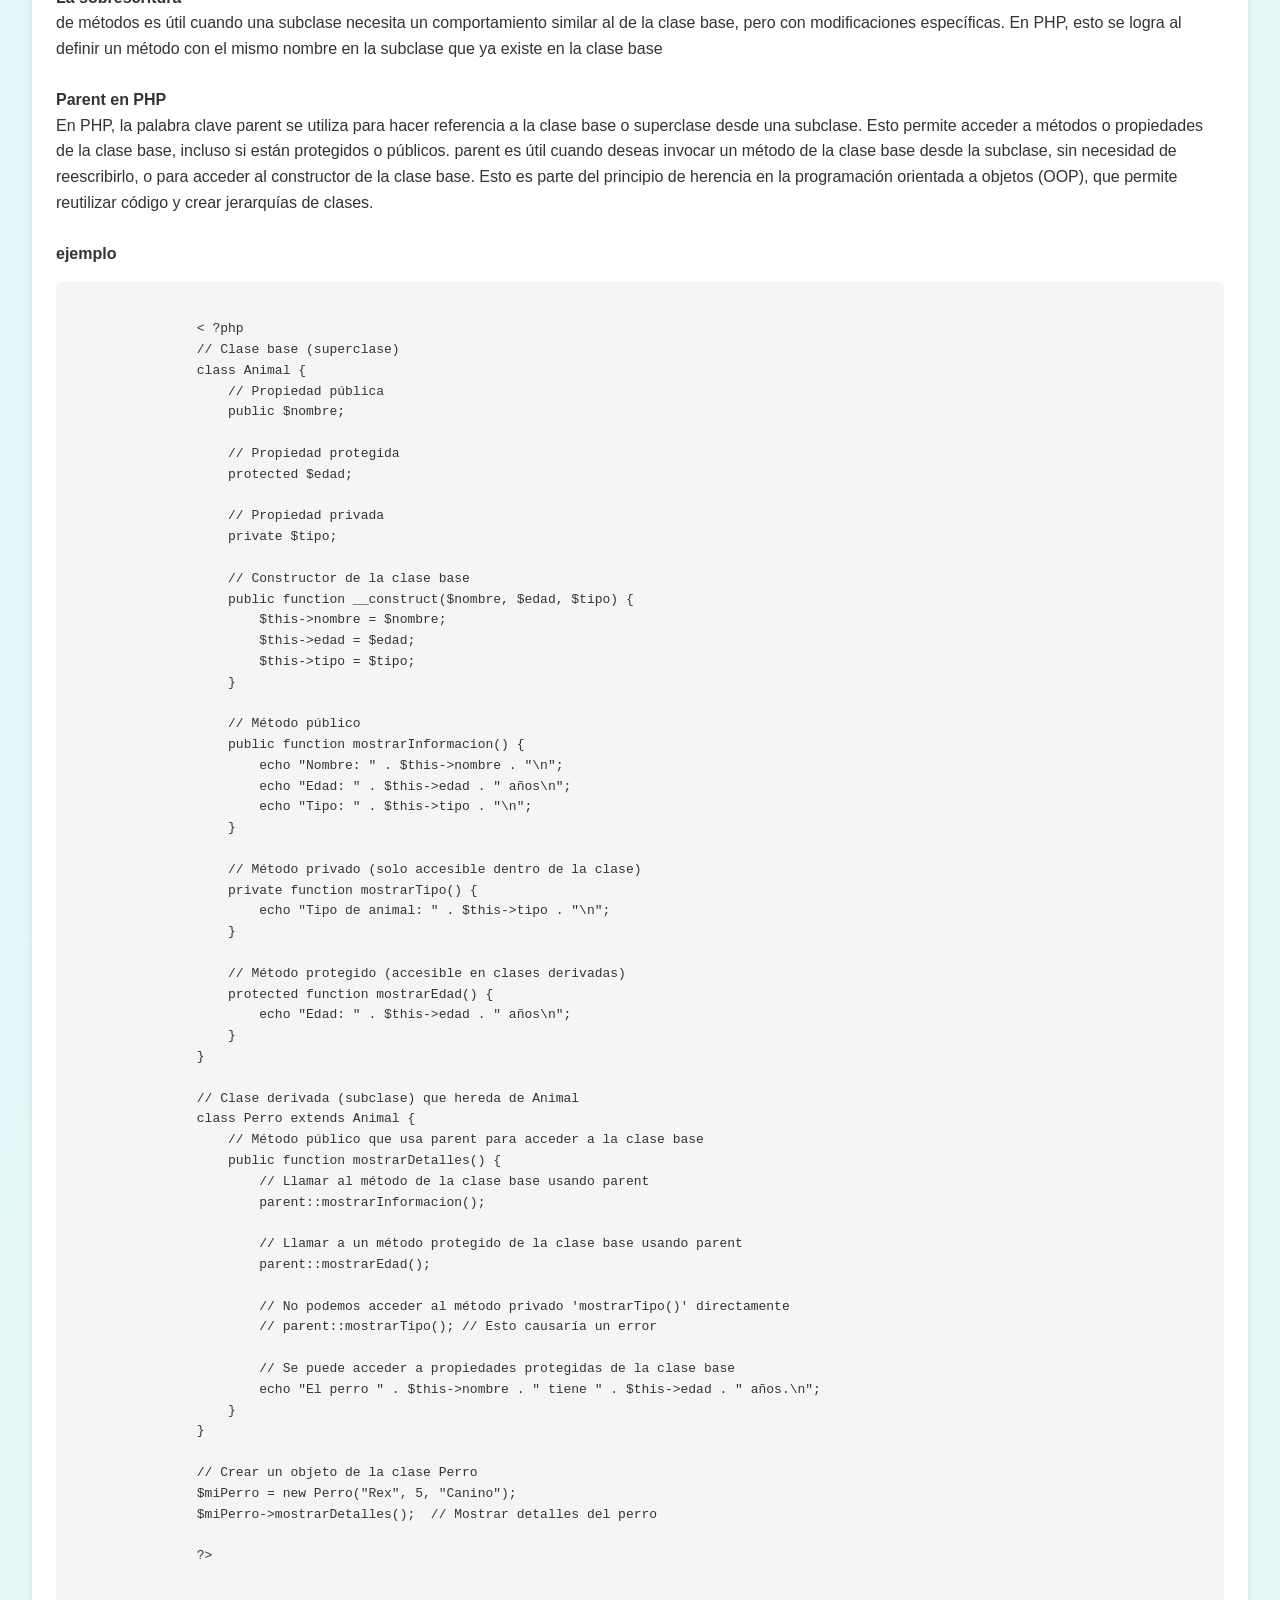
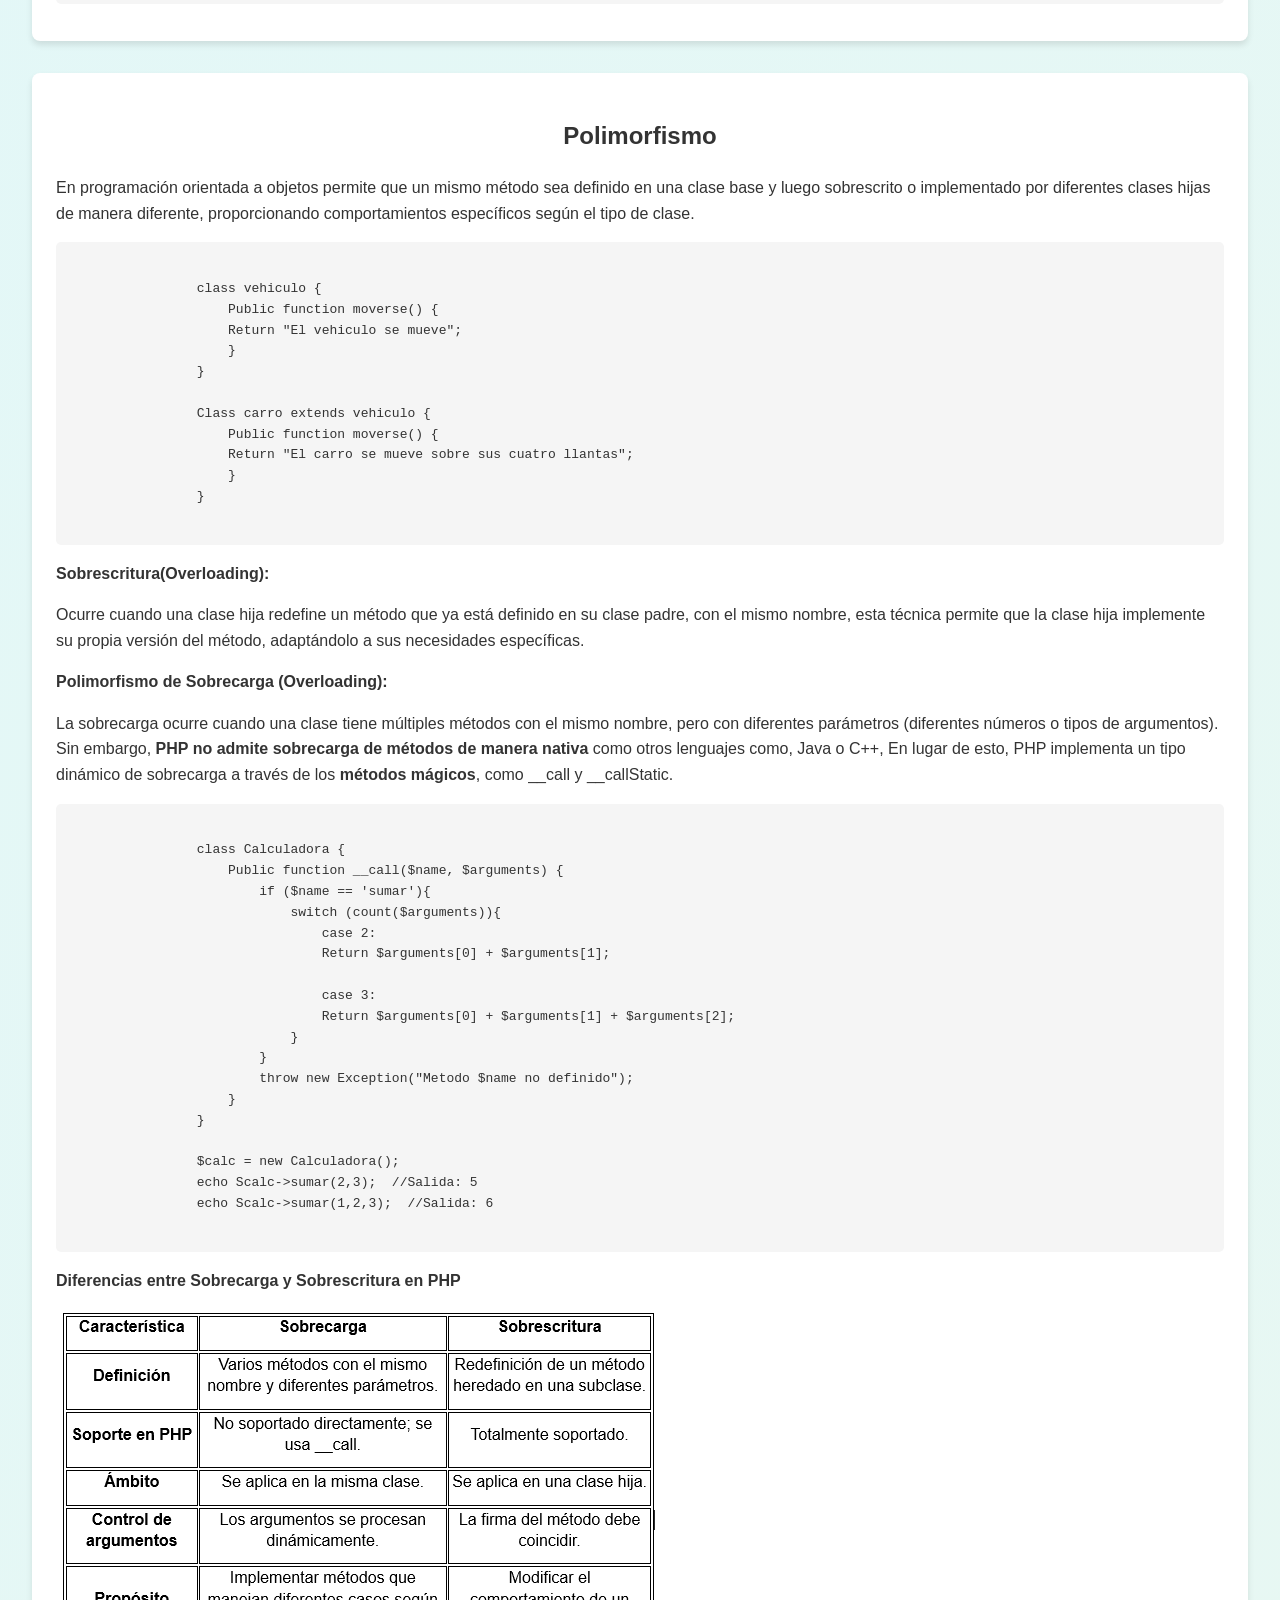
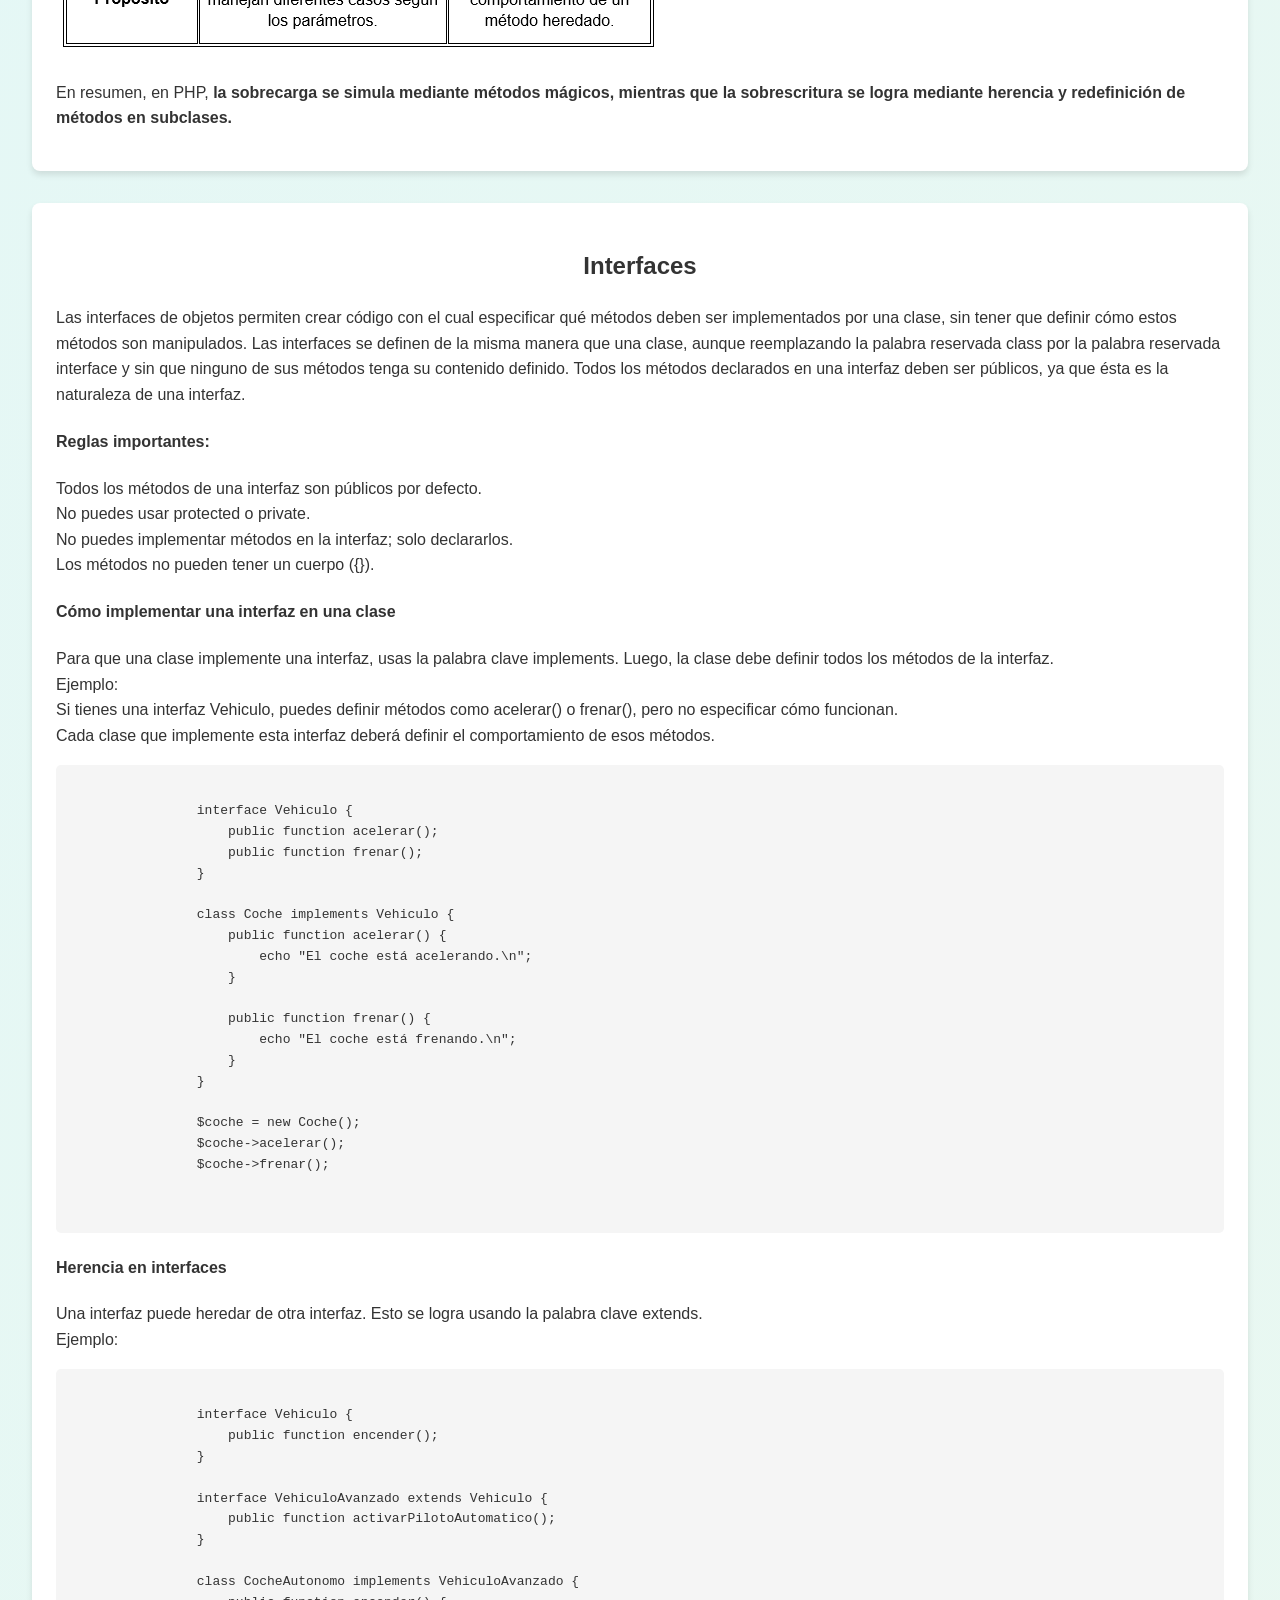
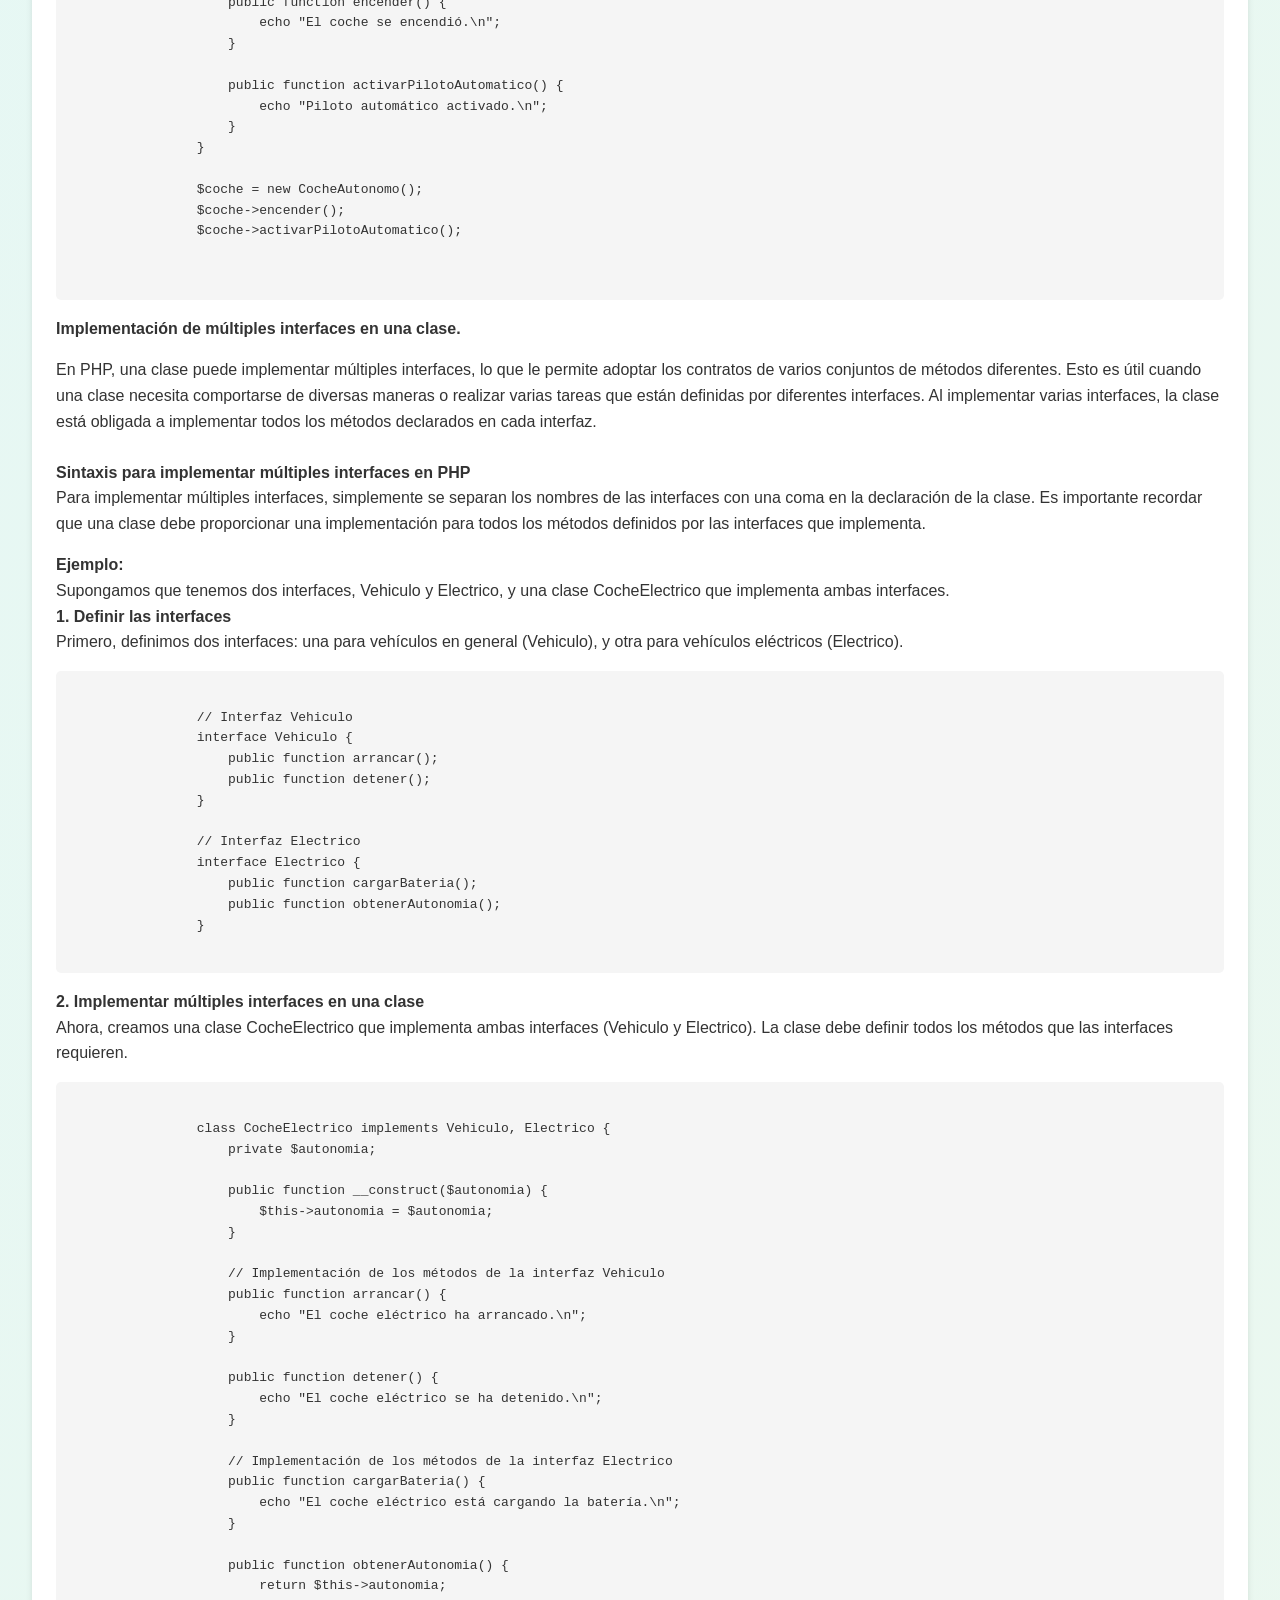
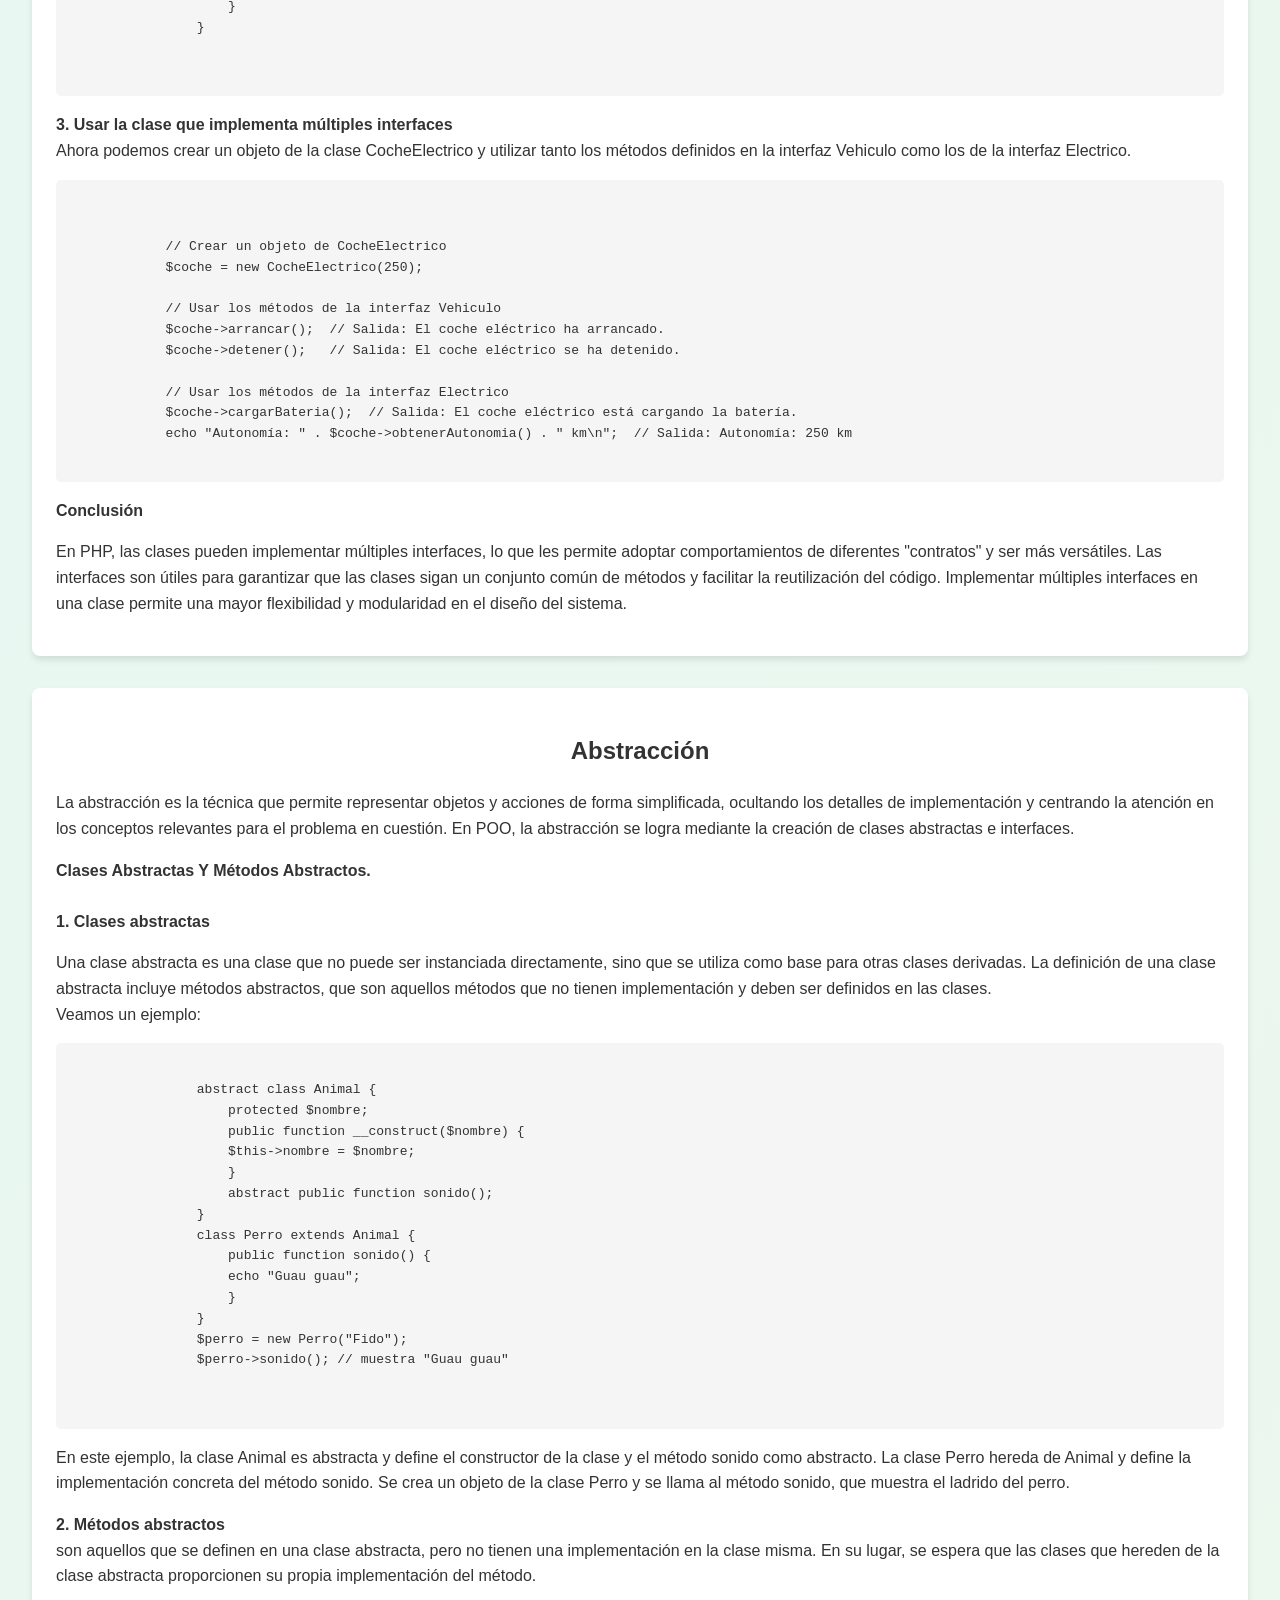
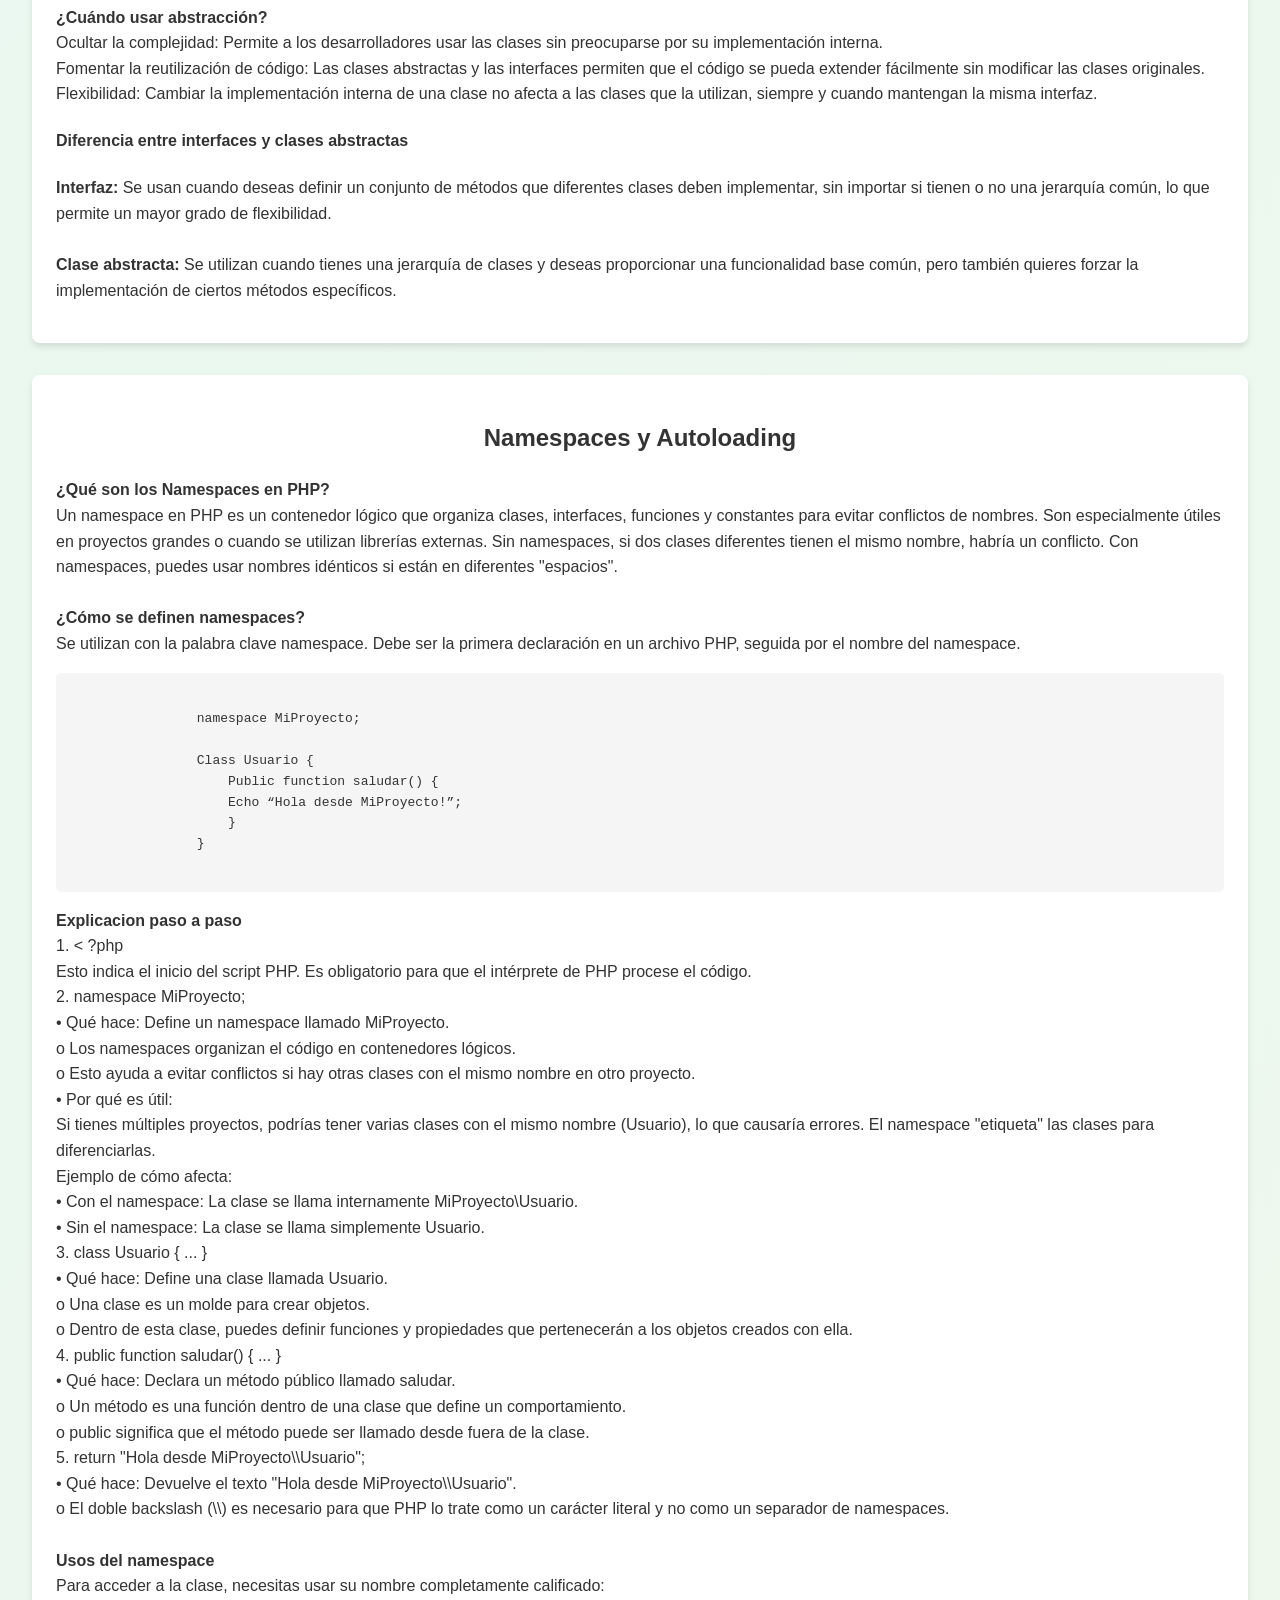
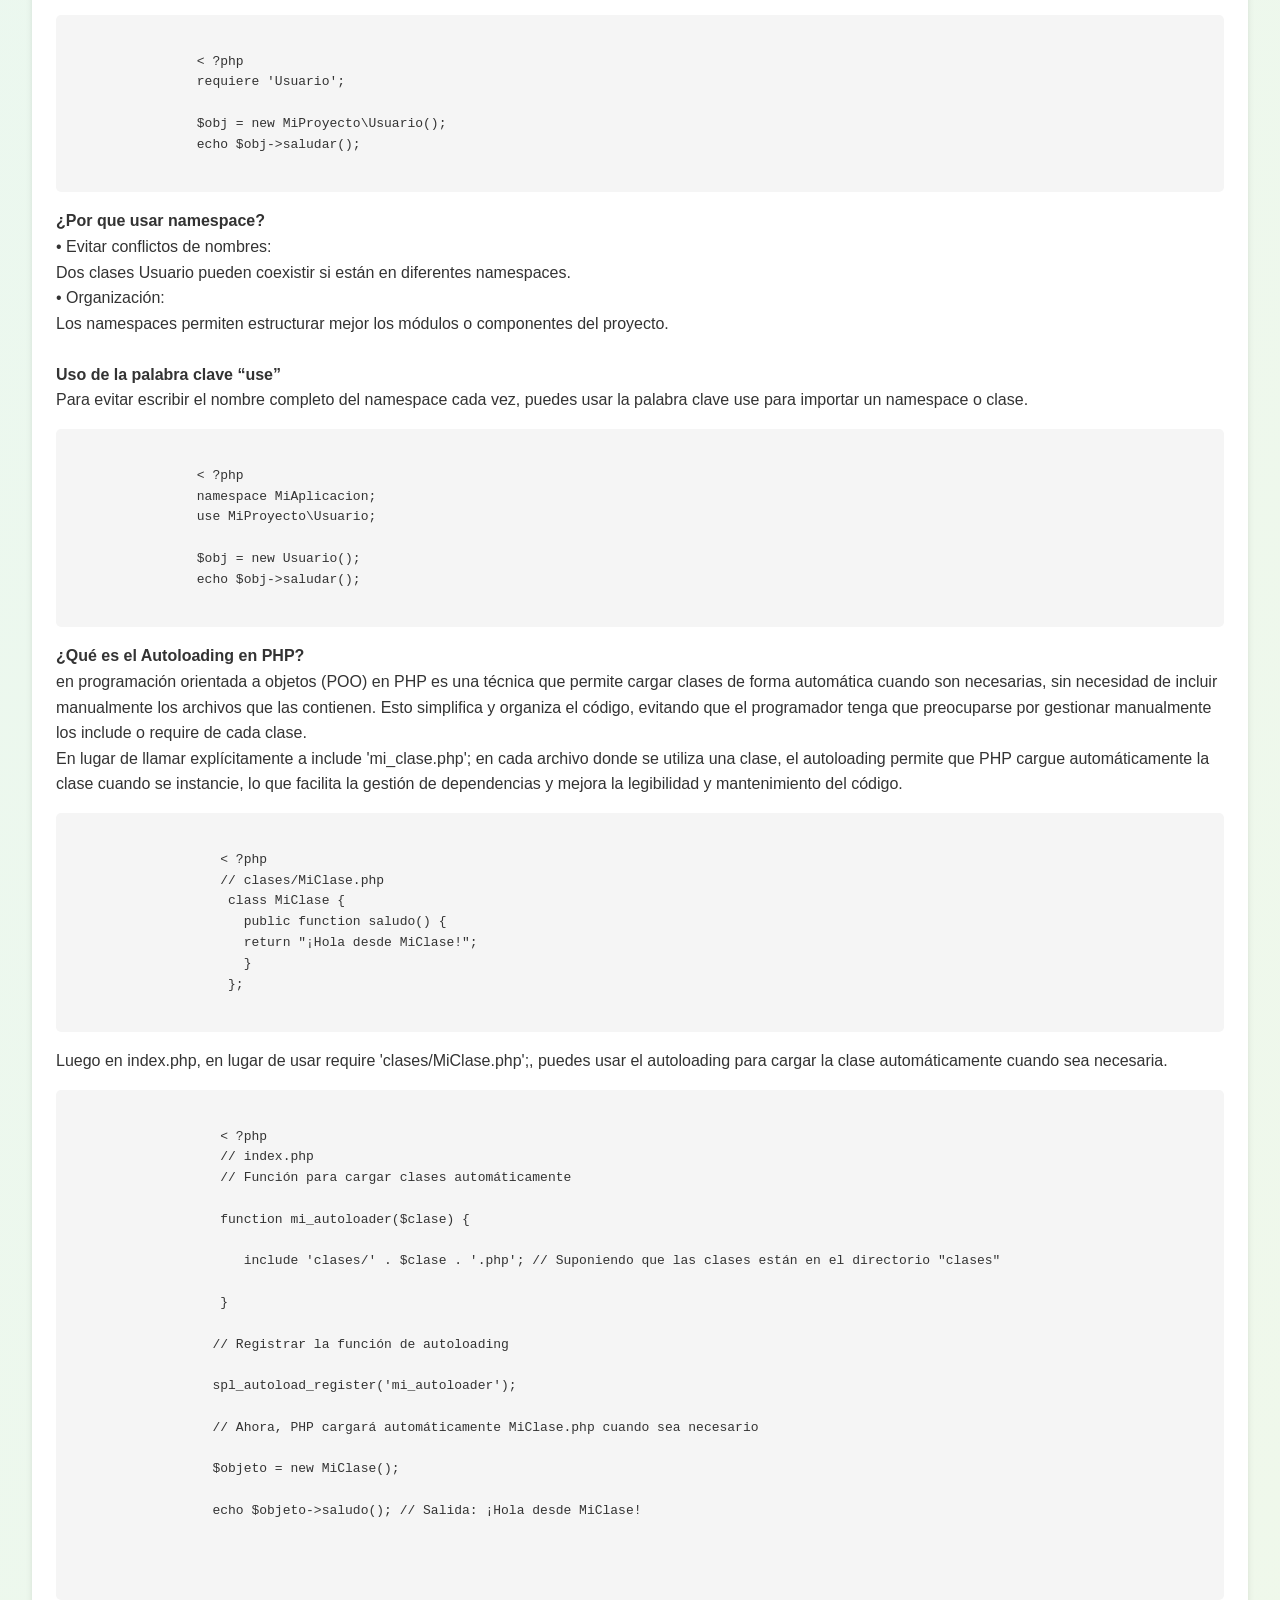
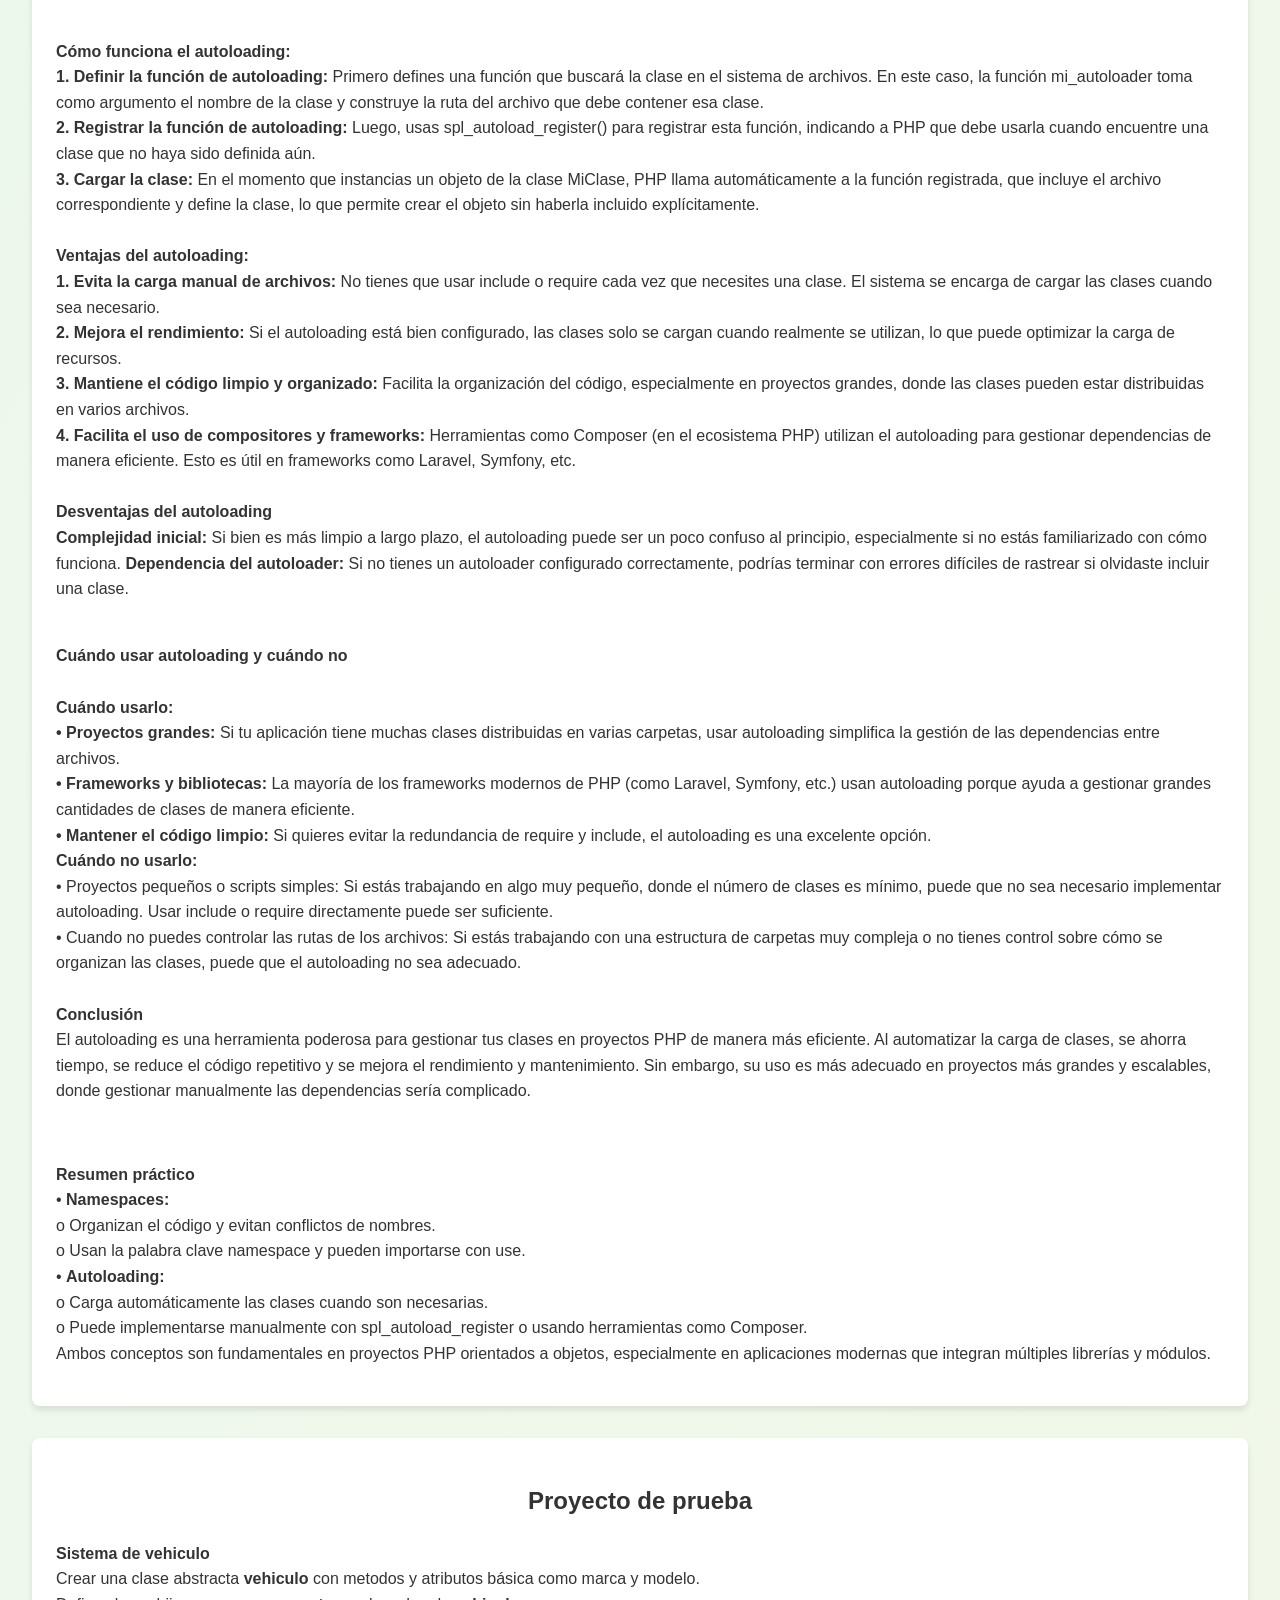
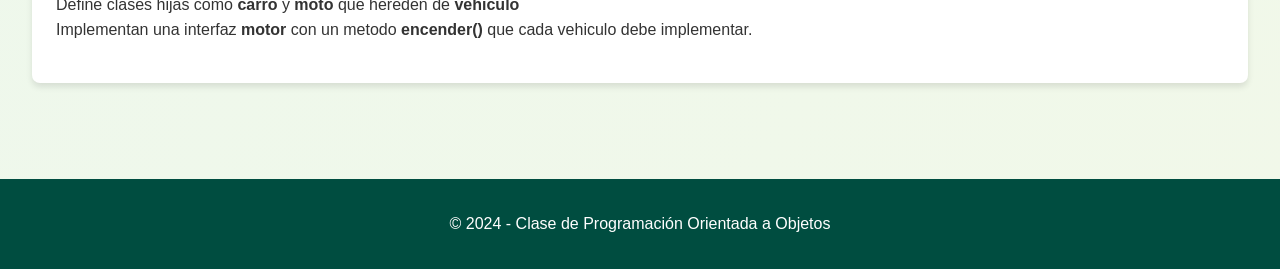
==== commit 63d5154f: "Update index.html" ====
--- a/index.html
+++ b/index.html
@@ -617,16 +617,16 @@
 
                     
                 </code></pre>
-            
+                <br>
                 <strong>Cómo funciona el autoloading: </strong> <br>
                 <b>1.	Definir la función de autoloading: </b>Primero defines una función que buscará la clase en el sistema de archivos. En este caso, la función mi_autoloader toma como argumento el nombre de la clase y construye la ruta del archivo que debe contener esa clase.
                 <br>
                 <b>2.	Registrar la función de autoloading: </b>Luego, usas spl_autoload_register() para registrar esta función, indicando a PHP que debe usarla cuando encuentre una clase que no haya sido definida aún.
                 <br>
                 <b>3.	Cargar la clase: </b>En el momento que instancias un objeto de la clase MiClase, PHP llama automáticamente a la función registrada, que incluye el archivo correspondiente y define la clase, lo que permite crear el objeto sin haberla incluido explícitamente.
-                <br>
+                <br> <br>
                 <b>Ventajas del autoloading:</b>
-                <br> <br>
+                <br> 
                 <b>1.	Evita la carga manual de archivos: </b>No tienes que usar include o require cada vez que necesites una clase. El sistema se encarga de cargar las clases cuando sea necesario.
                 <br>
                 <b>2.	Mejora el rendimiento: </b>Si el autoloading está bien configurado, las clases solo se cargan cuando realmente se utilizan, lo que puede optimizar la carga de recursos.
@@ -643,7 +643,7 @@
             </p>
 
             <p>
-                 <b>Cuándo usar autoloading y cuándo no  </b> <br> 
+                 <b>Cuándo usar autoloading y cuándo no  </b> <br> <br>
                  <b>Cuándo usarlo: </b> <br>
                 <b>•	Proyectos grandes: </b> Si tu aplicación tiene muchas clases distribuidas en varias carpetas, usar autoloading simplifica la gestión de las dependencias entre archivos.
                 <br>
@@ -655,8 +655,8 @@
                 •	Proyectos pequeños o scripts simples: Si estás trabajando en algo muy pequeño, donde el número de clases es mínimo, puede que no sea necesario implementar autoloading. Usar include o require directamente puede ser suficiente.
                 <br>
                 •	Cuando no puedes controlar las rutas de los archivos: Si estás trabajando con una estructura de carpetas muy compleja o no tienes control sobre cómo se organizan las clases, puede que el autoloading no sea adecuado.
-                <br> 
-                <b>Conclusión </b>
+                <br> <br>
+                <b>Conclusión </b> <br>
                 El autoloading es una herramienta poderosa para gestionar tus clases en proyectos PHP de manera más eficiente. Al automatizar la carga de clases, se ahorra tiempo, se reduce el código repetitivo y se mejora el rendimiento y mantenimiento. Sin embargo, su uso es más adecuado en proyectos más grandes y escalables, donde gestionar manualmente las dependencias sería complicado.
             </p>
             <br> 
